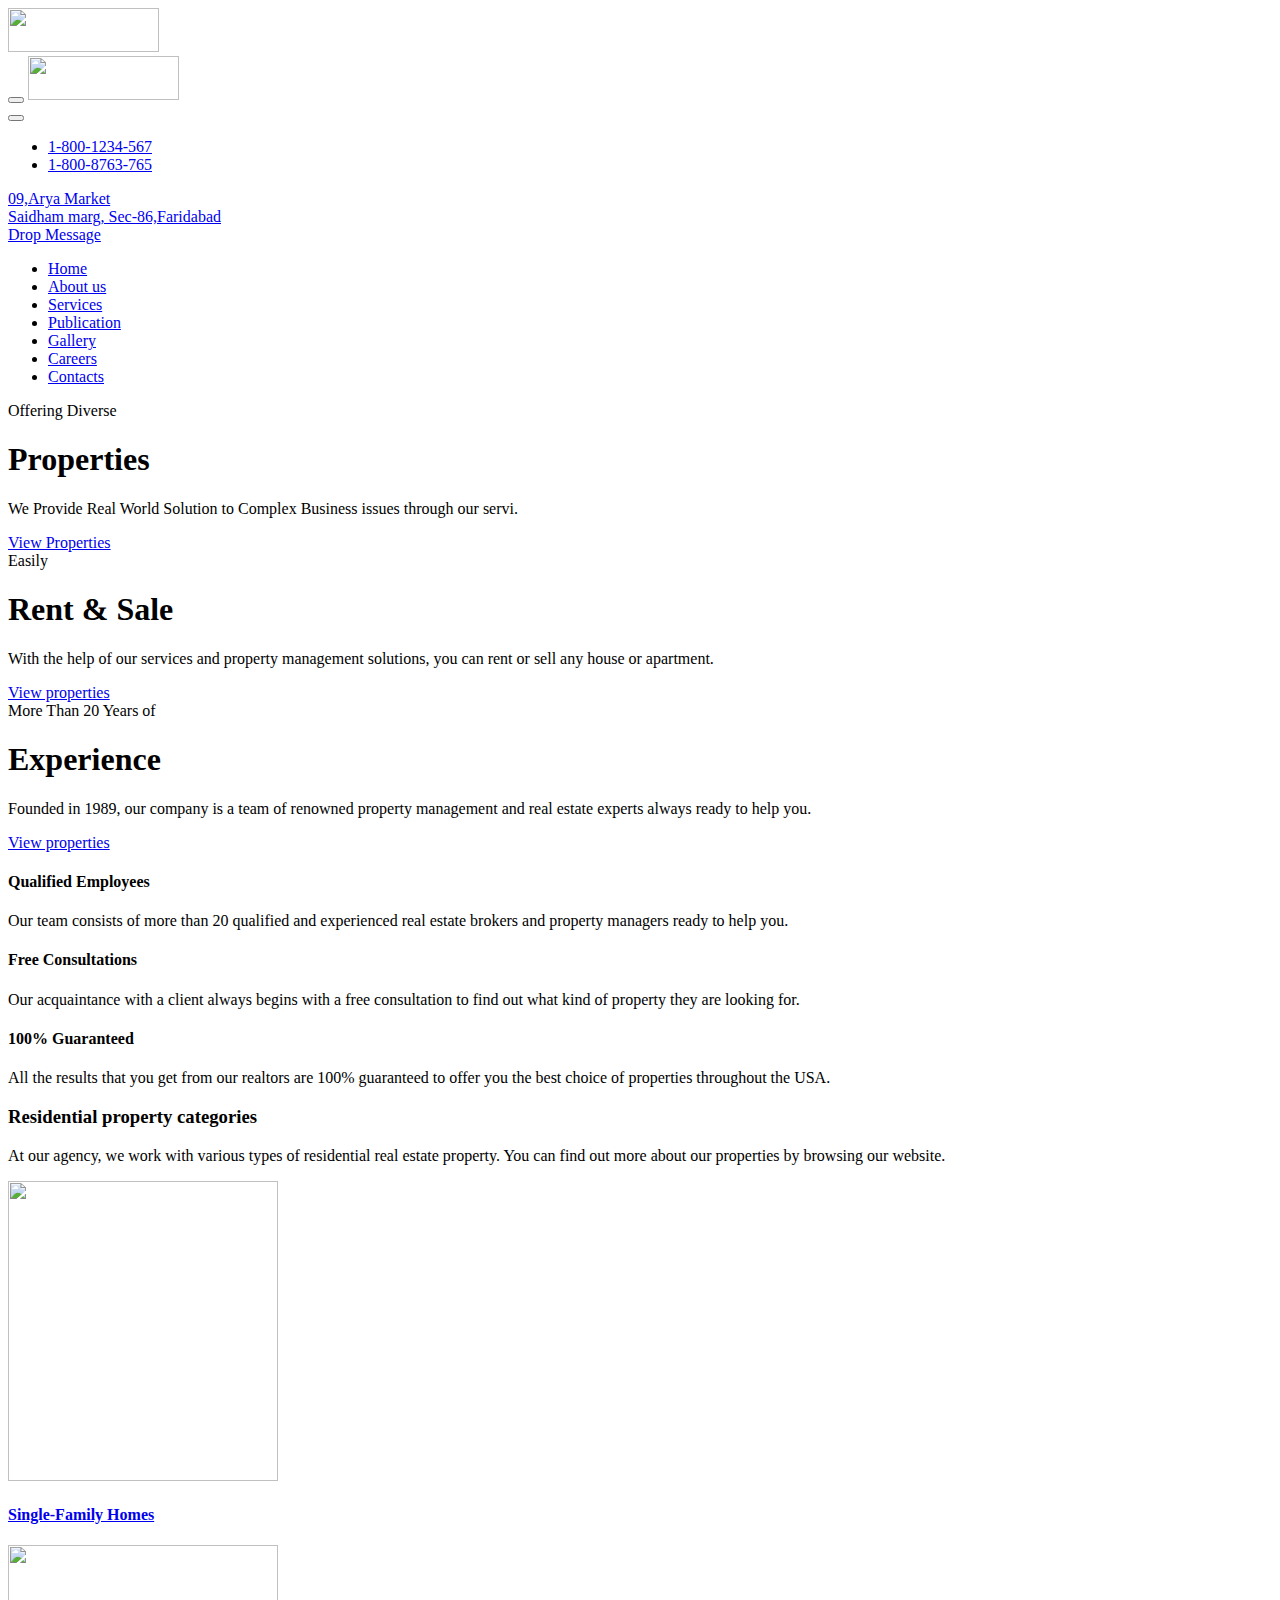
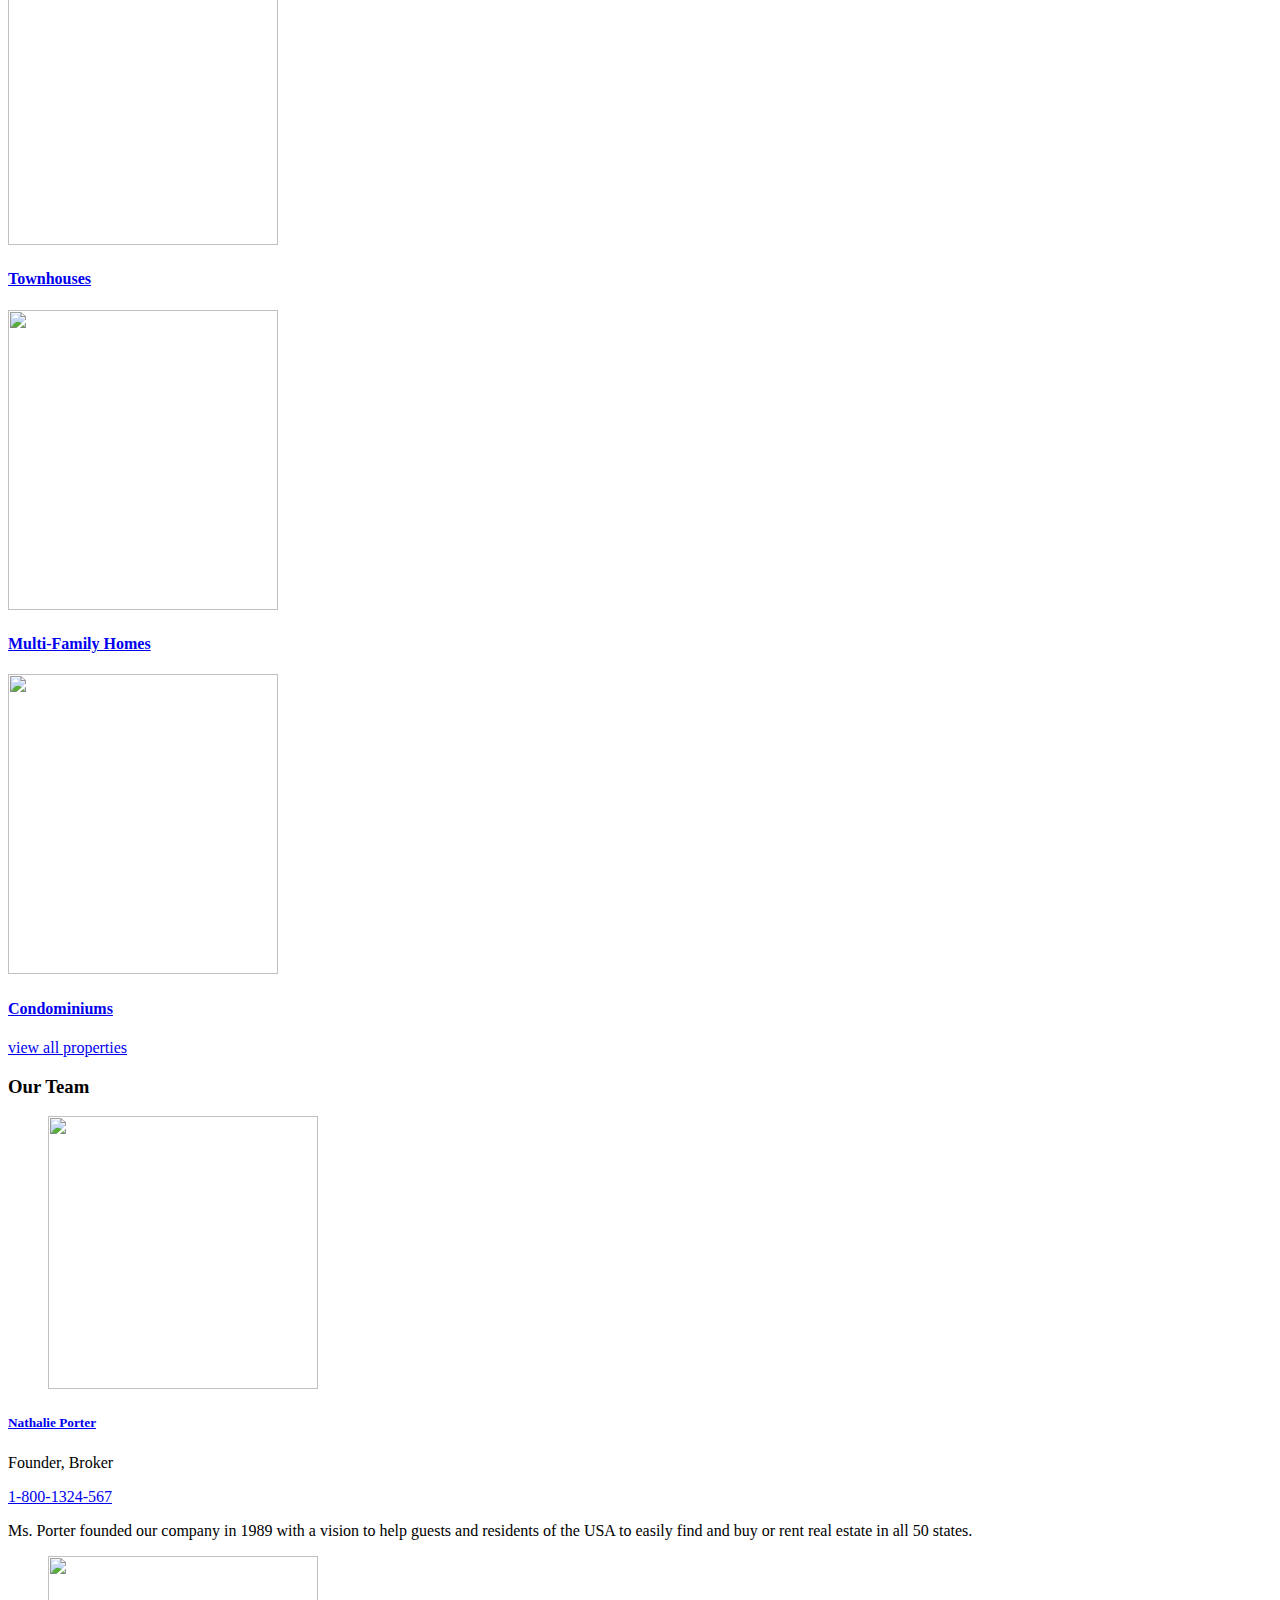
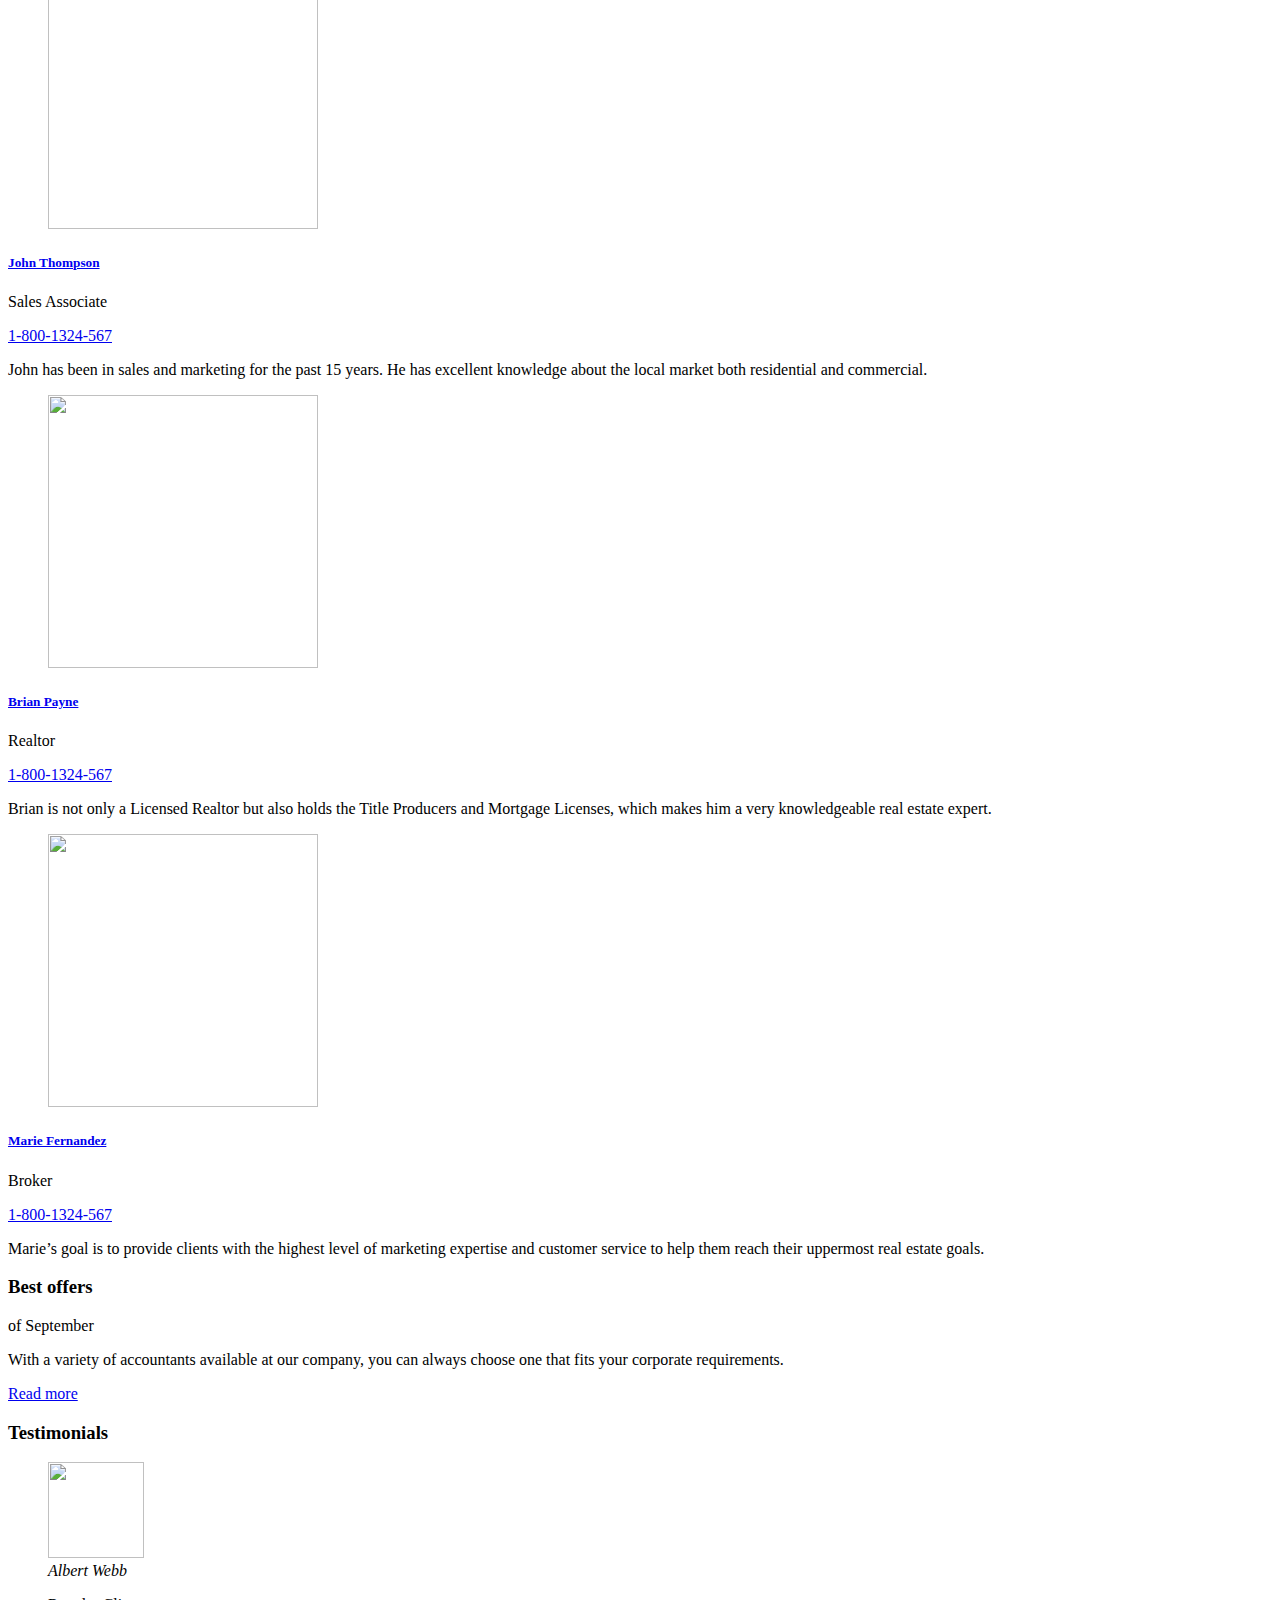
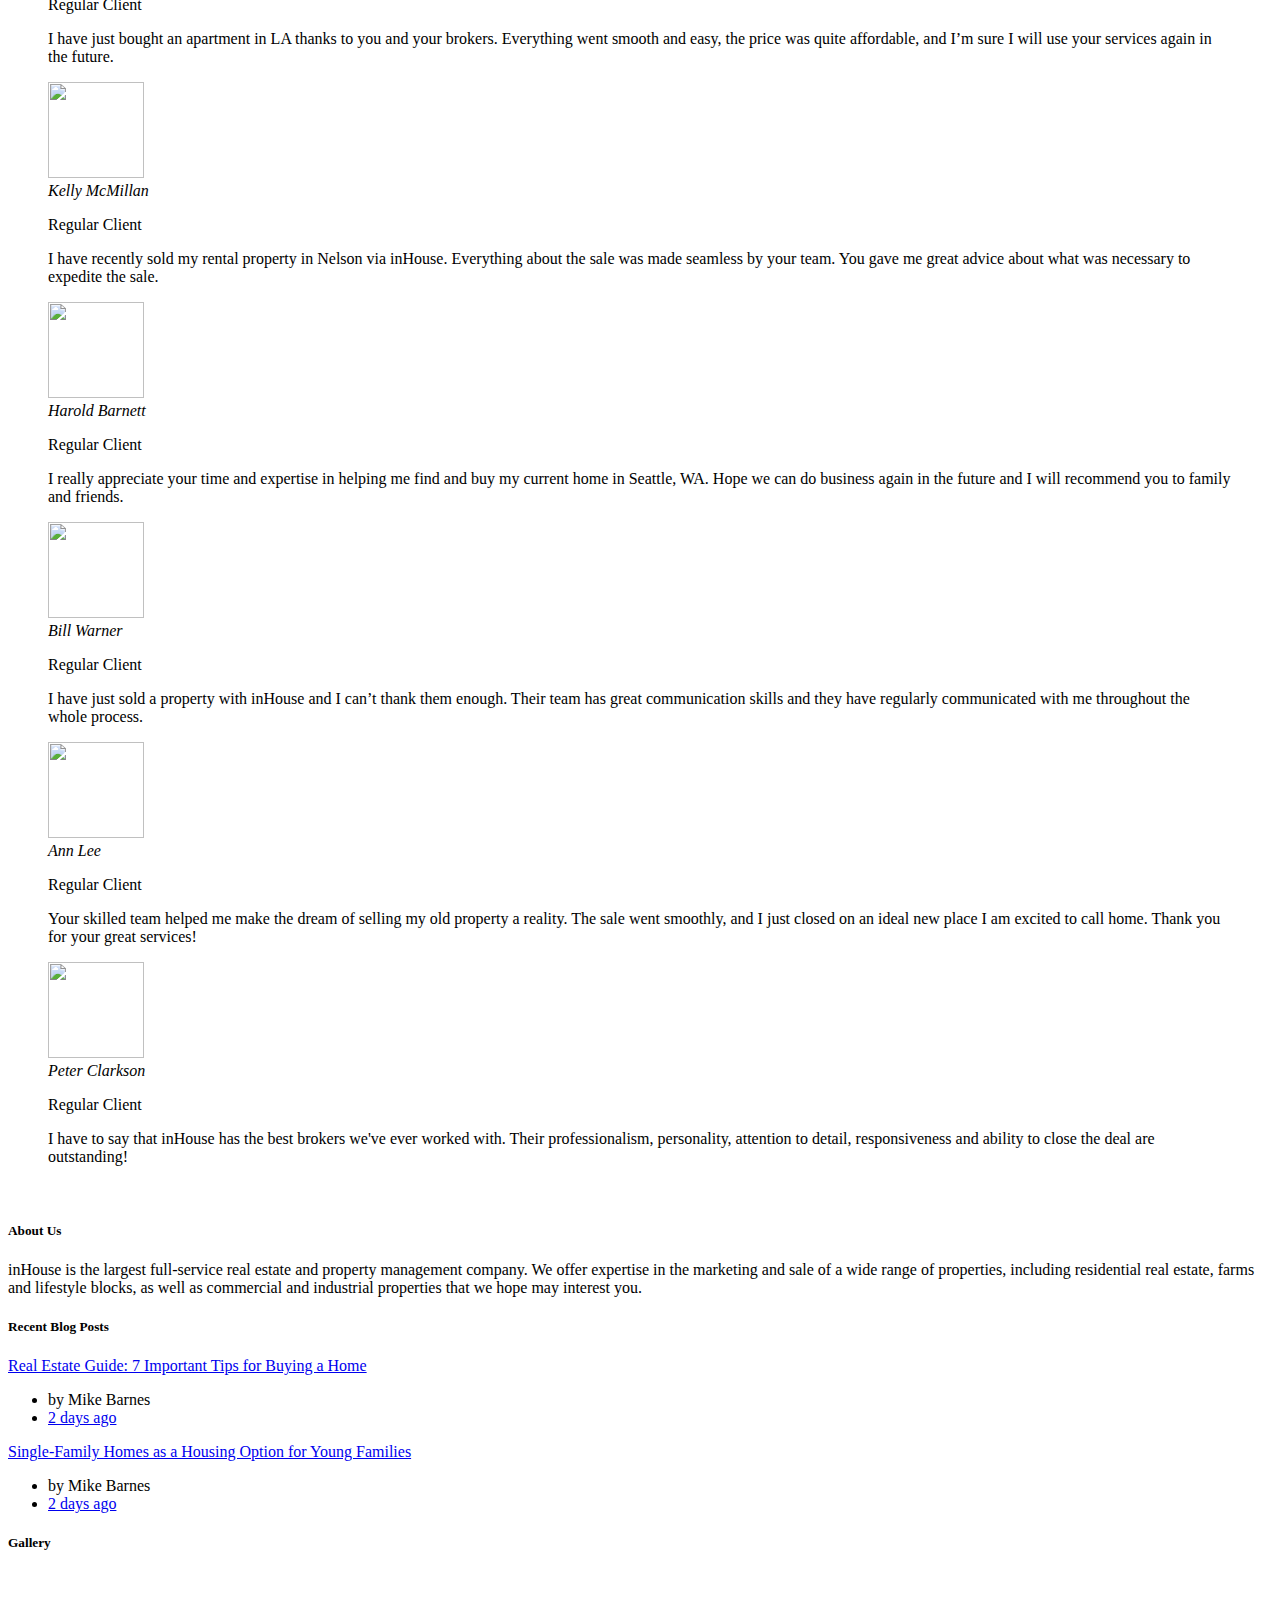
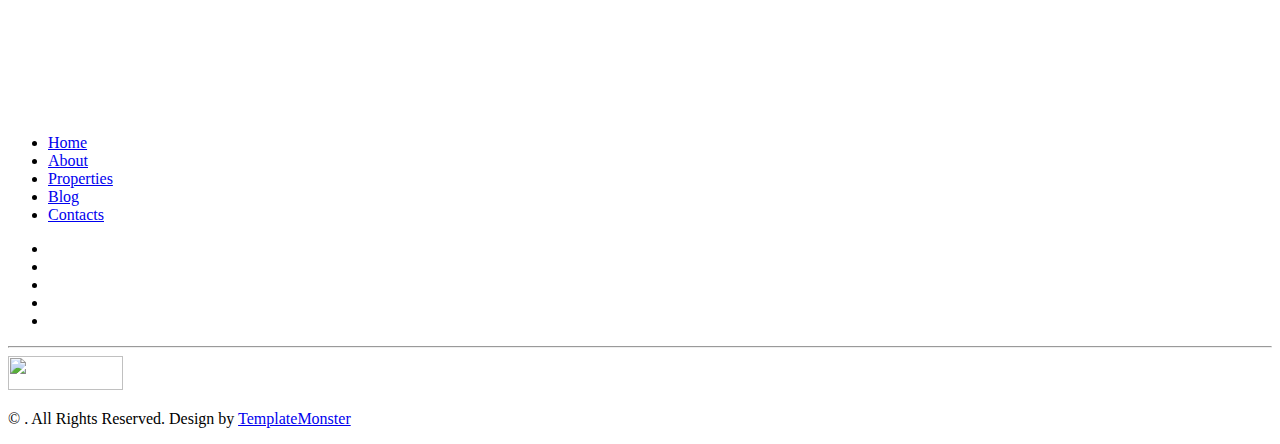
==== index.html @ 5a2a790b "Add files via upload" ====
<!DOCTYPE html>
<html class="wide wow-animation" lang="en">
  <head>
    <title>Home</title>
    <meta name="format-detection" content="telephone=no">
    <meta name="viewport" content="width=device-width height=device-height initial-scale=1.0 maximum-scale=1.0 user-scalable=0">
    <meta http-equiv="X-UA-Compatible" content="IE=edge">
    <meta charset="utf-8">
    <link rel="icon" href="images/favicon.ico" type="image/x-icon">
    <link rel="stylesheet" type="text/css" href="//fonts.googleapis.com/css?family=Work+Sans:300,400,500,700,800%7CPoppins:300,400,700">
    <link rel="stylesheet" href="css/bootstrap.css">
    <link rel="stylesheet" href="css/fonts.css">
    <link rel="stylesheet" href="css/styles.css" id="main-styles-link">
    <style>.ie-panel{display: none;background: #212121;padding: 10px 0;box-shadow: 3px 3px 5px 0 rgba(0,0,0,.3);clear: both;text-align:center;position: relative;z-index: 1;} html.ie-10 .ie-panel, html.lt-ie-10 .ie-panel {display: block;}</style>
  </head>
  <body>
    <div class="ie-panel"><a href="http://windows.microsoft.com/en-US/internet-explorer/"><img src="images/ie8-panel/warning_bar_0000_us.jpg" height="42" width="820" alt="You are using an outdated browser. For a faster, safer browsing experience, upgrade for free today."></a></div>
    <div class="preloader">
      <div class="preloader-logo"><img src="images/logo-default-151x44.png" alt="" width="151" height="44" srcset="images/logo-default-151x44.png 2x"/>
      </div> 
       <div class="preloader-body">
        <div id="loadingProgressG">
          <div class="loadingProgressG" id="loadingProgressG_1"></div>
        </div>
      </div>
    </div>
    <div class="page">
      <!-- Page Header<a class="banner banner-top" href="https://www.templatemonster.com/intense-multipurpose-html-template.html" target="_blank"><img src="images/intense_02.jpg" alt=""/></a>
      <header class="section novi-background page-header"> -->
        <!-- RD Navbar-->
        <div class="rd-navbar-wrap">
          <nav class="rd-navbar rd-navbar-corporate" data-layout="rd-navbar-fixed" data-sm-layout="rd-navbar-fixed" data-md-layout="rd-navbar-fixed" data-md-device-layout="rd-navbar-fixed" data-lg-layout="rd-navbar-static" data-lg-device-layout="rd-navbar-static" data-lg-stick-up="true" data-lg-stick-up-offset="118px" data-xl-layout="rd-navbar-static" data-xl-device-layout="rd-navbar-static" data-xl-stick-up="true" data-xl-stick-up-offset="118px" data-xxl-layout="rd-navbar-static" data-xxl-device-layout="rd-navbar-static" data-xxl-stick-up-offset="118px" data-xxl-stick-up="true">
            <div class="rd-navbar-aside-outer">
              <div class="rd-navbar-aside">
                <!-- RD Navbar Panel-->
                <div class="rd-navbar-panel">
                  <!-- RD Navbar Toggle-->
                  <button class="rd-navbar-toggle" data-rd-navbar-toggle="#rd-navbar-nav-wrap-1"><span></span></button>
                  <!-- RD Navbar Brand--><a class="rd-navbar-brand" href="index.html"><img src="images/logo-default-151x44.png" alt="" width="151" height="44" srcset="images/logo-default-151x44.png 2x"/></a>
                </div>
                <div class="rd-navbar-collapse">
                  <button class="rd-navbar-collapse-toggle rd-navbar-fixed-element-1" data-rd-navbar-toggle="#rd-navbar-collapse-content-1"><span></span></button>
                  <div class="rd-navbar-collapse-content" id="rd-navbar-collapse-content-1">
                    <article class="unit align-items-center">
                      <div class="unit-left"><span class="icon novi-icon icon-md icon-modern mdi mdi-phone"></span></div>
                      <div class="unit-body">
                        <ul class="list-0">
                          <li><a class="link-default" href="tel:#">1-800-1234-567</a></li>
                          <li><a class="link-default" href="tel:#">1-800-8763-765</a></li>
                        </ul>
                      </div>
                    </article>
                    <article class="unit align-items-center">
                      <div class="unit-left"><span class="icon novi-icon icon-md icon-modern mdi mdi-map-marker"></span></div>
                      <div class="unit-body"><a class="link-default" href="tel:#">09,Arya Market <br> Saidham marg, Sec-86,Faridabad</a></div>
                    </article><a class="button button-gray-bordered button-winona" href="#">Drop Message</a>
                  </div>
                </div>
              </div>
            </div>
            <div class="rd-navbar-main-outer">
              <div class="rd-navbar-main">
                <div class="rd-navbar-nav-wrap" id="rd-navbar-nav-wrap-1">
                  <!-- RD Navbar Nav-->
                  <ul class="rd-navbar-nav">
                    <li class="rd-nav-item active"><a class="rd-nav-link" href="index.html">Home</a>
                    </li>
                    <li class="rd-nav-item"><a class="rd-nav-link" href="about-us.html">About us</a>
                    </li>
                    <li class="rd-nav-item"><a class="rd-nav-link" href="typography.html">Services</a>
                    </li>
                    <li class="rd-nav-item"><a class="rd-nav-link" href="typography.html">Publication</a>
                    </li>
                    <li class="rd-nav-item"><a class="rd-nav-link" href="typography.html">Gallery</a>
                    </li>
                    <li class="rd-nav-item"><a class="rd-nav-link" href="typography.html">Careers</a>
                    </li>
                    <li class="rd-nav-item"><a class="rd-nav-link" href="contacts.html">Contacts</a>
                    </li>
                  </ul>
                </div>
              </div>
            </div>
          </nav>
        </div>
      </header>
      <section class="section swiper-container swiper-slider swiper-slider-minimal" data-loop="true" data-slide-effect="fade" data-autoplay="4759" data-simulate-touch="true">
        <div class="swiper-wrapper">
          <div class="swiper-slide swiper-slide_video" data-slide-bg="images/slider-minimal-slide-1-1920x968.jpg">
            <div class="container">
              <div class="jumbotron-classic-content">
                <div class="wow-outer">
                  <div class="title-docor-text font-weight-bold title-decorated text-uppercase wow slideInLeft text-white">Offering Diverse</div>
                </div>
                <h1 class="text-uppercase text-white font-weight-bold wow-outer"><span class="wow slideInDown" data-wow-delay=".2s">Properties</span></h1>
                <p class="text-white wow-outer"><span class="wow slideInDown" data-wow-delay=".35s">We Provide Real World Solution to Complex Business issues through our servi.</span></p>
                <div class="wow-outer button-outer"><a class="button button-md button-primary button-winona wow slideInDown" href="#" data-wow-delay=".4s">View Properties</a></div>
              </div>
            </div>
          </div>
          <div class="swiper-slide" data-slide-bg="images/slider-minimal-slide-2-1920x968.webp">
            <div class="container">
              <div class="jumbotron-classic-content">
                <div class="wow-outer">
                  <div class="title-docor-text font-weight-bold title-decorated text-uppercase wow slideInLeft text-white">Easily</div>
                </div>
                <h1 class="text-uppercase text-white font-weight-bold wow-outer"><span class="wow slideInDown" data-wow-delay=".2s">Rent & Sale</span></h1>
                <p class="text-white wow-outer"><span class="wow slideInDown" data-wow-delay=".35s">With the help of our services and property management solutions, you can rent or sell any house or apartment.</span></p>
                <div class="wow-outer button-outer"><a class="button button-md button-primary button-winona wow slideInDown" href="#" data-wow-delay=".4s">View properties</a></div>
              </div>
            </div>
          </div>
          <div class="swiper-slide" data-slide-bg="images/slider-minimal-slide-3-1920x968.jpg">
            <div class="container">
              <div class="jumbotron-classic-content">
                <div class="wow-outer">
                  <div class="title-docor-text font-weight-bold title-decorated text-uppercase wow slideInLeft text-white">More Than 20 Years of</div>
                </div>
                <h1 class="text-uppercase text-white font-weight-bold wow-outer"><span class="wow slideInDown" data-wow-delay=".2s">Experience</span></h1>
                <p class="text-white wow-outer"><span class="wow slideInDown" data-wow-delay=".35s">Founded in 1989, our company is a team of renowned property management and real estate experts always ready to help you.</span></p>
                <div class="wow-outer button-outer"><a class="button button-md button-primary button-winona wow slideInDown" href="#" data-wow-delay=".4s">View properties</a></div>
              </div>
            </div>
          </div>
        </div>
        <div class="swiper-pagination-outer container">
          <div class="swiper-pagination swiper-pagination-modern swiper-pagination-marked" data-index-bullet="true"></div>
        </div>
      </section>
      <!-- <section class="section novi-background section-md text-center">
        <div class="container">
          <h3 class="text-uppercase font-weight-bold wow-outer"><span class="wow slideInDown">Popular properties</span></h3>
          <div class="row row-lg-50 row-35 offset-top-2">
            <div class="col-md-6 wow-outer"> -->
              <!-- Post Modern-->
              <!-- <article class="post-modern wow slideInLeft"><a class="post-modern-media" href="#"><img src="images/grid-blog-1-571x353.jpg" alt="" width="571" height="353"/></a>
                <h4 class="post-modern-title"><a class="post-modern-title" href="#">5619 Walnut Hill Ln, Dallas, TX 75229</a></h4>
                <ul class="post-modern-meta">
                  <li><a class="button-winona" href="#">$1500/mon</a></li>
                  <li>30 Sq. Ft.</li>
                  <li>3 Bedrooms</li>
                </ul>
                <p>A comfortable residential property located in a quiet and cozy area.</p>
              </article>
            </div>
            <div class="col-md-6 wow-outer"> -->
              <!-- Post Modern-->
              <!-- <article class="post-modern wow slideInLeft"><a class="post-modern-media" href="#"><img src="images/grid-blog-2-571x353.jpg" alt="" width="571" height="353"/></a>
                <h4 class="post-modern-title"><a class="post-modern-title" href="#">1808 Bolingbroke Pl, Fort Worth, TX 76140</a></h4>
                <ul class="post-modern-meta">
                  <li><a class="button-winona" href="#">$1300/mon</a></li>
                  <li>40 Sq. Ft.</li>
                  <li>2 Bedrooms</li>
                </ul>
                <p>Perfect for those who love both city life and the countryside.</p>
              </article>
            </div>
            <div class="col-md-6 wow-outer"> -->
              <!-- Post Modern-->
              <!-- <article class="post-modern wow slideInLeft"><a class="post-modern-media" href="#"><img src="images/grid-blog-3-571x353.jpg" alt="" width="571" height="353"/></a>
                <h4 class="post-modern-title"><a class="post-modern-title" href="#">924 Bel Air Rd, Los Angeles, CA 90077</a></h4>
                <ul class="post-modern-meta">
                  <li><a class="button-winona" href="#">1800/mon</a></li>
                  <li>50 Sq. Ft.</li>
                  <li>4 Bedrooms</li>
                </ul>
                <p>Located in 5 mins from downtown, this property is great for anyone.</p>
              </article>
            </div>
            <div class="col-md-6 wow-outer"> -->
              <!-- Post Modern-->
              <!-- <article class="post-modern wow slideInLeft"><a class="post-modern-media" href="#"><img src="images/grid-blog-4-571x353.jpg" alt="" width="571" height="353"/></a>
                <h4 class="post-modern-title"><a class="post-modern-title" href="#">13510 W Cheery Lynn Rd, Avondale, AZ 85392</a></h4>
                <ul class="post-modern-meta">
                  <li><a class="button-winona" href="#">$2700/mon</a></li>
                  <li>90 Sq. Ft.</li>
                  <li>2 Bedrooms</li>
                </ul>
                <p>A luxury mansion for people who enjoy the high-end amenities.</p>
              </article>
            </div>
            <div class="col-md-12 wow-outer"><a class="button button-primary button-winona button-md" href="#">view More properties</a></div>
          </div>
        </div>
      </section> -->
      <section class="section novi-background section-lg bg-gray-100">
        <div class="container">
          <div class="row row-30">
            <div class="col-sm-6 col-lg-4 wow-outer">
              <!-- Box Minimal-->
              <article class="box-minimal">
                <div class="box-chloe__icon novi-icon linearicons-user wow fadeIn"></div>
                <div class="box-minimal-main wow-outer">
                  <h4 class="box-minimal-title wow slideInDown">Qualified Employees</h4>
                  <p class="wow fadeInUpSmall">Our team consists of more than 20 qualified and experienced real estate brokers and property managers ready to help you.</p>
                </div>
              </article>
            </div>
            <div class="col-sm-6 col-lg-4 wow-outer">
              <!-- Box Minimal-->
              <article class="box-minimal">
                <div class="box-chloe__icon novi-icon linearicons-bubble-text wow fadeIn" data-wow-delay=".1s"></div>
                <div class="box-minimal-main wow-outer">
                  <h4 class="box-minimal-title wow slideInDown" data-wow-delay=".1s">Free Consultations</h4>
                  <p class="wow fadeInUpSmall" data-wow-delay=".1s">Our acquaintance with a client always begins with a free consultation to find out what kind of property they are looking for.</p>
                </div>
              </article>
            </div>
            <div class="col-sm-6 col-lg-4 wow-outer">
              <!-- Box Minimal-->
              <article class="box-minimal">
                <div class="box-chloe__icon novi-icon linearicons-star wow fadeIn" data-wow-delay=".2s"></div>
                <div class="box-minimal-main wow-outer">
                  <h4 class="box-minimal-title wow slideInDown" data-wow-delay=".2s">100% Guaranteed</h4>
                  <p class="wow fadeInUpSmall" data-wow-delay=".2s">All the results that you get from our realtors are 100% guaranteed to offer you the best choice of properties throughout the USA.</p>
                </div>
              </article>
            </div>
          </div>
        </div>
      </section>
      <!-- Services-->
      <section class="section novi-background section-lg text-center">
        <div class="container">
          <h3 class="text-uppercase">Residential property categories</h3>
          <p><span class="text-width-1">At our agency, we work with various types of residential real estate property. You can find out more about our properties by browsing our website.</span></p>
          <div class="row row-35 row-xxl-70 offset-top-2">
            <div class="col-sm-6 col-lg-3">
              <!-- Thumbnail Light-->
              <article class="thumbnail-light"><a class="thumbnail-light-media" href="#"><img class="thumbnail-light-image" src="images/service-thumbnail-1-270x300.jpg" alt="" width="270" height="300"/></a>
                <h4 class="thumbnail-light-title"><a href="#">Single-Family Homes</a></h4>
              </article>
            </div>
            <div class="col-sm-6 col-lg-3">
              <!-- Thumbnail Light-->
              <article class="thumbnail-light"><a class="thumbnail-light-media" href="#"><img class="thumbnail-light-image" src="images/service-thumbnail-2-270x300.jpg" alt="" width="270" height="300"/></a>
                <h4 class="thumbnail-light-title"><a href="#">Townhouses</a></h4>
              </article>
            </div>
            <div class="col-sm-6 col-lg-3">
              <!-- Thumbnail Light-->
              <article class="thumbnail-light"><a class="thumbnail-light-media" href="#"><img class="thumbnail-light-image" src="images/service-thumbnail-3-270x300.jpg" alt="" width="270" height="300"/></a>
                <h4 class="thumbnail-light-title"><a href="#">Multi-Family Homes</a></h4>
              </article>
            </div>
            <div class="col-sm-6 col-lg-3">
              <!-- Thumbnail Light-->
              <article class="thumbnail-light"><a class="thumbnail-light-media" href="#"><img class="thumbnail-light-image" src="images/service-thumbnail-4-270x300.jpg" alt="" width="270" height="300"/></a>
                <h4 class="thumbnail-light-title"><a href="#">Condominiums</a></h4>
              </article>
            </div>
            <div class="col-md-12 wow-outer"><a class="button button-primary button-winona button-md" href="#">view all properties</a></div>
          </div>
        </div>
      </section>
      <section class="section novi-background section-lg text-center bg-gray-100">
        <div class="container">
          <h3 class="text-uppercase wow-outer"><span class="wow slideInUp">Our Team</span></h3>
          <div class="row row-lg-50 row-35 row-xxl-70 justify-content-center justify-content-lg-start">
            <div class="col-md-10 col-lg-6 wow-outer">
              <!-- Profile Creative-->
              <article class="profile-creative wow slideInLeft">
                <figure class="profile-creative-figure"><img class="profile-creative-image" src="images/team-1-270x273.jpg" alt="" width="270" height="273"/>
                </figure>
                <div class="profile-creative-main">
                  <h5 class="profile-creative-title"><a href="#">Nathalie Porter</a></h5>
                  <p class="profile-creative-position">Founder, Broker</p>
                  <div class="profile-creative-contacts">
                    <div class="object-inline"><span class="icon novi-icon icon-md mdi mdi-phone"></span><a href="tel:#">1-800-1324-567</a></div>
                  </div>
                  <p>Ms. Porter founded our company in 1989 with a vision to help guests and residents of the USA to easily find and buy or rent real estate in all 50 states.</p>
                </div>
              </article>
            </div>
            <div class="col-md-10 col-lg-6 wow-outer">
              <!-- Profile Creative-->
              <article class="profile-creative wow slideInLeft" data-wow-delay=".2s">
                <figure class="profile-creative-figure"><img class="profile-creative-image" src="images/team-2-270x273.jpg" alt="" width="270" height="273"/>
                </figure>
                <div class="profile-creative-main">
                  <h5 class="profile-creative-title"><a href="#">John Thompson</a></h5>
                  <p class="profile-creative-position">Sales Associate</p>
                  <div class="profile-creative-contacts">
                    <div class="object-inline"><span class="icon novi-icon icon-md mdi mdi-phone"></span><a href="tel:#">1-800-1324-567</a></div>
                  </div>
                  <p>John has been in sales and marketing for the past 15 years. He has excellent knowledge about the local market both residential and commercial.</p>
                </div>
              </article>
            </div>
            <div class="col-md-10 col-lg-6 wow-outer">
              <!-- Profile Creative-->
              <article class="profile-creative wow slideInLeft">
                <figure class="profile-creative-figure"><img class="profile-creative-image" src="images/team-3-270x273.jpg" alt="" width="270" height="273"/>
                </figure>
                <div class="profile-creative-main">
                  <h5 class="profile-creative-title"><a href="#">Brian Payne</a></h5>
                  <p class="profile-creative-position">Realtor</p>
                  <div class="profile-creative-contacts">
                    <div class="object-inline"><span class="icon novi-icon icon-md mdi mdi-phone"></span><a href="tel:#">1-800-1324-567</a></div>
                  </div>
                  <p>Brian is not only a Licensed Realtor but also holds the Title Producers and Mortgage Licenses, which makes him a very knowledgeable real estate expert.</p>
                </div>
              </article>
            </div>
            <div class="col-md-10 col-lg-6 wow-outer">
              <!-- Profile Creative-->
              <article class="profile-creative wow slideInLeft" data-wow-delay=".2s">
                <figure class="profile-creative-figure"><img class="profile-creative-image" src="images/team-4-270x273.jpg" alt="" width="270" height="273"/>
                </figure>
                <div class="profile-creative-main">
                  <h5 class="profile-creative-title"><a href="#">Marie Fernandez</a></h5>
                  <p class="profile-creative-position">Broker</p>
                  <div class="profile-creative-contacts">
                    <div class="object-inline"><span class="icon novi-icon icon-md mdi mdi-phone"></span><a href="tel:#">1-800-1324-567</a></div>
                  </div>
                  <p>Marie’s goal is to provide clients with the highest level of marketing expertise and customer service to help them reach their uppermost real estate goals.</p>
                </div>
              </article>
            </div>
          </div>
        </div>
      </section>
      <!-- Best offer-->
      <section class="section novi-background section-1 bg-primary-darker text-center" style="background-image: url(images/bg-1-1920-455.jpg);">
        <div class="container">
          <div class="row justify-content-center">
            <div class="col-sm-10 col-lg-7 col-xl-6">
              <h3 class="wow-outer"><span class="wow slideInDown text-uppercase">Best offers</span></h3>
              <p class="heading-subtitle">of September</p>
              <p class="wow-outer offset-top-4"><span class="wow slideInDown" data-wow-delay=".05s">With a variety of accountants available at our company, you can always choose one that fits your corporate requirements.</span></p>
              <div class="wow-outer button-outer"><a class="button button-primary-white button-winona wow slideInDown" href="#" data-wow-delay=".1s">Read more</a></div>
            </div>
          </div>
        </div>
      </section>
      <section class="section novi-background section-lg text-center">
        <div class="container">
          <h3 class="wow-outer"><span class="wow slideInDown text-uppercase">Testimonials</span></h3>
          <!-- Owl Carousel-->
          <div class="owl-carousel wow fadeIn" data-items="1" data-md-items="2" data-lg-items="3" data-dots="true" data-nav="false" data-loop="true" data-autoplay="true" data-autoplay-speed="731" data-autoplay-timeout="4268" data-margin="30" data-stage-padding="0" data-mouse-drag="false">
            <blockquote class="quote-classic">
              <div class="quote-classic-meta">
                <div class="quote-classic-avatar"><img src="images/testimonials-person-6-96x96.jpg" alt="" width="96" height="96"/>
                </div>
                <div class="quote-classic-info">
                  <cite class="quote-classic-cite">Albert Webb</cite>
                  <p class="quote-classic-caption">Regular Client</p>
                </div>
              </div>
              <div class="quote-classic-text">
                <p>I have just bought an apartment in LA thanks to you and your brokers. Everything went smooth and easy, the price was quite affordable, and I’m sure I will use your services again in the future.</p>
              </div>
            </blockquote>
            <blockquote class="quote-classic">
              <div class="quote-classic-meta">
                <div class="quote-classic-avatar"><img src="images/testimonials-person-1-96x96.jpg" alt="" width="96" height="96"/>
                </div>
                <div class="quote-classic-info">
                  <cite class="quote-classic-cite">Kelly McMillan</cite>
                  <p class="quote-classic-caption">Regular Client</p>
                </div>
              </div>
              <div class="quote-classic-text">
                <p>I have recently sold my rental property in Nelson via inHouse. Everything about the sale was made seamless by your team. You gave me great advice about what was necessary to expedite the sale.</p>
              </div>
            </blockquote>
            <blockquote class="quote-classic">
              <div class="quote-classic-meta">
                <div class="quote-classic-avatar"><img src="images/testimonials-person-2-96x96.jpg" alt="" width="96" height="96"/>
                </div>
                <div class="quote-classic-info">
                  <cite class="quote-classic-cite">Harold Barnett</cite>
                  <p class="quote-classic-caption">Regular Client</p>
                </div>
              </div>
              <div class="quote-classic-text">
                <p>I really appreciate your time and expertise in helping me find and buy my current home in Seattle, WA. Hope we can do business again in the future and I will recommend you to family and friends.</p>
              </div>
            </blockquote>
            <blockquote class="quote-classic">
              <div class="quote-classic-meta">
                <div class="quote-classic-avatar"><img src="images/testimonials-person-3-96x96.jpg" alt="" width="96" height="96"/>
                </div>
                <div class="quote-classic-info">
                  <cite class="quote-classic-cite">Bill Warner</cite>
                  <p class="quote-classic-caption">Regular Client</p>
                </div>
              </div>
              <div class="quote-classic-text">
                <p>I have just sold a property with inHouse and I can’t thank them enough. Their team has great communication skills and they have regularly communicated with me throughout the whole process.</p>
              </div>
            </blockquote>
            <blockquote class="quote-classic">
              <div class="quote-classic-meta">
                <div class="quote-classic-avatar"><img src="images/testimonials-person-4-96x96.jpg" alt="" width="96" height="96"/>
                </div>
                <div class="quote-classic-info">
                  <cite class="quote-classic-cite">Ann Lee</cite>
                  <p class="quote-classic-caption">Regular Client</p>
                </div>
              </div>
              <div class="quote-classic-text">
                <p>Your skilled team helped me make the dream of selling my old property a reality. The sale went smoothly, and I just closed on an ideal new place I am excited to call home. Thank you for your great services!</p>
              </div>
            </blockquote>
            <blockquote class="quote-classic">
              <div class="quote-classic-meta">
                <div class="quote-classic-avatar"><img src="images/testimonials-person-5-96x96.jpg" alt="" width="96" height="96"/>
                </div>
                <div class="quote-classic-info">
                  <cite class="quote-classic-cite">Peter Clarkson</cite>
                  <p class="quote-classic-caption">Regular Client</p>
                </div>
              </div>
              <div class="quote-classic-text">
                <p>I have to say that inHouse has the best brokers we've ever worked with. Their professionalism, personality, attention to detail, responsiveness and ability to close the deal are outstanding!</p>
              </div>
            </blockquote>
          </div>
        </div>
      </section><a class="banner" href="https://www.templatemonster.com/intense-multipurpose-html-template.html" target="_blank"><img src="images/intense_big_02.jpg" alt=""/></a>
      <footer class="section novi-background footer-advanced bg-gray-700">
        <div class="footer-advanced-main">
          <div class="container">
            <div class="row row-50">
              <div class="col-lg-4">
                <h5 class="font-weight-bold text-uppercase text-white">About Us</h5>
                <p class="footer-advanced-text">inHouse is the largest full-service real estate and property management company. We offer expertise in the marketing and sale of a wide range of properties, including residential real estate, farms and lifestyle blocks, as well as commercial and industrial properties that we hope may interest you.</p>
              </div>
              <div class="col-sm-7 col-md-5 col-lg-4">
                <h5 class="font-weight-bold text-uppercase text-white">Recent Blog Posts</h5>
                <!-- Post Inline-->
                <article class="post-inline">
                  <p class="post-inline-title"><a href="#">Real Estate Guide: 7 Important Tips for Buying a Home</a></p>
                  <ul class="post-inline-meta">
                    <li>by Mike Barnes</li>
                    <li><a href="#">2 days ago</a></li>
                  </ul>
                </article>
                <!-- Post Inline-->
                <article class="post-inline">
                  <p class="post-inline-title"><a href="#">Single-Family Homes as a Housing Option for Young Families</a></p>
                  <ul class="post-inline-meta"> 
                    <li>by Mike Barnes</li>
                    <li><a href="#">2 days ago</a></li>
                  </ul>
                </article>
              </div>
              <div class="col-sm-5 col-md-7 col-lg-4">
                <h5 class="font-weight-bold text-uppercase text-white">Gallery</h5>
                <div class="row row-x-10" data-lightgallery="group">
                  <div class="col-3 col-sm-4 col-md-3"><a class="thumbnail-minimal" href="images/gallery-original-1.jpg" data-lightgallery="item"><img class="thumbnail-minimal-image" src="images/footer-gallery-1-85x85.jpg" alt=""/>
                      <div class="thumbnail-minimal-caption"></div></a></div>
                  <div class="col-3 col-sm-4 col-md-3"><a class="thumbnail-minimal" href="images/gallery-original-2.jpg" data-lightgallery="item"><img class="thumbnail-minimal-image" src="images/footer-gallery-2-85x85.jpg" alt=""/>
                      <div class="thumbnail-minimal-caption"></div></a></div>
                  <div class="col-3 col-sm-4 col-md-3"><a class="thumbnail-minimal" href="images/gallery-original-3.jpg" data-lightgallery="item"><img class="thumbnail-minimal-image" src="images/footer-gallery-3-85x85.jpg" alt=""/>
                      <div class="thumbnail-minimal-caption"></div></a></div>
                  <div class="col-3 col-sm-4 col-md-3"><a class="thumbnail-minimal" href="images/gallery-original-4.jpg" data-lightgallery="item"><img class="thumbnail-minimal-image" src="images/footer-gallery-4-85x85.jpg" alt=""/>
                      <div class="thumbnail-minimal-caption"></div></a></div>
                  <div class="col-3 col-sm-4 col-md-3"><a class="thumbnail-minimal" href="images/gallery-original-5.jpg" data-lightgallery="item"><img class="thumbnail-minimal-image" src="images/footer-gallery-5-85x85.jpg" alt=""/>
                      <div class="thumbnail-minimal-caption"></div></a></div>
                  <div class="col-3 col-sm-4 col-md-3"><a class="thumbnail-minimal" href="images/gallery-original-6.jpg" data-lightgallery="item"><img class="thumbnail-minimal-image" src="images/footer-gallery-6-85x85.jpg" alt=""/>
                      <div class="thumbnail-minimal-caption"> </div></a></div>
                  <div class="col-3 col-sm-4 col-md-3"><a class="thumbnail-minimal" href="images/gallery-original-7.jpg" data-lightgallery="item"><img class="thumbnail-minimal-image" src="images/footer-gallery-7-85x85.jpg" alt=""/>
                      <div class="thumbnail-minimal-caption"></div></a></div>
                  <div class="col-3 col-sm-4 col-md-3"><a class="thumbnail-minimal" href="images/gallery-original-8.jpg" data-lightgallery="item"><img class="thumbnail-minimal-image" src="images/footer-gallery-8-85x85.jpg" alt=""/>
                      <div class="thumbnail-minimal-caption"></div></a></div>
                </div>
              </div>
            </div>
          </div>
        </div>
        <div class="footer-advanced-aside">
          <div class="container">
            <div class="footer-advanced-layout">
              <div>
                <ul class="list-nav"> 
                  <li><a href="index.html">Home</a></li>
                  <li><a href="about-us.html">About</a></li>
                  <li><a href="#">Properties</a></li>
                  <li><a href="#">Blog</a></li>
                  <li><a href="contacts.html">Contacts</a></li>
                </ul>
              </div>
              <div>
                <ul class="foter-social-links list-inline list-inline-md">
                  <li><a class="icon novi-icon icon-sm link-default mdi mdi-facebook" href="#"></a></li>
                  <li><a class="icon novi-icon icon-sm link-default mdi mdi-twitter" href="#"></a></li>
                  <li><a class="icon novi-icon icon-sm link-default mdi mdi-instagram" href="#"></a></li>
                  <li><a class="icon novi-icon icon-sm link-default mdi mdi-google" href="#"></a></li>
                  <li><a class="icon novi-icon icon-sm link-default mdi mdi-linkedin" href="#"></a></li>
                </ul>
              </div>
            </div>
          </div>
        </div>
        <div class="container">
          <hr/>
        </div>
        <div class="footer-advanced-aside">
          <div class="container">
            <div class="footer-advanced-layout"><a class="brand" href="index.html"><img src="images/logo-light-115x34.png" alt="" width="115" height="34" srcset="images/logo-light-115x34.png 2x"/></a>
              <!-- Rights-->
              <p class="rights"><span>&copy;&nbsp;</span><span class="copyright-year"></span>. All Rights Reserved. Design by <a href="https://www.templatemonster.com">TemplateMonster</a></p>
            </div>
          </div>
        </div>
      </footer>
    </div>
    <!-- Global Mailform Output-->
    <div class="snackbars" id="form-output-global"></div>
    <!-- Javascript-->
    <script src="js/core.min.js"></script>
    <script src="js/script.js"></script>
  </body>
</html>
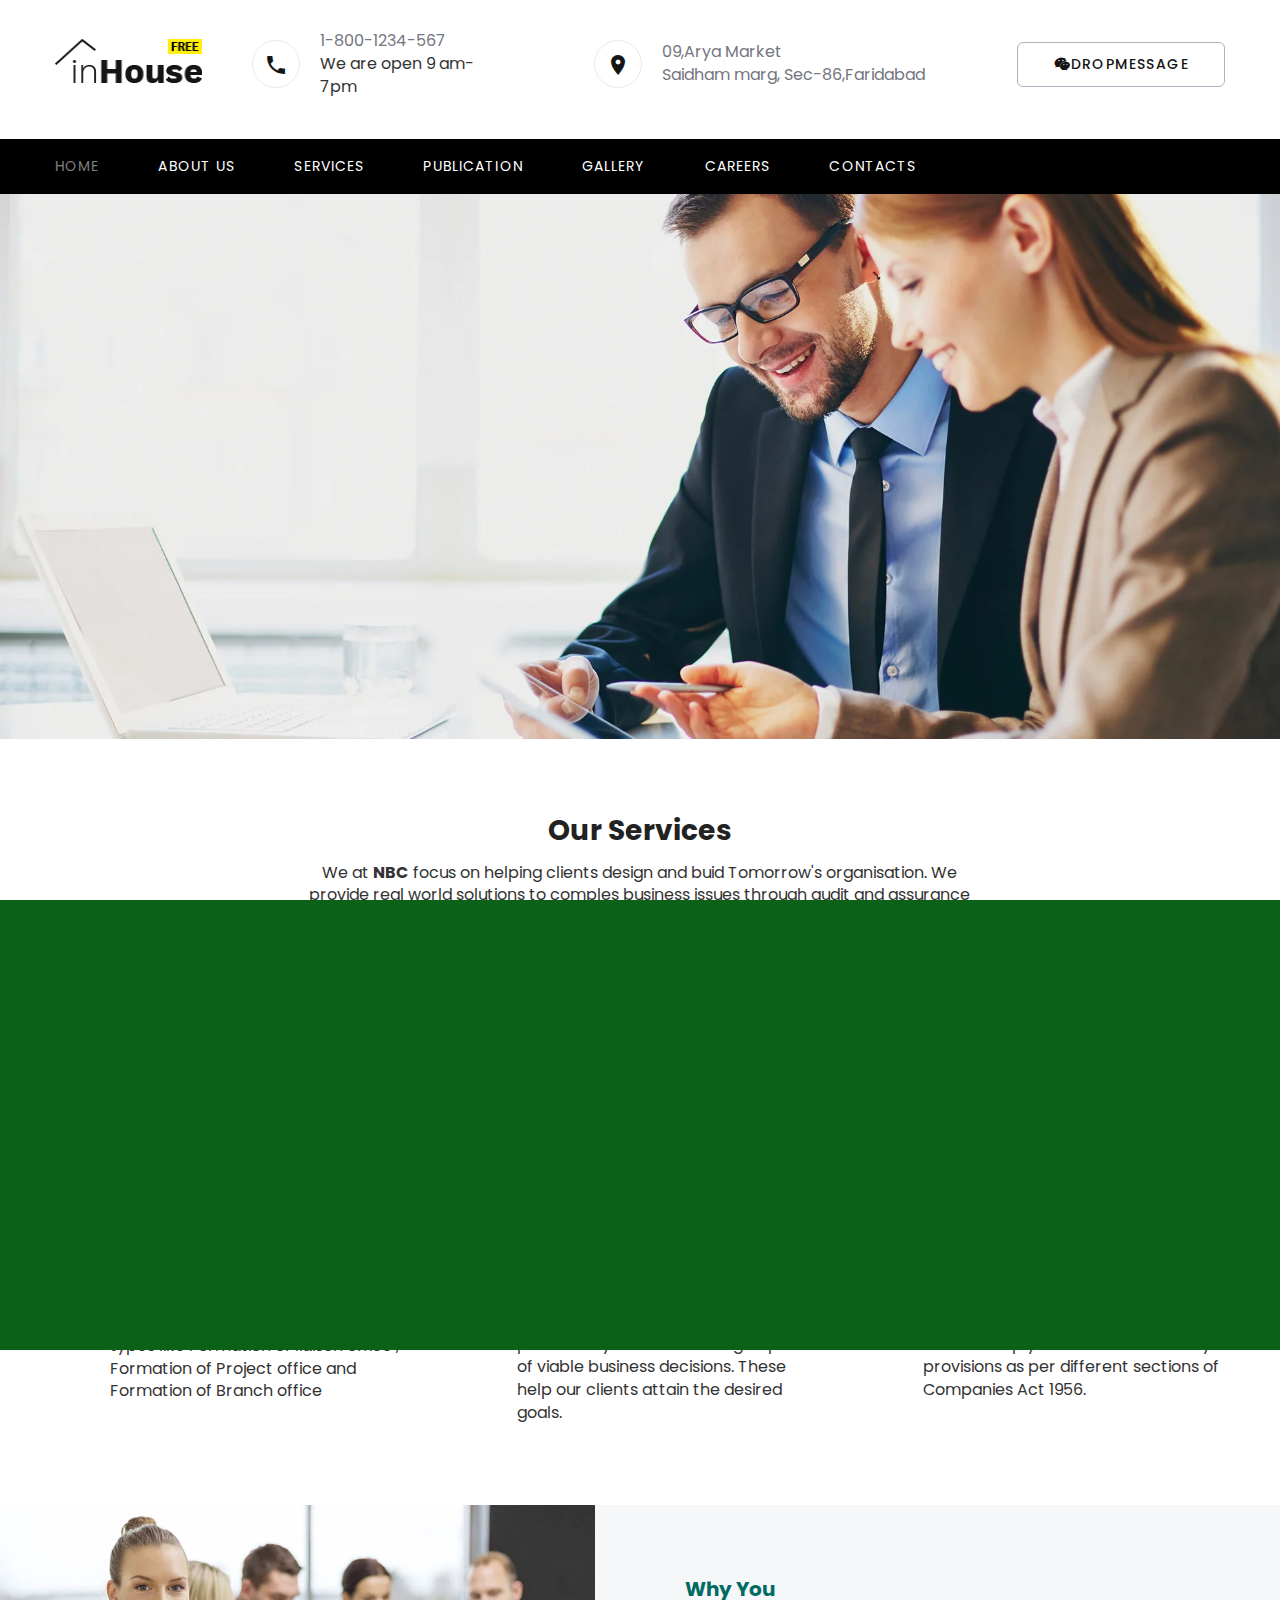
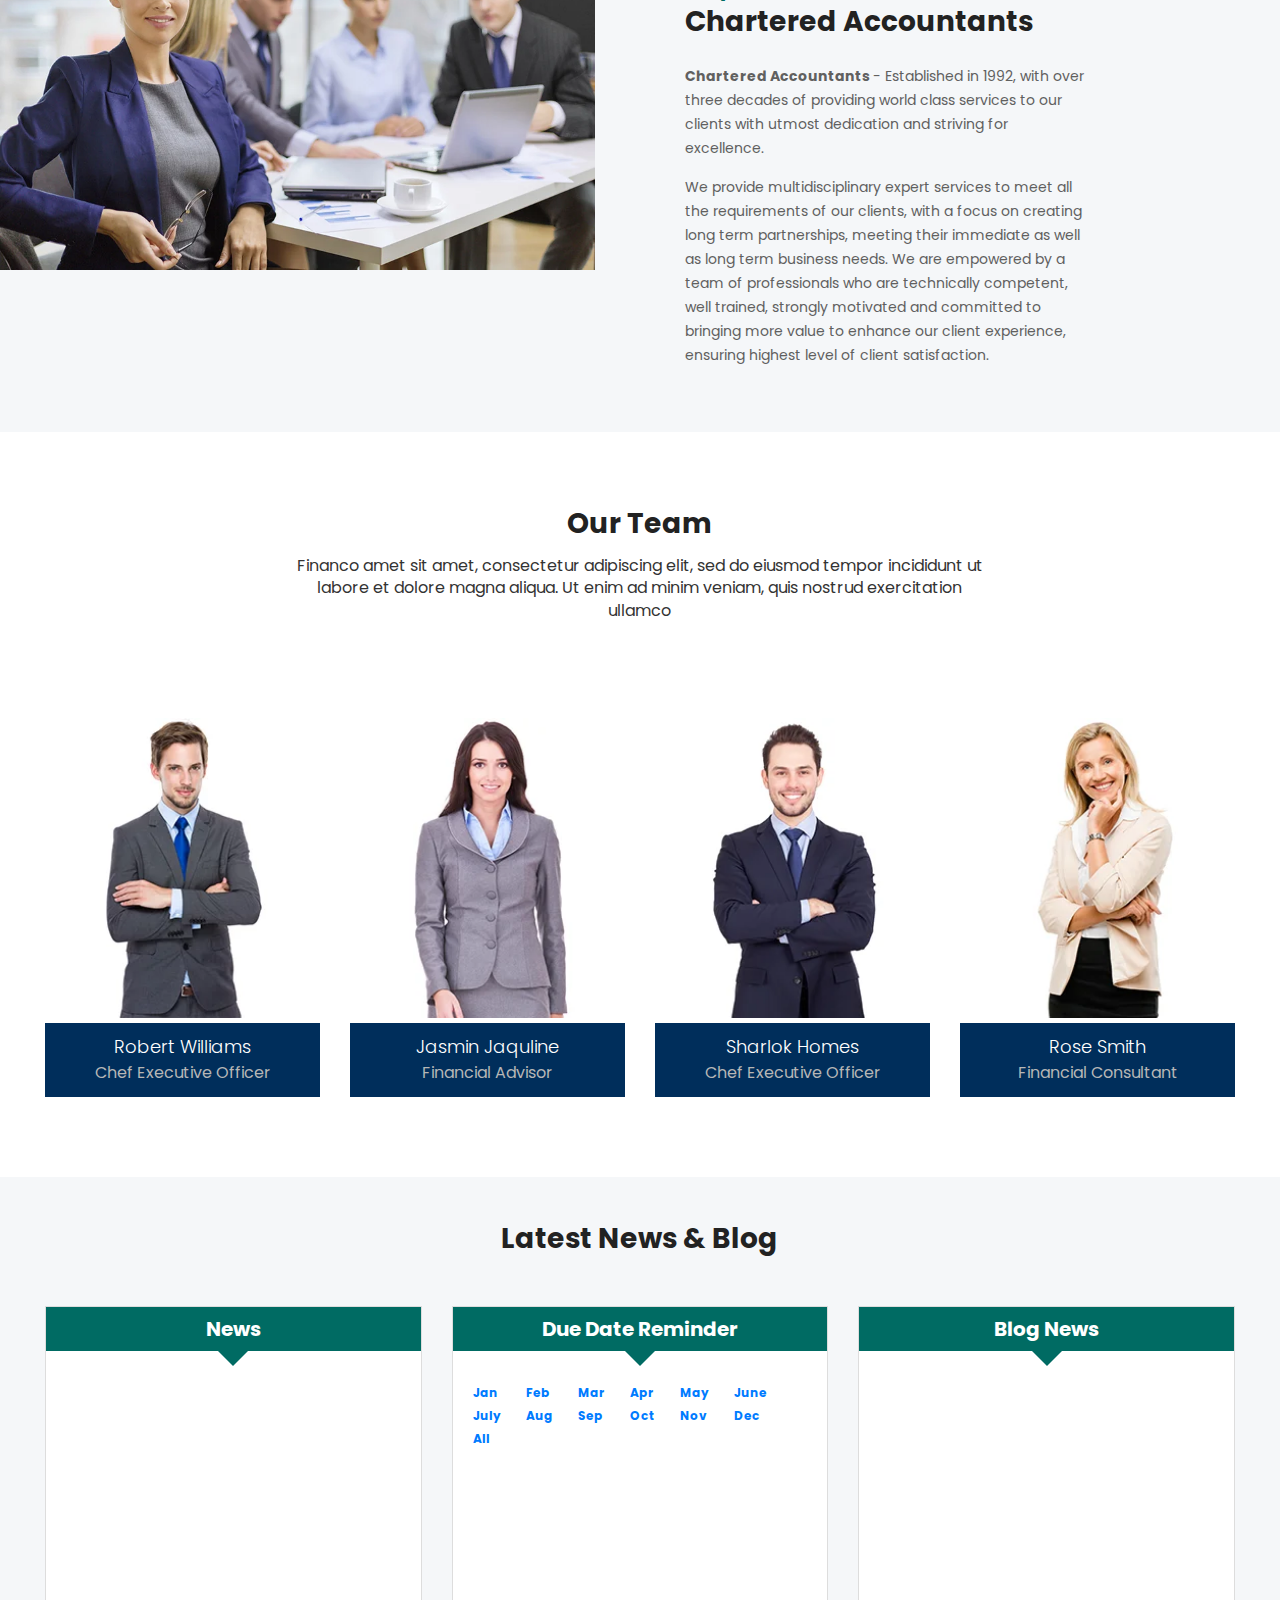
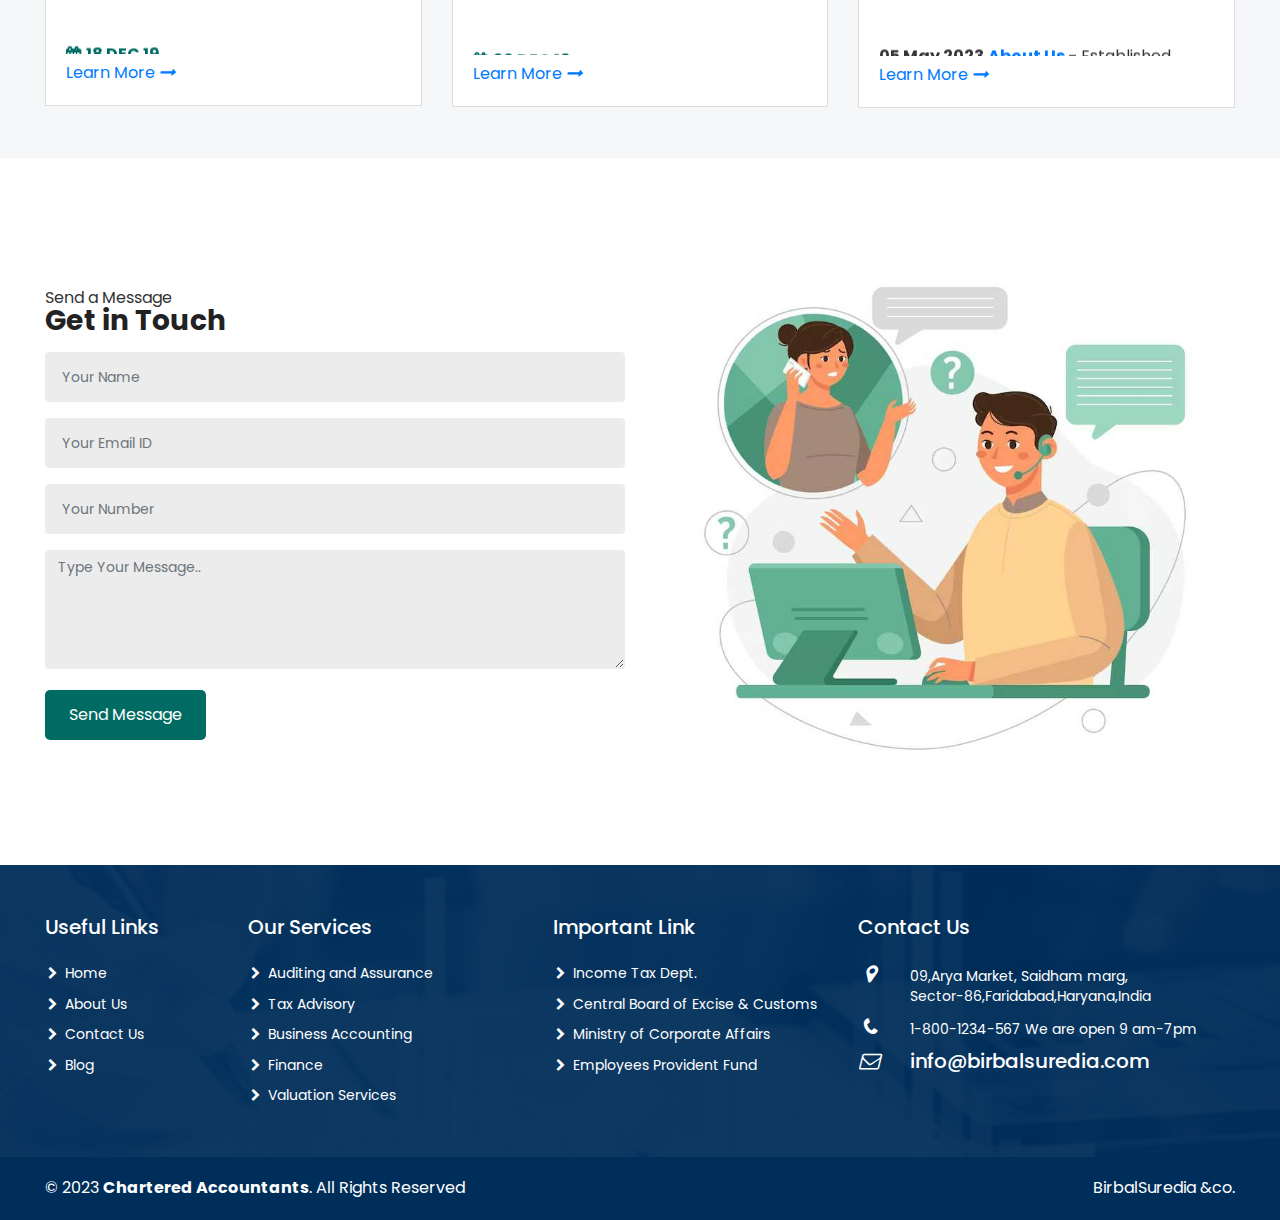
==== commit c6338052: "Update and rename practice.html to index.html" ====
--- a/index.html
+++ b/index.html
@@ -1,516 +1,560 @@
-<!DOCTYPE html>
-<html class="wide wow-animation" lang="en">
-  <head>
-    <title>Home</title>
-    <meta name="format-detection" content="telephone=no">
-    <meta name="viewport" content="width=device-width height=device-height initial-scale=1.0 maximum-scale=1.0 user-scalable=0">
-    <meta http-equiv="X-UA-Compatible" content="IE=edge">
-    <meta charset="utf-8">
-    <link rel="icon" href="images/favicon.ico" type="image/x-icon">
-    <link rel="stylesheet" type="text/css" href="//fonts.googleapis.com/css?family=Work+Sans:300,400,500,700,800%7CPoppins:300,400,700">
-    <link rel="stylesheet" href="css/bootstrap.css">
-    <link rel="stylesheet" href="css/fonts.css">
-    <link rel="stylesheet" href="css/styles.css" id="main-styles-link">
-    <style>.ie-panel{display: none;background: #212121;padding: 10px 0;box-shadow: 3px 3px 5px 0 rgba(0,0,0,.3);clear: both;text-align:center;position: relative;z-index: 1;} html.ie-10 .ie-panel, html.lt-ie-10 .ie-panel {display: block;}</style>
-  </head>
-  <body>
-    <div class="ie-panel"><a href="http://windows.microsoft.com/en-US/internet-explorer/"><img src="images/ie8-panel/warning_bar_0000_us.jpg" height="42" width="820" alt="You are using an outdated browser. For a faster, safer browsing experience, upgrade for free today."></a></div>
-    <div class="preloader">
-      <div class="preloader-logo"><img src="images/logo-default-151x44.png" alt="" width="151" height="44" srcset="images/logo-default-151x44.png 2x"/>
-      </div> 
-       <div class="preloader-body">
-        <div id="loadingProgressG">
-          <div class="loadingProgressG" id="loadingProgressG_1"></div>
-        </div>
-      </div>
-    </div>
-    <div class="page">
-      <!-- Page Header<a class="banner banner-top" href="https://www.templatemonster.com/intense-multipurpose-html-template.html" target="_blank"><img src="images/intense_02.jpg" alt=""/></a>
-      <header class="section novi-background page-header"> -->
-        <!-- RD Navbar-->
-        <div class="rd-navbar-wrap">
-          <nav class="rd-navbar rd-navbar-corporate" data-layout="rd-navbar-fixed" data-sm-layout="rd-navbar-fixed" data-md-layout="rd-navbar-fixed" data-md-device-layout="rd-navbar-fixed" data-lg-layout="rd-navbar-static" data-lg-device-layout="rd-navbar-static" data-lg-stick-up="true" data-lg-stick-up-offset="118px" data-xl-layout="rd-navbar-static" data-xl-device-layout="rd-navbar-static" data-xl-stick-up="true" data-xl-stick-up-offset="118px" data-xxl-layout="rd-navbar-static" data-xxl-device-layout="rd-navbar-static" data-xxl-stick-up-offset="118px" data-xxl-stick-up="true">
-            <div class="rd-navbar-aside-outer">
-              <div class="rd-navbar-aside">
-                <!-- RD Navbar Panel-->
-                <div class="rd-navbar-panel">
-                  <!-- RD Navbar Toggle-->
-                  <button class="rd-navbar-toggle" data-rd-navbar-toggle="#rd-navbar-nav-wrap-1"><span></span></button>
-                  <!-- RD Navbar Brand--><a class="rd-navbar-brand" href="index.html"><img src="images/logo-default-151x44.png" alt="" width="151" height="44" srcset="images/logo-default-151x44.png 2x"/></a>
-                </div>
-                <div class="rd-navbar-collapse">
-                  <button class="rd-navbar-collapse-toggle rd-navbar-fixed-element-1" data-rd-navbar-toggle="#rd-navbar-collapse-content-1"><span></span></button>
-                  <div class="rd-navbar-collapse-content" id="rd-navbar-collapse-content-1">
-                    <article class="unit align-items-center">
-                      <div class="unit-left"><span class="icon novi-icon icon-md icon-modern mdi mdi-phone"></span></div>
-                      <div class="unit-body">
-                        <ul class="list-0">
-                          <li><a class="link-default" href="tel:#">1-800-1234-567</a></li>
-                          <li><a class="link-default" href="tel:#">1-800-8763-765</a></li>
-                        </ul>
-                      </div>
-                    </article>
-                    <article class="unit align-items-center">
-                      <div class="unit-left"><span class="icon novi-icon icon-md icon-modern mdi mdi-map-marker"></span></div>
-                      <div class="unit-body"><a class="link-default" href="tel:#">09,Arya Market <br> Saidham marg, Sec-86,Faridabad</a></div>
-                    </article><a class="button button-gray-bordered button-winona" href="#">Drop Message</a>
-                  </div>
-                </div>
-              </div>
-            </div>
-            <div class="rd-navbar-main-outer">
-              <div class="rd-navbar-main">
-                <div class="rd-navbar-nav-wrap" id="rd-navbar-nav-wrap-1">
-                  <!-- RD Navbar Nav-->
-                  <ul class="rd-navbar-nav">
-                    <li class="rd-nav-item active"><a class="rd-nav-link" href="index.html">Home</a>
-                    </li>
-                    <li class="rd-nav-item"><a class="rd-nav-link" href="about-us.html">About us</a>
-                    </li>
-                    <li class="rd-nav-item"><a class="rd-nav-link" href="typography.html">Services</a>
-                    </li>
-                    <li class="rd-nav-item"><a class="rd-nav-link" href="typography.html">Publication</a>
-                    </li>
-                    <li class="rd-nav-item"><a class="rd-nav-link" href="typography.html">Gallery</a>
-                    </li>
-                    <li class="rd-nav-item"><a class="rd-nav-link" href="typography.html">Careers</a>
-                    </li>
-                    <li class="rd-nav-item"><a class="rd-nav-link" href="contacts.html">Contacts</a>
-                    </li>
-                  </ul>
-                </div>
-              </div>
-            </div>
-          </nav>
-        </div>
-      </header>
-      <section class="section swiper-container swiper-slider swiper-slider-minimal" data-loop="true" data-slide-effect="fade" data-autoplay="4759" data-simulate-touch="true">
-        <div class="swiper-wrapper">
-          <div class="swiper-slide swiper-slide_video" data-slide-bg="images/slider-minimal-slide-1-1920x968.jpg">
-            <div class="container">
-              <div class="jumbotron-classic-content">
-                <div class="wow-outer">
-                  <div class="title-docor-text font-weight-bold title-decorated text-uppercase wow slideInLeft text-white">Offering Diverse</div>
-                </div>
-                <h1 class="text-uppercase text-white font-weight-bold wow-outer"><span class="wow slideInDown" data-wow-delay=".2s">Properties</span></h1>
-                <p class="text-white wow-outer"><span class="wow slideInDown" data-wow-delay=".35s">We Provide Real World Solution to Complex Business issues through our servi.</span></p>
-                <div class="wow-outer button-outer"><a class="button button-md button-primary button-winona wow slideInDown" href="#" data-wow-delay=".4s">View Properties</a></div>
-              </div>
-            </div>
-          </div>
-          <div class="swiper-slide" data-slide-bg="images/slider-minimal-slide-2-1920x968.webp">
-            <div class="container">
-              <div class="jumbotron-classic-content">
-                <div class="wow-outer">
-                  <div class="title-docor-text font-weight-bold title-decorated text-uppercase wow slideInLeft text-white">Easily</div>
-                </div>
-                <h1 class="text-uppercase text-white font-weight-bold wow-outer"><span class="wow slideInDown" data-wow-delay=".2s">Rent & Sale</span></h1>
-                <p class="text-white wow-outer"><span class="wow slideInDown" data-wow-delay=".35s">With the help of our services and property management solutions, you can rent or sell any house or apartment.</span></p>
-                <div class="wow-outer button-outer"><a class="button button-md button-primary button-winona wow slideInDown" href="#" data-wow-delay=".4s">View properties</a></div>
-              </div>
-            </div>
-          </div>
-          <div class="swiper-slide" data-slide-bg="images/slider-minimal-slide-3-1920x968.jpg">
-            <div class="container">
-              <div class="jumbotron-classic-content">
-                <div class="wow-outer">
-                  <div class="title-docor-text font-weight-bold title-decorated text-uppercase wow slideInLeft text-white">More Than 20 Years of</div>
-                </div>
-                <h1 class="text-uppercase text-white font-weight-bold wow-outer"><span class="wow slideInDown" data-wow-delay=".2s">Experience</span></h1>
-                <p class="text-white wow-outer"><span class="wow slideInDown" data-wow-delay=".35s">Founded in 1989, our company is a team of renowned property management and real estate experts always ready to help you.</span></p>
-                <div class="wow-outer button-outer"><a class="button button-md button-primary button-winona wow slideInDown" href="#" data-wow-delay=".4s">View properties</a></div>
-              </div>
-            </div>
-          </div>
-        </div>
-        <div class="swiper-pagination-outer container">
-          <div class="swiper-pagination swiper-pagination-modern swiper-pagination-marked" data-index-bullet="true"></div>
-        </div>
-      </section>
-      <!-- <section class="section novi-background section-md text-center">
-        <div class="container">
-          <h3 class="text-uppercase font-weight-bold wow-outer"><span class="wow slideInDown">Popular properties</span></h3>
-          <div class="row row-lg-50 row-35 offset-top-2">
-            <div class="col-md-6 wow-outer"> -->
-              <!-- Post Modern-->
-              <!-- <article class="post-modern wow slideInLeft"><a class="post-modern-media" href="#"><img src="images/grid-blog-1-571x353.jpg" alt="" width="571" height="353"/></a>
-                <h4 class="post-modern-title"><a class="post-modern-title" href="#">5619 Walnut Hill Ln, Dallas, TX 75229</a></h4>
-                <ul class="post-modern-meta">
-                  <li><a class="button-winona" href="#">$1500/mon</a></li>
-                  <li>30 Sq. Ft.</li>
-                  <li>3 Bedrooms</li>
-                </ul>
-                <p>A comfortable residential property located in a quiet and cozy area.</p>
-              </article>
-            </div>
-            <div class="col-md-6 wow-outer"> -->
-              <!-- Post Modern-->
-              <!-- <article class="post-modern wow slideInLeft"><a class="post-modern-media" href="#"><img src="images/grid-blog-2-571x353.jpg" alt="" width="571" height="353"/></a>
-                <h4 class="post-modern-title"><a class="post-modern-title" href="#">1808 Bolingbroke Pl, Fort Worth, TX 76140</a></h4>
-                <ul class="post-modern-meta">
-                  <li><a class="button-winona" href="#">$1300/mon</a></li>
-                  <li>40 Sq. Ft.</li>
-                  <li>2 Bedrooms</li>
-                </ul>
-                <p>Perfect for those who love both city life and the countryside.</p>
-              </article>
-            </div>
-            <div class="col-md-6 wow-outer"> -->
-              <!-- Post Modern-->
-              <!-- <article class="post-modern wow slideInLeft"><a class="post-modern-media" href="#"><img src="images/grid-blog-3-571x353.jpg" alt="" width="571" height="353"/></a>
-                <h4 class="post-modern-title"><a class="post-modern-title" href="#">924 Bel Air Rd, Los Angeles, CA 90077</a></h4>
-                <ul class="post-modern-meta">
-                  <li><a class="button-winona" href="#">1800/mon</a></li>
-                  <li>50 Sq. Ft.</li>
-                  <li>4 Bedrooms</li>
-                </ul>
-                <p>Located in 5 mins from downtown, this property is great for anyone.</p>
-              </article>
-            </div>
-            <div class="col-md-6 wow-outer"> -->
-              <!-- Post Modern-->
-              <!-- <article class="post-modern wow slideInLeft"><a class="post-modern-media" href="#"><img src="images/grid-blog-4-571x353.jpg" alt="" width="571" height="353"/></a>
-                <h4 class="post-modern-title"><a class="post-modern-title" href="#">13510 W Cheery Lynn Rd, Avondale, AZ 85392</a></h4>
-                <ul class="post-modern-meta">
-                  <li><a class="button-winona" href="#">$2700/mon</a></li>
-                  <li>90 Sq. Ft.</li>
-                  <li>2 Bedrooms</li>
-                </ul>
-                <p>A luxury mansion for people who enjoy the high-end amenities.</p>
-              </article>
-            </div>
-            <div class="col-md-12 wow-outer"><a class="button button-primary button-winona button-md" href="#">view More properties</a></div>
-          </div>
-        </div>
-      </section> -->
-      <section class="section novi-background section-lg bg-gray-100">
-        <div class="container">
-          <div class="row row-30">
-            <div class="col-sm-6 col-lg-4 wow-outer">
-              <!-- Box Minimal-->
-              <article class="box-minimal">
-                <div class="box-chloe__icon novi-icon linearicons-user wow fadeIn"></div>
-                <div class="box-minimal-main wow-outer">
-                  <h4 class="box-minimal-title wow slideInDown">Qualified Employees</h4>
-                  <p class="wow fadeInUpSmall">Our team consists of more than 20 qualified and experienced real estate brokers and property managers ready to help you.</p>
-                </div>
-              </article>
-            </div>
-            <div class="col-sm-6 col-lg-4 wow-outer">
-              <!-- Box Minimal-->
-              <article class="box-minimal">
-                <div class="box-chloe__icon novi-icon linearicons-bubble-text wow fadeIn" data-wow-delay=".1s"></div>
-                <div class="box-minimal-main wow-outer">
-                  <h4 class="box-minimal-title wow slideInDown" data-wow-delay=".1s">Free Consultations</h4>
-                  <p class="wow fadeInUpSmall" data-wow-delay=".1s">Our acquaintance with a client always begins with a free consultation to find out what kind of property they are looking for.</p>
-                </div>
-              </article>
-            </div>
-            <div class="col-sm-6 col-lg-4 wow-outer">
-              <!-- Box Minimal-->
-              <article class="box-minimal">
-                <div class="box-chloe__icon novi-icon linearicons-star wow fadeIn" data-wow-delay=".2s"></div>
-                <div class="box-minimal-main wow-outer">
-                  <h4 class="box-minimal-title wow slideInDown" data-wow-delay=".2s">100% Guaranteed</h4>
-                  <p class="wow fadeInUpSmall" data-wow-delay=".2s">All the results that you get from our realtors are 100% guaranteed to offer you the best choice of properties throughout the USA.</p>
-                </div>
-              </article>
-            </div>
-          </div>
-        </div>
-      </section>
-      <!-- Services-->
-      <section class="section novi-background section-lg text-center">
-        <div class="container">
-          <h3 class="text-uppercase">Residential property categories</h3>
-          <p><span class="text-width-1">At our agency, we work with various types of residential real estate property. You can find out more about our properties by browsing our website.</span></p>
-          <div class="row row-35 row-xxl-70 offset-top-2">
-            <div class="col-sm-6 col-lg-3">
-              <!-- Thumbnail Light-->
-              <article class="thumbnail-light"><a class="thumbnail-light-media" href="#"><img class="thumbnail-light-image" src="images/service-thumbnail-1-270x300.jpg" alt="" width="270" height="300"/></a>
-                <h4 class="thumbnail-light-title"><a href="#">Single-Family Homes</a></h4>
-              </article>
-            </div>
-            <div class="col-sm-6 col-lg-3">
-              <!-- Thumbnail Light-->
-              <article class="thumbnail-light"><a class="thumbnail-light-media" href="#"><img class="thumbnail-light-image" src="images/service-thumbnail-2-270x300.jpg" alt="" width="270" height="300"/></a>
-                <h4 class="thumbnail-light-title"><a href="#">Townhouses</a></h4>
-              </article>
-            </div>
-            <div class="col-sm-6 col-lg-3">
-              <!-- Thumbnail Light-->
-              <article class="thumbnail-light"><a class="thumbnail-light-media" href="#"><img class="thumbnail-light-image" src="images/service-thumbnail-3-270x300.jpg" alt="" width="270" height="300"/></a>
-                <h4 class="thumbnail-light-title"><a href="#">Multi-Family Homes</a></h4>
-              </article>
-            </div>
-            <div class="col-sm-6 col-lg-3">
-              <!-- Thumbnail Light-->
-              <article class="thumbnail-light"><a class="thumbnail-light-media" href="#"><img class="thumbnail-light-image" src="images/service-thumbnail-4-270x300.jpg" alt="" width="270" height="300"/></a>
-                <h4 class="thumbnail-light-title"><a href="#">Condominiums</a></h4>
-              </article>
-            </div>
-            <div class="col-md-12 wow-outer"><a class="button button-primary button-winona button-md" href="#">view all properties</a></div>
-          </div>
-        </div>
-      </section>
-      <section class="section novi-background section-lg text-center bg-gray-100">
-        <div class="container">
-          <h3 class="text-uppercase wow-outer"><span class="wow slideInUp">Our Team</span></h3>
-          <div class="row row-lg-50 row-35 row-xxl-70 justify-content-center justify-content-lg-start">
-            <div class="col-md-10 col-lg-6 wow-outer">
-              <!-- Profile Creative-->
-              <article class="profile-creative wow slideInLeft">
-                <figure class="profile-creative-figure"><img class="profile-creative-image" src="images/team-1-270x273.jpg" alt="" width="270" height="273"/>
-                </figure>
-                <div class="profile-creative-main">
-                  <h5 class="profile-creative-title"><a href="#">Nathalie Porter</a></h5>
-                  <p class="profile-creative-position">Founder, Broker</p>
-                  <div class="profile-creative-contacts">
-                    <div class="object-inline"><span class="icon novi-icon icon-md mdi mdi-phone"></span><a href="tel:#">1-800-1324-567</a></div>
-                  </div>
-                  <p>Ms. Porter founded our company in 1989 with a vision to help guests and residents of the USA to easily find and buy or rent real estate in all 50 states.</p>
-                </div>
-              </article>
-            </div>
-            <div class="col-md-10 col-lg-6 wow-outer">
-              <!-- Profile Creative-->
-              <article class="profile-creative wow slideInLeft" data-wow-delay=".2s">
-                <figure class="profile-creative-figure"><img class="profile-creative-image" src="images/team-2-270x273.jpg" alt="" width="270" height="273"/>
-                </figure>
-                <div class="profile-creative-main">
-                  <h5 class="profile-creative-title"><a href="#">John Thompson</a></h5>
-                  <p class="profile-creative-position">Sales Associate</p>
-                  <div class="profile-creative-contacts">
-                    <div class="object-inline"><span class="icon novi-icon icon-md mdi mdi-phone"></span><a href="tel:#">1-800-1324-567</a></div>
-                  </div>
-                  <p>John has been in sales and marketing for the past 15 years. He has excellent knowledge about the local market both residential and commercial.</p>
-                </div>
-              </article>
-            </div>
-            <div class="col-md-10 col-lg-6 wow-outer">
-              <!-- Profile Creative-->
-              <article class="profile-creative wow slideInLeft">
-                <figure class="profile-creative-figure"><img class="profile-creative-image" src="images/team-3-270x273.jpg" alt="" width="270" height="273"/>
-                </figure>
-                <div class="profile-creative-main">
-                  <h5 class="profile-creative-title"><a href="#">Brian Payne</a></h5>
-                  <p class="profile-creative-position">Realtor</p>
-                  <div class="profile-creative-contacts">
-                    <div class="object-inline"><span class="icon novi-icon icon-md mdi mdi-phone"></span><a href="tel:#">1-800-1324-567</a></div>
-                  </div>
-                  <p>Brian is not only a Licensed Realtor but also holds the Title Producers and Mortgage Licenses, which makes him a very knowledgeable real estate expert.</p>
-                </div>
-              </article>
-            </div>
-            <div class="col-md-10 col-lg-6 wow-outer">
-              <!-- Profile Creative-->
-              <article class="profile-creative wow slideInLeft" data-wow-delay=".2s">
-                <figure class="profile-creative-figure"><img class="profile-creative-image" src="images/team-4-270x273.jpg" alt="" width="270" height="273"/>
-                </figure>
-                <div class="profile-creative-main">
-                  <h5 class="profile-creative-title"><a href="#">Marie Fernandez</a></h5>
-                  <p class="profile-creative-position">Broker</p>
-                  <div class="profile-creative-contacts">
-                    <div class="object-inline"><span class="icon novi-icon icon-md mdi mdi-phone"></span><a href="tel:#">1-800-1324-567</a></div>
-                  </div>
-                  <p>Marie’s goal is to provide clients with the highest level of marketing expertise and customer service to help them reach their uppermost real estate goals.</p>
-                </div>
-              </article>
-            </div>
-          </div>
-        </div>
-      </section>
-      <!-- Best offer-->
-      <section class="section novi-background section-1 bg-primary-darker text-center" style="background-image: url(images/bg-1-1920-455.jpg);">
-        <div class="container">
-          <div class="row justify-content-center">
-            <div class="col-sm-10 col-lg-7 col-xl-6">
-              <h3 class="wow-outer"><span class="wow slideInDown text-uppercase">Best offers</span></h3>
-              <p class="heading-subtitle">of September</p>
-              <p class="wow-outer offset-top-4"><span class="wow slideInDown" data-wow-delay=".05s">With a variety of accountants available at our company, you can always choose one that fits your corporate requirements.</span></p>
-              <div class="wow-outer button-outer"><a class="button button-primary-white button-winona wow slideInDown" href="#" data-wow-delay=".1s">Read more</a></div>
-            </div>
-          </div>
-        </div>
-      </section>
-      <section class="section novi-background section-lg text-center">
-        <div class="container">
-          <h3 class="wow-outer"><span class="wow slideInDown text-uppercase">Testimonials</span></h3>
-          <!-- Owl Carousel-->
-          <div class="owl-carousel wow fadeIn" data-items="1" data-md-items="2" data-lg-items="3" data-dots="true" data-nav="false" data-loop="true" data-autoplay="true" data-autoplay-speed="731" data-autoplay-timeout="4268" data-margin="30" data-stage-padding="0" data-mouse-drag="false">
-            <blockquote class="quote-classic">
-              <div class="quote-classic-meta">
-                <div class="quote-classic-avatar"><img src="images/testimonials-person-6-96x96.jpg" alt="" width="96" height="96"/>
-                </div>
-                <div class="quote-classic-info">
-                  <cite class="quote-classic-cite">Albert Webb</cite>
-                  <p class="quote-classic-caption">Regular Client</p>
-                </div>
-              </div>
-              <div class="quote-classic-text">
-                <p>I have just bought an apartment in LA thanks to you and your brokers. Everything went smooth and easy, the price was quite affordable, and I’m sure I will use your services again in the future.</p>
-              </div>
-            </blockquote>
-            <blockquote class="quote-classic">
-              <div class="quote-classic-meta">
-                <div class="quote-classic-avatar"><img src="images/testimonials-person-1-96x96.jpg" alt="" width="96" height="96"/>
-                </div>
-                <div class="quote-classic-info">
-                  <cite class="quote-classic-cite">Kelly McMillan</cite>
-                  <p class="quote-classic-caption">Regular Client</p>
-                </div>
-              </div>
-              <div class="quote-classic-text">
-                <p>I have recently sold my rental property in Nelson via inHouse. Everything about the sale was made seamless by your team. You gave me great advice about what was necessary to expedite the sale.</p>
-              </div>
-            </blockquote>
-            <blockquote class="quote-classic">
-              <div class="quote-classic-meta">
-                <div class="quote-classic-avatar"><img src="images/testimonials-person-2-96x96.jpg" alt="" width="96" height="96"/>
-                </div>
-                <div class="quote-classic-info">
-                  <cite class="quote-classic-cite">Harold Barnett</cite>
-                  <p class="quote-classic-caption">Regular Client</p>
-                </div>
-              </div>
-              <div class="quote-classic-text">
-                <p>I really appreciate your time and expertise in helping me find and buy my current home in Seattle, WA. Hope we can do business again in the future and I will recommend you to family and friends.</p>
-              </div>
-            </blockquote>
-            <blockquote class="quote-classic">
-              <div class="quote-classic-meta">
-                <div class="quote-classic-avatar"><img src="images/testimonials-person-3-96x96.jpg" alt="" width="96" height="96"/>
-                </div>
-                <div class="quote-classic-info">
-                  <cite class="quote-classic-cite">Bill Warner</cite>
-                  <p class="quote-classic-caption">Regular Client</p>
-                </div>
-              </div>
-              <div class="quote-classic-text">
-                <p>I have just sold a property with inHouse and I can’t thank them enough. Their team has great communication skills and they have regularly communicated with me throughout the whole process.</p>
-              </div>
-            </blockquote>
-            <blockquote class="quote-classic">
-              <div class="quote-classic-meta">
-                <div class="quote-classic-avatar"><img src="images/testimonials-person-4-96x96.jpg" alt="" width="96" height="96"/>
-                </div>
-                <div class="quote-classic-info">
-                  <cite class="quote-classic-cite">Ann Lee</cite>
-                  <p class="quote-classic-caption">Regular Client</p>
-                </div>
-              </div>
-              <div class="quote-classic-text">
-                <p>Your skilled team helped me make the dream of selling my old property a reality. The sale went smoothly, and I just closed on an ideal new place I am excited to call home. Thank you for your great services!</p>
-              </div>
-            </blockquote>
-            <blockquote class="quote-classic">
-              <div class="quote-classic-meta">
-                <div class="quote-classic-avatar"><img src="images/testimonials-person-5-96x96.jpg" alt="" width="96" height="96"/>
-                </div>
-                <div class="quote-classic-info">
-                  <cite class="quote-classic-cite">Peter Clarkson</cite>
-                  <p class="quote-classic-caption">Regular Client</p>
-                </div>
-              </div>
-              <div class="quote-classic-text">
-                <p>I have to say that inHouse has the best brokers we've ever worked with. Their professionalism, personality, attention to detail, responsiveness and ability to close the deal are outstanding!</p>
-              </div>
-            </blockquote>
-          </div>
-        </div>
-      </section><a class="banner" href="https://www.templatemonster.com/intense-multipurpose-html-template.html" target="_blank"><img src="images/intense_big_02.jpg" alt=""/></a>
-      <footer class="section novi-background footer-advanced bg-gray-700">
-        <div class="footer-advanced-main">
-          <div class="container">
-            <div class="row row-50">
-              <div class="col-lg-4">
-                <h5 class="font-weight-bold text-uppercase text-white">About Us</h5>
-                <p class="footer-advanced-text">inHouse is the largest full-service real estate and property management company. We offer expertise in the marketing and sale of a wide range of properties, including residential real estate, farms and lifestyle blocks, as well as commercial and industrial properties that we hope may interest you.</p>
-              </div>
-              <div class="col-sm-7 col-md-5 col-lg-4">
-                <h5 class="font-weight-bold text-uppercase text-white">Recent Blog Posts</h5>
-                <!-- Post Inline-->
-                <article class="post-inline">
-                  <p class="post-inline-title"><a href="#">Real Estate Guide: 7 Important Tips for Buying a Home</a></p>
-                  <ul class="post-inline-meta">
-                    <li>by Mike Barnes</li>
-                    <li><a href="#">2 days ago</a></li>
-                  </ul>
-                </article>
-                <!-- Post Inline-->
-                <article class="post-inline">
-                  <p class="post-inline-title"><a href="#">Single-Family Homes as a Housing Option for Young Families</a></p>
-                  <ul class="post-inline-meta"> 
-                    <li>by Mike Barnes</li>
-                    <li><a href="#">2 days ago</a></li>
-                  </ul>
-                </article>
-              </div>
-              <div class="col-sm-5 col-md-7 col-lg-4">
-                <h5 class="font-weight-bold text-uppercase text-white">Gallery</h5>
-                <div class="row row-x-10" data-lightgallery="group">
-                  <div class="col-3 col-sm-4 col-md-3"><a class="thumbnail-minimal" href="images/gallery-original-1.jpg" data-lightgallery="item"><img class="thumbnail-minimal-image" src="images/footer-gallery-1-85x85.jpg" alt=""/>
-                      <div class="thumbnail-minimal-caption"></div></a></div>
-                  <div class="col-3 col-sm-4 col-md-3"><a class="thumbnail-minimal" href="images/gallery-original-2.jpg" data-lightgallery="item"><img class="thumbnail-minimal-image" src="images/footer-gallery-2-85x85.jpg" alt=""/>
-                      <div class="thumbnail-minimal-caption"></div></a></div>
-                  <div class="col-3 col-sm-4 col-md-3"><a class="thumbnail-minimal" href="images/gallery-original-3.jpg" data-lightgallery="item"><img class="thumbnail-minimal-image" src="images/footer-gallery-3-85x85.jpg" alt=""/>
-                      <div class="thumbnail-minimal-caption"></div></a></div>
-                  <div class="col-3 col-sm-4 col-md-3"><a class="thumbnail-minimal" href="images/gallery-original-4.jpg" data-lightgallery="item"><img class="thumbnail-minimal-image" src="images/footer-gallery-4-85x85.jpg" alt=""/>
-                      <div class="thumbnail-minimal-caption"></div></a></div>
-                  <div class="col-3 col-sm-4 col-md-3"><a class="thumbnail-minimal" href="images/gallery-original-5.jpg" data-lightgallery="item"><img class="thumbnail-minimal-image" src="images/footer-gallery-5-85x85.jpg" alt=""/>
-                      <div class="thumbnail-minimal-caption"></div></a></div>
-                  <div class="col-3 col-sm-4 col-md-3"><a class="thumbnail-minimal" href="images/gallery-original-6.jpg" data-lightgallery="item"><img class="thumbnail-minimal-image" src="images/footer-gallery-6-85x85.jpg" alt=""/>
-                      <div class="thumbnail-minimal-caption"> </div></a></div>
-                  <div class="col-3 col-sm-4 col-md-3"><a class="thumbnail-minimal" href="images/gallery-original-7.jpg" data-lightgallery="item"><img class="thumbnail-minimal-image" src="images/footer-gallery-7-85x85.jpg" alt=""/>
-                      <div class="thumbnail-minimal-caption"></div></a></div>
-                  <div class="col-3 col-sm-4 col-md-3"><a class="thumbnail-minimal" href="images/gallery-original-8.jpg" data-lightgallery="item"><img class="thumbnail-minimal-image" src="images/footer-gallery-8-85x85.jpg" alt=""/>
-                      <div class="thumbnail-minimal-caption"></div></a></div>
-                </div>
-              </div>
-            </div>
-          </div>
-        </div>
-        <div class="footer-advanced-aside">
-          <div class="container">
-            <div class="footer-advanced-layout">
-              <div>
-                <ul class="list-nav"> 
-                  <li><a href="index.html">Home</a></li>
-                  <li><a href="about-us.html">About</a></li>
-                  <li><a href="#">Properties</a></li>
-                  <li><a href="#">Blog</a></li>
-                  <li><a href="contacts.html">Contacts</a></li>
-                </ul>
-              </div>
-              <div>
-                <ul class="foter-social-links list-inline list-inline-md">
-                  <li><a class="icon novi-icon icon-sm link-default mdi mdi-facebook" href="#"></a></li>
-                  <li><a class="icon novi-icon icon-sm link-default mdi mdi-twitter" href="#"></a></li>
-                  <li><a class="icon novi-icon icon-sm link-default mdi mdi-instagram" href="#"></a></li>
-                  <li><a class="icon novi-icon icon-sm link-default mdi mdi-google" href="#"></a></li>
-                  <li><a class="icon novi-icon icon-sm link-default mdi mdi-linkedin" href="#"></a></li>
-                </ul>
-              </div>
-            </div>
-          </div>
-        </div>
-        <div class="container">
-          <hr/>
-        </div>
-        <div class="footer-advanced-aside">
-          <div class="container">
-            <div class="footer-advanced-layout"><a class="brand" href="index.html"><img src="images/logo-light-115x34.png" alt="" width="115" height="34" srcset="images/logo-light-115x34.png 2x"/></a>
-              <!-- Rights-->
-              <p class="rights"><span>&copy;&nbsp;</span><span class="copyright-year"></span>. All Rights Reserved. Design by <a href="https://www.templatemonster.com">TemplateMonster</a></p>
-            </div>
-          </div>
-        </div>
-      </footer>
-    </div>
-    <!-- Global Mailform Output-->
-    <div class="snackbars" id="form-output-global"></div>
-    <!-- Javascript-->
-    <script src="js/core.min.js"></script>
-    <script src="js/script.js"></script>
-  </body>
-</html>+<!DOCTYPE html>
+<html>
+    <head>
+    <meta charset="utf-8">
+    <title>BirbalSuredia&co.</title>
+    <meta name="format-detection" content="telephone=no">
+    <meta name="viewport" content="width=device-width height=device-height initial-scale=1.0 maximum-scale=1.0 user-scalable=0">
+    <meta http-equiv="X-UA-Compatible" content="IE=edge">
+    <meta charset="utf-8">
+    <link rel="stylesheet" href="css/fonts.css">
+    <link rel="stylesheet" href="css/styles.css" id="main-styles-link">
+    <link rel="stylesheet" type="text/css" href="css/bootstrap.min.css" />
+    <link rel="stylesheet" type="text/css" href="css/font-awesome.min.css" />
+    <!-- <link rel="stylesheet" href="css/owl.carousel.css"> -->
+    <link rel="stylesheet" type="text/css" href="css/style.css" />
+    
+    <style>.ie-panel{display: none;background: #212121;padding: 10px 0;box-shadow: 3px 3px 5px 0 rgba(0,0,0,.3);clear: both;text-align:center;position: relative;z-index: 1;} html.ie-10 .ie-panel, html.lt-ie-10 .ie-panel {display: block;}</style>
+</head>
+<body>
+    <!-- <div class="ie-panel"><a href="http://windows.microsoft.com/en-US/internet-explorer/"><img src="images/ie8-panel/warning_bar_0000_us.jpg" height="42" width="820" alt="You are using an outdated browser. For a faster, safer browsing experience, upgrade for free today."></a></div> -->
+    <div class="preloader">
+      <div class="preloader-logo"><img src="images/logo-default-151x44.png" alt="" width="151" height="44" srcset="images/logo-default-151x44.png 2x"/>
+      </div>
+      <div class="preloader-body">
+        <div id="loadingProgressG">
+          <div class="loadingProgressG" id="loadingProgressG_1"></div>
+        </div>
+      </div>
+    </div>
+    <div class="page">
+          <!-- RD Navbar-->
+          <div class="rd-navbar-wrap">
+            <nav class="rd-navbar rd-navbar-corporate" data-layout="rd-navbar-fixed" data-sm-layout="rd-navbar-fixed" data-md-layout="rd-navbar-fixed" data-md-device-layout="rd-navbar-fixed" data-lg-layout="rd-navbar-static" data-lg-device-layout="rd-navbar-static" data-lg-stick-up="true" data-lg-stick-up-offset="118px" data-xl-layout="rd-navbar-static" data-xl-device-layout="rd-navbar-static" data-xl-stick-up="true" data-xl-stick-up-offset="118px" data-xxl-layout="rd-navbar-static" data-xxl-device-layout="rd-navbar-static" data-xxl-stick-up-offset="118px" data-xxl-stick-up="true">
+              <div class="rd-navbar-aside-outer">
+                <div class="rd-navbar-aside">
+                  <!-- RD Navbar Panel-->
+                  <div class="rd-navbar-panel">
+                    <!-- RD Navbar Toggle-->
+                    <button class="rd-navbar-toggle" data-rd-navbar-toggle="#rd-navbar-nav-wrap-1"><span></span></button>
+                    <!-- RD Navbar Brand-->
+                    <a class="rd-navbar-brand" href="index.html"><img src="images/logo-default-151x44.png" alt="" width="151" height="44" srcset="images/logo-default-151x44.png 2x"/></a>
+                  </div>
+                  <div class="rd-navbar-collapse">
+                    <button class="rd-navbar-collapse-toggle rd-navbar-fixed-element-1" data-rd-navbar-toggle="#rd-navbar-collapse-content-1"><span></span></button>
+                    <div class="rd-navbar-collapse-content" id="rd-navbar-collapse-content-1">
+                      <article class="unit align-items-center">
+                        <div class="unit-left"><span class="icon novi-icon icon-md icon-modern mdi mdi-phone"></span></div>
+                        <div class="unit-body">
+                          <ul class="list-0">
+                            <li><a class="link-default" href="tel:#">1-800-1234-567</a><br><span>We are open 9 am-7pm</span></li>
+                            <!-- <li><a class="link-default" href="tel:#">1-800-8763-765</a></li> -->
+                          </ul>
+                        </div>
+                      </article>
+                      <article class="unit align-items-center">
+                        <div class="unit-left"><span class="icon novi-icon icon-md icon-modern mdi mdi-map-marker"></span></div>
+                        <div class="unit-body"><a class="link-default" href="tel:#">09,Arya Market <br> Saidham marg, Sec-86,Faridabad</a></div>
+                      </article><a class="button button-gray-bordered button-winona" href="#"><i class="fa fa-wechat"></i>DropMessage</a>
+                    </div>
+                  </div>
+                </div>
+              </div>
+              
+              <div class="rd-navbar-main-outer">
+                <div class="rd-navbar-main">
+                  <div class="rd-navbar-nav-wrap" id="rd-navbar-nav-wrap-1">
+                    <!-- RD Navbar Nav-->
+                    <ul class="rd-navbar-nav">
+                      <li class="rd-nav-item active"><a class="rd-nav-link" href="index.html">Home</a>
+                      </li>
+                      <li class="rd-nav-item"><a class="rd-nav-link" href="about-us.html">About us</a>
+                      </li>
+                      <li class="rd-nav-item"><a class="rd-nav-link" href="typography.html">Services</a>
+                      </li>
+                      <li class="rd-nav-item"><a class="rd-nav-link" href="typography.html">Publication</a>
+                      </li>
+                      <li class="rd-nav-item"><a class="rd-nav-link" href="typography.html">Gallery</a>
+                      </li>
+                      <li class="rd-nav-item"><a class="rd-nav-link" href="typography.html">Careers</a>
+                      </li>
+                      <li class="rd-nav-item"><a class="rd-nav-link" href="contacts.html">Contacts</a>
+                      </li>
+                    </ul>
+                  </div>
+                </div>
+              </div>
+            </nav>
+          </div>
+    </header>
+    <section class="slider-area">
+        <div class="slider-wrapper">
+            <div class="single-slide" style="background-image: url('images/banner-1.webp');">
+                <div class="banner-content">
+                    <div class="container">
+                        <div class="row">
+                            <div class="col-lg-7">
+                                <div class="text-content-wrapper">
+                                    <div class="text-content text-center">
+                                        <h3 class="title1 pt-65">WE PROVIDE BEST FINANCIAL SOLUTIONS</h3>
+                                        <h1 class="title2">FOR YOUR BUSINESS</h1>
+                                        <p>We have over 25 year’s of experience in Finance and Business management so we can make your business more successful you can trust us..</p>
+                                        <div class="banner-readmore">
+                                            <a class="button banner-btn" href="#">VIEW SERVICES</a>
+                                        </div>
+                                    </div>
+                                </div>
+                            </div>
+                        </div>
+                    </div>
+                </div>
+            </div>
+            <div class="single-slide" style="background-image: url('images/banner-1.webp');">
+                <div class="banner-content">
+                    <div class="container">
+                        <div class="row">
+                            <div class="col-lg-7">
+                                <div class="text-content-wrapper slide-two">
+                                    <div class="text-content text-center">
+                                        <h3 class="title1 pt-65">WE PROVIDE BEST FINANCIAL SOLUTIONS</h3>
+                                        <h1 class="title2">FOR YOUR BUSINESS</h1>
+                                        <p>We have over 25 year’s of experience in Finance and Business management so we can make your business more successful you can trust us..</p>
+                                        <div class="banner-readmore">
+                                            <a class="button banner-btn" href="#">VIEW SERVICES</a>
+                                        </div>
+                                    </div>
+                                </div>
+                            </div>
+                        </div>
+                    </div>
+                </div>
+            </div>
+        </div>
+    </section>
+    <section class="service-area">
+        <div class="container">
+            <div class="row">
+                <div class="col-xl-8 offset-xl-2 col-lg-10 offset-lg-1">
+                    <div class="section-title text-center mb-55">
+                        <h2>Our Services</h2>
+                        <p>We at <b>NBC</b> focus on helping clients design and buid Tomorrow's organisation. We provide real world solutions to comples business issues through audit and assurance function.
+                    <b>Taxation-international and domestic.</b> startup in india,company formation in india and foreign investment in india etc.</p>
+                    </div>
+                </div>
+            </div>
+            <div class="row">
+                <div class="col-lg-4 col-md-6">
+                    <div class="single-item">
+                        <span class="service-image">
+                                <img src="images/plan.webp" alt="">
+                            </span>
+                        <div class="service-text">
+                            <h4>Company Formation in india</h4>
+                            <p>We give advice on Company Registration in india and provide the complete solution for Company Formation in india.Private limited Company Formation and Company Incorporeation in india.</p>
+                        </div>
+                    </div>
+                </div>
+                <div class="col-lg-4 col-md-6">
+                    <div class="single-item">
+                        <span class="service-image">
+                                <img src="images/cash.webp" alt="">
+                            </span>
+                        <div class="service-text">
+                            <h4>Foreign Investment Approvals</h4>
+                            <p>Foreign investment in india is primarily
+                            governed by the FDI policy formulated by
+                        the secretariat for industrial assistance (SAI).
+                    The Department of industrial policy and 
+                promotion (DIPP). </p>
+                        </div>
+                    </div>
+                </div>
+                <div class="col-lg-4 col-md-6">
+                    <div class="single-item">
+                        <span class="service-image">
+                                <img src="images/brif.webp" alt="">
+                            </span>
+                        <div class="service-text">
+                            <h4>Auditing</h4>
+                            <p>Internal Audit is an independent appraisal function
+                                established within an organization to examine and evaluate its activities as a service to the 
+                                organisation.
+                            </p>
+                        </div>
+                    </div>
+                </div>
+                <div class="col-lg-4 col-md-6">
+                    <div class="single-item">
+                        <span class="service-image">
+                                <img src="images/hand.webp" alt="">
+                            </span>
+                        <div class="service-text">
+                            <h4>Starting Business in India</h4>
+                            <p>Business can be setup in India in three types like Formation of liaison office
+                                , Formation of Project office and Formation of Branch office </p>
+                        </div>
+                    </div>
+                </div>
+                <div class="col-lg-4 col-md-6">
+                    <div class="single-item">
+                        <span class="service-image">
+                                <img src="images/commo.webp" alt="">
+                            </span>
+                        <div class="service-text">
+                            <h4>Business Taxataion</h4>
+                            <p>Direct tax consultancy together with innovative tax efficient strategies, provided by us form an 
+                                integral part of viable business decisions. These help our clients attain the desired goals. </p>
+                        </div>
+                    </div>
+                </div>
+                <div class="col-lg-4 col-md-6">
+                    <div class="single-item">
+                        <span class="service-image">
+                                <img src="images/reti.webp" alt="">
+                            </span>
+                        <div class="service-text">
+                            <h4>Corporate Compliance</h4>
+                            <p>Indian companies are governed by Companies Act 1956 and company 
+                                has to comply with various statutory provisions as per different sections of Companies Act 1956.
+                            </p>
+                        </div>
+                    </div>
+                </div>
+            </div>
+        </div>
+    </section>
+    <section class="about-sec">
+        <div class="feature-left-column">
+            <img src="images/about-us.webp" alt="">
+        </div>
+        <div class="feature-right-column">
+            <div class="coustom-col-10">
+                <div class="feature-text">
+                    <h3><span>Why You</span></h3>
+                    <h2>Chartered Accountants</h2>
+                    <p><strong>Chartered Accountants </strong>- Established in 1992, with over three decades of providing world class services to our clients with utmost dedication and striving for excellence. </p>
+                    <p>We provide multidisciplinary expert services to meet all the requirements of our clients, with a focus on creating long term partnerships, meeting their immediate as well as long term business needs. We are empowered by a team of professionals
+                        who are technically competent, well trained, strongly motivated and committed to bringing more value to enhance our client experience, ensuring highest level of client satisfaction.</p>
+                </div>
+            </div>
+
+        </div>
+    </section>
+    <section class="team-area">
+        <div class="container">
+            <div class="row">
+                <div class="col-xl-8 offset-xl-2 col-lg-10 offset-lg-1">
+                    <div class="section-title text-center mb-95">
+                        <h2>Our Team</h2>
+                        <p>Financo amet sit amet, consectetur adipiscing elit, sed do eiusmod tempor incididunt ut labore et dolore magna aliqua. Ut enim ad minim veniam, quis nostrud exercitation ullamco </p>
+                    </div>
+                </div>
+            </div>
+            <div class="row gy-4">
+                <div class="col-lg-3 col-md-6">
+                    <div class="single-team-member">
+                        <div class="member-image">
+                            <a href="#" class="block">
+                                <img src="images/team-1.webp" alt="">
+                            </a>
+                        </div>
+                        <div class="member-text">
+                            <h3><a href="#">Robert Williams</a></h3>
+                            <span>Chef Executive Officer</span>
+                            <p>Financo amet sit amet, constur adipiscing elit, sed do mod tempor incididunt ostrud </p>
+
+                        </div>
+                    </div>
+                </div>
+                <div class="col-lg-3 col-md-6">
+                    <div class="single-team-member">
+                        <div class="member-image">
+                            <a href="#" class="block">
+                                 <img src="images/team-2.webp" alt="">
+                            </a>
+                        </div>
+                        <div class="member-text">
+                            <h3><a href="#">Jasmin Jaquline</a></h3>
+                            <span>Financial Advisor</span>
+                            <p>Financo amet sit amet, constur adipiscing elit, sed do mod tempor incididunt ostrud </p>
+
+                        </div>
+                    </div>
+                </div>
+                <div class="col-lg-3 col-md-6">
+                    <div class="single-team-member">
+                        <div class="member-image">
+                            <a href="#" class="block">
+                              <img src="images/team-3.webp" alt="">
+                            </a>
+                        </div>
+                        <div class="member-text">
+                            <h3><a href="#">Sharlok Homes</a></h3>
+                            <span>Chef Executive Officer</span>
+                            <p>Financo amet sit amet, constur adipiscing elit, sed do mod tempor incididunt ostrud </p>
+
+                        </div>
+                    </div>
+                </div>
+                <div class="col-lg-3 col-md-6">
+                    <div class="single-team-member">
+                        <div class="member-image">
+                            <a href="#" class="block">
+                             <img src="images/team-4.webp" alt="">
+                            </a>
+                        </div>
+                        <div class="member-text">
+                            <h3><a href="#">Rose Smith</a></h3>
+                            <span>Financial Consultant</span>
+                            <p>Financo amet sit amet, constur adipiscing elit, sed do mod tempor incididunt ostrud </p>
+
+                        </div>
+                    </div>
+                </div>
+            </div>
+        </div>
+    </section>
+
+    <section class="news-sec">
+        <div class="container">
+            <div class="row">
+                <div class="col-xl-8 offset-xl-2 col-lg-10 offset-lg-1">
+                    <div class="section-title text-center mb-55">
+                        <h2>Latest News & Blog</h2>
+                    </div>
+                </div>
+            </div>
+
+            <div class="row">
+                <div class="col-md-4 ">
+                    <div class="news-box">
+                        <h3>News</h3>
+
+                        <marquee id="m2" height="273" direction="up" srolldelay="20" scrollamount="1" onmouseover="this.stop();" onmouseout="this.start();">
+                            <table id="ctl00_DataList1" cellspacing="0" border="0" style="width:100%;border-collapse:collapse;">
+                                <tbody>
+                                    <tr>
+                                        <td>
+                                            <div class="news2d"> <a class="hedingnews">18 Dec 19</a> </div>
+                                        </td>
+                                    </tr>
+                                    <tr>
+                                        <td>
+                                            <div class="news2d"> <a href="#">Govt Informs 15th FFC About Implausibility of Meeting Revenue Targets of 5 Years</a> </div>
+                                        </td>
+                                    </tr>
+                                    <tr>
+                                        <td>
+                                            <div class="news2d"> <a href="#">No excuses, target over Rs 1 lakh crore GST collection in remaining months</a> </div>
+                                        </td>
+                                    </tr>
+                                    <tr>
+                                        <td>
+                                            <div class="news2d"> <a href="#">GST Council meeting today: Lease rates, refund for exporters on agenda</a> </div>
+                                        </td>
+                                    </tr>
+                                    <tr>
+                                        <td>
+                                            <div class="news2d"> <a href="#">GST Council meeting today. Will Nirmala Sitharaman increase GST rates, slabs?</a> </div>
+                                        </td>
+                                    </tr>
+                                    <tr>
+                                        <td>
+                                            <div class="news2d"> <a href="#">CBIC further extends enabling New Changes in GSTR-9 and GSTR-9C to Dec 21</a> </div>
+                                        </td>
+                                    </tr>
+                                    <tr>
+                                        <td>
+                                            <div class="news2d"> <a class="hedingnews">17 Dec 19</a> </div>
+                                        </td>
+                                    </tr>
+                                    <tr>
+                                        <td>
+                                            <div class="news2d"> <a href="#">Industry Favours New GSTR Slow Implementation &amp; 4-digits HSN Code</a> </div>
+                                        </td>
+                                    </tr>
+                                    <tr>
+                                        <td>
+                                            <div class="news2d"> <a href="#">Centre releases over Rs 35,000 crore as pending GST compensation to states </a> </div>
+                                        </td>
+                                    </tr>
+                                    <tr>
+                                        <td>
+                                            <div class="news2d"> <a href="#">States get GST dues ahead of key meet</a> </div>
+                                        </td>
+                                    </tr>
+                                    <tr>
+                                        <td>
+                                            <div class="news2d"> <a href="#">Under Fire, Govt Releases Rs 35,298 Crore GST Compensation to States</a> </div>
+                                        </td>
+                                    </tr>
+                                    <tr>
+                                        <td>
+                                            <div class="news2d"> <a href="#">CBDT extends date for Third Instalment of Advance Tax for FY 2019-20 in North Eastern States</a> </div>
+                                        </td>
+                                    </tr>
+                                </tbody>
+                            </table>
+
+                        </marquee>
+                        <a href="#" class="post-link">Learn More <i class="fa fa-long-arrow-right"></i></a></div>
+                </div>
+                <div class="col-md-4">
+                    <div class="news-box">
+                        <h3>Due Date Reminder</h3>
+                        <table id="DataListGovind" cellspacing="0" border="0" style="border-collapse:collapse;">
+                            <tbody>
+                                <tr>
+                                    <td><a id="ctl00_DataListGovind_ctl00_lb1" href="#">Jan</a></td>
+                                    <td><a id="ctl00_DataListGovind_ctl01_lb1" href="#">Feb</a></td>
+                                    <td><a id="ctl00_DataListGovind_ctl02_lb1" href="#">Mar</a></td>
+                                    <td><a id="ctl00_DataListGovind_ctl03_lb1" href="#">Apr</a></td>
+                                    <td><a id="ctl00_DataListGovind_ctl04_lb1" href="#">May</a></td>
+                                    <td><a id="ctl00_DataListGovind_ctl05_lb1" href="#">June</a></td>
+                                </tr>
+                                <tr>
+                                    <td><a id="ctl00_DataListGovind_ctl06_lb1" href="#">July</a></td>
+                                    <td><a id="ctl00_DataListGovind_ctl07_lb1" href="#">Aug</a></td>
+                                    <td><a id="ctl00_DataListGovind_ctl08_lb1" href="#">Sep</a></td>
+                                    <td><a id="ctl00_DataListGovind_ctl09_lb1" href="#">Oct</a></td>
+                                    <td><a id="ctl00_DataListGovind_ctl10_lb1" href="#">Nov</a></td>
+                                    <td><a id="ctl00_DataListGovind_ctl11_lb1" href="#">Dec</a></td>
+                                </tr>
+                                <tr>
+                                    <td><a id="ctl00_DataListGovind_ctl12_lb1" href="#">All</a></td>
+                                    <td></td>
+                                    <td></td>
+                                    <td></td>
+                                    <td></td>
+                                    <td></td>
+                                </tr>
+                            </tbody>
+                        </table>
+                        <marquee id="ml" height="205" direction="up" srolldelay="20" scrollamount="1" onmouseover="this.stop();" onmouseout="this.start();">
+                            <div class="news_blog"> <span class="hedingnews">30 Dec 19</span> <span class="arrownews">furnishing of challan-cum-statement in respect of tax deducted u/s 194-IA in month of November 19</span> <br>
+                            </div>
+                            <div class="news_blog"> <span class="hedingnews">30 Dec 19</span> <span class="arrownews">Due date for furnishing of challan-cum-statement in respect of tax deducted u/s 194-IB in month of November 19</span> <br>
+                            </div>
+                            <div class="news_blog"> <span class="hedingnews">07 Jan 20</span> <span class="arrownews">Payment of TDS of December 2019 (For Govt deductors paying through challan)</span> <br>
+                            </div>
+                            <div class="news_blog"> <span class="hedingnews">11 Jan 20</span> <span class="arrownews">Filing of GSTR-1 for the month of Dec, 2019 , whose turnover &gt; 1.5cr</span> <br>
+                            </div>
+                            <div class="news_blog"> <span class="hedingnews">13 Jan 20</span> <span class="arrownews">Filing of GSTR-6 for input service distributor for the month of December 2019</span> <br>
+                            </div>
+
+                        </marquee>
+                        <a href="#" class="post-link">Learn More <i class="fa fa-long-arrow-right"></i></a> </div>
+                </div>
+                <div class="col-md-4">
+                    <div class="news-box">
+                        <h3>Blog News</h3>
+                        <marquee id="m2" height="275" direction="up" scrolldelay="20" scrollamount="1" onmouseover="this.stop();" onmouseout="this.start();">
+                            <li class='Prodetails'><span style='font-weight:bold;'>05 May 2023</span> <span style='font-weight:bold;'><a target='_blank' href="#">About Us</a> -</span><span> Established Since 1992 we have been dedicated to providing world class services ...</span></li>
+                        </marquee>
+                        <a href="#" class="post-link">Learn More <i class="fa fa-long-arrow-right"></i></a>
+                    </div>
+                </div>
+            </div>
+        </div>
+    </section>
+    <section class="hm-contact">
+        <div class="container">
+            <div class="row align-items-center">
+                <div class="col-lg-6 col-md-10">
+                    <div class="section-title">
+                        <span class="title-tag">Send a Message</span>
+                        <h2 class="title">Get in Touch</h2>
+                    </div>
+                    <div class="row">
+                        <div class="col-md-12 form-group">
+                            <input name="txtname" type="text" id="txtname" class="form-control" placeholder="Your Name" onfocus="onFocus(this);" onblur="offFocus(this);">
+                        </div>
+                        <div class="col-md-12 form-group">
+                            <input name="txtmail" type="text" id="txtmail" class="form-control" placeholder="Your Email ID" onblur="offFocus(this);" onfocus="onFocus(this);">
+                        </div>
+                        <div class="col-md-12 form-group">
+                            <input name="txtcontact" type="text" maxlength="10" id="txtcontact" class="form-control" placeholder="Your Number" pattern="^\d{10}$" onkeypress="return DigitOnly(event);" onblur="offFocus(this);" onfocus="onFocus(this);">
+                        </div>
+                        <div class="col-md-12 form-group">
+                            <textarea name="txtremark" rows="5" cols="50" id="txtremark" class="form-control" placeholder="Type Your Message.." onblur="offFocus(this);" onfocus="onFocus(this);"></textarea>
+                        </div>
+                        <div class="col-md-12 form-group align-items-center">
+                            <input type="submit" name="btnsubmit" value="Send Message" onclick="javascript:WebForm_DoPostBackWithOptions(new WebForm_PostBackOptions(&quot;btnsubmit&quot;, &quot;&quot;, true, &quot;a&quot;, &quot;&quot;, false, false))" id="btnsubmit" class="btn btn-send">
+                        </div>
+
+                    </div>
+
+                </div>
+                <div class="col-lg-6 col-md-10">
+                    <img src="images/enquery.jpg" alt="Image">
+                </div>
+            </div>
+        </div>
+    </section>
+    <footer class="footer">
+        <div class="container">
+            <div class="row">
+                <div class="col-md-2">
+                    <h4>Useful Links</h4>
+                    <ul class="foot-ul-link">
+                        <li><a href="#">Home</a></li>
+                        <li><a href="#">About Us</a></li>
+                        <li><a href="#">Contact Us</a></li>
+                        <li><a href="#">Blog</a></li>
+                    </ul>
+                </div>
+                <div class="col-md-3">
+                    <h4>Our Services</h4>
+                    <ul class="foot-ul-link">
+                        <li><a href="#">Auditing and Assurance</a></li>
+                        <li><a href="#">Tax Advisory</a></li>
+                        <li><a href="#">Business Accounting</a></li>
+                        <li><a href="#">Finance</a></li>
+                        <li><a href="#">Valuation Services</a></li>
+                    </ul>
+                </div>
+                <div class="col-md-3">
+                    <h4>Important Link</h4>
+                    <ul class="foot-ul-link">
+                        <li><a href="http://incometaxindia.gov.in/Pages/default.aspx" target="_blank">Income Tax Dept.</a></li>
+                        <li><a href="http://cbec.gov.in/" target="_blank">Central Board of Excise &amp; Customs</a></li>
+                        <li><a href="http://mca.gov.in/" target="_blank">Ministry of Corporate Affairs</a></li>
+                        <li><a href="http://epfindia.com/site_en/" target="_blank">Employees Provident Fund</a></li>
+                    </ul>
+                </div>
+                <div class="col-md-4">
+                    <h4>Contact Us</h4>
+                    <ul class="call-ad">
+                        <li>
+                            <div><i class="fa fa-map-marker"></i><span ><span><a href="map:#" onclick="gtag('event', 'Click', {'event_category' : 'Website Call', 'event_label' : 'Click'});" style="color: white;">09,Arya Market, Saidham marg, <br>Sector-86,Faridabad,Haryana,India</a></span></div>
+                        </li>
+                        <li>
+                            <div><i class="fa fa-phone"></i><span ><span><a href="tel:#" onclick="gtag('event', 'Click', {'event_category' : 'Website Call', 'event_label' : 'Click'});" style="color: white;">1-800-1234-567 We are open 9 am-7pm</a></span></div>
+                        </li>
+                        <li>
+                            <div><i class="fa fa-envelope-o"></i><span><h4><span><a href="mailto:info@birbalsuredia.com" onclick="gtag('event', 'Click', {'event_category' : 'Website Call', 'event_label' : 'Click'});" style="color: white;">info@birbalsuredia.com</a></span></h4></span></div>
+                        </li>
+
+                    </ul>
+                </div>
+            </div>
+        </div>
+        <div class="copy-right">
+            <div class="container">
+                <div class="row">
+                    <div class="col-md-8">
+                        <p>&copy; 2023 <strong>Chartered Accountants</strong>. All Rights Reserved</p>
+                    </div>
+                    <div class="col-md-4 text-right">
+                        <p> BirbalSuredia <a href="www.birbalsuredia.com" target="_blank">&co.</a> </p>
+                    </div>
+                </div>
+            </div>
+        </div>
+    </footer>
+
+<script src="js/core.min.js"></script>
+<script src="js/script.js"></script>
+</body>
+
+</html>
--- a/css/fonts.css
+++ b/css/fonts.css
@@ -0,0 +1,13879 @@
+/*
+*
+* Fonts
+*/+/*
+*
+* Font Awesome Icons 4.7.0
+* --------------------------------------------------
+*/+@font-face {+	font-family: 'FontAwesome';+	src: url("../fonts/fontawesome-webfont.eot?v=4.7.0");+	src: url("../fonts/fontawesome-webfont.eot?#iefix&v=4.7.0") format("embedded-opentype"), url("../fonts/fontawesome-webfont.woff2?v=4.7.0") format("woff2"), url("../fonts/fontawesome-webfont.woff?v=4.7.0") format("woff"), url("../fonts/fontawesome-webfont.ttf?v=4.7.0") format("truetype"), url("../fonts/fontawesome-webfont.svg?v=4.7.0#fontawesomeregular") format("svg");+	font-weight: normal;+	font-style: normal;+}++.fa {+	display: inline-block;+	font-family: 'FontAwesome';+	font-size: inherit;+	text-rendering: auto;+	-webkit-font-smoothing: antialiased;+	-moz-osx-font-smoothing: grayscale;+}++[class*='fa-']:before {+	font-weight: 400;+	font-family: 'FontAwesome';+}++/* makes the font 33% larger relative to the icon container */+.fa-lg {+	font-size: 1.33333333em;+	line-height: 0.75em;+	vertical-align: -15%;+}++.fa-2x {+	font-size: 2em;+}++.fa-3x {+	font-size: 3em;+}++.fa-4x {+	font-size: 4em;+}++.fa-5x {+	font-size: 5em;+}++.fa-fw {+	width: 1.28571429em;+	text-align: center;+}++.fa-ul {+	padding-left: 0;+	margin-left: 2.14285714em;+	list-style-type: none;+}++.fa-ul > li {+	position: relative;+}++.fa-li {+	position: absolute;+	left: -2.14285714em;+	width: 2.14285714em;+	top: 0.14285714em;+	text-align: center;+}++.fa-li.fa-lg {+	left: -1.85714286em;+}++.fa-border {+	padding: .2em .25em .15em;+	border: solid 0.08em #eeeeee;+	border-radius: .1em;+}++.fa-pull-left {+	float: left;+}++.fa-pull-right {+	float: right;+}++.fa.fa-pull-left {+	margin-right: .3em;+}++.fa.fa-pull-right {+	margin-left: .3em;+}++/* Deprecated as of 4.4.0 */+.pull-right {+	float: right;+}++.pull-left {+	float: left;+}++.fa.pull-left {+	margin-right: .3em;+}++.fa.pull-right {+	margin-left: .3em;+}++.fa-spin {+	-webkit-animation: fa-spin 2s infinite linear;+	animation: fa-spin 2s infinite linear;+}++.fa-pulse {+	-webkit-animation: fa-spin 1s infinite steps(8);+	animation: fa-spin 1s infinite steps(8);+}++@-webkit-keyframes fa-spin {+	0% {+		-webkit-transform: rotate(0deg);+		transform: rotate(0deg);+	}+	100% {+		-webkit-transform: rotate(359deg);+		transform: rotate(359deg);+	}+}++@keyframes fa-spin {+	0% {+		-webkit-transform: rotate(0deg);+		transform: rotate(0deg);+	}+	100% {+		-webkit-transform: rotate(359deg);+		transform: rotate(359deg);+	}+}++.fa-rotate-90 {+	-ms-filter: "progid:DXImageTransform.Microsoft.BasicImage(rotation=1)";+	-webkit-transform: rotate(90deg);+	-ms-transform: rotate(90deg);+	transform: rotate(90deg);+}++.fa-rotate-180 {+	-ms-filter: "progid:DXImageTransform.Microsoft.BasicImage(rotation=2)";+	-webkit-transform: rotate(180deg);+	-ms-transform: rotate(180deg);+	transform: rotate(180deg);+}++.fa-rotate-270 {+	-ms-filter: "progid:DXImageTransform.Microsoft.BasicImage(rotation=3)";+	-webkit-transform: rotate(270deg);+	-ms-transform: rotate(270deg);+	transform: rotate(270deg);+}++.fa-flip-horizontal {+	-ms-filter: "progid:DXImageTransform.Microsoft.BasicImage(rotation=0, mirror=1)";+	-webkit-transform: scale(-1, 1);+	-ms-transform: scale(-1, 1);+	transform: scale(-1, 1);+}++.fa-flip-vertical {+	-ms-filter: "progid:DXImageTransform.Microsoft.BasicImage(rotation=2, mirror=1)";+	-webkit-transform: scale(1, -1);+	-ms-transform: scale(1, -1);+	transform: scale(1, -1);+}++:root .fa-rotate-90,+:root .fa-rotate-180,+:root .fa-rotate-270,+:root .fa-flip-horizontal,+:root .fa-flip-vertical {+	filter: none;+}++.fa-stack {+	position: relative;+	display: inline-block;+	width: 2em;+	height: 2em;+	line-height: 2em;+	vertical-align: middle;+}++.fa-stack-1x,+.fa-stack-2x {+	position: absolute;+	left: 0;+	width: 100%;+	text-align: center;+}++.fa-stack-1x {+	line-height: inherit;+}++.fa-stack-2x {+	font-size: 2em;+}++.fa-inverse {+	color: #ffffff;+}++/* Font Awesome uses the Unicode Private Use Area (PUA) to ensure screen
+   readers do not read off random characters that represent icons */+.fa-glass:before {+	content: "\f000";+}++.fa-music:before {+	content: "\f001";+}++.fa-search:before {+	content: "\f002";+}++.fa-envelope-o:before {+	content: "\f003";+}++.fa-heart:before {+	content: "\f004";+}++.fa-star:before {+	content: "\f005";+}++.fa-star-o:before {+	content: "\f006";+}++.fa-user:before {+	content: "\f007";+}++.fa-film:before {+	content: "\f008";+}++.fa-th-large:before {+	content: "\f009";+}++.fa-th:before {+	content: "\f00a";+}++.fa-th-list:before {+	content: "\f00b";+}++.fa-check:before {+	content: "\f00c";+}++.fa-remove:before,+.fa-close:before,+.fa-times:before {+	content: "\f00d";+}++.fa-search-plus:before {+	content: "\f00e";+}++.fa-search-minus:before {+	content: "\f010";+}++.fa-power-off:before {+	content: "\f011";+}++.fa-signal:before {+	content: "\f012";+}++.fa-gear:before,+.fa-cog:before {+	content: "\f013";+}++.fa-trash-o:before {+	content: "\f014";+}++.fa-home:before {+	content: "\f015";+}++.fa-file-o:before {+	content: "\f016";+}++.fa-clock-o:before {+	content: "\f017";+}++.fa-road:before {+	content: "\f018";+}++.fa-download:before {+	content: "\f019";+}++.fa-arrow-circle-o-down:before {+	content: "\f01a";+}++.fa-arrow-circle-o-up:before {+	content: "\f01b";+}++.fa-inbox:before {+	content: "\f01c";+}++.fa-play-circle-o:before {+	content: "\f01d";+}++.fa-rotate-right:before,+.fa-repeat:before {+	content: "\f01e";+}++.fa-refresh:before {+	content: "\f021";+}++.fa-list-alt:before {+	content: "\f022";+}++.fa-lock:before {+	content: "\f023";+}++.fa-flag:before {+	content: "\f024";+}++.fa-headphones:before {+	content: "\f025";+}++.fa-volume-off:before {+	content: "\f026";+}++.fa-volume-down:before {+	content: "\f027";+}++.fa-volume-up:before {+	content: "\f028";+}++.fa-qrcode:before {+	content: "\f029";+}++.fa-barcode:before {+	content: "\f02a";+}++.fa-tag:before {+	content: "\f02b";+}++.fa-tags:before {+	content: "\f02c";+}++.fa-book:before {+	content: "\f02d";+}++.fa-bookmark:before {+	content: "\f02e";+}++.fa-print:before {+	content: "\f02f";+}++.fa-camera:before {+	content: "\f030";+}++.fa-font:before {+	content: "\f031";+}++.fa-bold:before {+	content: "\f032";+}++.fa-italic:before {+	content: "\f033";+}++.fa-text-height:before {+	content: "\f034";+}++.fa-text-width:before {+	content: "\f035";+}++.fa-align-left:before {+	content: "\f036";+}++.fa-align-center:before {+	content: "\f037";+}++.fa-align-right:before {+	content: "\f038";+}++.fa-align-justify:before {+	content: "\f039";+}++.fa-list:before {+	content: "\f03a";+}++.fa-dedent:before,+.fa-outdent:before {+	content: "\f03b";+}++.fa-indent:before {+	content: "\f03c";+}++.fa-video-camera:before {+	content: "\f03d";+}++.fa-photo:before,+.fa-image:before,+.fa-picture-o:before {+	content: "\f03e";+}++.fa-pencil:before {+	content: "\f040";+}++.fa-map-marker:before {+	content: "\f041";+}++.fa-adjust:before {+	content: "\f042";+}++.fa-tint:before {+	content: "\f043";+}++.fa-edit:before,+.fa-pencil-square-o:before {+	content: "\f044";+}++.fa-share-square-o:before {+	content: "\f045";+}++.fa-check-square-o:before {+	content: "\f046";+}++.fa-arrows:before {+	content: "\f047";+}++.fa-step-backward:before {+	content: "\f048";+}++.fa-fast-backward:before {+	content: "\f049";+}++.fa-backward:before {+	content: "\f04a";+}++.fa-play:before {+	content: "\f04b";+}++.fa-pause:before {+	content: "\f04c";+}++.fa-stop:before {+	content: "\f04d";+}++.fa-forward:before {+	content: "\f04e";+}++.fa-fast-forward:before {+	content: "\f050";+}++.fa-step-forward:before {+	content: "\f051";+}++.fa-eject:before {+	content: "\f052";+}++.fa-chevron-left:before {+	content: "\f053";+}++.fa-chevron-right:before {+	content: "\f054";+}++.fa-plus-circle:before {+	content: "\f055";+}++.fa-minus-circle:before {+	content: "\f056";+}++.fa-times-circle:before {+	content: "\f057";+}++.fa-check-circle:before {+	content: "\f058";+}++.fa-question-circle:before {+	content: "\f059";+}++.fa-info-circle:before {+	content: "\f05a";+}++.fa-crosshairs:before {+	content: "\f05b";+}++.fa-times-circle-o:before {+	content: "\f05c";+}++.fa-check-circle-o:before {+	content: "\f05d";+}++.fa-ban:before {+	content: "\f05e";+}++.fa-arrow-left:before {+	content: "\f060";+}++.fa-arrow-right:before {+	content: "\f061";+}++.fa-arrow-up:before {+	content: "\f062";+}++.fa-arrow-down:before {+	content: "\f063";+}++.fa-mail-forward:before,+.fa-share:before {+	content: "\f064";+}++.fa-expand:before {+	content: "\f065";+}++.fa-compress:before {+	content: "\f066";+}++.fa-plus:before {+	content: "\f067";+}++.fa-minus:before {+	content: "\f068";+}++.fa-asterisk:before {+	content: "\f069";+}++.fa-exclamation-circle:before {+	content: "\f06a";+}++.fa-gift:before {+	content: "\f06b";+}++.fa-leaf:before {+	content: "\f06c";+}++.fa-fire:before {+	content: "\f06d";+}++.fa-eye:before {+	content: "\f06e";+}++.fa-eye-slash:before {+	content: "\f070";+}++.fa-warning:before,+.fa-exclamation-triangle:before {+	content: "\f071";+}++.fa-plane:before {+	content: "\f072";+}++.fa-calendar:before {+	content: "\f073";+}++.fa-random:before {+	content: "\f074";+}++.fa-comment:before {+	content: "\f075";+}++.fa-magnet:before {+	content: "\f076";+}++.fa-chevron-up:before {+	content: "\f077";+}++.fa-chevron-down:before {+	content: "\f078";+}++.fa-retweet:before {+	content: "\f079";+}++.fa-shopping-cart:before {+	content: "\f07a";+}++.fa-folder:before {+	content: "\f07b";+}++.fa-folder-open:before {+	content: "\f07c";+}++.fa-arrows-v:before {+	content: "\f07d";+}++.fa-arrows-h:before {+	content: "\f07e";+}++.fa-bar-chart-o:before,+.fa-bar-chart:before {+	content: "\f080";+}++.fa-twitter-square:before {+	content: "\f081";+}++.fa-facebook-square:before {+	content: "\f082";+}++.fa-camera-retro:before {+	content: "\f083";+}++.fa-key:before {+	content: "\f084";+}++.fa-gears:before,+.fa-cogs:before {+	content: "\f085";+}++.fa-comments:before {+	content: "\f086";+}++.fa-thumbs-o-up:before {+	content: "\f087";+}++.fa-thumbs-o-down:before {+	content: "\f088";+}++.fa-star-half:before {+	content: "\f089";+}++.fa-heart-o:before {+	content: "\f08a";+}++.fa-sign-out:before {+	content: "\f08b";+}++.fa-linkedin-square:before {+	content: "\f08c";+}++.fa-thumb-tack:before {+	content: "\f08d";+}++.fa-external-link:before {+	content: "\f08e";+}++.fa-sign-in:before {+	content: "\f090";+}++.fa-trophy:before {+	content: "\f091";+}++.fa-github-square:before {+	content: "\f092";+}++.fa-upload:before {+	content: "\f093";+}++.fa-lemon-o:before {+	content: "\f094";+}++.fa-phone:before {+	content: "\f095";+}++.fa-square-o:before {+	content: "\f096";+}++.fa-bookmark-o:before {+	content: "\f097";+}++.fa-phone-square:before {+	content: "\f098";+}++.fa-twitter:before {+	content: "\f099";+}++.fa-facebook-f:before,+.fa-facebook:before {+	content: "\f09a";+}++.fa-github:before {+	content: "\f09b";+}++.fa-unlock:before {+	content: "\f09c";+}++.fa-credit-card:before {+	content: "\f09d";+}++.fa-feed:before,+.fa-rss:before {+	content: "\f09e";+}++.fa-hdd-o:before {+	content: "\f0a0";+}++.fa-bullhorn:before {+	content: "\f0a1";+}++.fa-bell:before {+	content: "\f0f3";+}++.fa-certificate:before {+	content: "\f0a3";+}++.fa-hand-o-right:before {+	content: "\f0a4";+}++.fa-hand-o-left:before {+	content: "\f0a5";+}++.fa-hand-o-up:before {+	content: "\f0a6";+}++.fa-hand-o-down:before {+	content: "\f0a7";+}++.fa-arrow-circle-left:before {+	content: "\f0a8";+}++.fa-arrow-circle-right:before {+	content: "\f0a9";+}++.fa-arrow-circle-up:before {+	content: "\f0aa";+}++.fa-arrow-circle-down:before {+	content: "\f0ab";+}++.fa-globe:before {+	content: "\f0ac";+}++.fa-wrench:before {+	content: "\f0ad";+}++.fa-tasks:before {+	content: "\f0ae";+}++.fa-filter:before {+	content: "\f0b0";+}++.fa-briefcase:before {+	content: "\f0b1";+}++.fa-arrows-alt:before {+	content: "\f0b2";+}++.fa-group:before,+.fa-users:before {+	content: "\f0c0";+}++.fa-chain:before,+.fa-link:before {+	content: "\f0c1";+}++.fa-cloud:before {+	content: "\f0c2";+}++.fa-flask:before {+	content: "\f0c3";+}++.fa-cut:before,+.fa-scissors:before {+	content: "\f0c4";+}++.fa-copy:before,+.fa-files-o:before {+	content: "\f0c5";+}++.fa-paperclip:before {+	content: "\f0c6";+}++.fa-save:before,+.fa-floppy-o:before {+	content: "\f0c7";+}++.fa-square:before {+	content: "\f0c8";+}++.fa-navicon:before,+.fa-reorder:before,+.fa-bars:before {+	content: "\f0c9";+}++.fa-list-ul:before {+	content: "\f0ca";+}++.fa-list-ol:before {+	content: "\f0cb";+}++.fa-strikethrough:before {+	content: "\f0cc";+}++.fa-underline:before {+	content: "\f0cd";+}++.fa-table:before {+	content: "\f0ce";+}++.fa-magic:before {+	content: "\f0d0";+}++.fa-truck:before {+	content: "\f0d1";+}++.fa-pinterest:before {+	content: "\f0d2";+}++.fa-pinterest-square:before {+	content: "\f0d3";+}++.fa-google-plus-square:before {+	content: "\f0d4";+}++.fa-google-plus:before {+	content: "\f0d5";+}++.fa-money:before {+	content: "\f0d6";+}++.fa-caret-down:before {+	content: "\f0d7";+}++.fa-caret-up:before {+	content: "\f0d8";+}++.fa-caret-left:before {+	content: "\f0d9";+}++.fa-caret-right:before {+	content: "\f0da";+}++.fa-columns:before {+	content: "\f0db";+}++.fa-unsorted:before,+.fa-sort:before {+	content: "\f0dc";+}++.fa-sort-down:before,+.fa-sort-desc:before {+	content: "\f0dd";+}++.fa-sort-up:before,+.fa-sort-asc:before {+	content: "\f0de";+}++.fa-envelope:before {+	content: "\f0e0";+}++.fa-linkedin:before {+	content: "\f0e1";+}++.fa-rotate-left:before,+.fa-undo:before {+	content: "\f0e2";+}++.fa-legal:before,+.fa-gavel:before {+	content: "\f0e3";+}++.fa-dashboard:before,+.fa-tachometer:before {+	content: "\f0e4";+}++.fa-comment-o:before {+	content: "\f0e5";+}++.fa-comments-o:before {+	content: "\f0e6";+}++.fa-flash:before,+.fa-bolt:before {+	content: "\f0e7";+}++.fa-sitemap:before {+	content: "\f0e8";+}++.fa-umbrella:before {+	content: "\f0e9";+}++.fa-paste:before,+.fa-clipboard:before {+	content: "\f0ea";+}++.fa-lightbulb-o:before {+	content: "\f0eb";+}++.fa-exchange:before {+	content: "\f0ec";+}++.fa-cloud-download:before {+	content: "\f0ed";+}++.fa-cloud-upload:before {+	content: "\f0ee";+}++.fa-user-md:before {+	content: "\f0f0";+}++.fa-stethoscope:before {+	content: "\f0f1";+}++.fa-suitcase:before {+	content: "\f0f2";+}++.fa-bell-o:before {+	content: "\f0a2";+}++.fa-coffee:before {+	content: "\f0f4";+}++.fa-cutlery:before {+	content: "\f0f5";+}++.fa-file-text-o:before {+	content: "\f0f6";+}++.fa-building-o:before {+	content: "\f0f7";+}++.fa-hospital-o:before {+	content: "\f0f8";+}++.fa-ambulance:before {+	content: "\f0f9";+}++.fa-medkit:before {+	content: "\f0fa";+}++.fa-fighter-jet:before {+	content: "\f0fb";+}++.fa-beer:before {+	content: "\f0fc";+}++.fa-h-square:before {+	content: "\f0fd";+}++.fa-plus-square:before {+	content: "\f0fe";+}++.fa-angle-double-left:before {+	content: "\f100";+}++.fa-angle-double-right:before {+	content: "\f101";+}++.fa-angle-double-up:before {+	content: "\f102";+}++.fa-angle-double-down:before {+	content: "\f103";+}++.fa-angle-left:before {+	content: "\f104";+}++.fa-angle-right:before {+	content: "\f105";+}++.fa-angle-up:before {+	content: "\f106";+}++.fa-angle-down:before {+	content: "\f107";+}++.fa-desktop:before {+	content: "\f108";+}++.fa-laptop:before {+	content: "\f109";+}++.fa-tablet:before {+	content: "\f10a";+}++.fa-mobile-phone:before,+.fa-mobile:before {+	content: "\f10b";+}++.fa-circle-o:before {+	content: "\f10c";+}++.fa-quote-left:before {+	content: "\f10d";+}++.fa-quote-right:before {+	content: "\f10e";+}++.fa-spinner:before {+	content: "\f110";+}++.fa-circle:before {+	content: "\f111";+}++.fa-mail-reply:before,+.fa-reply:before {+	content: "\f112";+}++.fa-github-alt:before {+	content: "\f113";+}++.fa-folder-o:before {+	content: "\f114";+}++.fa-folder-open-o:before {+	content: "\f115";+}++.fa-smile-o:before {+	content: "\f118";+}++.fa-frown-o:before {+	content: "\f119";+}++.fa-meh-o:before {+	content: "\f11a";+}++.fa-gamepad:before {+	content: "\f11b";+}++.fa-keyboard-o:before {+	content: "\f11c";+}++.fa-flag-o:before {+	content: "\f11d";+}++.fa-flag-checkered:before {+	content: "\f11e";+}++.fa-terminal:before {+	content: "\f120";+}++.fa-code:before {+	content: "\f121";+}++.fa-mail-reply-all:before,+.fa-reply-all:before {+	content: "\f122";+}++.fa-star-half-empty:before,+.fa-star-half-full:before,+.fa-star-half-o:before {+	content: "\f123";+}++.fa-location-arrow:before {+	content: "\f124";+}++.fa-crop:before {+	content: "\f125";+}++.fa-code-fork:before {+	content: "\f126";+}++.fa-unlink:before,+.fa-chain-broken:before {+	content: "\f127";+}++.fa-question:before {+	content: "\f128";+}++.fa-info:before {+	content: "\f129";+}++.fa-exclamation:before {+	content: "\f12a";+}++.fa-superscript:before {+	content: "\f12b";+}++.fa-subscript:before {+	content: "\f12c";+}++.fa-eraser:before {+	content: "\f12d";+}++.fa-puzzle-piece:before {+	content: "\f12e";+}++.fa-microphone:before {+	content: "\f130";+}++.fa-microphone-slash:before {+	content: "\f131";+}++.fa-shield:before {+	content: "\f132";+}++.fa-calendar-o:before {+	content: "\f133";+}++.fa-fire-extinguisher:before {+	content: "\f134";+}++.fa-rocket:before {+	content: "\f135";+}++.fa-maxcdn:before {+	content: "\f136";+}++.fa-chevron-circle-left:before {+	content: "\f137";+}++.fa-chevron-circle-right:before {+	content: "\f138";+}++.fa-chevron-circle-up:before {+	content: "\f139";+}++.fa-chevron-circle-down:before {+	content: "\f13a";+}++.fa-html5:before {+	content: "\f13b";+}++.fa-css3:before {+	content: "\f13c";+}++.fa-anchor:before {+	content: "\f13d";+}++.fa-unlock-alt:before {+	content: "\f13e";+}++.fa-bullseye:before {+	content: "\f140";+}++.fa-ellipsis-h:before {+	content: "\f141";+}++.fa-ellipsis-v:before {+	content: "\f142";+}++.fa-rss-square:before {+	content: "\f143";+}++.fa-play-circle:before {+	content: "\f144";+}++.fa-ticket:before {+	content: "\f145";+}++.fa-minus-square:before {+	content: "\f146";+}++.fa-minus-square-o:before {+	content: "\f147";+}++.fa-level-up:before {+	content: "\f148";+}++.fa-level-down:before {+	content: "\f149";+}++.fa-check-square:before {+	content: "\f14a";+}++.fa-pencil-square:before {+	content: "\f14b";+}++.fa-external-link-square:before {+	content: "\f14c";+}++.fa-share-square:before {+	content: "\f14d";+}++.fa-compass:before {+	content: "\f14e";+}++.fa-toggle-down:before,+.fa-caret-square-o-down:before {+	content: "\f150";+}++.fa-toggle-up:before,+.fa-caret-square-o-up:before {+	content: "\f151";+}++.fa-toggle-right:before,+.fa-caret-square-o-right:before {+	content: "\f152";+}++.fa-euro:before,+.fa-eur:before {+	content: "\f153";+}++.fa-gbp:before {+	content: "\f154";+}++.fa-dollar:before,+.fa-usd:before {+	content: "\f155";+}++.fa-rupee:before,+.fa-inr:before {+	content: "\f156";+}++.fa-cny:before,+.fa-rmb:before,+.fa-yen:before,+.fa-jpy:before {+	content: "\f157";+}++.fa-ruble:before,+.fa-rouble:before,+.fa-rub:before {+	content: "\f158";+}++.fa-won:before,+.fa-krw:before {+	content: "\f159";+}++.fa-bitcoin:before,+.fa-btc:before {+	content: "\f15a";+}++.fa-file:before {+	content: "\f15b";+}++.fa-file-text:before {+	content: "\f15c";+}++.fa-sort-alpha-asc:before {+	content: "\f15d";+}++.fa-sort-alpha-desc:before {+	content: "\f15e";+}++.fa-sort-amount-asc:before {+	content: "\f160";+}++.fa-sort-amount-desc:before {+	content: "\f161";+}++.fa-sort-numeric-asc:before {+	content: "\f162";+}++.fa-sort-numeric-desc:before {+	content: "\f163";+}++.fa-thumbs-up:before {+	content: "\f164";+}++.fa-thumbs-down:before {+	content: "\f165";+}++.fa-youtube-square:before {+	content: "\f166";+}++.fa-youtube:before {+	content: "\f167";+}++.fa-xing:before {+	content: "\f168";+}++.fa-xing-square:before {+	content: "\f169";+}++.fa-youtube-play:before {+	content: "\f16a";+}++.fa-dropbox:before {+	content: "\f16b";+}++.fa-stack-overflow:before {+	content: "\f16c";+}++.fa-instagram:before {+	content: "\f16d";+}++.fa-flickr:before {+	content: "\f16e";+}++.fa-adn:before {+	content: "\f170";+}++.fa-bitbucket:before {+	content: "\f171";+}++.fa-bitbucket-square:before {+	content: "\f172";+}++.fa-tumblr:before {+	content: "\f173";+}++.fa-tumblr-square:before {+	content: "\f174";+}++.fa-long-arrow-down:before {+	content: "\f175";+}++.fa-long-arrow-up:before {+	content: "\f176";+}++.fa-long-arrow-left:before {+	content: "\f177";+}++.fa-long-arrow-right:before {+	content: "\f178";+}++.fa-apple:before {+	content: "\f179";+}++.fa-windows:before {+	content: "\f17a";+}++.fa-android:before {+	content: "\f17b";+}++.fa-linux:before {+	content: "\f17c";+}++.fa-dribbble:before {+	content: "\f17d";+}++.fa-skype:before {+	content: "\f17e";+}++.fa-foursquare:before {+	content: "\f180";+}++.fa-trello:before {+	content: "\f181";+}++.fa-female:before {+	content: "\f182";+}++.fa-male:before {+	content: "\f183";+}++.fa-gittip:before,+.fa-gratipay:before {+	content: "\f184";+}++.fa-sun-o:before {+	content: "\f185";+}++.fa-moon-o:before {+	content: "\f186";+}++.fa-archive:before {+	content: "\f187";+}++.fa-bug:before {+	content: "\f188";+}++.fa-vk:before {+	content: "\f189";+}++.fa-weibo:before {+	content: "\f18a";+}++.fa-renren:before {+	content: "\f18b";+}++.fa-pagelines:before {+	content: "\f18c";+}++.fa-stack-exchange:before {+	content: "\f18d";+}++.fa-arrow-circle-o-right:before {+	content: "\f18e";+}++.fa-arrow-circle-o-left:before {+	content: "\f190";+}++.fa-toggle-left:before,+.fa-caret-square-o-left:before {+	content: "\f191";+}++.fa-dot-circle-o:before {+	content: "\f192";+}++.fa-wheelchair:before {+	content: "\f193";+}++.fa-vimeo-square:before {+	content: "\f194";+}++.fa-turkish-lira:before,+.fa-try:before {+	content: "\f195";+}++.fa-plus-square-o:before {+	content: "\f196";+}++.fa-space-shuttle:before {+	content: "\f197";+}++.fa-slack:before {+	content: "\f198";+}++.fa-envelope-square:before {+	content: "\f199";+}++.fa-wordpress:before {+	content: "\f19a";+}++.fa-openid:before {+	content: "\f19b";+}++.fa-institution:before,+.fa-bank:before,+.fa-university:before {+	content: "\f19c";+}++.fa-mortar-board:before,+.fa-graduation-cap:before {+	content: "\f19d";+}++.fa-yahoo:before {+	content: "\f19e";+}++.fa-google:before {+	content: "\f1a0";+}++.fa-reddit:before {+	content: "\f1a1";+}++.fa-reddit-square:before {+	content: "\f1a2";+}++.fa-stumbleupon-circle:before {+	content: "\f1a3";+}++.fa-stumbleupon:before {+	content: "\f1a4";+}++.fa-delicious:before {+	content: "\f1a5";+}++.fa-digg:before {+	content: "\f1a6";+}++.fa-pied-piper-pp:before {+	content: "\f1a7";+}++.fa-pied-piper-alt:before {+	content: "\f1a8";+}++.fa-drupal:before {+	content: "\f1a9";+}++.fa-joomla:before {+	content: "\f1aa";+}++.fa-language:before {+	content: "\f1ab";+}++.fa-fax:before {+	content: "\f1ac";+}++.fa-building:before {+	content: "\f1ad";+}++.fa-child:before {+	content: "\f1ae";+}++.fa-paw:before {+	content: "\f1b0";+}++.fa-spoon:before {+	content: "\f1b1";+}++.fa-cube:before {+	content: "\f1b2";+}++.fa-cubes:before {+	content: "\f1b3";+}++.fa-behance:before {+	content: "\f1b4";+}++.fa-behance-square:before {+	content: "\f1b5";+}++.fa-steam:before {+	content: "\f1b6";+}++.fa-steam-square:before {+	content: "\f1b7";+}++.fa-recycle:before {+	content: "\f1b8";+}++.fa-automobile:before,+.fa-car:before {+	content: "\f1b9";+}++.fa-cab:before,+.fa-taxi:before {+	content: "\f1ba";+}++.fa-tree:before {+	content: "\f1bb";+}++.fa-spotify:before {+	content: "\f1bc";+}++.fa-deviantart:before {+	content: "\f1bd";+}++.fa-soundcloud:before {+	content: "\f1be";+}++.fa-database:before {+	content: "\f1c0";+}++.fa-file-pdf-o:before {+	content: "\f1c1";+}++.fa-file-word-o:before {+	content: "\f1c2";+}++.fa-file-excel-o:before {+	content: "\f1c3";+}++.fa-file-powerpoint-o:before {+	content: "\f1c4";+}++.fa-file-photo-o:before,+.fa-file-picture-o:before,+.fa-file-image-o:before {+	content: "\f1c5";+}++.fa-file-zip-o:before,+.fa-file-archive-o:before {+	content: "\f1c6";+}++.fa-file-sound-o:before,+.fa-file-audio-o:before {+	content: "\f1c7";+}++.fa-file-movie-o:before,+.fa-file-video-o:before {+	content: "\f1c8";+}++.fa-file-code-o:before {+	content: "\f1c9";+}++.fa-vine:before {+	content: "\f1ca";+}++.fa-codepen:before {+	content: "\f1cb";+}++.fa-jsfiddle:before {+	content: "\f1cc";+}++.fa-life-bouy:before,+.fa-life-buoy:before,+.fa-life-saver:before,+.fa-support:before,+.fa-life-ring:before {+	content: "\f1cd";+}++.fa-circle-o-notch:before {+	content: "\f1ce";+}++.fa-ra:before,+.fa-resistance:before,+.fa-rebel:before {+	content: "\f1d0";+}++.fa-ge:before,+.fa-empire:before {+	content: "\f1d1";+}++.fa-git-square:before {+	content: "\f1d2";+}++.fa-git:before {+	content: "\f1d3";+}++.fa-y-combinator-square:before,+.fa-yc-square:before,+.fa-hacker-news:before {+	content: "\f1d4";+}++.fa-tencent-weibo:before {+	content: "\f1d5";+}++.fa-qq:before {+	content: "\f1d6";+}++.fa-wechat:before,+.fa-weixin:before {+	content: "\f1d7";+}++.fa-send:before,+.fa-paper-plane:before {+	content: "\f1d8";+}++.fa-send-o:before,+.fa-paper-plane-o:before {+	content: "\f1d9";+}++.fa-history:before {+	content: "\f1da";+}++.fa-circle-thin:before {+	content: "\f1db";+}++.fa-header:before {+	content: "\f1dc";+}++.fa-paragraph:before {+	content: "\f1dd";+}++.fa-sliders:before {+	content: "\f1de";+}++.fa-share-alt:before {+	content: "\f1e0";+}++.fa-share-alt-square:before {+	content: "\f1e1";+}++.fa-bomb:before {+	content: "\f1e2";+}++.fa-soccer-ball-o:before,+.fa-futbol-o:before {+	content: "\f1e3";+}++.fa-tty:before {+	content: "\f1e4";+}++.fa-binoculars:before {+	content: "\f1e5";+}++.fa-plug:before {+	content: "\f1e6";+}++.fa-slideshare:before {+	content: "\f1e7";+}++.fa-twitch:before {+	content: "\f1e8";+}++.fa-yelp:before {+	content: "\f1e9";+}++.fa-newspaper-o:before {+	content: "\f1ea";+}++.fa-wifi:before {+	content: "\f1eb";+}++.fa-calculator:before {+	content: "\f1ec";+}++.fa-paypal:before {+	content: "\f1ed";+}++.fa-google-wallet:before {+	content: "\f1ee";+}++.fa-cc-visa:before {+	content: "\f1f0";+}++.fa-cc-mastercard:before {+	content: "\f1f1";+}++.fa-cc-discover:before {+	content: "\f1f2";+}++.fa-cc-amex:before {+	content: "\f1f3";+}++.fa-cc-paypal:before {+	content: "\f1f4";+}++.fa-cc-stripe:before {+	content: "\f1f5";+}++.fa-bell-slash:before {+	content: "\f1f6";+}++.fa-bell-slash-o:before {+	content: "\f1f7";+}++.fa-trash:before {+	content: "\f1f8";+}++.fa-copyright:before {+	content: "\f1f9";+}++.fa-at:before {+	content: "\f1fa";+}++.fa-eyedropper:before {+	content: "\f1fb";+}++.fa-paint-brush:before {+	content: "\f1fc";+}++.fa-birthday-cake:before {+	content: "\f1fd";+}++.fa-area-chart:before {+	content: "\f1fe";+}++.fa-pie-chart:before {+	content: "\f200";+}++.fa-line-chart:before {+	content: "\f201";+}++.fa-lastfm:before {+	content: "\f202";+}++.fa-lastfm-square:before {+	content: "\f203";+}++.fa-toggle-off:before {+	content: "\f204";+}++.fa-toggle-on:before {+	content: "\f205";+}++.fa-bicycle:before {+	content: "\f206";+}++.fa-bus:before {+	content: "\f207";+}++.fa-ioxhost:before {+	content: "\f208";+}++.fa-angellist:before {+	content: "\f209";+}++.fa-cc:before {+	content: "\f20a";+}++.fa-shekel:before,+.fa-sheqel:before,+.fa-ils:before {+	content: "\f20b";+}++.fa-meanpath:before {+	content: "\f20c";+}++.fa-buysellads:before {+	content: "\f20d";+}++.fa-connectdevelop:before {+	content: "\f20e";+}++.fa-dashcube:before {+	content: "\f210";+}++.fa-forumbee:before {+	content: "\f211";+}++.fa-leanpub:before {+	content: "\f212";+}++.fa-sellsy:before {+	content: "\f213";+}++.fa-shirtsinbulk:before {+	content: "\f214";+}++.fa-simplybuilt:before {+	content: "\f215";+}++.fa-skyatlas:before {+	content: "\f216";+}++.fa-cart-plus:before {+	content: "\f217";+}++.fa-cart-arrow-down:before {+	content: "\f218";+}++.fa-diamond:before {+	content: "\f219";+}++.fa-ship:before {+	content: "\f21a";+}++.fa-user-secret:before {+	content: "\f21b";+}++.fa-motorcycle:before {+	content: "\f21c";+}++.fa-street-view:before {+	content: "\f21d";+}++.fa-heartbeat:before {+	content: "\f21e";+}++.fa-venus:before {+	content: "\f221";+}++.fa-mars:before {+	content: "\f222";+}++.fa-mercury:before {+	content: "\f223";+}++.fa-intersex:before,+.fa-transgender:before {+	content: "\f224";+}++.fa-transgender-alt:before {+	content: "\f225";+}++.fa-venus-double:before {+	content: "\f226";+}++.fa-mars-double:before {+	content: "\f227";+}++.fa-venus-mars:before {+	content: "\f228";+}++.fa-mars-stroke:before {+	content: "\f229";+}++.fa-mars-stroke-v:before {+	content: "\f22a";+}++.fa-mars-stroke-h:before {+	content: "\f22b";+}++.fa-neuter:before {+	content: "\f22c";+}++.fa-genderless:before {+	content: "\f22d";+}++.fa-facebook-official:before {+	content: "\f230";+}++.fa-pinterest-p:before {+	content: "\f231";+}++.fa-whatsapp:before {+	content: "\f232";+}++.fa-server:before {+	content: "\f233";+}++.fa-user-plus:before {+	content: "\f234";+}++.fa-user-times:before {+	content: "\f235";+}++.fa-hotel:before,+.fa-bed:before {+	content: "\f236";+}++.fa-viacoin:before {+	content: "\f237";+}++.fa-train:before {+	content: "\f238";+}++.fa-subway:before {+	content: "\f239";+}++.fa-medium:before {+	content: "\f23a";+}++.fa-yc:before,+.fa-y-combinator:before {+	content: "\f23b";+}++.fa-optin-monster:before {+	content: "\f23c";+}++.fa-opencart:before {+	content: "\f23d";+}++.fa-expeditedssl:before {+	content: "\f23e";+}++.fa-battery-4:before,+.fa-battery:before,+.fa-battery-full:before {+	content: "\f240";+}++.fa-battery-3:before,+.fa-battery-three-quarters:before {+	content: "\f241";+}++.fa-battery-2:before,+.fa-battery-half:before {+	content: "\f242";+}++.fa-battery-1:before,+.fa-battery-quarter:before {+	content: "\f243";+}++.fa-battery-0:before,+.fa-battery-empty:before {+	content: "\f244";+}++.fa-mouse-pointer:before {+	content: "\f245";+}++.fa-i-cursor:before {+	content: "\f246";+}++.fa-object-group:before {+	content: "\f247";+}++.fa-object-ungroup:before {+	content: "\f248";+}++.fa-sticky-note:before {+	content: "\f249";+}++.fa-sticky-note-o:before {+	content: "\f24a";+}++.fa-cc-jcb:before {+	content: "\f24b";+}++.fa-cc-diners-club:before {+	content: "\f24c";+}++.fa-clone:before {+	content: "\f24d";+}++.fa-balance-scale:before {+	content: "\f24e";+}++.fa-hourglass-o:before {+	content: "\f250";+}++.fa-hourglass-1:before,+.fa-hourglass-start:before {+	content: "\f251";+}++.fa-hourglass-2:before,+.fa-hourglass-half:before {+	content: "\f252";+}++.fa-hourglass-3:before,+.fa-hourglass-end:before {+	content: "\f253";+}++.fa-hourglass:before {+	content: "\f254";+}++.fa-hand-grab-o:before,+.fa-hand-rock-o:before {+	content: "\f255";+}++.fa-hand-stop-o:before,+.fa-hand-paper-o:before {+	content: "\f256";+}++.fa-hand-scissors-o:before {+	content: "\f257";+}++.fa-hand-lizard-o:before {+	content: "\f258";+}++.fa-hand-spock-o:before {+	content: "\f259";+}++.fa-hand-pointer-o:before {+	content: "\f25a";+}++.fa-hand-peace-o:before {+	content: "\f25b";+}++.fa-trademark:before {+	content: "\f25c";+}++.fa-registered:before {+	content: "\f25d";+}++.fa-creative-commons:before {+	content: "\f25e";+}++.fa-gg:before {+	content: "\f260";+}++.fa-gg-circle:before {+	content: "\f261";+}++.fa-tripadvisor:before {+	content: "\f262";+}++.fa-odnoklassniki:before {+	content: "\f263";+}++.fa-odnoklassniki-square:before {+	content: "\f264";+}++.fa-get-pocket:before {+	content: "\f265";+}++.fa-wikipedia-w:before {+	content: "\f266";+}++.fa-safari:before {+	content: "\f267";+}++.fa-chrome:before {+	content: "\f268";+}++.fa-firefox:before {+	content: "\f269";+}++.fa-opera:before {+	content: "\f26a";+}++.fa-internet-explorer:before {+	content: "\f26b";+}++.fa-tv:before,+.fa-television:before {+	content: "\f26c";+}++.fa-contao:before {+	content: "\f26d";+}++.fa-500px:before {+	content: "\f26e";+}++.fa-amazon:before {+	content: "\f270";+}++.fa-calendar-plus-o:before {+	content: "\f271";+}++.fa-calendar-minus-o:before {+	content: "\f272";+}++.fa-calendar-times-o:before {+	content: "\f273";+}++.fa-calendar-check-o:before {+	content: "\f274";+}++.fa-industry:before {+	content: "\f275";+}++.fa-map-pin:before {+	content: "\f276";+}++.fa-map-signs:before {+	content: "\f277";+}++.fa-map-o:before {+	content: "\f278";+}++.fa-map:before {+	content: "\f279";+}++.fa-commenting:before {+	content: "\f27a";+}++.fa-commenting-o:before {+	content: "\f27b";+}++.fa-houzz:before {+	content: "\f27c";+}++.fa-vimeo:before {+	content: "\f27d";+}++.fa-black-tie:before {+	content: "\f27e";+}++.fa-fonticons:before {+	content: "\f280";+}++.fa-reddit-alien:before {+	content: "\f281";+}++.fa-edge:before {+	content: "\f282";+}++.fa-credit-card-alt:before {+	content: "\f283";+}++.fa-codiepie:before {+	content: "\f284";+}++.fa-modx:before {+	content: "\f285";+}++.fa-fort-awesome:before {+	content: "\f286";+}++.fa-usb:before {+	content: "\f287";+}++.fa-product-hunt:before {+	content: "\f288";+}++.fa-mixcloud:before {+	content: "\f289";+}++.fa-scribd:before {+	content: "\f28a";+}++.fa-pause-circle:before {+	content: "\f28b";+}++.fa-pause-circle-o:before {+	content: "\f28c";+}++.fa-stop-circle:before {+	content: "\f28d";+}++.fa-stop-circle-o:before {+	content: "\f28e";+}++.fa-shopping-bag:before {+	content: "\f290";+}++.fa-shopping-basket:before {+	content: "\f291";+}++.fa-hashtag:before {+	content: "\f292";+}++.fa-bluetooth:before {+	content: "\f293";+}++.fa-bluetooth-b:before {+	content: "\f294";+}++.fa-percent:before {+	content: "\f295";+}++.fa-gitlab:before {+	content: "\f296";+}++.fa-wpbeginner:before {+	content: "\f297";+}++.fa-wpforms:before {+	content: "\f298";+}++.fa-envira:before {+	content: "\f299";+}++.fa-universal-access:before {+	content: "\f29a";+}++.fa-wheelchair-alt:before {+	content: "\f29b";+}++.fa-question-circle-o:before {+	content: "\f29c";+}++.fa-blind:before {+	content: "\f29d";+}++.fa-audio-description:before {+	content: "\f29e";+}++.fa-volume-control-phone:before {+	content: "\f2a0";+}++.fa-braille:before {+	content: "\f2a1";+}++.fa-assistive-listening-systems:before {+	content: "\f2a2";+}++.fa-asl-interpreting:before,+.fa-american-sign-language-interpreting:before {+	content: "\f2a3";+}++.fa-deafness:before,+.fa-hard-of-hearing:before,+.fa-deaf:before {+	content: "\f2a4";+}++.fa-glide:before {+	content: "\f2a5";+}++.fa-glide-g:before {+	content: "\f2a6";+}++.fa-signing:before,+.fa-sign-language:before {+	content: "\f2a7";+}++.fa-low-vision:before {+	content: "\f2a8";+}++.fa-viadeo:before {+	content: "\f2a9";+}++.fa-viadeo-square:before {+	content: "\f2aa";+}++.fa-snapchat:before {+	content: "\f2ab";+}++.fa-snapchat-ghost:before {+	content: "\f2ac";+}++.fa-snapchat-square:before {+	content: "\f2ad";+}++.fa-pied-piper:before {+	content: "\f2ae";+}++.fa-first-order:before {+	content: "\f2b0";+}++.fa-yoast:before {+	content: "\f2b1";+}++.fa-themeisle:before {+	content: "\f2b2";+}++.fa-google-plus-circle:before,+.fa-google-plus-official:before {+	content: "\f2b3";+}++.fa-fa:before,+.fa-font-awesome:before {+	content: "\f2b4";+}++.fa-handshake-o:before {+	content: "\f2b5";+}++.fa-envelope-open:before {+	content: "\f2b6";+}++.fa-envelope-open-o:before {+	content: "\f2b7";+}++.fa-linode:before {+	content: "\f2b8";+}++.fa-address-book:before {+	content: "\f2b9";+}++.fa-address-book-o:before {+	content: "\f2ba";+}++.fa-vcard:before,+.fa-address-card:before {+	content: "\f2bb";+}++.fa-vcard-o:before,+.fa-address-card-o:before {+	content: "\f2bc";+}++.fa-user-circle:before {+	content: "\f2bd";+}++.fa-user-circle-o:before {+	content: "\f2be";+}++.fa-user-o:before {+	content: "\f2c0";+}++.fa-id-badge:before {+	content: "\f2c1";+}++.fa-drivers-license:before,+.fa-id-card:before {+	content: "\f2c2";+}++.fa-drivers-license-o:before,+.fa-id-card-o:before {+	content: "\f2c3";+}++.fa-quora:before {+	content: "\f2c4";+}++.fa-free-code-camp:before {+	content: "\f2c5";+}++.fa-telegram:before {+	content: "\f2c6";+}++.fa-thermometer-4:before,+.fa-thermometer:before,+.fa-thermometer-full:before {+	content: "\f2c7";+}++.fa-thermometer-3:before,+.fa-thermometer-three-quarters:before {+	content: "\f2c8";+}++.fa-thermometer-2:before,+.fa-thermometer-half:before {+	content: "\f2c9";+}++.fa-thermometer-1:before,+.fa-thermometer-quarter:before {+	content: "\f2ca";+}++.fa-thermometer-0:before,+.fa-thermometer-empty:before {+	content: "\f2cb";+}++.fa-shower:before {+	content: "\f2cc";+}++.fa-bathtub:before,+.fa-s15:before,+.fa-bath:before {+	content: "\f2cd";+}++.fa-podcast:before {+	content: "\f2ce";+}++.fa-window-maximize:before {+	content: "\f2d0";+}++.fa-window-minimize:before {+	content: "\f2d1";+}++.fa-window-restore:before {+	content: "\f2d2";+}++.fa-times-rectangle:before,+.fa-window-close:before {+	content: "\f2d3";+}++.fa-times-rectangle-o:before,+.fa-window-close-o:before {+	content: "\f2d4";+}++.fa-bandcamp:before {+	content: "\f2d5";+}++.fa-grav:before {+	content: "\f2d6";+}++.fa-etsy:before {+	content: "\f2d7";+}++.fa-imdb:before {+	content: "\f2d8";+}++.fa-ravelry:before {+	content: "\f2d9";+}++.fa-eercast:before {+	content: "\f2da";+}++.fa-microchip:before {+	content: "\f2db";+}++.fa-snowflake-o:before {+	content: "\f2dc";+}++.fa-superpowers:before {+	content: "\f2dd";+}++.fa-wpexplorer:before {+	content: "\f2de";+}++.fa-meetup:before {+	content: "\f2e0";+}++.sr-only {+	position: absolute;+	width: 1px;+	height: 1px;+	padding: 0;+	margin: -1px;+	overflow: hidden;+	clip: rect(0, 0, 0, 0);+	border: 0;+}++.sr-only-focusable:active,+.sr-only-focusable:focus {+	position: static;+	width: auto;+	height: auto;+	margin: 0;+	overflow: visible;+	clip: auto;+}++/*
+*
+* Material Design Icons
+* --------------------------------------------------
+*/+@font-face {+	font-family: "Material Design Icons";+	src: url("../fonts/materialdesignicons-webfont.eot?v=1.4.57");+	src: url("../fonts/materialdesignicons-webfont.eot?#iefix&v=1.4.57") format("embedded-opentype"), url("../fonts/materialdesignicons-webfont.woff2?v=1.4.57") format("woff2"), url("../fonts/materialdesignicons-webfont.woff?v=1.4.57") format("woff"), url("../fonts/materialdesignicons-webfont.ttf?v=1.4.57") format("truetype"), url("../fonts/materialdesignicons-webfont.svg?v=1.4.57#materialdesigniconsregular") format("svg");+	font-weight: normal;+	font-style: normal;+}++.mdi {+	display: inline-block;+	font: normal normal normal 24px/1 "Material Design Icons";+	font-size: inherit;+	text-rendering: auto;+	-webkit-font-smoothing: antialiased;+	-moz-osx-font-smoothing: grayscale;+	transform: translate(0, 0);+}++.mdi-access-point:before {+	content: "\f101";+}++.mdi-access-point-network:before {+	content: "\f102";+}++.mdi-account:before {+	content: "\f103";+}++.mdi-account-alert:before {+	content: "\f104";+}++.mdi-account-box:before {+	content: "\f105";+}++.mdi-account-box-outline:before {+	content: "\f106";+}++.mdi-account-check:before {+	content: "\f107";+}++.mdi-account-circle:before {+	content: "\f108";+}++.mdi-account-convert:before {+	content: "\f109";+}++.mdi-account-key:before {+	content: "\f10a";+}++.mdi-account-location:before {+	content: "\f10b";+}++.mdi-account-minus:before {+	content: "\f10c";+}++.mdi-account-multiple:before {+	content: "\f10d";+}++.mdi-account-multiple-outline:before {+	content: "\f10e";+}++.mdi-account-multiple-plus:before {+	content: "\f10f";+}++.mdi-account-network:before {+	content: "\f110";+}++.mdi-account-off:before {+	content: "\f111";+}++.mdi-account-outline:before {+	content: "\f112";+}++.mdi-account-plus:before {+	content: "\f113";+}++.mdi-account-remove:before {+	content: "\f114";+}++.mdi-account-search:before {+	content: "\f115";+}++.mdi-account-star:before {+	content: "\f116";+}++.mdi-account-star-variant:before {+	content: "\f117";+}++.mdi-account-switch:before {+	content: "\f118";+}++.mdi-adjust:before {+	content: "\f119";+}++.mdi-air-conditioner:before {+	content: "\f11a";+}++.mdi-airballoon:before {+	content: "\f11b";+}++.mdi-airplane:before {+	content: "\f11c";+}++.mdi-airplane-off:before {+	content: "\f11d";+}++.mdi-airplay:before {+	content: "\f11e";+}++.mdi-alarm:before {+	content: "\f11f";+}++.mdi-alarm-check:before {+	content: "\f120";+}++.mdi-alarm-multiple:before {+	content: "\f121";+}++.mdi-alarm-off:before {+	content: "\f122";+}++.mdi-alarm-plus:before {+	content: "\f123";+}++.mdi-album:before {+	content: "\f124";+}++.mdi-alert:before {+	content: "\f125";+}++.mdi-alert-box:before {+	content: "\f126";+}++.mdi-alert-circle:before {+	content: "\f127";+}++.mdi-alert-octagon:before {+	content: "\f128";+}++.mdi-alert-outline:before {+	content: "\f129";+}++.mdi-alpha:before {+	content: "\f12a";+}++.mdi-alphabetical:before {+	content: "\f12b";+}++.mdi-amazon:before {+	content: "\f12c";+}++.mdi-amazon-clouddrive:before {+	content: "\f12d";+}++.mdi-ambulance:before {+	content: "\f12e";+}++.mdi-anchor:before {+	content: "\f12f";+}++.mdi-android:before {+	content: "\f130";+}++.mdi-android-debug-bridge:before {+	content: "\f131";+}++.mdi-android-studio:before {+	content: "\f132";+}++.mdi-apple:before {+	content: "\f133";+}++.mdi-apple-finder:before {+	content: "\f134";+}++.mdi-apple-ios:before {+	content: "\f135";+}++.mdi-apple-mobileme:before {+	content: "\f136";+}++.mdi-apple-safari:before {+	content: "\f137";+}++.mdi-appnet:before {+	content: "\f138";+}++.mdi-apps:before {+	content: "\f139";+}++.mdi-archive:before {+	content: "\f13a";+}++.mdi-arrange-bring-forward:before {+	content: "\f13b";+}++.mdi-arrange-bring-to-front:before {+	content: "\f13c";+}++.mdi-arrange-send-backward:before {+	content: "\f13d";+}++.mdi-arrange-send-to-back:before {+	content: "\f13e";+}++.mdi-arrow-all:before {+	content: "\f13f";+}++.mdi-arrow-bottom-drop-circle:before {+	content: "\f140";+}++.mdi-arrow-bottom-left:before {+	content: "\f141";+}++.mdi-arrow-bottom-right:before {+	content: "\f142";+}++.mdi-arrow-collapse:before {+	content: "\f143";+}++.mdi-arrow-down:before {+	content: "\f144";+}++.mdi-arrow-down-bold:before {+	content: "\f145";+}++.mdi-arrow-down-bold-circle:before {+	content: "\f146";+}++.mdi-arrow-down-bold-circle-outline:before {+	content: "\f147";+}++.mdi-arrow-down-bold-hexagon-outline:before {+	content: "\f148";+}++.mdi-arrow-expand:before {+	content: "\f149";+}++.mdi-arrow-left:before {+	content: "\f14a";+}++.mdi-arrow-left-bold:before {+	content: "\f14b";+}++.mdi-arrow-left-bold-circle:before {+	content: "\f14c";+}++.mdi-arrow-left-bold-circle-outline:before {+	content: "\f14d";+}++.mdi-arrow-left-bold-hexagon-outline:before {+	content: "\f14e";+}++.mdi-arrow-right:before {+	content: "\f14f";+}++.mdi-arrow-right-bold:before {+	content: "\f150";+}++.mdi-arrow-right-bold-circle:before {+	content: "\f151";+}++.mdi-arrow-right-bold-circle-outline:before {+	content: "\f152";+}++.mdi-arrow-right-bold-hexagon-outline:before {+	content: "\f153";+}++.mdi-arrow-top-left:before {+	content: "\f154";+}++.mdi-arrow-top-right:before {+	content: "\f155";+}++.mdi-arrow-up:before {+	content: "\f156";+}++.mdi-arrow-up-bold:before {+	content: "\f157";+}++.mdi-arrow-up-bold-circle:before {+	content: "\f158";+}++.mdi-arrow-up-bold-circle-outline:before {+	content: "\f159";+}++.mdi-arrow-up-bold-hexagon-outline:before {+	content: "\f15a";+}++.mdi-assistant:before {+	content: "\f15b";+}++.mdi-at:before {+	content: "\f15c";+}++.mdi-attachment:before {+	content: "\f15d";+}++.mdi-audiobook:before {+	content: "\f15e";+}++.mdi-auto-fix:before {+	content: "\f15f";+}++.mdi-auto-upload:before {+	content: "\f160";+}++.mdi-autorenew:before {+	content: "\f161";+}++.mdi-av-timer:before {+	content: "\f162";+}++.mdi-baby:before {+	content: "\f163";+}++.mdi-backburger:before {+	content: "\f164";+}++.mdi-backspace:before {+	content: "\f165";+}++.mdi-backup-restore:before {+	content: "\f166";+}++.mdi-bank:before {+	content: "\f167";+}++.mdi-barcode:before {+	content: "\f168";+}++.mdi-barcode-scan:before {+	content: "\f169";+}++.mdi-barley:before {+	content: "\f16a";+}++.mdi-barrel:before {+	content: "\f16b";+}++.mdi-basecamp:before {+	content: "\f16c";+}++.mdi-basket:before {+	content: "\f16d";+}++.mdi-basket-fill:before {+	content: "\f16e";+}++.mdi-basket-unfill:before {+	content: "\f16f";+}++.mdi-battery:before {+	content: "\f170";+}++.mdi-battery-10:before {+	content: "\f171";+}++.mdi-battery-20:before {+	content: "\f172";+}++.mdi-battery-30:before {+	content: "\f173";+}++.mdi-battery-40:before {+	content: "\f174";+}++.mdi-battery-50:before {+	content: "\f175";+}++.mdi-battery-60:before {+	content: "\f176";+}++.mdi-battery-70:before {+	content: "\f177";+}++.mdi-battery-80:before {+	content: "\f178";+}++.mdi-battery-90:before {+	content: "\f179";+}++.mdi-battery-alert:before {+	content: "\f17a";+}++.mdi-battery-charging:before {+	content: "\f17b";+}++.mdi-battery-charging-100:before {+	content: "\f17c";+}++.mdi-battery-charging-20:before {+	content: "\f17d";+}++.mdi-battery-charging-30:before {+	content: "\f17e";+}++.mdi-battery-charging-40:before {+	content: "\f17f";+}++.mdi-battery-charging-60:before {+	content: "\f180";+}++.mdi-battery-charging-80:before {+	content: "\f181";+}++.mdi-battery-charging-90:before {+	content: "\f182";+}++.mdi-battery-minus:before {+	content: "\f183";+}++.mdi-battery-negative:before {+	content: "\f184";+}++.mdi-battery-outline:before {+	content: "\f185";+}++.mdi-battery-plus:before {+	content: "\f186";+}++.mdi-battery-positive:before {+	content: "\f187";+}++.mdi-battery-unknown:before {+	content: "\f188";+}++.mdi-beach:before {+	content: "\f189";+}++.mdi-beaker:before {+	content: "\f18a";+}++.mdi-beaker-empty:before {+	content: "\f18b";+}++.mdi-beaker-empty-outline:before {+	content: "\f18c";+}++.mdi-beaker-outline:before {+	content: "\f18d";+}++.mdi-beats:before {+	content: "\f18e";+}++.mdi-beer:before {+	content: "\f18f";+}++.mdi-behance:before {+	content: "\f190";+}++.mdi-bell:before {+	content: "\f191";+}++.mdi-bell-off:before {+	content: "\f192";+}++.mdi-bell-outline:before {+	content: "\f193";+}++.mdi-bell-plus:before {+	content: "\f194";+}++.mdi-bell-ring:before {+	content: "\f195";+}++.mdi-bell-ring-outline:before {+	content: "\f196";+}++.mdi-bell-sleep:before {+	content: "\f197";+}++.mdi-beta:before {+	content: "\f198";+}++.mdi-bike:before {+	content: "\f199";+}++.mdi-bing:before {+	content: "\f19a";+}++.mdi-binoculars:before {+	content: "\f19b";+}++.mdi-bio:before {+	content: "\f19c";+}++.mdi-biohazard:before {+	content: "\f19d";+}++.mdi-bitbucket:before {+	content: "\f19e";+}++.mdi-black-mesa:before {+	content: "\f19f";+}++.mdi-blackberry:before {+	content: "\f1a0";+}++.mdi-blender:before {+	content: "\f1a1";+}++.mdi-blinds:before {+	content: "\f1a2";+}++.mdi-block-helper:before {+	content: "\f1a3";+}++.mdi-blogger:before {+	content: "\f1a4";+}++.mdi-bluetooth:before {+	content: "\f1a5";+}++.mdi-bluetooth-audio:before {+	content: "\f1a6";+}++.mdi-bluetooth-connect:before {+	content: "\f1a7";+}++.mdi-bluetooth-off:before {+	content: "\f1a8";+}++.mdi-bluetooth-settings:before {+	content: "\f1a9";+}++.mdi-bluetooth-transfer:before {+	content: "\f1aa";+}++.mdi-blur:before {+	content: "\f1ab";+}++.mdi-blur-linear:before {+	content: "\f1ac";+}++.mdi-blur-off:before {+	content: "\f1ad";+}++.mdi-blur-radial:before {+	content: "\f1ae";+}++.mdi-bone:before {+	content: "\f1af";+}++.mdi-book:before {+	content: "\f1b0";+}++.mdi-book-multiple:before {+	content: "\f1b1";+}++.mdi-book-multiple-variant:before {+	content: "\f1b2";+}++.mdi-book-open:before {+	content: "\f1b3";+}++.mdi-book-open-variant:before {+	content: "\f1b4";+}++.mdi-book-variant:before {+	content: "\f1b5";+}++.mdi-bookmark:before {+	content: "\f1b6";+}++.mdi-bookmark-check:before {+	content: "\f1b7";+}++.mdi-bookmark-music:before {+	content: "\f1b8";+}++.mdi-bookmark-outline:before {+	content: "\f1b9";+}++.mdi-bookmark-outline-plus:before {+	content: "\f1ba";+}++.mdi-bookmark-plus:before {+	content: "\f1bb";+}++.mdi-bookmark-remove:before {+	content: "\f1bc";+}++.mdi-border-all:before {+	content: "\f1bd";+}++.mdi-border-bottom:before {+	content: "\f1be";+}++.mdi-border-color:before {+	content: "\f1bf";+}++.mdi-border-horizontal:before {+	content: "\f1c0";+}++.mdi-border-inside:before {+	content: "\f1c1";+}++.mdi-border-left:before {+	content: "\f1c2";+}++.mdi-border-none:before {+	content: "\f1c3";+}++.mdi-border-outside:before {+	content: "\f1c4";+}++.mdi-border-right:before {+	content: "\f1c5";+}++.mdi-border-style:before {+	content: "\f1c6";+}++.mdi-border-top:before {+	content: "\f1c7";+}++.mdi-border-vertical:before {+	content: "\f1c8";+}++.mdi-bowling:before {+	content: "\f1c9";+}++.mdi-box:before {+	content: "\f1ca";+}++.mdi-box-cutter:before {+	content: "\f1cb";+}++.mdi-briefcase:before {+	content: "\f1cc";+}++.mdi-briefcase-check:before {+	content: "\f1cd";+}++.mdi-briefcase-download:before {+	content: "\f1ce";+}++.mdi-briefcase-upload:before {+	content: "\f1cf";+}++.mdi-brightness-1:before {+	content: "\f1d0";+}++.mdi-brightness-2:before {+	content: "\f1d1";+}++.mdi-brightness-3:before {+	content: "\f1d2";+}++.mdi-brightness-4:before {+	content: "\f1d3";+}++.mdi-brightness-5:before {+	content: "\f1d4";+}++.mdi-brightness-6:before {+	content: "\f1d5";+}++.mdi-brightness-7:before {+	content: "\f1d6";+}++.mdi-brightness-auto:before {+	content: "\f1d7";+}++.mdi-broom:before {+	content: "\f1d8";+}++.mdi-brush:before {+	content: "\f1d9";+}++.mdi-bug:before {+	content: "\f1da";+}++.mdi-bulletin-board:before {+	content: "\f1db";+}++.mdi-bullhorn:before {+	content: "\f1dc";+}++.mdi-bus:before {+	content: "\f1dd";+}++.mdi-cached:before {+	content: "\f1de";+}++.mdi-cake:before {+	content: "\f1df";+}++.mdi-cake-layered:before {+	content: "\f1e0";+}++.mdi-cake-variant:before {+	content: "\f1e1";+}++.mdi-calculator:before {+	content: "\f1e2";+}++.mdi-calendar:before {+	content: "\f1e3";+}++.mdi-calendar-blank:before {+	content: "\f1e4";+}++.mdi-calendar-check:before {+	content: "\f1e5";+}++.mdi-calendar-clock:before {+	content: "\f1e6";+}++.mdi-calendar-multiple:before {+	content: "\f1e7";+}++.mdi-calendar-multiple-check:before {+	content: "\f1e8";+}++.mdi-calendar-plus:before {+	content: "\f1e9";+}++.mdi-calendar-remove:before {+	content: "\f1ea";+}++.mdi-calendar-text:before {+	content: "\f1eb";+}++.mdi-calendar-today:before {+	content: "\f1ec";+}++.mdi-call-made:before {+	content: "\f1ed";+}++.mdi-call-merge:before {+	content: "\f1ee";+}++.mdi-call-missed:before {+	content: "\f1ef";+}++.mdi-call-received:before {+	content: "\f1f0";+}++.mdi-call-split:before {+	content: "\f1f1";+}++.mdi-camcorder:before {+	content: "\f1f2";+}++.mdi-camcorder-box:before {+	content: "\f1f3";+}++.mdi-camcorder-box-off:before {+	content: "\f1f4";+}++.mdi-camcorder-off:before {+	content: "\f1f5";+}++.mdi-camera:before {+	content: "\f1f6";+}++.mdi-camera-enhance:before {+	content: "\f1f7";+}++.mdi-camera-front:before {+	content: "\f1f8";+}++.mdi-camera-front-variant:before {+	content: "\f1f9";+}++.mdi-camera-iris:before {+	content: "\f1fa";+}++.mdi-camera-party-mode:before {+	content: "\f1fb";+}++.mdi-camera-rear:before {+	content: "\f1fc";+}++.mdi-camera-rear-variant:before {+	content: "\f1fd";+}++.mdi-camera-switch:before {+	content: "\f1fe";+}++.mdi-camera-timer:before {+	content: "\f1ff";+}++.mdi-candycane:before {+	content: "\f200";+}++.mdi-car:before {+	content: "\f201";+}++.mdi-car-battery:before {+	content: "\f202";+}++.mdi-car-connected:before {+	content: "\f203";+}++.mdi-car-wash:before {+	content: "\f204";+}++.mdi-carrot:before {+	content: "\f205";+}++.mdi-cart:before {+	content: "\f206";+}++.mdi-cart-outline:before {+	content: "\f207";+}++.mdi-cart-plus:before {+	content: "\f208";+}++.mdi-case-sensitive-alt:before {+	content: "\f209";+}++.mdi-cash:before {+	content: "\f20a";+}++.mdi-cash-100:before {+	content: "\f20b";+}++.mdi-cash-multiple:before {+	content: "\f20c";+}++.mdi-cash-usd:before {+	content: "\f20d";+}++.mdi-cast:before {+	content: "\f20e";+}++.mdi-cast-connected:before {+	content: "\f20f";+}++.mdi-castle:before {+	content: "\f210";+}++.mdi-cat:before {+	content: "\f211";+}++.mdi-cellphone:before {+	content: "\f212";+}++.mdi-cellphone-android:before {+	content: "\f213";+}++.mdi-cellphone-basic:before {+	content: "\f214";+}++.mdi-cellphone-dock:before {+	content: "\f215";+}++.mdi-cellphone-iphone:before {+	content: "\f216";+}++.mdi-cellphone-link:before {+	content: "\f217";+}++.mdi-cellphone-link-off:before {+	content: "\f218";+}++.mdi-cellphone-settings:before {+	content: "\f219";+}++.mdi-certificate:before {+	content: "\f21a";+}++.mdi-chair-school:before {+	content: "\f21b";+}++.mdi-chart-arc:before {+	content: "\f21c";+}++.mdi-chart-areaspline:before {+	content: "\f21d";+}++.mdi-chart-bar:before {+	content: "\f21e";+}++.mdi-chart-histogram:before {+	content: "\f21f";+}++.mdi-chart-line:before {+	content: "\f220";+}++.mdi-chart-pie:before {+	content: "\f221";+}++.mdi-check:before {+	content: "\f222";+}++.mdi-check-all:before {+	content: "\f223";+}++.mdi-checkbox-blank:before {+	content: "\f224";+}++.mdi-checkbox-blank-circle:before {+	content: "\f225";+}++.mdi-checkbox-blank-circle-outline:before {+	content: "\f226";+}++.mdi-checkbox-blank-outline:before {+	content: "\f227";+}++.mdi-checkbox-marked:before {+	content: "\f228";+}++.mdi-checkbox-marked-circle:before {+	content: "\f229";+}++.mdi-checkbox-marked-circle-outline:before {+	content: "\f22a";+}++.mdi-checkbox-marked-outline:before {+	content: "\f22b";+}++.mdi-checkbox-multiple-blank:before {+	content: "\f22c";+}++.mdi-checkbox-multiple-blank-outline:before {+	content: "\f22d";+}++.mdi-checkbox-multiple-marked:before {+	content: "\f22e";+}++.mdi-checkbox-multiple-marked-outline:before {+	content: "\f22f";+}++.mdi-checkerboard:before {+	content: "\f230";+}++.mdi-chemical-weapon:before {+	content: "\f231";+}++.mdi-chevron-double-down:before {+	content: "\f232";+}++.mdi-chevron-double-left:before {+	content: "\f233";+}++.mdi-chevron-double-right:before {+	content: "\f234";+}++.mdi-chevron-double-up:before {+	content: "\f235";+}++.mdi-chevron-down:before {+	content: "\f236";+}++.mdi-chevron-left:before {+	content: "\f237";+}++.mdi-chevron-right:before {+	content: "\f238";+}++.mdi-chevron-up:before {+	content: "\f239";+}++.mdi-church:before {+	content: "\f23a";+}++.mdi-cisco-webex:before {+	content: "\f23b";+}++.mdi-city:before {+	content: "\f23c";+}++.mdi-clipboard:before {+	content: "\f23d";+}++.mdi-clipboard-account:before {+	content: "\f23e";+}++.mdi-clipboard-alert:before {+	content: "\f23f";+}++.mdi-clipboard-arrow-down:before {+	content: "\f240";+}++.mdi-clipboard-arrow-left:before {+	content: "\f241";+}++.mdi-clipboard-check:before {+	content: "\f242";+}++.mdi-clipboard-outline:before {+	content: "\f243";+}++.mdi-clipboard-text:before {+	content: "\f244";+}++.mdi-clippy:before {+	content: "\f245";+}++.mdi-clock:before {+	content: "\f246";+}++.mdi-clock-end:before {+	content: "\f247";+}++.mdi-clock-fast:before {+	content: "\f248";+}++.mdi-clock-in:before {+	content: "\f249";+}++.mdi-clock-out:before {+	content: "\f24a";+}++.mdi-clock-start:before {+	content: "\f24b";+}++.mdi-close:before {+	content: "\f24c";+}++.mdi-close-box:before {+	content: "\f24d";+}++.mdi-close-box-outline:before {+	content: "\f24e";+}++.mdi-close-circle:before {+	content: "\f24f";+}++.mdi-close-circle-outline:before {+	content: "\f250";+}++.mdi-close-network:before {+	content: "\f251";+}++.mdi-close-octagon:before {+	content: "\f252";+}++.mdi-close-octagon-outline:before {+	content: "\f253";+}++.mdi-closed-caption:before {+	content: "\f254";+}++.mdi-cloud:before {+	content: "\f255";+}++.mdi-cloud-check:before {+	content: "\f256";+}++.mdi-cloud-circle:before {+	content: "\f257";+}++.mdi-cloud-download:before {+	content: "\f258";+}++.mdi-cloud-outline:before {+	content: "\f259";+}++.mdi-cloud-outline-off:before {+	content: "\f25a";+}++.mdi-cloud-print:before {+	content: "\f25b";+}++.mdi-cloud-print-outline:before {+	content: "\f25c";+}++.mdi-cloud-upload:before {+	content: "\f25d";+}++.mdi-code-array:before {+	content: "\f25e";+}++.mdi-code-braces:before {+	content: "\f25f";+}++.mdi-code-brackets:before {+	content: "\f260";+}++.mdi-code-equal:before {+	content: "\f261";+}++.mdi-code-greater-than:before {+	content: "\f262";+}++.mdi-code-greater-than-or-equal:before {+	content: "\f263";+}++.mdi-code-less-than:before {+	content: "\f264";+}++.mdi-code-less-than-or-equal:before {+	content: "\f265";+}++.mdi-code-not-equal:before {+	content: "\f266";+}++.mdi-code-not-equal-variant:before {+	content: "\f267";+}++.mdi-code-parentheses:before {+	content: "\f268";+}++.mdi-code-string:before {+	content: "\f269";+}++.mdi-code-tags:before {+	content: "\f26a";+}++.mdi-codepen:before {+	content: "\f26b";+}++.mdi-coffee:before {+	content: "\f26c";+}++.mdi-coffee-to-go:before {+	content: "\f26d";+}++.mdi-coin:before {+	content: "\f26e";+}++.mdi-color-helper:before {+	content: "\f26f";+}++.mdi-comment:before {+	content: "\f270";+}++.mdi-comment-account:before {+	content: "\f271";+}++.mdi-comment-account-outline:before {+	content: "\f272";+}++.mdi-comment-alert:before {+	content: "\f273";+}++.mdi-comment-alert-outline:before {+	content: "\f274";+}++.mdi-comment-check:before {+	content: "\f275";+}++.mdi-comment-check-outline:before {+	content: "\f276";+}++.mdi-comment-multiple-outline:before {+	content: "\f277";+}++.mdi-comment-outline:before {+	content: "\f278";+}++.mdi-comment-plus-outline:before {+	content: "\f279";+}++.mdi-comment-processing:before {+	content: "\f27a";+}++.mdi-comment-processing-outline:before {+	content: "\f27b";+}++.mdi-comment-question-outline:before {+	content: "\f27c";+}++.mdi-comment-remove-outline:before {+	content: "\f27d";+}++.mdi-comment-text:before {+	content: "\f27e";+}++.mdi-comment-text-outline:before {+	content: "\f27f";+}++.mdi-compare:before {+	content: "\f280";+}++.mdi-compass:before {+	content: "\f281";+}++.mdi-compass-outline:before {+	content: "\f282";+}++.mdi-console:before {+	content: "\f283";+}++.mdi-contact-mail:before {+	content: "\f284";+}++.mdi-content-copy:before {+	content: "\f285";+}++.mdi-content-cut:before {+	content: "\f286";+}++.mdi-content-duplicate:before {+	content: "\f287";+}++.mdi-content-paste:before {+	content: "\f288";+}++.mdi-content-save:before {+	content: "\f289";+}++.mdi-content-save-all:before {+	content: "\f28a";+}++.mdi-contrast:before {+	content: "\f28b";+}++.mdi-contrast-box:before {+	content: "\f28c";+}++.mdi-contrast-circle:before {+	content: "\f28d";+}++.mdi-cookie:before {+	content: "\f28e";+}++.mdi-cow:before {+	content: "\f28f";+}++.mdi-credit-card:before {+	content: "\f290";+}++.mdi-credit-card-multiple:before {+	content: "\f291";+}++.mdi-credit-card-scan:before {+	content: "\f292";+}++.mdi-crop:before {+	content: "\f293";+}++.mdi-crop-free:before {+	content: "\f294";+}++.mdi-crop-landscape:before {+	content: "\f295";+}++.mdi-crop-portrait:before {+	content: "\f296";+}++.mdi-crop-square:before {+	content: "\f297";+}++.mdi-crosshairs:before {+	content: "\f298";+}++.mdi-crosshairs-gps:before {+	content: "\f299";+}++.mdi-crown:before {+	content: "\f29a";+}++.mdi-cube:before {+	content: "\f29b";+}++.mdi-cube-outline:before {+	content: "\f29c";+}++.mdi-cube-send:before {+	content: "\f29d";+}++.mdi-cube-unfolded:before {+	content: "\f29e";+}++.mdi-cup:before {+	content: "\f29f";+}++.mdi-cup-water:before {+	content: "\f2a0";+}++.mdi-currency-btc:before {+	content: "\f2a1";+}++.mdi-currency-eur:before {+	content: "\f2a2";+}++.mdi-currency-gbp:before {+	content: "\f2a3";+}++.mdi-currency-inr:before {+	content: "\f2a4";+}++.mdi-currency-ngn:before {+	content: "\f2a5";+}++.mdi-currency-rub:before {+	content: "\f2a6";+}++.mdi-currency-try:before {+	content: "\f2a7";+}++.mdi-currency-usd:before {+	content: "\f2a8";+}++.mdi-cursor-default:before {+	content: "\f2a9";+}++.mdi-cursor-default-outline:before {+	content: "\f2aa";+}++.mdi-cursor-move:before {+	content: "\f2ab";+}++.mdi-cursor-pointer:before {+	content: "\f2ac";+}++.mdi-database:before {+	content: "\f2ad";+}++.mdi-database-minus:before {+	content: "\f2ae";+}++.mdi-database-plus:before {+	content: "\f2af";+}++.mdi-debug-step-into:before {+	content: "\f2b0";+}++.mdi-debug-step-out:before {+	content: "\f2b1";+}++.mdi-debug-step-over:before {+	content: "\f2b2";+}++.mdi-decimal-decrease:before {+	content: "\f2b3";+}++.mdi-decimal-increase:before {+	content: "\f2b4";+}++.mdi-delete:before {+	content: "\f2b5";+}++.mdi-delete-variant:before {+	content: "\f2b6";+}++.mdi-delta:before {+	content: "\f2b7";+}++.mdi-deskphone:before {+	content: "\f2b8";+}++.mdi-desktop-mac:before {+	content: "\f2b9";+}++.mdi-desktop-tower:before {+	content: "\f2ba";+}++.mdi-details:before {+	content: "\f2bb";+}++.mdi-deviantart:before {+	content: "\f2bc";+}++.mdi-diamond:before {+	content: "\f2bd";+}++.mdi-dice:before {+	content: "\f2be";+}++.mdi-dice-1:before {+	content: "\f2bf";+}++.mdi-dice-2:before {+	content: "\f2c0";+}++.mdi-dice-3:before {+	content: "\f2c1";+}++.mdi-dice-4:before {+	content: "\f2c2";+}++.mdi-dice-5:before {+	content: "\f2c3";+}++.mdi-dice-6:before {+	content: "\f2c4";+}++.mdi-directions:before {+	content: "\f2c5";+}++.mdi-disk-alert:before {+	content: "\f2c6";+}++.mdi-disqus:before {+	content: "\f2c7";+}++.mdi-disqus-outline:before {+	content: "\f2c8";+}++.mdi-division:before {+	content: "\f2c9";+}++.mdi-division-box:before {+	content: "\f2ca";+}++.mdi-dns:before {+	content: "\f2cb";+}++.mdi-domain:before {+	content: "\f2cc";+}++.mdi-dots-horizontal:before {+	content: "\f2cd";+}++.mdi-dots-vertical:before {+	content: "\f2ce";+}++.mdi-download:before {+	content: "\f2cf";+}++.mdi-drag:before {+	content: "\f2d0";+}++.mdi-drag-horizontal:before {+	content: "\f2d1";+}++.mdi-drag-vertical:before {+	content: "\f2d2";+}++.mdi-drawing:before {+	content: "\f2d3";+}++.mdi-drawing-box:before {+	content: "\f2d4";+}++.mdi-dribbble:before {+	content: "\f2d5";+}++.mdi-dribbble-box:before {+	content: "\f2d6";+}++.mdi-drone:before {+	content: "\f2d7";+}++.mdi-dropbox:before {+	content: "\f2d8";+}++.mdi-drupal:before {+	content: "\f2d9";+}++.mdi-duck:before {+	content: "\f2da";+}++.mdi-dumbbell:before {+	content: "\f2db";+}++.mdi-earth:before {+	content: "\f2dc";+}++.mdi-earth-off:before {+	content: "\f2dd";+}++.mdi-edge:before {+	content: "\f2de";+}++.mdi-eject:before {+	content: "\f2df";+}++.mdi-elevation-decline:before {+	content: "\f2e0";+}++.mdi-elevation-rise:before {+	content: "\f2e1";+}++.mdi-elevator:before {+	content: "\f2e2";+}++.mdi-email:before {+	content: "\f2e3";+}++.mdi-email-open:before {+	content: "\f2e4";+}++.mdi-email-outline:before {+	content: "\f2e5";+}++.mdi-email-secure:before {+	content: "\f2e6";+}++.mdi-emoticon:before {+	content: "\f2e7";+}++.mdi-emoticon-cool:before {+	content: "\f2e8";+}++.mdi-emoticon-devil:before {+	content: "\f2e9";+}++.mdi-emoticon-happy:before {+	content: "\f2ea";+}++.mdi-emoticon-neutral:before {+	content: "\f2eb";+}++.mdi-emoticon-poop:before {+	content: "\f2ec";+}++.mdi-emoticon-sad:before {+	content: "\f2ed";+}++.mdi-emoticon-tongue:before {+	content: "\f2ee";+}++.mdi-engine:before {+	content: "\f2ef";+}++.mdi-engine-outline:before {+	content: "\f2f0";+}++.mdi-equal:before {+	content: "\f2f1";+}++.mdi-equal-box:before {+	content: "\f2f2";+}++.mdi-eraser:before {+	content: "\f2f3";+}++.mdi-escalator:before {+	content: "\f2f4";+}++.mdi-ethernet:before {+	content: "\f2f5";+}++.mdi-ethernet-cable:before {+	content: "\f2f6";+}++.mdi-ethernet-cable-off:before {+	content: "\f2f7";+}++.mdi-etsy:before {+	content: "\f2f8";+}++.mdi-evernote:before {+	content: "\f2f9";+}++.mdi-exclamation:before {+	content: "\f2fa";+}++.mdi-exit-to-app:before {+	content: "\f2fb";+}++.mdi-export:before {+	content: "\f2fc";+}++.mdi-eye:before {+	content: "\f2fd";+}++.mdi-eye-off:before {+	content: "\f2fe";+}++.mdi-eyedropper:before {+	content: "\f2ff";+}++.mdi-eyedropper-variant:before {+	content: "\f300";+}++.mdi-facebook:before {+	content: "\f301";+}++.mdi-facebook-box:before {+	content: "\f302";+}++.mdi-facebook-messenger:before {+	content: "\f303";+}++.mdi-factory:before {+	content: "\f304";+}++.mdi-fan:before {+	content: "\f305";+}++.mdi-fast-forward:before {+	content: "\f306";+}++.mdi-fax:before {+	content: "\f307";+}++.mdi-ferry:before {+	content: "\f308";+}++.mdi-file:before {+	content: "\f309";+}++.mdi-file-chart:before {+	content: "\f30a";+}++.mdi-file-check:before {+	content: "\f30b";+}++.mdi-file-cloud:before {+	content: "\f30c";+}++.mdi-file-delimited:before {+	content: "\f30d";+}++.mdi-file-document:before {+	content: "\f30e";+}++.mdi-file-document-box:before {+	content: "\f30f";+}++.mdi-file-excel:before {+	content: "\f310";+}++.mdi-file-excel-box:before {+	content: "\f311";+}++.mdi-file-export:before {+	content: "\f312";+}++.mdi-file-find:before {+	content: "\f313";+}++.mdi-file-image:before {+	content: "\f314";+}++.mdi-file-import:before {+	content: "\f315";+}++.mdi-file-lock:before {+	content: "\f316";+}++.mdi-file-multiple:before {+	content: "\f317";+}++.mdi-file-music:before {+	content: "\f318";+}++.mdi-file-outline:before {+	content: "\f319";+}++.mdi-file-pdf:before {+	content: "\f31a";+}++.mdi-file-pdf-box:before {+	content: "\f31b";+}++.mdi-file-powerpoint:before {+	content: "\f31c";+}++.mdi-file-powerpoint-box:before {+	content: "\f31d";+}++.mdi-file-presentation-box:before {+	content: "\f31e";+}++.mdi-file-send:before {+	content: "\f31f";+}++.mdi-file-video:before {+	content: "\f320";+}++.mdi-file-word:before {+	content: "\f321";+}++.mdi-file-word-box:before {+	content: "\f322";+}++.mdi-file-xml:before {+	content: "\f323";+}++.mdi-film:before {+	content: "\f324";+}++.mdi-filmstrip:before {+	content: "\f325";+}++.mdi-filmstrip-off:before {+	content: "\f326";+}++.mdi-filter:before {+	content: "\f327";+}++.mdi-filter-outline:before {+	content: "\f328";+}++.mdi-filter-remove:before {+	content: "\f329";+}++.mdi-filter-remove-outline:before {+	content: "\f32a";+}++.mdi-filter-variant:before {+	content: "\f32b";+}++.mdi-fingerprint:before {+	content: "\f32c";+}++.mdi-fire:before {+	content: "\f32d";+}++.mdi-firefox:before {+	content: "\f32e";+}++.mdi-fish:before {+	content: "\f32f";+}++.mdi-flag:before {+	content: "\f330";+}++.mdi-flag-checkered:before {+	content: "\f331";+}++.mdi-flag-outline:before {+	content: "\f332";+}++.mdi-flag-outline-variant:before {+	content: "\f333";+}++.mdi-flag-triangle:before {+	content: "\f334";+}++.mdi-flag-variant:before {+	content: "\f335";+}++.mdi-flash:before {+	content: "\f336";+}++.mdi-flash-auto:before {+	content: "\f337";+}++.mdi-flash-off:before {+	content: "\f338";+}++.mdi-flashlight:before {+	content: "\f339";+}++.mdi-flashlight-off:before {+	content: "\f33a";+}++.mdi-flattr:before {+	content: "\f33b";+}++.mdi-flip-to-back:before {+	content: "\f33c";+}++.mdi-flip-to-front:before {+	content: "\f33d";+}++.mdi-floppy:before {+	content: "\f33e";+}++.mdi-flower:before {+	content: "\f33f";+}++.mdi-folder:before {+	content: "\f340";+}++.mdi-folder-account:before {+	content: "\f341";+}++.mdi-folder-download:before {+	content: "\f342";+}++.mdi-folder-google-drive:before {+	content: "\f343";+}++.mdi-folder-image:before {+	content: "\f344";+}++.mdi-folder-lock:before {+	content: "\f345";+}++.mdi-folder-lock-open:before {+	content: "\f346";+}++.mdi-folder-move:before {+	content: "\f347";+}++.mdi-folder-multiple:before {+	content: "\f348";+}++.mdi-folder-multiple-image:before {+	content: "\f349";+}++.mdi-folder-multiple-outline:before {+	content: "\f34a";+}++.mdi-folder-outline:before {+	content: "\f34b";+}++.mdi-folder-plus:before {+	content: "\f34c";+}++.mdi-folder-remove:before {+	content: "\f34d";+}++.mdi-folder-upload:before {+	content: "\f34e";+}++.mdi-food:before {+	content: "\f34f";+}++.mdi-food-apple:before {+	content: "\f350";+}++.mdi-food-variant:before {+	content: "\f351";+}++.mdi-football:before {+	content: "\f352";+}++.mdi-football-australian:before {+	content: "\f353";+}++.mdi-football-helmet:before {+	content: "\f354";+}++.mdi-format-align-center:before {+	content: "\f355";+}++.mdi-format-align-justify:before {+	content: "\f356";+}++.mdi-format-align-left:before {+	content: "\f357";+}++.mdi-format-align-right:before {+	content: "\f358";+}++.mdi-format-bold:before {+	content: "\f359";+}++.mdi-format-clear:before {+	content: "\f35a";+}++.mdi-format-color-fill:before {+	content: "\f35b";+}++.mdi-format-float-center:before {+	content: "\f35c";+}++.mdi-format-float-left:before {+	content: "\f35d";+}++.mdi-format-float-none:before {+	content: "\f35e";+}++.mdi-format-float-right:before {+	content: "\f35f";+}++.mdi-format-header-1:before {+	content: "\f360";+}++.mdi-format-header-2:before {+	content: "\f361";+}++.mdi-format-header-3:before {+	content: "\f362";+}++.mdi-format-header-4:before {+	content: "\f363";+}++.mdi-format-header-5:before {+	content: "\f364";+}++.mdi-format-header-6:before {+	content: "\f365";+}++.mdi-format-header-decrease:before {+	content: "\f366";+}++.mdi-format-header-equal:before {+	content: "\f367";+}++.mdi-format-header-increase:before {+	content: "\f368";+}++.mdi-format-header-pound:before {+	content: "\f369";+}++.mdi-format-indent-decrease:before {+	content: "\f36a";+}++.mdi-format-indent-increase:before {+	content: "\f36b";+}++.mdi-format-italic:before {+	content: "\f36c";+}++.mdi-format-line-spacing:before {+	content: "\f36d";+}++.mdi-format-list-bulleted:before {+	content: "\f36e";+}++.mdi-format-list-bulleted-type:before {+	content: "\f36f";+}++.mdi-format-list-numbers:before {+	content: "\f370";+}++.mdi-format-paint:before {+	content: "\f371";+}++.mdi-format-paragraph:before {+	content: "\f372";+}++.mdi-format-quote:before {+	content: "\f373";+}++.mdi-format-size:before {+	content: "\f374";+}++.mdi-format-strikethrough:before {+	content: "\f375";+}++.mdi-format-strikethrough-variant:before {+	content: "\f376";+}++.mdi-format-subscript:before {+	content: "\f377";+}++.mdi-format-superscript:before {+	content: "\f378";+}++.mdi-format-text:before {+	content: "\f379";+}++.mdi-format-textdirection-l-to-r:before {+	content: "\f37a";+}++.mdi-format-textdirection-r-to-l:before {+	content: "\f37b";+}++.mdi-format-underline:before {+	content: "\f37c";+}++.mdi-format-wrap-inline:before {+	content: "\f37d";+}++.mdi-format-wrap-square:before {+	content: "\f37e";+}++.mdi-format-wrap-tight:before {+	content: "\f37f";+}++.mdi-format-wrap-top-bottom:before {+	content: "\f380";+}++.mdi-forum:before {+	content: "\f381";+}++.mdi-forward:before {+	content: "\f382";+}++.mdi-foursquare:before {+	content: "\f383";+}++.mdi-fridge:before {+	content: "\f384";+}++.mdi-fridge-filled:before {+	content: "\f385";+}++.mdi-fridge-filled-bottom:before {+	content: "\f386";+}++.mdi-fridge-filled-top:before {+	content: "\f387";+}++.mdi-fullscreen:before {+	content: "\f388";+}++.mdi-fullscreen-exit:before {+	content: "\f389";+}++.mdi-function:before {+	content: "\f38a";+}++.mdi-gamepad:before {+	content: "\f38b";+}++.mdi-gamepad-variant:before {+	content: "\f38c";+}++.mdi-gas-station:before {+	content: "\f38d";+}++.mdi-gate:before {+	content: "\f38e";+}++.mdi-gauge:before {+	content: "\f38f";+}++.mdi-gavel:before {+	content: "\f390";+}++.mdi-gender-female:before {+	content: "\f391";+}++.mdi-gender-male:before {+	content: "\f392";+}++.mdi-gender-male-female:before {+	content: "\f393";+}++.mdi-gender-transgender:before {+	content: "\f394";+}++.mdi-ghost:before {+	content: "\f395";+}++.mdi-gift:before {+	content: "\f396";+}++.mdi-git:before {+	content: "\f397";+}++.mdi-github-box:before {+	content: "\f398";+}++.mdi-github-circle:before {+	content: "\f399";+}++.mdi-glass-flute:before {+	content: "\f39a";+}++.mdi-glass-mug:before {+	content: "\f39b";+}++.mdi-glass-stange:before {+	content: "\f39c";+}++.mdi-glass-tulip:before {+	content: "\f39d";+}++.mdi-glasses:before {+	content: "\f39e";+}++.mdi-gmail:before {+	content: "\f39f";+}++.mdi-google:before {+	content: "\f3a0";+}++.mdi-google-cardboard:before {+	content: "\f3a1";+}++.mdi-google-chrome:before {+	content: "\f3a2";+}++.mdi-google-circles:before {+	content: "\f3a3";+}++.mdi-google-circles-communities:before {+	content: "\f3a4";+}++.mdi-google-circles-extended:before {+	content: "\f3a5";+}++.mdi-google-circles-group:before {+	content: "\f3a6";+}++.mdi-google-controller:before {+	content: "\f3a7";+}++.mdi-google-controller-off:before {+	content: "\f3a8";+}++.mdi-google-drive:before {+	content: "\f3a9";+}++.mdi-google-earth:before {+	content: "\f3aa";+}++.mdi-google-glass:before {+	content: "\f3ab";+}++.mdi-google-nearby:before {+	content: "\f3ac";+}++.mdi-google-pages:before {+	content: "\f3ad";+}++.mdi-google-physical-web:before {+	content: "\f3ae";+}++.mdi-google-play:before {+	content: "\f3af";+}++.mdi-google-plus:before {+	content: "\f3b0";+}++.mdi-google-plus-box:before {+	content: "\f3b1";+}++.mdi-google-translate:before {+	content: "\f3b2";+}++.mdi-google-wallet:before {+	content: "\f3b3";+}++.mdi-grid:before {+	content: "\f3b4";+}++.mdi-grid-off:before {+	content: "\f3b5";+}++.mdi-group:before {+	content: "\f3b6";+}++.mdi-guitar:before {+	content: "\f3b7";+}++.mdi-guitar-pick:before {+	content: "\f3b8";+}++.mdi-guitar-pick-outline:before {+	content: "\f3b9";+}++.mdi-hand-pointing-right:before {+	content: "\f3ba";+}++.mdi-hanger:before {+	content: "\f3bb";+}++.mdi-hangouts:before {+	content: "\f3bc";+}++.mdi-harddisk:before {+	content: "\f3bd";+}++.mdi-headphones:before {+	content: "\f3be";+}++.mdi-headphones-box:before {+	content: "\f3bf";+}++.mdi-headphones-settings:before {+	content: "\f3c0";+}++.mdi-headset:before {+	content: "\f3c1";+}++.mdi-headset-dock:before {+	content: "\f3c2";+}++.mdi-headset-off:before {+	content: "\f3c3";+}++.mdi-heart:before {+	content: "\f3c4";+}++.mdi-heart-box:before {+	content: "\f3c5";+}++.mdi-heart-box-outline:before {+	content: "\f3c6";+}++.mdi-heart-broken:before {+	content: "\f3c7";+}++.mdi-heart-outline:before {+	content: "\f3c8";+}++.mdi-help:before {+	content: "\f3c9";+}++.mdi-help-circle:before {+	content: "\f3ca";+}++.mdi-hexagon:before {+	content: "\f3cb";+}++.mdi-hexagon-outline:before {+	content: "\f3cc";+}++.mdi-history:before {+	content: "\f3cd";+}++.mdi-hololens:before {+	content: "\f3ce";+}++.mdi-home:before {+	content: "\f3cf";+}++.mdi-home-modern:before {+	content: "\f3d0";+}++.mdi-home-variant:before {+	content: "\f3d1";+}++.mdi-hops:before {+	content: "\f3d2";+}++.mdi-hospital:before {+	content: "\f3d3";+}++.mdi-hospital-building:before {+	content: "\f3d4";+}++.mdi-hospital-marker:before {+	content: "\f3d5";+}++.mdi-hotel:before {+	content: "\f3d6";+}++.mdi-houzz:before {+	content: "\f3d7";+}++.mdi-houzz-box:before {+	content: "\f3d8";+}++.mdi-human:before {+	content: "\f3d9";+}++.mdi-human-child:before {+	content: "\f3da";+}++.mdi-human-male-female:before {+	content: "\f3db";+}++.mdi-image:before {+	content: "\f3dc";+}++.mdi-image-album:before {+	content: "\f3dd";+}++.mdi-image-area:before {+	content: "\f3de";+}++.mdi-image-area-close:before {+	content: "\f3df";+}++.mdi-image-broken:before {+	content: "\f3e0";+}++.mdi-image-broken-variant:before {+	content: "\f3e1";+}++.mdi-image-filter:before {+	content: "\f3e2";+}++.mdi-image-filter-black-white:before {+	content: "\f3e3";+}++.mdi-image-filter-center-focus:before {+	content: "\f3e4";+}++.mdi-image-filter-center-focus-weak:before {+	content: "\f3e5";+}++.mdi-image-filter-drama:before {+	content: "\f3e6";+}++.mdi-image-filter-frames:before {+	content: "\f3e7";+}++.mdi-image-filter-hdr:before {+	content: "\f3e8";+}++.mdi-image-filter-none:before {+	content: "\f3e9";+}++.mdi-image-filter-tilt-shift:before {+	content: "\f3ea";+}++.mdi-image-filter-vintage:before {+	content: "\f3eb";+}++.mdi-image-multiple:before {+	content: "\f3ec";+}++.mdi-import:before {+	content: "\f3ed";+}++.mdi-inbox:before {+	content: "\f3ee";+}++.mdi-information:before {+	content: "\f3ef";+}++.mdi-information-outline:before {+	content: "\f3f0";+}++.mdi-instagram:before {+	content: "\f3f1";+}++.mdi-instapaper:before {+	content: "\f3f2";+}++.mdi-internet-explorer:before {+	content: "\f3f3";+}++.mdi-invert-colors:before {+	content: "\f3f4";+}++.mdi-jeepney:before {+	content: "\f3f5";+}++.mdi-jira:before {+	content: "\f3f6";+}++.mdi-jsfiddle:before {+	content: "\f3f7";+}++.mdi-keg:before {+	content: "\f3f8";+}++.mdi-key:before {+	content: "\f3f9";+}++.mdi-key-change:before {+	content: "\f3fa";+}++.mdi-key-minus:before {+	content: "\f3fb";+}++.mdi-key-plus:before {+	content: "\f3fc";+}++.mdi-key-remove:before {+	content: "\f3fd";+}++.mdi-key-variant:before {+	content: "\f3fe";+}++.mdi-keyboard:before {+	content: "\f3ff";+}++.mdi-keyboard-backspace:before {+	content: "\f400";+}++.mdi-keyboard-caps:before {+	content: "\f401";+}++.mdi-keyboard-close:before {+	content: "\f402";+}++.mdi-keyboard-off:before {+	content: "\f403";+}++.mdi-keyboard-return:before {+	content: "\f404";+}++.mdi-keyboard-tab:before {+	content: "\f405";+}++.mdi-keyboard-variant:before {+	content: "\f406";+}++.mdi-label:before {+	content: "\f407";+}++.mdi-label-outline:before {+	content: "\f408";+}++.mdi-lan:before {+	content: "\f409";+}++.mdi-lan-connect:before {+	content: "\f40a";+}++.mdi-lan-disconnect:before {+	content: "\f40b";+}++.mdi-lan-pending:before {+	content: "\f40c";+}++.mdi-language-csharp:before {+	content: "\f40d";+}++.mdi-language-css3:before {+	content: "\f40e";+}++.mdi-language-html5:before {+	content: "\f40f";+}++.mdi-language-javascript:before {+	content: "\f410";+}++.mdi-language-php:before {+	content: "\f411";+}++.mdi-language-python:before {+	content: "\f412";+}++.mdi-language-python-text:before {+	content: "\f413";+}++.mdi-laptop:before {+	content: "\f414";+}++.mdi-laptop-chromebook:before {+	content: "\f415";+}++.mdi-laptop-mac:before {+	content: "\f416";+}++.mdi-laptop-windows:before {+	content: "\f417";+}++.mdi-lastfm:before {+	content: "\f418";+}++.mdi-launch:before {+	content: "\f419";+}++.mdi-layers:before {+	content: "\f41a";+}++.mdi-layers-off:before {+	content: "\f41b";+}++.mdi-leaf:before {+	content: "\f41c";+}++.mdi-led-off:before {+	content: "\f41d";+}++.mdi-led-on:before {+	content: "\f41e";+}++.mdi-led-outline:before {+	content: "\f41f";+}++.mdi-led-variant-off:before {+	content: "\f420";+}++.mdi-led-variant-on:before {+	content: "\f421";+}++.mdi-led-variant-outline:before {+	content: "\f422";+}++.mdi-library:before {+	content: "\f423";+}++.mdi-library-books:before {+	content: "\f424";+}++.mdi-library-music:before {+	content: "\f425";+}++.mdi-library-plus:before {+	content: "\f426";+}++.mdi-lightbulb:before {+	content: "\f427";+}++.mdi-lightbulb-outline:before {+	content: "\f428";+}++.mdi-link:before {+	content: "\f429";+}++.mdi-link-off:before {+	content: "\f42a";+}++.mdi-link-variant:before {+	content: "\f42b";+}++.mdi-link-variant-off:before {+	content: "\f42c";+}++.mdi-linkedin:before {+	content: "\f42d";+}++.mdi-linkedin-box:before {+	content: "\f42e";+}++.mdi-linux:before {+	content: "\f42f";+}++.mdi-lock:before {+	content: "\f430";+}++.mdi-lock-open:before {+	content: "\f431";+}++.mdi-lock-open-outline:before {+	content: "\f432";+}++.mdi-lock-outline:before {+	content: "\f433";+}++.mdi-login:before {+	content: "\f434";+}++.mdi-logout:before {+	content: "\f435";+}++.mdi-looks:before {+	content: "\f436";+}++.mdi-loupe:before {+	content: "\f437";+}++.mdi-lumx:before {+	content: "\f438";+}++.mdi-magnet:before {+	content: "\f439";+}++.mdi-magnet-on:before {+	content: "\f43a";+}++.mdi-magnify:before {+	content: "\f43b";+}++.mdi-magnify-minus:before {+	content: "\f43c";+}++.mdi-magnify-plus:before {+	content: "\f43d";+}++.mdi-mail-ru:before {+	content: "\f43e";+}++.mdi-map:before {+	content: "\f43f";+}++.mdi-map-marker:before {+	content: "\f440";+}++.mdi-map-marker-circle:before {+	content: "\f441";+}++.mdi-map-marker-multiple:before {+	content: "\f442";+}++.mdi-map-marker-off:before {+	content: "\f443";+}++.mdi-map-marker-radius:before {+	content: "\f444";+}++.mdi-margin:before {+	content: "\f445";+}++.mdi-markdown:before {+	content: "\f446";+}++.mdi-marker-check:before {+	content: "\f447";+}++.mdi-martini:before {+	content: "\f448";+}++.mdi-material-ui:before {+	content: "\f449";+}++.mdi-math-compass:before {+	content: "\f44a";+}++.mdi-maxcdn:before {+	content: "\f44b";+}++.mdi-medium:before {+	content: "\f44c";+}++.mdi-memory:before {+	content: "\f44d";+}++.mdi-menu:before {+	content: "\f44e";+}++.mdi-menu-down:before {+	content: "\f44f";+}++.mdi-menu-left:before {+	content: "\f450";+}++.mdi-menu-right:before {+	content: "\f451";+}++.mdi-menu-up:before {+	content: "\f452";+}++.mdi-message:before {+	content: "\f453";+}++.mdi-message-alert:before {+	content: "\f454";+}++.mdi-message-draw:before {+	content: "\f455";+}++.mdi-message-image:before {+	content: "\f456";+}++.mdi-message-outline:before {+	content: "\f457";+}++.mdi-message-processing:before {+	content: "\f458";+}++.mdi-message-reply:before {+	content: "\f459";+}++.mdi-message-reply-text:before {+	content: "\f45a";+}++.mdi-message-text:before {+	content: "\f45b";+}++.mdi-message-text-outline:before {+	content: "\f45c";+}++.mdi-message-video:before {+	content: "\f45d";+}++.mdi-microphone:before {+	content: "\f45e";+}++.mdi-microphone-off:before {+	content: "\f45f";+}++.mdi-microphone-outline:before {+	content: "\f460";+}++.mdi-microphone-settings:before {+	content: "\f461";+}++.mdi-microphone-variant:before {+	content: "\f462";+}++.mdi-microphone-variant-off:before {+	content: "\f463";+}++.mdi-microsoft:before {+	content: "\f464";+}++.mdi-minus:before {+	content: "\f465";+}++.mdi-minus-box:before {+	content: "\f466";+}++.mdi-minus-circle:before {+	content: "\f467";+}++.mdi-minus-circle-outline:before {+	content: "\f468";+}++.mdi-minus-network:before {+	content: "\f469";+}++.mdi-monitor:before {+	content: "\f46a";+}++.mdi-monitor-multiple:before {+	content: "\f46b";+}++.mdi-more:before {+	content: "\f46c";+}++.mdi-motorbike:before {+	content: "\f46d";+}++.mdi-mouse:before {+	content: "\f46e";+}++.mdi-mouse-off:before {+	content: "\f46f";+}++.mdi-mouse-variant:before {+	content: "\f470";+}++.mdi-mouse-variant-off:before {+	content: "\f471";+}++.mdi-movie:before {+	content: "\f472";+}++.mdi-multiplication:before {+	content: "\f473";+}++.mdi-multiplication-box:before {+	content: "\f474";+}++.mdi-music-box:before {+	content: "\f475";+}++.mdi-music-box-outline:before {+	content: "\f476";+}++.mdi-music-circle:before {+	content: "\f477";+}++.mdi-music-note:before {+	content: "\f478";+}++.mdi-music-note-eighth:before {+	content: "\f479";+}++.mdi-music-note-half:before {+	content: "\f47a";+}++.mdi-music-note-off:before {+	content: "\f47b";+}++.mdi-music-note-quarter:before {+	content: "\f47c";+}++.mdi-music-note-sixteenth:before {+	content: "\f47d";+}++.mdi-music-note-whole:before {+	content: "\f47e";+}++.mdi-nature:before {+	content: "\f47f";+}++.mdi-nature-people:before {+	content: "\f480";+}++.mdi-navigation:before {+	content: "\f481";+}++.mdi-needle:before {+	content: "\f482";+}++.mdi-nest-protect:before {+	content: "\f483";+}++.mdi-nest-thermostat:before {+	content: "\f484";+}++.mdi-newspaper:before {+	content: "\f485";+}++.mdi-nfc:before {+	content: "\f486";+}++.mdi-nfc-tap:before {+	content: "\f487";+}++.mdi-nfc-variant:before {+	content: "\f488";+}++.mdi-nodejs:before {+	content: "\f489";+}++.mdi-note:before {+	content: "\f48a";+}++.mdi-note-outline:before {+	content: "\f48b";+}++.mdi-note-plus:before {+	content: "\f48c";+}++.mdi-note-plus-outline:before {+	content: "\f48d";+}++.mdi-note-text:before {+	content: "\f48e";+}++.mdi-notification-clear-all:before {+	content: "\f48f";+}++.mdi-numeric:before {+	content: "\f490";+}++.mdi-numeric-0-box:before {+	content: "\f491";+}++.mdi-numeric-0-box-multiple-outline:before {+	content: "\f492";+}++.mdi-numeric-0-box-outline:before {+	content: "\f493";+}++.mdi-numeric-1-box:before {+	content: "\f494";+}++.mdi-numeric-1-box-multiple-outline:before {+	content: "\f495";+}++.mdi-numeric-1-box-outline:before {+	content: "\f496";+}++.mdi-numeric-2-box:before {+	content: "\f497";+}++.mdi-numeric-2-box-multiple-outline:before {+	content: "\f498";+}++.mdi-numeric-2-box-outline:before {+	content: "\f499";+}++.mdi-numeric-3-box:before {+	content: "\f49a";+}++.mdi-numeric-3-box-multiple-outline:before {+	content: "\f49b";+}++.mdi-numeric-3-box-outline:before {+	content: "\f49c";+}++.mdi-numeric-4-box:before {+	content: "\f49d";+}++.mdi-numeric-4-box-multiple-outline:before {+	content: "\f49e";+}++.mdi-numeric-4-box-outline:before {+	content: "\f49f";+}++.mdi-numeric-5-box:before {+	content: "\f4a0";+}++.mdi-numeric-5-box-multiple-outline:before {+	content: "\f4a1";+}++.mdi-numeric-5-box-outline:before {+	content: "\f4a2";+}++.mdi-numeric-6-box:before {+	content: "\f4a3";+}++.mdi-numeric-6-box-multiple-outline:before {+	content: "\f4a4";+}++.mdi-numeric-6-box-outline:before {+	content: "\f4a5";+}++.mdi-numeric-7-box:before {+	content: "\f4a6";+}++.mdi-numeric-7-box-multiple-outline:before {+	content: "\f4a7";+}++.mdi-numeric-7-box-outline:before {+	content: "\f4a8";+}++.mdi-numeric-8-box:before {+	content: "\f4a9";+}++.mdi-numeric-8-box-multiple-outline:before {+	content: "\f4aa";+}++.mdi-numeric-8-box-outline:before {+	content: "\f4ab";+}++.mdi-numeric-9-box:before {+	content: "\f4ac";+}++.mdi-numeric-9-box-multiple-outline:before {+	content: "\f4ad";+}++.mdi-numeric-9-box-outline:before {+	content: "\f4ae";+}++.mdi-numeric-9-plus-box:before {+	content: "\f4af";+}++.mdi-numeric-9-plus-box-multiple-outline:before {+	content: "\f4b0";+}++.mdi-numeric-9-plus-box-outline:before {+	content: "\f4b1";+}++.mdi-nutrition:before {+	content: "\f4b2";+}++.mdi-octagon:before {+	content: "\f4b3";+}++.mdi-octagon-outline:before {+	content: "\f4b4";+}++.mdi-odnoklassniki:before {+	content: "\f4b5";+}++.mdi-office:before {+	content: "\f4b6";+}++.mdi-oil:before {+	content: "\f4b7";+}++.mdi-oil-temperature:before {+	content: "\f4b8";+}++.mdi-omega:before {+	content: "\f4b9";+}++.mdi-onedrive:before {+	content: "\f4ba";+}++.mdi-open-in-app:before {+	content: "\f4bb";+}++.mdi-open-in-new:before {+	content: "\f4bc";+}++.mdi-opera:before {+	content: "\f4bd";+}++.mdi-ornament:before {+	content: "\f4be";+}++.mdi-ornament-variant:before {+	content: "\f4bf";+}++.mdi-outbox:before {+	content: "\f4c0";+}++.mdi-owl:before {+	content: "\f4c1";+}++.mdi-package:before {+	content: "\f4c2";+}++.mdi-package-down:before {+	content: "\f4c3";+}++.mdi-package-up:before {+	content: "\f4c4";+}++.mdi-package-variant:before {+	content: "\f4c5";+}++.mdi-package-variant-closed:before {+	content: "\f4c6";+}++.mdi-palette:before {+	content: "\f4c7";+}++.mdi-palette-advanced:before {+	content: "\f4c8";+}++.mdi-panda:before {+	content: "\f4c9";+}++.mdi-pandora:before {+	content: "\f4ca";+}++.mdi-panorama:before {+	content: "\f4cb";+}++.mdi-panorama-fisheye:before {+	content: "\f4cc";+}++.mdi-panorama-horizontal:before {+	content: "\f4cd";+}++.mdi-panorama-vertical:before {+	content: "\f4ce";+}++.mdi-panorama-wide-angle:before {+	content: "\f4cf";+}++.mdi-paper-cut-vertical:before {+	content: "\f4d0";+}++.mdi-paperclip:before {+	content: "\f4d1";+}++.mdi-parking:before {+	content: "\f4d2";+}++.mdi-pause:before {+	content: "\f4d3";+}++.mdi-pause-circle:before {+	content: "\f4d4";+}++.mdi-pause-circle-outline:before {+	content: "\f4d5";+}++.mdi-pause-octagon:before {+	content: "\f4d6";+}++.mdi-pause-octagon-outline:before {+	content: "\f4d7";+}++.mdi-paw:before {+	content: "\f4d8";+}++.mdi-pen:before {+	content: "\f4d9";+}++.mdi-pencil:before {+	content: "\f4da";+}++.mdi-pencil-box:before {+	content: "\f4db";+}++.mdi-pencil-box-outline:before {+	content: "\f4dc";+}++.mdi-pencil-lock:before {+	content: "\f4dd";+}++.mdi-pencil-off:before {+	content: "\f4de";+}++.mdi-percent:before {+	content: "\f4df";+}++.mdi-pharmacy:before {+	content: "\f4e0";+}++.mdi-phone:before {+	content: "\f4e1";+}++.mdi-phone-bluetooth:before {+	content: "\f4e2";+}++.mdi-phone-forward:before {+	content: "\f4e3";+}++.mdi-phone-hangup:before {+	content: "\f4e4";+}++.mdi-phone-in-talk:before {+	content: "\f4e5";+}++.mdi-phone-incoming:before {+	content: "\f4e6";+}++.mdi-phone-locked:before {+	content: "\f4e7";+}++.mdi-phone-log:before {+	content: "\f4e8";+}++.mdi-phone-missed:before {+	content: "\f4e9";+}++.mdi-phone-outgoing:before {+	content: "\f4ea";+}++.mdi-phone-paused:before {+	content: "\f4eb";+}++.mdi-phone-settings:before {+	content: "\f4ec";+}++.mdi-phone-voip:before {+	content: "\f4ed";+}++.mdi-pi:before {+	content: "\f4ee";+}++.mdi-pi-box:before {+	content: "\f4ef";+}++.mdi-pig:before {+	content: "\f4f0";+}++.mdi-pill:before {+	content: "\f4f1";+}++.mdi-pin:before {+	content: "\f4f2";+}++.mdi-pin-off:before {+	content: "\f4f3";+}++.mdi-pine-tree:before {+	content: "\f4f4";+}++.mdi-pine-tree-box:before {+	content: "\f4f5";+}++.mdi-pinterest:before {+	content: "\f4f6";+}++.mdi-pinterest-box:before {+	content: "\f4f7";+}++.mdi-pizza:before {+	content: "\f4f8";+}++.mdi-play:before {+	content: "\f4f9";+}++.mdi-play-box-outline:before {+	content: "\f4fa";+}++.mdi-play-circle:before {+	content: "\f4fb";+}++.mdi-play-circle-outline:before {+	content: "\f4fc";+}++.mdi-play-pause:before {+	content: "\f4fd";+}++.mdi-play-protected-content:before {+	content: "\f4fe";+}++.mdi-playlist-minus:before {+	content: "\f4ff";+}++.mdi-playlist-play:before {+	content: "\f500";+}++.mdi-playlist-plus:before {+	content: "\f501";+}++.mdi-playlist-remove:before {+	content: "\f502";+}++.mdi-playstation:before {+	content: "\f503";+}++.mdi-plus:before {+	content: "\f504";+}++.mdi-plus-box:before {+	content: "\f505";+}++.mdi-plus-circle:before {+	content: "\f506";+}++.mdi-plus-circle-multiple-outline:before {+	content: "\f507";+}++.mdi-plus-circle-outline:before {+	content: "\f508";+}++.mdi-plus-network:before {+	content: "\f509";+}++.mdi-plus-one:before {+	content: "\f50a";+}++.mdi-pocket:before {+	content: "\f50b";+}++.mdi-pokeball:before {+	content: "\f50c";+}++.mdi-polaroid:before {+	content: "\f50d";+}++.mdi-poll:before {+	content: "\f50e";+}++.mdi-poll-box:before {+	content: "\f50f";+}++.mdi-polymer:before {+	content: "\f510";+}++.mdi-popcorn:before {+	content: "\f511";+}++.mdi-pound:before {+	content: "\f512";+}++.mdi-pound-box:before {+	content: "\f513";+}++.mdi-power:before {+	content: "\f514";+}++.mdi-power-settings:before {+	content: "\f515";+}++.mdi-power-socket:before {+	content: "\f516";+}++.mdi-presentation:before {+	content: "\f517";+}++.mdi-presentation-play:before {+	content: "\f518";+}++.mdi-printer:before {+	content: "\f519";+}++.mdi-printer-3d:before {+	content: "\f51a";+}++.mdi-printer-alert:before {+	content: "\f51b";+}++.mdi-professional-hexagon:before {+	content: "\f51c";+}++.mdi-projector:before {+	content: "\f51d";+}++.mdi-projector-screen:before {+	content: "\f51e";+}++.mdi-pulse:before {+	content: "\f51f";+}++.mdi-puzzle:before {+	content: "\f520";+}++.mdi-qrcode:before {+	content: "\f521";+}++.mdi-qrcode-scan:before {+	content: "\f522";+}++.mdi-quadcopter:before {+	content: "\f523";+}++.mdi-quality-high:before {+	content: "\f524";+}++.mdi-quicktime:before {+	content: "\f525";+}++.mdi-radar:before {+	content: "\f526";+}++.mdi-radiator:before {+	content: "\f527";+}++.mdi-radio:before {+	content: "\f528";+}++.mdi-radio-handheld:before {+	content: "\f529";+}++.mdi-radio-tower:before {+	content: "\f52a";+}++.mdi-radioactive:before {+	content: "\f52b";+}++.mdi-radiobox-blank:before {+	content: "\f52c";+}++.mdi-radiobox-marked:before {+	content: "\f52d";+}++.mdi-raspberrypi:before {+	content: "\f52e";+}++.mdi-ray-end:before {+	content: "\f52f";+}++.mdi-ray-end-arrow:before {+	content: "\f530";+}++.mdi-ray-start:before {+	content: "\f531";+}++.mdi-ray-start-arrow:before {+	content: "\f532";+}++.mdi-ray-start-end:before {+	content: "\f533";+}++.mdi-ray-vertex:before {+	content: "\f534";+}++.mdi-rdio:before {+	content: "\f535";+}++.mdi-read:before {+	content: "\f536";+}++.mdi-readability:before {+	content: "\f537";+}++.mdi-receipt:before {+	content: "\f538";+}++.mdi-record:before {+	content: "\f539";+}++.mdi-record-rec:before {+	content: "\f53a";+}++.mdi-recycle:before {+	content: "\f53b";+}++.mdi-reddit:before {+	content: "\f53c";+}++.mdi-redo:before {+	content: "\f53d";+}++.mdi-redo-variant:before {+	content: "\f53e";+}++.mdi-refresh:before {+	content: "\f53f";+}++.mdi-regex:before {+	content: "\f540";+}++.mdi-relative-scale:before {+	content: "\f541";+}++.mdi-reload:before {+	content: "\f542";+}++.mdi-remote:before {+	content: "\f543";+}++.mdi-rename-box:before {+	content: "\f544";+}++.mdi-repeat:before {+	content: "\f545";+}++.mdi-repeat-off:before {+	content: "\f546";+}++.mdi-repeat-once:before {+	content: "\f547";+}++.mdi-replay:before {+	content: "\f548";+}++.mdi-reply:before {+	content: "\f549";+}++.mdi-reply-all:before {+	content: "\f54a";+}++.mdi-reproduction:before {+	content: "\f54b";+}++.mdi-resize-bottom-right:before {+	content: "\f54c";+}++.mdi-responsive:before {+	content: "\f54d";+}++.mdi-rewind:before {+	content: "\f54e";+}++.mdi-ribbon:before {+	content: "\f54f";+}++.mdi-road:before {+	content: "\f550";+}++.mdi-road-variant:before {+	content: "\f551";+}++.mdi-rocket:before {+	content: "\f552";+}++.mdi-rotate-3d:before {+	content: "\f553";+}++.mdi-rotate-left:before {+	content: "\f554";+}++.mdi-rotate-left-variant:before {+	content: "\f555";+}++.mdi-rotate-right:before {+	content: "\f556";+}++.mdi-rotate-right-variant:before {+	content: "\f557";+}++.mdi-router-wireless:before {+	content: "\f558";+}++.mdi-routes:before {+	content: "\f559";+}++.mdi-rss:before {+	content: "\f55a";+}++.mdi-rss-box:before {+	content: "\f55b";+}++.mdi-ruler:before {+	content: "\f55c";+}++.mdi-run:before {+	content: "\f55d";+}++.mdi-sale:before {+	content: "\f55e";+}++.mdi-satellite:before {+	content: "\f55f";+}++.mdi-satellite-variant:before {+	content: "\f560";+}++.mdi-scale:before {+	content: "\f561";+}++.mdi-scale-bathroom:before {+	content: "\f562";+}++.mdi-school:before {+	content: "\f563";+}++.mdi-screen-rotation:before {+	content: "\f564";+}++.mdi-screen-rotation-lock:before {+	content: "\f565";+}++.mdi-screwdriver:before {+	content: "\f566";+}++.mdi-script:before {+	content: "\f567";+}++.mdi-sd:before {+	content: "\f568";+}++.mdi-seal:before {+	content: "\f569";+}++.mdi-seat-flat:before {+	content: "\f56a";+}++.mdi-seat-flat-angled:before {+	content: "\f56b";+}++.mdi-seat-individual-suite:before {+	content: "\f56c";+}++.mdi-seat-legroom-extra:before {+	content: "\f56d";+}++.mdi-seat-legroom-normal:before {+	content: "\f56e";+}++.mdi-seat-legroom-reduced:before {+	content: "\f56f";+}++.mdi-seat-recline-extra:before {+	content: "\f570";+}++.mdi-seat-recline-normal:before {+	content: "\f571";+}++.mdi-security:before {+	content: "\f572";+}++.mdi-security-network:before {+	content: "\f573";+}++.mdi-select:before {+	content: "\f574";+}++.mdi-select-all:before {+	content: "\f575";+}++.mdi-select-inverse:before {+	content: "\f576";+}++.mdi-select-off:before {+	content: "\f577";+}++.mdi-selection:before {+	content: "\f578";+}++.mdi-send:before {+	content: "\f579";+}++.mdi-server:before {+	content: "\f57a";+}++.mdi-server-minus:before {+	content: "\f57b";+}++.mdi-server-network:before {+	content: "\f57c";+}++.mdi-server-network-off:before {+	content: "\f57d";+}++.mdi-server-off:before {+	content: "\f57e";+}++.mdi-server-plus:before {+	content: "\f57f";+}++.mdi-server-remove:before {+	content: "\f580";+}++.mdi-server-security:before {+	content: "\f581";+}++.mdi-settings:before {+	content: "\f582";+}++.mdi-settings-box:before {+	content: "\f583";+}++.mdi-shape-plus:before {+	content: "\f584";+}++.mdi-share:before {+	content: "\f585";+}++.mdi-share-variant:before {+	content: "\f586";+}++.mdi-shield:before {+	content: "\f587";+}++.mdi-shield-outline:before {+	content: "\f588";+}++.mdi-shopping:before {+	content: "\f589";+}++.mdi-shopping-music:before {+	content: "\f58a";+}++.mdi-shredder:before {+	content: "\f58b";+}++.mdi-shuffle:before {+	content: "\f58c";+}++.mdi-shuffle-disabled:before {+	content: "\f58d";+}++.mdi-shuffle-variant:before {+	content: "\f58e";+}++.mdi-sigma:before {+	content: "\f58f";+}++.mdi-sign-caution:before {+	content: "\f590";+}++.mdi-signal:before {+	content: "\f591";+}++.mdi-silverware:before {+	content: "\f592";+}++.mdi-silverware-fork:before {+	content: "\f593";+}++.mdi-silverware-spoon:before {+	content: "\f594";+}++.mdi-silverware-variant:before {+	content: "\f595";+}++.mdi-sim:before {+	content: "\f596";+}++.mdi-sim-alert:before {+	content: "\f597";+}++.mdi-sim-off:before {+	content: "\f598";+}++.mdi-sitemap:before {+	content: "\f599";+}++.mdi-skip-backward:before {+	content: "\f59a";+}++.mdi-skip-forward:before {+	content: "\f59b";+}++.mdi-skip-next:before {+	content: "\f59c";+}++.mdi-skip-previous:before {+	content: "\f59d";+}++.mdi-skype:before {+	content: "\f59e";+}++.mdi-skype-business:before {+	content: "\f59f";+}++.mdi-slack:before {+	content: "\f5a0";+}++.mdi-sleep:before {+	content: "\f5a1";+}++.mdi-sleep-off:before {+	content: "\f5a2";+}++.mdi-smoking:before {+	content: "\f5a3";+}++.mdi-smoking-off:before {+	content: "\f5a4";+}++.mdi-snapchat:before {+	content: "\f5a5";+}++.mdi-snowman:before {+	content: "\f5a6";+}++.mdi-sofa:before {+	content: "\f5a7";+}++.mdi-sort:before {+	content: "\f5a8";+}++.mdi-sort-alphabetical:before {+	content: "\f5a9";+}++.mdi-sort-ascending:before {+	content: "\f5aa";+}++.mdi-sort-descending:before {+	content: "\f5ab";+}++.mdi-sort-numeric:before {+	content: "\f5ac";+}++.mdi-sort-variant:before {+	content: "\f5ad";+}++.mdi-soundcloud:before {+	content: "\f5ae";+}++.mdi-source-fork:before {+	content: "\f5af";+}++.mdi-source-pull:before {+	content: "\f5b0";+}++.mdi-speaker:before {+	content: "\f5b1";+}++.mdi-speaker-off:before {+	content: "\f5b2";+}++.mdi-speedometer:before {+	content: "\f5b3";+}++.mdi-spellcheck:before {+	content: "\f5b4";+}++.mdi-spotify:before {+	content: "\f5b5";+}++.mdi-spotlight:before {+	content: "\f5b6";+}++.mdi-spotlight-beam:before {+	content: "\f5b7";+}++.mdi-square-inc:before {+	content: "\f5b8";+}++.mdi-square-inc-cash:before {+	content: "\f5b9";+}++.mdi-stackoverflow:before {+	content: "\f5ba";+}++.mdi-stairs:before {+	content: "\f5bb";+}++.mdi-star:before {+	content: "\f5bc";+}++.mdi-star-circle:before {+	content: "\f5bd";+}++.mdi-star-half:before {+	content: "\f5be";+}++.mdi-star-off:before {+	content: "\f5bf";+}++.mdi-star-outline:before {+	content: "\f5c0";+}++.mdi-steam:before {+	content: "\f5c1";+}++.mdi-steering:before {+	content: "\f5c2";+}++.mdi-step-backward:before {+	content: "\f5c3";+}++.mdi-step-backward-2:before {+	content: "\f5c4";+}++.mdi-step-forward:before {+	content: "\f5c5";+}++.mdi-step-forward-2:before {+	content: "\f5c6";+}++.mdi-stethoscope:before {+	content: "\f5c7";+}++.mdi-stocking:before {+	content: "\f5c8";+}++.mdi-stop:before {+	content: "\f5c9";+}++.mdi-store:before {+	content: "\f5ca";+}++.mdi-store-24-hour:before {+	content: "\f5cb";+}++.mdi-stove:before {+	content: "\f5cc";+}++.mdi-subway:before {+	content: "\f5cd";+}++.mdi-sunglasses:before {+	content: "\f5ce";+}++.mdi-swap-horizontal:before {+	content: "\f5cf";+}++.mdi-swap-vertical:before {+	content: "\f5d0";+}++.mdi-swim:before {+	content: "\f5d1";+}++.mdi-switch:before {+	content: "\f5d2";+}++.mdi-sword:before {+	content: "\f5d3";+}++.mdi-sync:before {+	content: "\f5d4";+}++.mdi-sync-alert:before {+	content: "\f5d5";+}++.mdi-sync-off:before {+	content: "\f5d6";+}++.mdi-tab:before {+	content: "\f5d7";+}++.mdi-tab-unselected:before {+	content: "\f5d8";+}++.mdi-table:before {+	content: "\f5d9";+}++.mdi-table-column-plus-after:before {+	content: "\f5da";+}++.mdi-table-column-plus-before:before {+	content: "\f5db";+}++.mdi-table-column-remove:before {+	content: "\f5dc";+}++.mdi-table-column-width:before {+	content: "\f5dd";+}++.mdi-table-edit:before {+	content: "\f5de";+}++.mdi-table-large:before {+	content: "\f5df";+}++.mdi-table-row-height:before {+	content: "\f5e0";+}++.mdi-table-row-plus-after:before {+	content: "\f5e1";+}++.mdi-table-row-plus-before:before {+	content: "\f5e2";+}++.mdi-table-row-remove:before {+	content: "\f5e3";+}++.mdi-tablet:before {+	content: "\f5e4";+}++.mdi-tablet-android:before {+	content: "\f5e5";+}++.mdi-tablet-ipad:before {+	content: "\f5e6";+}++.mdi-tag:before {+	content: "\f5e7";+}++.mdi-tag-faces:before {+	content: "\f5e8";+}++.mdi-tag-multiple:before {+	content: "\f5e9";+}++.mdi-tag-outline:before {+	content: "\f5ea";+}++.mdi-tag-text-outline:before {+	content: "\f5eb";+}++.mdi-target:before {+	content: "\f5ec";+}++.mdi-taxi:before {+	content: "\f5ed";+}++.mdi-teamviewer:before {+	content: "\f5ee";+}++.mdi-telegram:before {+	content: "\f5ef";+}++.mdi-television:before {+	content: "\f5f0";+}++.mdi-television-guide:before {+	content: "\f5f1";+}++.mdi-temperature-celsius:before {+	content: "\f5f2";+}++.mdi-temperature-fahrenheit:before {+	content: "\f5f3";+}++.mdi-temperature-kelvin:before {+	content: "\f5f4";+}++.mdi-tennis:before {+	content: "\f5f5";+}++.mdi-tent:before {+	content: "\f5f6";+}++.mdi-terrain:before {+	content: "\f5f7";+}++.mdi-text-to-speech:before {+	content: "\f5f8";+}++.mdi-text-to-speech-off:before {+	content: "\f5f9";+}++.mdi-texture:before {+	content: "\f5fa";+}++.mdi-theater:before {+	content: "\f5fb";+}++.mdi-theme-light-dark:before {+	content: "\f5fc";+}++.mdi-thermometer:before {+	content: "\f5fd";+}++.mdi-thermometer-lines:before {+	content: "\f5fe";+}++.mdi-thumb-down:before {+	content: "\f5ff";+}++.mdi-thumb-down-outline:before {+	content: "\f600";+}++.mdi-thumb-up:before {+	content: "\f601";+}++.mdi-thumb-up-outline:before {+	content: "\f602";+}++.mdi-thumbs-up-down:before {+	content: "\f603";+}++.mdi-ticket:before {+	content: "\f604";+}++.mdi-ticket-account:before {+	content: "\f605";+}++.mdi-ticket-confirmation:before {+	content: "\f606";+}++.mdi-tie:before {+	content: "\f607";+}++.mdi-timelapse:before {+	content: "\f608";+}++.mdi-timer:before {+	content: "\f609";+}++.mdi-timer-10:before {+	content: "\f60a";+}++.mdi-timer-3:before {+	content: "\f60b";+}++.mdi-timer-off:before {+	content: "\f60c";+}++.mdi-timer-sand:before {+	content: "\f60d";+}++.mdi-timetable:before {+	content: "\f60e";+}++.mdi-toggle-switch:before {+	content: "\f60f";+}++.mdi-toggle-switch-off:before {+	content: "\f610";+}++.mdi-tooltip:before {+	content: "\f611";+}++.mdi-tooltip-edit:before {+	content: "\f612";+}++.mdi-tooltip-image:before {+	content: "\f613";+}++.mdi-tooltip-outline:before {+	content: "\f614";+}++.mdi-tooltip-outline-plus:before {+	content: "\f615";+}++.mdi-tooltip-text:before {+	content: "\f616";+}++.mdi-tor:before {+	content: "\f617";+}++.mdi-traffic-light:before {+	content: "\f618";+}++.mdi-train:before {+	content: "\f619";+}++.mdi-tram:before {+	content: "\f61a";+}++.mdi-transcribe:before {+	content: "\f61b";+}++.mdi-transcribe-close:before {+	content: "\f61c";+}++.mdi-transfer:before {+	content: "\f61d";+}++.mdi-tree:before {+	content: "\f61e";+}++.mdi-trello:before {+	content: "\f61f";+}++.mdi-trending-down:before {+	content: "\f620";+}++.mdi-trending-neutral:before {+	content: "\f621";+}++.mdi-trending-up:before {+	content: "\f622";+}++.mdi-triangle:before {+	content: "\f623";+}++.mdi-triangle-outline:before {+	content: "\f624";+}++.mdi-trophy:before {+	content: "\f625";+}++.mdi-trophy-award:before {+	content: "\f626";+}++.mdi-trophy-outline:before {+	content: "\f627";+}++.mdi-trophy-variant:before {+	content: "\f628";+}++.mdi-trophy-variant-outline:before {+	content: "\f629";+}++.mdi-truck:before {+	content: "\f62a";+}++.mdi-truck-delivery:before {+	content: "\f62b";+}++.mdi-tshirt-crew:before {+	content: "\f62c";+}++.mdi-tshirt-v:before {+	content: "\f62d";+}++.mdi-tumblr:before {+	content: "\f62e";+}++.mdi-tumblr-reblog:before {+	content: "\f62f";+}++.mdi-twitch:before {+	content: "\f630";+}++.mdi-twitter:before {+	content: "\f631";+}++.mdi-twitter-box:before {+	content: "\f632";+}++.mdi-twitter-circle:before {+	content: "\f633";+}++.mdi-twitter-retweet:before {+	content: "\f634";+}++.mdi-ubuntu:before {+	content: "\f635";+}++.mdi-umbraco:before {+	content: "\f636";+}++.mdi-umbrella:before {+	content: "\f637";+}++.mdi-umbrella-outline:before {+	content: "\f638";+}++.mdi-undo:before {+	content: "\f639";+}++.mdi-undo-variant:before {+	content: "\f63a";+}++.mdi-unfold-less:before {+	content: "\f63b";+}++.mdi-unfold-more:before {+	content: "\f63c";+}++.mdi-ungroup:before {+	content: "\f63d";+}++.mdi-untappd:before {+	content: "\f63e";+}++.mdi-upload:before {+	content: "\f63f";+}++.mdi-usb:before {+	content: "\f640";+}++.mdi-vector-arrange-above:before {+	content: "\f641";+}++.mdi-vector-arrange-below:before {+	content: "\f642";+}++.mdi-vector-circle:before {+	content: "\f643";+}++.mdi-vector-circle-variant:before {+	content: "\f644";+}++.mdi-vector-combine:before {+	content: "\f645";+}++.mdi-vector-curve:before {+	content: "\f646";+}++.mdi-vector-difference:before {+	content: "\f647";+}++.mdi-vector-difference-ab:before {+	content: "\f648";+}++.mdi-vector-difference-ba:before {+	content: "\f649";+}++.mdi-vector-intersection:before {+	content: "\f64a";+}++.mdi-vector-line:before {+	content: "\f64b";+}++.mdi-vector-point:before {+	content: "\f64c";+}++.mdi-vector-polygon:before {+	content: "\f64d";+}++.mdi-vector-polyline:before {+	content: "\f64e";+}++.mdi-vector-selection:before {+	content: "\f64f";+}++.mdi-vector-square:before {+	content: "\f650";+}++.mdi-vector-triangle:before {+	content: "\f651";+}++.mdi-vector-union:before {+	content: "\f652";+}++.mdi-verified:before {+	content: "\f653";+}++.mdi-vibrate:before {+	content: "\f654";+}++.mdi-video:before {+	content: "\f655";+}++.mdi-video-off:before {+	content: "\f656";+}++.mdi-video-switch:before {+	content: "\f657";+}++.mdi-view-agenda:before {+	content: "\f658";+}++.mdi-view-array:before {+	content: "\f659";+}++.mdi-view-carousel:before {+	content: "\f65a";+}++.mdi-view-column:before {+	content: "\f65b";+}++.mdi-view-dashboard:before {+	content: "\f65c";+}++.mdi-view-day:before {+	content: "\f65d";+}++.mdi-view-grid:before {+	content: "\f65e";+}++.mdi-view-headline:before {+	content: "\f65f";+}++.mdi-view-list:before {+	content: "\f660";+}++.mdi-view-module:before {+	content: "\f661";+}++.mdi-view-quilt:before {+	content: "\f662";+}++.mdi-view-stream:before {+	content: "\f663";+}++.mdi-view-week:before {+	content: "\f664";+}++.mdi-vimeo:before {+	content: "\f665";+}++.mdi-vine:before {+	content: "\f666";+}++.mdi-vk:before {+	content: "\f667";+}++.mdi-vk-box:before {+	content: "\f668";+}++.mdi-vk-circle:before {+	content: "\f669";+}++.mdi-voicemail:before {+	content: "\f66a";+}++.mdi-volume-high:before {+	content: "\f66b";+}++.mdi-volume-low:before {+	content: "\f66c";+}++.mdi-volume-medium:before {+	content: "\f66d";+}++.mdi-volume-off:before {+	content: "\f66e";+}++.mdi-vpn:before {+	content: "\f66f";+}++.mdi-walk:before {+	content: "\f670";+}++.mdi-wallet:before {+	content: "\f671";+}++.mdi-wallet-giftcard:before {+	content: "\f672";+}++.mdi-wallet-membership:before {+	content: "\f673";+}++.mdi-wallet-travel:before {+	content: "\f674";+}++.mdi-wan:before {+	content: "\f675";+}++.mdi-watch:before {+	content: "\f676";+}++.mdi-watch-export:before {+	content: "\f677";+}++.mdi-watch-import:before {+	content: "\f678";+}++.mdi-water:before {+	content: "\f679";+}++.mdi-water-off:before {+	content: "\f67a";+}++.mdi-water-percent:before {+	content: "\f67b";+}++.mdi-water-pump:before {+	content: "\f67c";+}++.mdi-weather-cloudy:before {+	content: "\f67d";+}++.mdi-weather-fog:before {+	content: "\f67e";+}++.mdi-weather-hail:before {+	content: "\f67f";+}++.mdi-weather-lightning:before {+	content: "\f680";+}++.mdi-weather-night:before {+	content: "\f681";+}++.mdi-weather-partlycloudy:before {+	content: "\f682";+}++.mdi-weather-pouring:before {+	content: "\f683";+}++.mdi-weather-rainy:before {+	content: "\f684";+}++.mdi-weather-snowy:before {+	content: "\f685";+}++.mdi-weather-sunny:before {+	content: "\f686";+}++.mdi-weather-sunset:before {+	content: "\f687";+}++.mdi-weather-sunset-down:before {+	content: "\f688";+}++.mdi-weather-sunset-up:before {+	content: "\f689";+}++.mdi-weather-windy:before {+	content: "\f68a";+}++.mdi-weather-windy-variant:before {+	content: "\f68b";+}++.mdi-web:before {+	content: "\f68c";+}++.mdi-webcam:before {+	content: "\f68d";+}++.mdi-weight:before {+	content: "\f68e";+}++.mdi-weight-kilogram:before {+	content: "\f68f";+}++.mdi-whatsapp:before {+	content: "\f690";+}++.mdi-wheelchair-accessibility:before {+	content: "\f691";+}++.mdi-white-balance-auto:before {+	content: "\f692";+}++.mdi-white-balance-incandescent:before {+	content: "\f693";+}++.mdi-white-balance-irradescent:before {+	content: "\f694";+}++.mdi-white-balance-sunny:before {+	content: "\f695";+}++.mdi-wifi:before {+	content: "\f696";+}++.mdi-wifi-off:before {+	content: "\f697";+}++.mdi-wii:before {+	content: "\f698";+}++.mdi-wikipedia:before {+	content: "\f699";+}++.mdi-window-close:before {+	content: "\f69a";+}++.mdi-window-closed:before {+	content: "\f69b";+}++.mdi-window-maximize:before {+	content: "\f69c";+}++.mdi-window-minimize:before {+	content: "\f69d";+}++.mdi-window-open:before {+	content: "\f69e";+}++.mdi-window-restore:before {+	content: "\f69f";+}++.mdi-windows:before {+	content: "\f6a0";+}++.mdi-wordpress:before {+	content: "\f6a1";+}++.mdi-worker:before {+	content: "\f6a2";+}++.mdi-wrap:before {+	content: "\f6a3";+}++.mdi-wrench:before {+	content: "\f6a4";+}++.mdi-wunderlist:before {+	content: "\f6a5";+}++.mdi-xbox:before {+	content: "\f6a6";+}++.mdi-xbox-controller:before {+	content: "\f6a7";+}++.mdi-xbox-controller-off:before {+	content: "\f6a8";+}++.mdi-xda:before {+	content: "\f6a9";+}++.mdi-xing:before {+	content: "\f6aa";+}++.mdi-xing-box:before {+	content: "\f6ab";+}++.mdi-xing-circle:before {+	content: "\f6ac";+}++.mdi-xml:before {+	content: "\f6ad";+}++.mdi-yeast:before {+	content: "\f6ae";+}++.mdi-yelp:before {+	content: "\f6af";+}++.mdi-youtube-play:before {+	content: "\f6b0";+}++.mdi-zip-box:before {+	content: "\f6b1";+}++.mdi-18px {+	font-size: 18px;+}++.mdi-24px {+	font-size: 24px;+}++.mdi-36px {+	font-size: 36px;+}++.mdi-48px {+	font-size: 48px;+}++.mdi-dark {+	color: rgba(0, 0, 0, 0.54);+}++.mdi-dark.mdi-inactive {+	color: rgba(0, 0, 0, 0.26);+}++.mdi-light {+	color: white;+}++.mdi-light.mdi-inactive {+	color: rgba(255, 255, 255, 0.3);+}++/**
+ * Title:  Bigmug Line Flaticon Pack
+ * Author: Catalin Fertu
+ * Source: http://www.flaticon.com/packs/bigmug-line
+ * License:  CC BY 3.0 (http://creativecommons.org/licenses/by/3.0/)
+ */+@font-face {+	font-family: "fl-bigmug-line";+	src: url("../fonts/fl-bigmug-line.eot");+	src: url("../fonts/fl-bigmug-line.eot#iefix") format("embedded-opentype"), url("../fonts/fl-bigmug-line.woff") format("woff"), url("../fonts/fl-bigmug-line.ttf") format("truetype"), url("../fonts/fl-bigmug-line.svg") format("svg");+	font-weight: normal;+	font-style: normal;+}++.fl-bigmug-line-ico,+[class^="fl-bigmug-line-"]:before, [class*=" fl-bigmug-line-"]:before,+[class^="fl-bigmug-line-"]:after, [class*=" fl-bigmug-line-"]:after {+	font-family: 'fl-bigmug-line';+	font-size: inherit;+	font-weight: 400;+	font-style: normal;+}++.fl-bigmug-line-add137:before {+	content: "\e000";+}++.fl-bigmug-line-add139:before {+	content: "\e001";+}++.fl-bigmug-line-add149:before {+	content: "\e002";+}++.fl-bigmug-line-airplane86:before {+	content: "\e003";+}++.fl-bigmug-line-alarm31:before {+	content: "\e004";+}++.fl-bigmug-line-arrow592:before {+	content: "\e005";+}++.fl-bigmug-line-attach8:before {+	content: "\e006";+}++.fl-bigmug-line-attachment15:before {+	content: "\e007";+}++.fl-bigmug-line-audio46:before {+	content: "\e008";+}++.fl-bigmug-line-back44:before {+	content: "\e009";+}++.fl-bigmug-line-back46:before {+	content: "\e00a";+}++.fl-bigmug-line-big104:before {+	content: "\e00b";+}++.fl-bigmug-line-book188:before {+	content: "\e00c";+}++.fl-bigmug-line-bookmark28:before {+	content: "\e00d";+}++.fl-bigmug-line-bottle34:before {+	content: "\e00e";+}++.fl-bigmug-line-button5:before {+	content: "\e00f";+}++.fl-bigmug-line-buttons5:before {+	content: "\e010";+}++.fl-bigmug-line-cellphone55:before {+	content: "\e011";+}++.fl-bigmug-line-cellular9:before {+	content: "\e012";+}++.fl-bigmug-line-center10:before {+	content: "\e013";+}++.fl-bigmug-line-chat51:before {+	content: "\e014";+}++.fl-bigmug-line-chat55:before {+	content: "\e015";+}++.fl-bigmug-line-checkmark14:before {+	content: "\e016";+}++.fl-bigmug-line-checkmark15:before {+	content: "\e017";+}++.fl-bigmug-line-checkmark16:before {+	content: "\e018";+}++.fl-bigmug-line-circular220:before {+	content: "\e019";+}++.fl-bigmug-line-circular224:before {+	content: "\e01a";+}++.fl-bigmug-line-circular228:before {+	content: "\e01b";+}++.fl-bigmug-line-circular229:before {+	content: "\e01c";+}++.fl-bigmug-line-clipboard68:before {+	content: "\e01d";+}++.fl-bigmug-line-close42:before {+	content: "\e01e";+}++.fl-bigmug-line-cloud255:before {+	content: "\e01f";+}++.fl-bigmug-line-cloud260:before {+	content: "\e020";+}++.fl-bigmug-line-cocktail26:before {+	content: "\e021";+}++.fl-bigmug-line-code30:before {+	content: "\e022";+}++.fl-bigmug-line-collapse5:before {+	content: "\e023";+}++.fl-bigmug-line-comment45:before {+	content: "\e024";+}++.fl-bigmug-line-compass80:before {+	content: "\e025";+}++.fl-bigmug-line-contract5:before {+	content: "\e026";+}++.fl-bigmug-line-copy23:before {+	content: "\e027";+}++.fl-bigmug-line-crescent23:before {+	content: "\e028";+}++.fl-bigmug-line-cropping1:before {+	content: "\e029";+}++.fl-bigmug-line-cross81:before {+	content: "\e02a";+}++.fl-bigmug-line-cross83:before {+	content: "\e02b";+}++.fl-bigmug-line-cube29:before {+	content: "\e02c";+}++.fl-bigmug-line-double97:before {+	content: "\e02d";+}++.fl-bigmug-line-double98:before {+	content: "\e02e";+}++.fl-bigmug-line-double99:before {+	content: "\e02f";+}++.fl-bigmug-line-down55:before {+	content: "\e030";+}++.fl-bigmug-line-down56:before {+	content: "\e031";+}++.fl-bigmug-line-down58:before {+	content: "\e032";+}++.fl-bigmug-line-down59:before {+	content: "\e033";+}++.fl-bigmug-line-down64:before {+	content: "\e034";+}++.fl-bigmug-line-download136:before {+	content: "\e035";+}++.fl-bigmug-line-download142:before {+	content: "\e036";+}++.fl-bigmug-line-download146:before {+	content: "\e037";+}++.fl-bigmug-line-download147:before {+	content: "\e038";+}++.fl-bigmug-line-download148:before {+	content: "\e039";+}++.fl-bigmug-line-electrical17:before {+	content: "\e03a";+}++.fl-bigmug-line-electronic57:before {+	content: "\e03b";+}++.fl-bigmug-line-email64:before {+	content: "\e03c";+}++.fl-bigmug-line-email67:before {+	content: "\e03d";+}++.fl-bigmug-line-equalization3:before {+	content: "\e03e";+}++.fl-bigmug-line-equalizer26:before {+	content: "\e03f";+}++.fl-bigmug-line-event6:before {+	content: "\e040";+}++.fl-bigmug-line-expand25:before {+	content: "\e041";+}++.fl-bigmug-line-expanding2:before {+	content: "\e042";+}++.fl-bigmug-line-fast33:before {+	content: "\e043";+}++.fl-bigmug-line-favourites5:before {+	content: "\e044";+}++.fl-bigmug-line-file68:before {+	content: "\e045";+}++.fl-bigmug-line-file69:before {+	content: "\e046";+}++.fl-bigmug-line-film57:before {+	content: "\e047";+}++.fl-bigmug-line-flag53:before {+	content: "\e048";+}++.fl-bigmug-line-fog10:before {+	content: "\e049";+}++.fl-bigmug-line-foggy3:before {+	content: "\e04a";+}++.fl-bigmug-line-folder173:before {+	content: "\e04b";+}++.fl-bigmug-line-fork34:before {+	content: "\e04c";+}++.fl-bigmug-line-four87:before {+	content: "\e04d";+}++.fl-bigmug-line-full40:before {+	content: "\e04e";+}++.fl-bigmug-line-games32:before {+	content: "\e04f";+}++.fl-bigmug-line-gear30:before {+	content: "\e050";+}++.fl-bigmug-line-giftbox54:before {+	content: "\e051";+}++.fl-bigmug-line-graphical8:before {+	content: "\e052";+}++.fl-bigmug-line-headphones32:before {+	content: "\e053";+}++.fl-bigmug-line-hot67:before {+	content: "\e054";+}++.fl-bigmug-line-images21:before {+	content: "\e055";+}++.fl-bigmug-line-ink12:before {+	content: "\e056";+}++.fl-bigmug-line-label25:before {+	content: "\e057";+}++.fl-bigmug-line-left144:before {+	content: "\e058";+}++.fl-bigmug-line-left145:before {+	content: "\e059";+}++.fl-bigmug-line-left146:before {+	content: "\e05a";+}++.fl-bigmug-line-left148:before {+	content: "\e05b";+}++.fl-bigmug-line-left152:before {+	content: "\e05c";+}++.fl-bigmug-line-left153:before {+	content: "\e05d";+}++.fl-bigmug-line-left158:before {+	content: "\e05e";+}++.fl-bigmug-line-left159:before {+	content: "\e05f";+}++.fl-bigmug-line-like51:before {+	content: "\e060";+}++.fl-bigmug-line-link52:before {+	content: "\e061";+}++.fl-bigmug-line-list63:before {+	content: "\e062";+}++.fl-bigmug-line-list65:before {+	content: "\e063";+}++.fl-bigmug-line-lock64:before {+	content: "\e064";+}++.fl-bigmug-line-login12:before {+	content: "\e065";+}++.fl-bigmug-line-login9:before {+	content: "\e066";+}++.fl-bigmug-line-map87:before {+	content: "\e067";+}++.fl-bigmug-line-megaphone11:before {+	content: "\e068";+}++.fl-bigmug-line-men25:before {+	content: "\e069";+}++.fl-bigmug-line-menu40:before {+	content: "\e06a";+}++.fl-bigmug-line-menu41:before {+	content: "\e06b";+}++.fl-bigmug-line-microphone76:before {+	content: "\e06c";+}++.fl-bigmug-line-microphone77:before {+	content: "\e06d";+}++.fl-bigmug-line-minus79:before {+	content: "\e06e";+}++.fl-bigmug-line-minus80:before {+	content: "\e06f";+}++.fl-bigmug-line-minus83:before {+	content: "\e070";+}++.fl-bigmug-line-minus86:before {+	content: "\e071";+}++.fl-bigmug-line-monitor74:before {+	content: "\e072";+}++.fl-bigmug-line-music218:before {+	content: "\e073";+}++.fl-bigmug-line-music219:before {+	content: "\e074";+}++.fl-bigmug-line-music221:before {+	content: "\e075";+}++.fl-bigmug-line-musical100:before {+	content: "\e076";+}++.fl-bigmug-line-musical98:before {+	content: "\e077";+}++.fl-bigmug-line-mute34:before {+	content: "\e078";+}++.fl-bigmug-line-new83:before {+	content: "\e079";+}++.fl-bigmug-line-nine16:before {+	content: "\e07a";+}++.fl-bigmug-line-note35:before {+	content: "\e07b";+}++.fl-bigmug-line-notebook41:before {+	content: "\e07c";+}++.fl-bigmug-line-notification4:before {+	content: "\e07d";+}++.fl-bigmug-line-notification5:before {+	content: "\e07e";+}++.fl-bigmug-line-opened25:before {+	content: "\e07f";+}++.fl-bigmug-line-oval34:before {+	content: "\e080";+}++.fl-bigmug-line-paintbrush9:before {+	content: "\e081";+}++.fl-bigmug-line-paper122:before {+	content: "\e082";+}++.fl-bigmug-line-pause37:before {+	content: "\e083";+}++.fl-bigmug-line-pencil85:before {+	content: "\e084";+}++.fl-bigmug-line-phone351:before {+	content: "\e085";+}++.fl-bigmug-line-photo181:before {+	content: "\e086";+}++.fl-bigmug-line-pin42:before {+	content: "\e087";+}++.fl-bigmug-line-planetary2:before {+	content: "\e088";+}++.fl-bigmug-line-play83:before {+	content: "\e089";+}++.fl-bigmug-line-portfolio23:before {+	content: "\e08a";+}++.fl-bigmug-line-print34:before {+	content: "\e08b";+}++.fl-bigmug-line-radio46:before {+	content: "\e08c";+}++.fl-bigmug-line-rain30:before {+	content: "\e08d";+}++.fl-bigmug-line-rectangular78:before {+	content: "\e08e";+}++.fl-bigmug-line-recycling10:before {+	content: "\e08f";+}++.fl-bigmug-line-rewind37:before {+	content: "\e090";+}++.fl-bigmug-line-right139:before {+	content: "\e091";+}++.fl-bigmug-line-right141:before {+	content: "\e092";+}++.fl-bigmug-line-right142:before {+	content: "\e093";+}++.fl-bigmug-line-right144:before {+	content: "\e094";+}++.fl-bigmug-line-right148:before {+	content: "\e095";+}++.fl-bigmug-line-right153:before {+	content: "\e096";+}++.fl-bigmug-line-right154:before {+	content: "\e097";+}++.fl-bigmug-line-right156:before {+	content: "\e098";+}++.fl-bigmug-line-rounded51:before {+	content: "\e099";+}++.fl-bigmug-line-sand14:before {+	content: "\e09a";+}++.fl-bigmug-line-save15:before {+	content: "\e09b";+}++.fl-bigmug-line-search74:before {+	content: "\e09c";+}++.fl-bigmug-line-search78:before {+	content: "\e09d";+}++.fl-bigmug-line-share27:before {+	content: "\e09e";+}++.fl-bigmug-line-shopping198:before {+	content: "\e09f";+}++.fl-bigmug-line-shopping199:before {+	content: "\e0a0";+}++.fl-bigmug-line-shopping202:before {+	content: "\e0a1";+}++.fl-bigmug-line-shopping204:before {+	content: "\e0a2";+}++.fl-bigmug-line-shuffle17:before {+	content: "\e0a3";+}++.fl-bigmug-line-sort47:before {+	content: "\e0a4";+}++.fl-bigmug-line-sort48:before {+	content: "\e0a5";+}++.fl-bigmug-line-speaker75:before {+	content: "\e0a6";+}++.fl-bigmug-line-speaker80:before {+	content: "\e0a7";+}++.fl-bigmug-line-speaker81:before {+	content: "\e0a8";+}++.fl-bigmug-line-speaker86:before {+	content: "\e0a9";+}++.fl-bigmug-line-speaker87:before {+	content: "\e0aa";+}++.fl-bigmug-line-speech96:before {+	content: "\e0ab";+}++.fl-bigmug-line-square152:before {+	content: "\e0ac";+}++.fl-bigmug-line-square156:before {+	content: "\e0ad";+}++.fl-bigmug-line-square160:before {+	content: "\e0ae";+}++.fl-bigmug-line-store10:before {+	content: "\e0af";+}++.fl-bigmug-line-sun81:before {+	content: "\e0b0";+}++.fl-bigmug-line-sunrise3:before {+	content: "\e0b1";+}++.fl-bigmug-line-switch23:before {+	content: "\e0b2";+}++.fl-bigmug-line-switch24:before {+	content: "\e0b3";+}++.fl-bigmug-line-tag47:before {+	content: "\e0b4";+}++.fl-bigmug-line-television20:before {+	content: "\e0b5";+}++.fl-bigmug-line-text108:before {+	content: "\e0b6";+}++.fl-bigmug-line-text109:before {+	content: "\e0b7";+}++.fl-bigmug-line-three142:before {+	content: "\e0b8";+}++.fl-bigmug-line-timer35:before {+	content: "\e0b9";+}++.fl-bigmug-line-tool16:before {+	content: "\e0ba";+}++.fl-bigmug-line-triangle33:before {+	content: "\e0bb";+}++.fl-bigmug-line-trophy55:before {+	content: "\e0bc";+}++.fl-bigmug-line-two311:before {+	content: "\e0bd";+}++.fl-bigmug-line-two316:before {+	content: "\e0be";+}++.fl-bigmug-line-two317:before {+	content: "\e0bf";+}++.fl-bigmug-line-two319:before {+	content: "\e0c0";+}++.fl-bigmug-line-two323:before {+	content: "\e0c1";+}++.fl-bigmug-line-unlocked27:before {+	content: "\e0c2";+}++.fl-bigmug-line-up100:before {+	content: "\e0c3";+}++.fl-bigmug-line-up102:before {+	content: "\e0c4";+}++.fl-bigmug-line-up103:before {+	content: "\e0c5";+}++.fl-bigmug-line-up104:before {+	content: "\e0c6";+}++.fl-bigmug-line-up107:before {+	content: "\e0c7";+}++.fl-bigmug-line-up111:before {+	content: "\e0c8";+}++.fl-bigmug-line-up112:before {+	content: "\e0c9";+}++.fl-bigmug-line-up114:before {+	content: "\e0ca";+}++.fl-bigmug-line-up98:before {+	content: "\e0cb";+}++.fl-bigmug-line-up99:before {+	content: "\e0cc";+}++.fl-bigmug-line-upload91:before {+	content: "\e0cd";+}++.fl-bigmug-line-upload92:before {+	content: "\e0ce";+}++.fl-bigmug-line-upper8:before {+	content: "\e0cf";+}++.fl-bigmug-line-user143:before {+	content: "\e0d0";+}++.fl-bigmug-line-user144:before {+	content: "\e0d1";+}++.fl-bigmug-line-video163:before {+	content: "\e0d2";+}++.fl-bigmug-line-wallet26:before {+	content: "\e0d3";+}++.fl-bigmug-line-weather21:before {+	content: "\e0d4";+}++.fl-bigmug-line-weekly14:before {+	content: "\e0d5";+}++.fl-bigmug-line-weekly15:before {+	content: "\e0d6";+}++.fl-bigmug-line-wind24:before {+	content: "\e0d7";+}++.fl-bigmug-line-window50:before {+	content: "\e0d8";+}++.fl-bigmug-line-winds4:before {+	content: "\e0d9";+}++.fl-bigmug-line-wrench66:before {+	content: "\e0da";+}++.fl-bigmug-line-zoom60:before {+	content: "\e0db";+}++@font-face {+	font-family: 'Linearicons';+	font-weight: normal;+	font-style: normal;+	src: url(../fonts/Linearicons.eot);+	/* For IE6-8 */+	src: local("Linearicons"), local("Linearicons"), url(../fonts/Linearicons.woff) format("woff"), url(../fonts/Linearicons.ttf) format("truetype");+}++.linearicons,+[class^="linearicons-"], [class*=" linearicons-"] {+	/* use !important to prevent issues with browser extensions that change fonts */+	font-family: 'Linearicons' !important;+	speak: none;+	font-style: normal;+	font-weight: normal;+	font-variant: normal;+	text-transform: none;+	line-height: 1;+	/* Better Font Rendering =========== */+	-webkit-font-smoothing: antialiased;+	-moz-osx-font-smoothing: grayscale;+}++.linearicons-home:before {+	content: "\e900";+}++.linearicons-home2:before {+	content: "\e901";+}++.linearicons-home3:before {+	content: "\e902";+}++.linearicons-home-icon3:before {+	content: "\e902";+}++.linearicons-home4:before {+	content: "\e903";+}++.linearicons-home5:before {+	content: "\e904";+}++.linearicons-home6:before {+	content: "\e905";+}++.linearicons-bathtub:before {+	content: "\e906";+}++.linearicons-toothbrush:before {+	content: "\e907";+}++.linearicons-bed:before {+	content: "\e908";+}++.linearicons-couch:before {+	content: "\e909";+}++.linearicons-chair:before {+	content: "\e90a";+}++.linearicons-city:before {+	content: "\e90b";+}++.linearicons-apartment:before {+	content: "\e90c";+}++.linearicons-pencil:before {+	content: "\e90d";+}++.linearicons-pencil2:before {+	content: "\e90e";+}++.linearicons-pen:before {+	content: "\e90f";+}++.linearicons-pencil3:before {+	content: "\e910";+}++.linearicons-eraser:before {+	content: "\e911";+}++.linearicons-pencil4:before {+	content: "\e912";+}++.linearicons-pencil5:before {+	content: "\e913";+}++.linearicons-feather:before {+	content: "\e914";+}++.linearicons-feather2:before {+	content: "\e915";+}++.linearicons-feather3:before {+	content: "\e916";+}++.linearicons-pen2:before {+	content: "\e917";+}++.linearicons-pen-add:before {+	content: "\e918";+}++.linearicons-pen-remove:before {+	content: "\e919";+}++.linearicons-vector:before {+	content: "\e91a";+}++.linearicons-pen3:before {+	content: "\e91b";+}++.linearicons-blog:before {+	content: "\e91c";+}++.linearicons-brush:before {+	content: "\e91d";+}++.linearicons-brush2:before {+	content: "\e91e";+}++.linearicons-spray:before {+	content: "\e91f";+}++.linearicons-paint-roller:before {+	content: "\e920";+}++.linearicons-stamp:before {+	content: "\e921";+}++.linearicons-tape:before {+	content: "\e922";+}++.linearicons-desk-tape:before {+	content: "\e923";+}++.linearicons-texture:before {+	content: "\e924";+}++.linearicons-eye-dropper:before {+	content: "\e925";+}++.linearicons-palette:before {+	content: "\e926";+}++.linearicons-color-sampler:before {+	content: "\e927";+}++.linearicons-bucket:before {+	content: "\e928";+}++.linearicons-gradient:before {+	content: "\e929";+}++.linearicons-gradient2:before {+	content: "\e92a";+}++.linearicons-magic-wand:before {+	content: "\e92b";+}++.linearicons-magnet:before {+	content: "\e92c";+}++.linearicons-pencil-ruler:before {+	content: "\e92d";+}++.linearicons-pencil-ruler2:before {+	content: "\e92e";+}++.linearicons-compass:before {+	content: "\e92f";+}++.linearicons-aim:before {+	content: "\e930";+}++.linearicons-gun:before {+	content: "\e931";+}++.linearicons-bottle:before {+	content: "\e932";+}++.linearicons-drop:before {+	content: "\e933";+}++.linearicons-drop-crossed:before {+	content: "\e934";+}++.linearicons-drop2:before {+	content: "\e935";+}++.linearicons-snow:before {+	content: "\e936";+}++.linearicons-snow2:before {+	content: "\e937";+}++.linearicons-fire:before {+	content: "\e938";+}++.linearicons-lighter:before {+	content: "\e939";+}++.linearicons-knife:before {+	content: "\e93a";+}++.linearicons-dagger:before {+	content: "\e93b";+}++.linearicons-tissue:before {+	content: "\e93c";+}++.linearicons-toilet-paper:before {+	content: "\e93d";+}++.linearicons-poop:before {+	content: "\e93e";+}++.linearicons-umbrella:before {+	content: "\e93f";+}++.linearicons-umbrella2:before {+	content: "\e940";+}++.linearicons-rain:before {+	content: "\e941";+}++.linearicons-tornado:before {+	content: "\e942";+}++.linearicons-wind:before {+	content: "\e943";+}++.linearicons-fan:before {+	content: "\e944";+}++.linearicons-contrast:before {+	content: "\e945";+}++.linearicons-sun-small:before {+	content: "\e946";+}++.linearicons-sun:before {+	content: "\e947";+}++.linearicons-sun2:before {+	content: "\e948";+}++.linearicons-moon:before {+	content: "\e949";+}++.linearicons-cloud:before {+	content: "\e94a";+}++.linearicons-cloud-upload:before {+	content: "\e94b";+}++.linearicons-cloud-download:before {+	content: "\e94c";+}++.linearicons-cloud-rain:before {+	content: "\e94d";+}++.linearicons-cloud-hailstones:before {+	content: "\e94e";+}++.linearicons-cloud-snow:before {+	content: "\e94f";+}++.linearicons-cloud-windy:before {+	content: "\e950";+}++.linearicons-sun-wind:before {+	content: "\e951";+}++.linearicons-cloud-fog:before {+	content: "\e952";+}++.linearicons-cloud-sun:before {+	content: "\e953";+}++.linearicons-cloud-lightning:before {+	content: "\e954";+}++.linearicons-cloud-sync:before {+	content: "\e955";+}++.linearicons-cloud-lock:before {+	content: "\e956";+}++.linearicons-cloud-gear:before {+	content: "\e957";+}++.linearicons-cloud-alert:before {+	content: "\e958";+}++.linearicons-cloud-check:before {+	content: "\e959";+}++.linearicons-cloud-cross:before {+	content: "\e95a";+}++.linearicons-cloud-crossed:before {+	content: "\e95b";+}++.linearicons-cloud-database:before {+	content: "\e95c";+}++.linearicons-database:before {+	content: "\e95d";+}++.linearicons-database-add:before {+	content: "\e95e";+}++.linearicons-database-remove:before {+	content: "\e95f";+}++.linearicons-database-lock:before {+	content: "\e960";+}++.linearicons-database-refresh:before {+	content: "\e961";+}++.linearicons-database-check:before {+	content: "\e962";+}++.linearicons-database-history:before {+	content: "\e963";+}++.linearicons-database-upload:before {+	content: "\e964";+}++.linearicons-database-download:before {+	content: "\e965";+}++.linearicons-server:before {+	content: "\e966";+}++.linearicons-shield:before {+	content: "\e967";+}++.linearicons-shield-check:before {+	content: "\e968";+}++.linearicons-shield-alert:before {+	content: "\e969";+}++.linearicons-shield-cross:before {+	content: "\e96a";+}++.linearicons-lock:before {+	content: "\e96b";+}++.linearicons-rotation-lock:before {+	content: "\e96c";+}++.linearicons-unlock:before {+	content: "\e96d";+}++.linearicons-key:before {+	content: "\e96e";+}++.linearicons-key-hole:before {+	content: "\e96f";+}++.linearicons-toggle-off:before {+	content: "\e970";+}++.linearicons-toggle-on:before {+	content: "\e971";+}++.linearicons-cog:before {+	content: "\e972";+}++.linearicons-cog2:before {+	content: "\e973";+}++.linearicons-wrench:before {+	content: "\e974";+}++.linearicons-screwdriver:before {+	content: "\e975";+}++.linearicons-hammer-wrench:before {+	content: "\e976";+}++.linearicons-hammer:before {+	content: "\e977";+}++.linearicons-saw:before {+	content: "\e978";+}++.linearicons-axe:before {+	content: "\e979";+}++.linearicons-axe2:before {+	content: "\e97a";+}++.linearicons-shovel:before {+	content: "\e97b";+}++.linearicons-pickaxe:before {+	content: "\e97c";+}++.linearicons-factory:before {+	content: "\e97d";+}++.linearicons-factory2:before {+	content: "\e97e";+}++.linearicons-recycle:before {+	content: "\e97f";+}++.linearicons-trash:before {+	content: "\e980";+}++.linearicons-trash2:before {+	content: "\e981";+}++.linearicons-trash3:before {+	content: "\e982";+}++.linearicons-broom:before {+	content: "\e983";+}++.linearicons-game:before {+	content: "\e984";+}++.linearicons-gamepad:before {+	content: "\e985";+}++.linearicons-joystick:before {+	content: "\e986";+}++.linearicons-dice:before {+	content: "\e987";+}++.linearicons-spades:before {+	content: "\e988";+}++.linearicons-diamonds:before {+	content: "\e989";+}++.linearicons-clubs:before {+	content: "\e98a";+}++.linearicons-hearts:before {+	content: "\e98b";+}++.linearicons-heart:before {+	content: "\e98c";+}++.linearicons-star:before {+	content: "\e98d";+}++.linearicons-star-half:before {+	content: "\e98e";+}++.linearicons-star-empty:before {+	content: "\e98f";+}++.linearicons-flag:before {+	content: "\e990";+}++.linearicons-flag2:before {+	content: "\e991";+}++.linearicons-flag3:before {+	content: "\e992";+}++.linearicons-mailbox-full:before {+	content: "\e993";+}++.linearicons-mailbox-empty:before {+	content: "\e994";+}++.linearicons-at-sign:before {+	content: "\e995";+}++.linearicons-envelope:before {+	content: "\e996";+}++.linearicons-envelope-open:before {+	content: "\e997";+}++.linearicons-paperclip:before {+	content: "\e998";+}++.linearicons-paper-plane:before {+	content: "\e999";+}++.linearicons-reply:before {+	content: "\e99a";+}++.linearicons-reply-all:before {+	content: "\e99b";+}++.linearicons-inbox:before {+	content: "\e99c";+}++.linearicons-inbox2:before {+	content: "\e99d";+}++.linearicons-outbox:before {+	content: "\e99e";+}++.linearicons-box:before {+	content: "\e99f";+}++.linearicons-archive:before {+	content: "\e9a0";+}++.linearicons-archive2:before {+	content: "\e9a1";+}++.linearicons-drawers:before {+	content: "\e9a2";+}++.linearicons-drawers2:before {+	content: "\e9a3";+}++.linearicons-drawers3:before {+	content: "\e9a4";+}++.linearicons-eye:before {+	content: "\e9a5";+}++.linearicons-eye-crossed:before {+	content: "\e9a6";+}++.linearicons-eye-plus:before {+	content: "\e9a7";+}++.linearicons-eye-minus:before {+	content: "\e9a8";+}++.linearicons-binoculars:before {+	content: "\e9a9";+}++.linearicons-binoculars2:before {+	content: "\e9aa";+}++.linearicons-hdd:before {+	content: "\e9ab";+}++.linearicons-hdd-down:before {+	content: "\e9ac";+}++.linearicons-hdd-up:before {+	content: "\e9ad";+}++.linearicons-floppy-disk:before {+	content: "\e9ae";+}++.linearicons-disc:before {+	content: "\e9af";+}++.linearicons-tape2:before {+	content: "\e9b0";+}++.linearicons-printer:before {+	content: "\e9b1";+}++.linearicons-shredder:before {+	content: "\e9b2";+}++.linearicons-file-empty:before {+	content: "\e9b3";+}++.linearicons-file-add:before {+	content: "\e9b4";+}++.linearicons-file-check:before {+	content: "\e9b5";+}++.linearicons-file-lock:before {+	content: "\e9b6";+}++.linearicons-files:before {+	content: "\e9b7";+}++.linearicons-copy:before {+	content: "\e9b8";+}++.linearicons-compare:before {+	content: "\e9b9";+}++.linearicons-folder:before {+	content: "\e9ba";+}++.linearicons-folder-search:before {+	content: "\e9bb";+}++.linearicons-folder-plus:before {+	content: "\e9bc";+}++.linearicons-folder-minus:before {+	content: "\e9bd";+}++.linearicons-folder-download:before {+	content: "\e9be";+}++.linearicons-folder-upload:before {+	content: "\e9bf";+}++.linearicons-folder-star:before {+	content: "\e9c0";+}++.linearicons-folder-heart:before {+	content: "\e9c1";+}++.linearicons-folder-user:before {+	content: "\e9c2";+}++.linearicons-folder-shared:before {+	content: "\e9c3";+}++.linearicons-folder-music:before {+	content: "\e9c4";+}++.linearicons-folder-picture:before {+	content: "\e9c5";+}++.linearicons-folder-film:before {+	content: "\e9c6";+}++.linearicons-scissors:before {+	content: "\e9c7";+}++.linearicons-paste:before {+	content: "\e9c8";+}++.linearicons-clipboard-empty:before {+	content: "\e9c9";+}++.linearicons-clipboard-pencil:before {+	content: "\e9ca";+}++.linearicons-clipboard-text:before {+	content: "\e9cb";+}++.linearicons-clipboard-check:before {+	content: "\e9cc";+}++.linearicons-clipboard-down:before {+	content: "\e9cd";+}++.linearicons-clipboard-left:before {+	content: "\e9ce";+}++.linearicons-clipboard-alert:before {+	content: "\e9cf";+}++.linearicons-clipboard-user:before {+	content: "\e9d0";+}++.linearicons-register:before {+	content: "\e9d1";+}++.linearicons-enter:before {+	content: "\e9d2";+}++.linearicons-exit:before {+	content: "\e9d3";+}++.linearicons-papers:before {+	content: "\e9d4";+}++.linearicons-news:before {+	content: "\e9d5";+}++.linearicons-reading:before {+	content: "\e9d6";+}++.linearicons-typewriter:before {+	content: "\e9d7";+}++.linearicons-document:before {+	content: "\e9d8";+}++.linearicons-document2:before {+	content: "\e9d9";+}++.linearicons-graduation-hat:before {+	content: "\e9da";+}++.linearicons-license:before {+	content: "\e9db";+}++.linearicons-license2:before {+	content: "\e9dc";+}++.linearicons-medal-empty:before {+	content: "\e9dd";+}++.linearicons-medal-first:before {+	content: "\e9de";+}++.linearicons-medal-second:before {+	content: "\e9df";+}++.linearicons-medal-third:before {+	content: "\e9e0";+}++.linearicons-podium:before {+	content: "\e9e1";+}++.linearicons-trophy:before {+	content: "\e9e2";+}++.linearicons-trophy2:before {+	content: "\e9e3";+}++.linearicons-music-note:before {+	content: "\e9e4";+}++.linearicons-music-note2:before {+	content: "\e9e5";+}++.linearicons-music-note3:before {+	content: "\e9e6";+}++.linearicons-playlist:before {+	content: "\e9e7";+}++.linearicons-playlist-add:before {+	content: "\e9e8";+}++.linearicons-guitar:before {+	content: "\e9e9";+}++.linearicons-trumpet:before {+	content: "\e9ea";+}++.linearicons-album:before {+	content: "\e9eb";+}++.linearicons-shuffle:before {+	content: "\e9ec";+}++.linearicons-repeat-one:before {+	content: "\e9ed";+}++.linearicons-repeat:before {+	content: "\e9ee";+}++.linearicons-headphones:before {+	content: "\e9ef";+}++.linearicons-headset:before {+	content: "\e9f0";+}++.linearicons-loudspeaker:before {+	content: "\e9f1";+}++.linearicons-equalizer:before {+	content: "\e9f2";+}++.linearicons-theater:before {+	content: "\e9f3";+}++.linearicons-3d-glasses:before {+	content: "\e9f4";+}++.linearicons-ticket:before {+	content: "\e9f5";+}++.linearicons-presentation:before {+	content: "\e9f6";+}++.linearicons-play:before {+	content: "\e9f7";+}++.linearicons-film-play:before {+	content: "\e9f8";+}++.linearicons-clapboard-play:before {+	content: "\e9f9";+}++.linearicons-media:before {+	content: "\e9fa";+}++.linearicons-film:before {+	content: "\e9fb";+}++.linearicons-film2:before {+	content: "\e9fc";+}++.linearicons-surveillance:before {+	content: "\e9fd";+}++.linearicons-surveillance2:before {+	content: "\e9fe";+}++.linearicons-camera:before {+	content: "\e9ff";+}++.linearicons-camera-crossed:before {+	content: "\ea00";+}++.linearicons-camera-play:before {+	content: "\ea01";+}++.linearicons-time-lapse:before {+	content: "\ea02";+}++.linearicons-record:before {+	content: "\ea03";+}++.linearicons-camera2:before {+	content: "\ea04";+}++.linearicons-camera-flip:before {+	content: "\ea05";+}++.linearicons-panorama:before {+	content: "\ea06";+}++.linearicons-time-lapse2:before {+	content: "\ea07";+}++.linearicons-shutter:before {+	content: "\ea08";+}++.linearicons-shutter2:before {+	content: "\ea09";+}++.linearicons-face-detection:before {+	content: "\ea0a";+}++.linearicons-flare:before {+	content: "\ea0b";+}++.linearicons-convex:before {+	content: "\ea0c";+}++.linearicons-concave:before {+	content: "\ea0d";+}++.linearicons-picture:before {+	content: "\ea0e";+}++.linearicons-picture2:before {+	content: "\ea0f";+}++.linearicons-picture3:before {+	content: "\ea10";+}++.linearicons-pictures:before {+	content: "\ea11";+}++.linearicons-book:before {+	content: "\ea12";+}++.linearicons-audio-book:before {+	content: "\ea13";+}++.linearicons-book2:before {+	content: "\ea14";+}++.linearicons-bookmark:before {+	content: "\ea15";+}++.linearicons-bookmark2:before {+	content: "\ea16";+}++.linearicons-label:before {+	content: "\ea17";+}++.linearicons-library:before {+	content: "\ea18";+}++.linearicons-library2:before {+	content: "\ea19";+}++.linearicons-contacts:before {+	content: "\ea1a";+}++.linearicons-profile:before {+	content: "\ea1b";+}++.linearicons-portrait:before {+	content: "\ea1c";+}++.linearicons-portrait2:before {+	content: "\ea1d";+}++.linearicons-user:before {+	content: "\ea1e";+}++.linearicons-user-plus:before {+	content: "\ea1f";+}++.linearicons-user-minus:before {+	content: "\ea20";+}++.linearicons-user-lock:before {+	content: "\ea21";+}++.linearicons-users:before {+	content: "\ea22";+}++.linearicons-users2:before {+	content: "\ea23";+}++.linearicons-users-plus:before {+	content: "\ea24";+}++.linearicons-users-minus:before {+	content: "\ea25";+}++.linearicons-group-work:before {+	content: "\ea26";+}++.linearicons-woman:before {+	content: "\ea27";+}++.linearicons-man:before {+	content: "\ea28";+}++.linearicons-baby:before {+	content: "\ea29";+}++.linearicons-baby2:before {+	content: "\ea2a";+}++.linearicons-baby3:before {+	content: "\ea2b";+}++.linearicons-baby-bottle:before {+	content: "\ea2c";+}++.linearicons-walk:before {+	content: "\ea2d";+}++.linearicons-hand-waving:before {+	content: "\ea2e";+}++.linearicons-jump:before {+	content: "\ea2f";+}++.linearicons-run:before {+	content: "\ea30";+}++.linearicons-woman2:before {+	content: "\ea31";+}++.linearicons-man2:before {+	content: "\ea32";+}++.linearicons-man-woman:before {+	content: "\ea33";+}++.linearicons-height:before {+	content: "\ea34";+}++.linearicons-weight:before {+	content: "\ea35";+}++.linearicons-scale:before {+	content: "\ea36";+}++.linearicons-button:before {+	content: "\ea37";+}++.linearicons-bow-tie:before {+	content: "\ea38";+}++.linearicons-tie:before {+	content: "\ea39";+}++.linearicons-socks:before {+	content: "\ea3a";+}++.linearicons-shoe:before {+	content: "\ea3b";+}++.linearicons-shoes:before {+	content: "\ea3c";+}++.linearicons-hat:before {+	content: "\ea3d";+}++.linearicons-pants:before {+	content: "\ea3e";+}++.linearicons-shorts:before {+	content: "\ea3f";+}++.linearicons-flip-flops:before {+	content: "\ea40";+}++.linearicons-shirt:before {+	content: "\ea41";+}++.linearicons-hanger:before {+	content: "\ea42";+}++.linearicons-laundry:before {+	content: "\ea43";+}++.linearicons-store:before {+	content: "\ea44";+}++.linearicons-haircut:before {+	content: "\ea45";+}++.linearicons-store-24:before {+	content: "\ea46";+}++.linearicons-barcode:before {+	content: "\ea47";+}++.linearicons-barcode2:before {+	content: "\ea48";+}++.linearicons-barcode3:before {+	content: "\ea49";+}++.linearicons-cashier:before {+	content: "\ea4a";+}++.linearicons-bag:before {+	content: "\ea4b";+}++.linearicons-bag2:before {+	content: "\ea4c";+}++.linearicons-cart:before {+	content: "\ea4d";+}++.linearicons-cart-empty:before {+	content: "\ea4e";+}++.linearicons-cart-full:before {+	content: "\ea4f";+}++.linearicons-cart-plus:before {+	content: "\ea50";+}++.linearicons-cart-plus2:before {+	content: "\ea51";+}++.linearicons-cart-add:before {+	content: "\ea52";+}++.linearicons-cart-remove:before {+	content: "\ea53";+}++.linearicons-cart-exchange:before {+	content: "\ea54";+}++.linearicons-tag:before {+	content: "\ea55";+}++.linearicons-tags:before {+	content: "\ea56";+}++.linearicons-receipt:before {+	content: "\ea57";+}++.linearicons-wallet:before {+	content: "\ea58";+}++.linearicons-credit-card:before {+	content: "\ea59";+}++.linearicons-cash-dollar:before {+	content: "\ea5a";+}++.linearicons-cash-euro:before {+	content: "\ea5b";+}++.linearicons-cash-pound:before {+	content: "\ea5c";+}++.linearicons-cash-yen:before {+	content: "\ea5d";+}++.linearicons-bag-dollar:before {+	content: "\ea5e";+}++.linearicons-bag-euro:before {+	content: "\ea5f";+}++.linearicons-bag-pound:before {+	content: "\ea60";+}++.linearicons-bag-yen:before {+	content: "\ea61";+}++.linearicons-coin-dollar:before {+	content: "\ea62";+}++.linearicons-coin-euro:before {+	content: "\ea63";+}++.linearicons-coin-pound:before {+	content: "\ea64";+}++.linearicons-coin-yen:before {+	content: "\ea65";+}++.linearicons-calculator:before {+	content: "\ea66";+}++.linearicons-calculator2:before {+	content: "\ea67";+}++.linearicons-abacus:before {+	content: "\ea68";+}++.linearicons-vault:before {+	content: "\ea69";+}++.linearicons-telephone:before {+	content: "\ea6a";+}++.linearicons-phone-lock:before {+	content: "\ea6b";+}++.linearicons-phone-wave:before {+	content: "\ea6c";+}++.linearicons-phone-pause:before {+	content: "\ea6d";+}++.linearicons-phone-outgoing:before {+	content: "\ea6e";+}++.linearicons-phone-incoming:before {+	content: "\ea6f";+}++.linearicons-phone-in-out:before {+	content: "\ea70";+}++.linearicons-phone-error:before {+	content: "\ea71";+}++.linearicons-phone-sip:before {+	content: "\ea72";+}++.linearicons-phone-plus:before {+	content: "\ea73";+}++.linearicons-phone-minus:before {+	content: "\ea74";+}++.linearicons-voicemail:before {+	content: "\ea75";+}++.linearicons-dial:before {+	content: "\ea76";+}++.linearicons-telephone2:before {+	content: "\ea77";+}++.linearicons-pushpin:before {+	content: "\ea78";+}++.linearicons-pushpin2:before {+	content: "\ea79";+}++.linearicons-map-marker:before {+	content: "\ea7a";+}++.linearicons-map-marker-user:before {+	content: "\ea7b";+}++.linearicons-map-marker-down:before {+	content: "\ea7c";+}++.linearicons-map-marker-check:before {+	content: "\ea7d";+}++.linearicons-map-marker-crossed:before {+	content: "\ea7e";+}++.linearicons-radar:before {+	content: "\ea7f";+}++.linearicons-compass2:before {+	content: "\ea80";+}++.linearicons-map:before {+	content: "\ea81";+}++.linearicons-map2:before {+	content: "\ea82";+}++.linearicons-location:before {+	content: "\ea83";+}++.linearicons-road-sign:before {+	content: "\ea84";+}++.linearicons-calendar-empty:before {+	content: "\ea85";+}++.linearicons-calendar-check:before {+	content: "\ea86";+}++.linearicons-calendar-cross:before {+	content: "\ea87";+}++.linearicons-calendar-31:before {+	content: "\ea88";+}++.linearicons-calendar-full:before {+	content: "\ea89";+}++.linearicons-calendar-insert:before {+	content: "\ea8a";+}++.linearicons-calendar-text:before {+	content: "\ea8b";+}++.linearicons-calendar-user:before {+	content: "\ea8c";+}++.linearicons-mouse:before {+	content: "\ea8d";+}++.linearicons-mouse-left:before {+	content: "\ea8e";+}++.linearicons-mouse-right:before {+	content: "\ea8f";+}++.linearicons-mouse-both:before {+	content: "\ea90";+}++.linearicons-keyboard:before {+	content: "\ea91";+}++.linearicons-keyboard-up:before {+	content: "\ea92";+}++.linearicons-keyboard-down:before {+	content: "\ea93";+}++.linearicons-delete:before {+	content: "\ea94";+}++.linearicons-spell-check:before {+	content: "\ea95";+}++.linearicons-escape:before {+	content: "\ea96";+}++.linearicons-enter2:before {+	content: "\ea97";+}++.linearicons-screen:before {+	content: "\ea98";+}++.linearicons-aspect-ratio:before {+	content: "\ea99";+}++.linearicons-signal:before {+	content: "\ea9a";+}++.linearicons-signal-lock:before {+	content: "\ea9b";+}++.linearicons-signal-80:before {+	content: "\ea9c";+}++.linearicons-signal-60:before {+	content: "\ea9d";+}++.linearicons-signal-40:before {+	content: "\ea9e";+}++.linearicons-signal-20:before {+	content: "\ea9f";+}++.linearicons-signal-0:before {+	content: "\eaa0";+}++.linearicons-signal-blocked:before {+	content: "\eaa1";+}++.linearicons-sim:before {+	content: "\eaa2";+}++.linearicons-flash-memory:before {+	content: "\eaa3";+}++.linearicons-usb-drive:before {+	content: "\eaa4";+}++.linearicons-phone:before {+	content: "\eaa5";+}++.linearicons-smartphone:before {+	content: "\eaa6";+}++.linearicons-smartphone-notification:before {+	content: "\eaa7";+}++.linearicons-smartphone-vibration:before {+	content: "\eaa8";+}++.linearicons-smartphone-embed:before {+	content: "\eaa9";+}++.linearicons-smartphone-waves:before {+	content: "\eaaa";+}++.linearicons-tablet:before {+	content: "\eaab";+}++.linearicons-tablet2:before {+	content: "\eaac";+}++.linearicons-laptop:before {+	content: "\eaad";+}++.linearicons-laptop-phone:before {+	content: "\eaae";+}++.linearicons-desktop:before {+	content: "\eaaf";+}++.linearicons-launch:before {+	content: "\eab0";+}++.linearicons-new-tab:before {+	content: "\eab1";+}++.linearicons-window:before {+	content: "\eab2";+}++.linearicons-cable:before {+	content: "\eab3";+}++.linearicons-cable2:before {+	content: "\eab4";+}++.linearicons-tv:before {+	content: "\eab5";+}++.linearicons-radio:before {+	content: "\eab6";+}++.linearicons-remote-control:before {+	content: "\eab7";+}++.linearicons-power-switch:before {+	content: "\eab8";+}++.linearicons-power:before {+	content: "\eab9";+}++.linearicons-power-crossed:before {+	content: "\eaba";+}++.linearicons-flash-auto:before {+	content: "\eabb";+}++.linearicons-lamp:before {+	content: "\eabc";+}++.linearicons-flashlight:before {+	content: "\eabd";+}++.linearicons-lampshade:before {+	content: "\eabe";+}++.linearicons-cord:before {+	content: "\eabf";+}++.linearicons-outlet:before {+	content: "\eac0";+}++.linearicons-battery-power:before {+	content: "\eac1";+}++.linearicons-battery-empty:before {+	content: "\eac2";+}++.linearicons-battery-alert:before {+	content: "\eac3";+}++.linearicons-battery-error:before {+	content: "\eac4";+}++.linearicons-battery-low1:before {+	content: "\eac5";+}++.linearicons-battery-low2:before {+	content: "\eac6";+}++.linearicons-battery-low3:before {+	content: "\eac7";+}++.linearicons-battery-mid1:before {+	content: "\eac8";+}++.linearicons-battery-mid2:before {+	content: "\eac9";+}++.linearicons-battery-mid3:before {+	content: "\eaca";+}++.linearicons-battery-full:before {+	content: "\eacb";+}++.linearicons-battery-charging:before {+	content: "\eacc";+}++.linearicons-battery-charging2:before {+	content: "\eacd";+}++.linearicons-battery-charging3:before {+	content: "\eace";+}++.linearicons-battery-charging4:before {+	content: "\eacf";+}++.linearicons-battery-charging5:before {+	content: "\ead0";+}++.linearicons-battery-charging6:before {+	content: "\ead1";+}++.linearicons-battery-charging7:before {+	content: "\ead2";+}++.linearicons-chip:before {+	content: "\ead3";+}++.linearicons-chip-x64:before {+	content: "\ead4";+}++.linearicons-chip-x86:before {+	content: "\ead5";+}++.linearicons-bubble:before {+	content: "\ead6";+}++.linearicons-bubbles:before {+	content: "\ead7";+}++.linearicons-bubble-dots:before {+	content: "\ead8";+}++.linearicons-bubble-alert:before {+	content: "\ead9";+}++.linearicons-bubble-question:before {+	content: "\eada";+}++.linearicons-bubble-text:before {+	content: "\eadb";+}++.linearicons-bubble-pencil:before {+	content: "\eadc";+}++.linearicons-bubble-picture:before {+	content: "\eadd";+}++.linearicons-bubble-video:before {+	content: "\eade";+}++.linearicons-bubble-user:before {+	content: "\eadf";+}++.linearicons-bubble-quote:before {+	content: "\eae0";+}++.linearicons-bubble-heart:before {+	content: "\eae1";+}++.linearicons-bubble-emoticon:before {+	content: "\eae2";+}++.linearicons-bubble-attachment:before {+	content: "\eae3";+}++.linearicons-phone-bubble:before {+	content: "\eae4";+}++.linearicons-quote-open:before {+	content: "\eae5";+}++.linearicons-quote-close:before {+	content: "\eae6";+}++.linearicons-dna:before {+	content: "\eae7";+}++.linearicons-heart-pulse:before {+	content: "\eae8";+}++.linearicons-pulse:before {+	content: "\eae9";+}++.linearicons-syringe:before {+	content: "\eaea";+}++.linearicons-pills:before {+	content: "\eaeb";+}++.linearicons-first-aid:before {+	content: "\eaec";+}++.linearicons-lifebuoy:before {+	content: "\eaed";+}++.linearicons-bandage:before {+	content: "\eaee";+}++.linearicons-bandages:before {+	content: "\eaef";+}++.linearicons-thermometer:before {+	content: "\eaf0";+}++.linearicons-microscope:before {+	content: "\eaf1";+}++.linearicons-brain:before {+	content: "\eaf2";+}++.linearicons-beaker:before {+	content: "\eaf3";+}++.linearicons-skull:before {+	content: "\eaf4";+}++.linearicons-bone:before {+	content: "\eaf5";+}++.linearicons-construction:before {+	content: "\eaf6";+}++.linearicons-construction-cone:before {+	content: "\eaf7";+}++.linearicons-pie-chart:before {+	content: "\eaf8";+}++.linearicons-pie-chart2:before {+	content: "\eaf9";+}++.linearicons-graph:before {+	content: "\eafa";+}++.linearicons-chart-growth:before {+	content: "\eafb";+}++.linearicons-chart-bars:before {+	content: "\eafc";+}++.linearicons-chart-settings:before {+	content: "\eafd";+}++.linearicons-cake:before {+	content: "\eafe";+}++.linearicons-gift:before {+	content: "\eaff";+}++.linearicons-balloon:before {+	content: "\eb00";+}++.linearicons-rank:before {+	content: "\eb01";+}++.linearicons-rank2:before {+	content: "\eb02";+}++.linearicons-rank3:before {+	content: "\eb03";+}++.linearicons-crown:before {+	content: "\eb04";+}++.linearicons-lotus:before {+	content: "\eb05";+}++.linearicons-diamond:before {+	content: "\eb06";+}++.linearicons-diamond2:before {+	content: "\eb07";+}++.linearicons-diamond3:before {+	content: "\eb08";+}++.linearicons-diamond4:before {+	content: "\eb09";+}++.linearicons-linearicons:before {+	content: "\eb0a";+}++.linearicons-teacup:before {+	content: "\eb0b";+}++.linearicons-teapot:before {+	content: "\eb0c";+}++.linearicons-glass:before {+	content: "\eb0d";+}++.linearicons-bottle2:before {+	content: "\eb0e";+}++.linearicons-glass-cocktail:before {+	content: "\eb0f";+}++.linearicons-glass2:before {+	content: "\eb10";+}++.linearicons-dinner:before {+	content: "\eb11";+}++.linearicons-dinner2:before {+	content: "\eb12";+}++.linearicons-chef:before {+	content: "\eb13";+}++.linearicons-scale2:before {+	content: "\eb14";+}++.linearicons-egg:before {+	content: "\eb15";+}++.linearicons-egg2:before {+	content: "\eb16";+}++.linearicons-eggs:before {+	content: "\eb17";+}++.linearicons-platter:before {+	content: "\eb18";+}++.linearicons-steak:before {+	content: "\eb19";+}++.linearicons-hamburger:before {+	content: "\eb1a";+}++.linearicons-hotdog:before {+	content: "\eb1b";+}++.linearicons-pizza:before {+	content: "\eb1c";+}++.linearicons-sausage:before {+	content: "\eb1d";+}++.linearicons-chicken:before {+	content: "\eb1e";+}++.linearicons-fish:before {+	content: "\eb1f";+}++.linearicons-carrot:before {+	content: "\eb20";+}++.linearicons-cheese:before {+	content: "\eb21";+}++.linearicons-bread:before {+	content: "\eb22";+}++.linearicons-ice-cream:before {+	content: "\eb23";+}++.linearicons-ice-cream2:before {+	content: "\eb24";+}++.linearicons-candy:before {+	content: "\eb25";+}++.linearicons-lollipop:before {+	content: "\eb26";+}++.linearicons-coffee-bean:before {+	content: "\eb27";+}++.linearicons-coffee-cup:before {+	content: "\eb28";+}++.linearicons-cherry:before {+	content: "\eb29";+}++.linearicons-grapes:before {+	content: "\eb2a";+}++.linearicons-citrus:before {+	content: "\eb2b";+}++.linearicons-apple:before {+	content: "\eb2c";+}++.linearicons-leaf:before {+	content: "\eb2d";+}++.linearicons-landscape:before {+	content: "\eb2e";+}++.linearicons-pine-tree:before {+	content: "\eb2f";+}++.linearicons-tree:before {+	content: "\eb30";+}++.linearicons-cactus:before {+	content: "\eb31";+}++.linearicons-paw:before {+	content: "\eb32";+}++.linearicons-footprint:before {+	content: "\eb33";+}++.linearicons-speed-slow:before {+	content: "\eb34";+}++.linearicons-speed-medium:before {+	content: "\eb35";+}++.linearicons-speed-fast:before {+	content: "\eb36";+}++.linearicons-rocket:before {+	content: "\eb37";+}++.linearicons-hammer2:before {+	content: "\eb38";+}++.linearicons-balance:before {+	content: "\eb39";+}++.linearicons-briefcase:before {+	content: "\eb3a";+}++.linearicons-luggage-weight:before {+	content: "\eb3b";+}++.linearicons-dolly:before {+	content: "\eb3c";+}++.linearicons-plane:before {+	content: "\eb3d";+}++.linearicons-plane-crossed:before {+	content: "\eb3e";+}++.linearicons-helicopter:before {+	content: "\eb3f";+}++.linearicons-traffic-lights:before {+	content: "\eb40";+}++.linearicons-siren:before {+	content: "\eb41";+}++.linearicons-road:before {+	content: "\eb42";+}++.linearicons-engine:before {+	content: "\eb43";+}++.linearicons-oil-pressure:before {+	content: "\eb44";+}++.linearicons-coolant-temperature:before {+	content: "\eb45";+}++.linearicons-car-battery:before {+	content: "\eb46";+}++.linearicons-gas:before {+	content: "\eb47";+}++.linearicons-gallon:before {+	content: "\eb48";+}++.linearicons-transmission:before {+	content: "\eb49";+}++.linearicons-car:before {+	content: "\eb4a";+}++.linearicons-car-wash:before {+	content: "\eb4b";+}++.linearicons-car-wash2:before {+	content: "\eb4c";+}++.linearicons-bus:before {+	content: "\eb4d";+}++.linearicons-bus2:before {+	content: "\eb4e";+}++.linearicons-car2:before {+	content: "\eb4f";+}++.linearicons-parking:before {+	content: "\eb50";+}++.linearicons-car-lock:before {+	content: "\eb51";+}++.linearicons-taxi:before {+	content: "\eb52";+}++.linearicons-car-siren:before {+	content: "\eb53";+}++.linearicons-car-wash3:before {+	content: "\eb54";+}++.linearicons-car-wash4:before {+	content: "\eb55";+}++.linearicons-ambulance:before {+	content: "\eb56";+}++.linearicons-truck:before {+	content: "\eb57";+}++.linearicons-trailer:before {+	content: "\eb58";+}++.linearicons-scale-truck:before {+	content: "\eb59";+}++.linearicons-train:before {+	content: "\eb5a";+}++.linearicons-ship:before {+	content: "\eb5b";+}++.linearicons-ship2:before {+	content: "\eb5c";+}++.linearicons-anchor:before {+	content: "\eb5d";+}++.linearicons-boat:before {+	content: "\eb5e";+}++.linearicons-bicycle:before {+	content: "\eb5f";+}++.linearicons-bicycle2:before {+	content: "\eb60";+}++.linearicons-dumbbell:before {+	content: "\eb61";+}++.linearicons-bench-press:before {+	content: "\eb62";+}++.linearicons-swim:before {+	content: "\eb63";+}++.linearicons-football:before {+	content: "\eb64";+}++.linearicons-baseball-bat:before {+	content: "\eb65";+}++.linearicons-baseball:before {+	content: "\eb66";+}++.linearicons-tennis:before {+	content: "\eb67";+}++.linearicons-tennis2:before {+	content: "\eb68";+}++.linearicons-ping-pong:before {+	content: "\eb69";+}++.linearicons-hockey:before {+	content: "\eb6a";+}++.linearicons-8ball:before {+	content: "\eb6b";+}++.linearicons-bowling:before {+	content: "\eb6c";+}++.linearicons-bowling-pins:before {+	content: "\eb6d";+}++.linearicons-golf:before {+	content: "\eb6e";+}++.linearicons-golf2:before {+	content: "\eb6f";+}++.linearicons-archery:before {+	content: "\eb70";+}++.linearicons-slingshot:before {+	content: "\eb71";+}++.linearicons-soccer:before {+	content: "\eb72";+}++.linearicons-basketball:before {+	content: "\eb73";+}++.linearicons-cube:before {+	content: "\eb74";+}++.linearicons-3d-rotate:before {+	content: "\eb75";+}++.linearicons-puzzle:before {+	content: "\eb76";+}++.linearicons-glasses:before {+	content: "\eb77";+}++.linearicons-glasses2:before {+	content: "\eb78";+}++.linearicons-accessibility:before {+	content: "\eb79";+}++.linearicons-wheelchair:before {+	content: "\eb7a";+}++.linearicons-wall:before {+	content: "\eb7b";+}++.linearicons-fence:before {+	content: "\eb7c";+}++.linearicons-wall2:before {+	content: "\eb7d";+}++.linearicons-icons:before {+	content: "\eb7e";+}++.linearicons-resize-handle:before {+	content: "\eb7f";+}++.linearicons-icons2:before {+	content: "\eb80";+}++.linearicons-select:before {+	content: "\eb81";+}++.linearicons-select2:before {+	content: "\eb82";+}++.linearicons-site-map:before {+	content: "\eb83";+}++.linearicons-earth:before {+	content: "\eb84";+}++.linearicons-earth-lock:before {+	content: "\eb85";+}++.linearicons-network:before {+	content: "\eb86";+}++.linearicons-network-lock:before {+	content: "\eb87";+}++.linearicons-planet:before {+	content: "\eb88";+}++.linearicons-happy:before {+	content: "\eb89";+}++.linearicons-smile:before {+	content: "\eb8a";+}++.linearicons-grin:before {+	content: "\eb8b";+}++.linearicons-tongue:before {+	content: "\eb8c";+}++.linearicons-sad:before {+	content: "\eb8d";+}++.linearicons-wink:before {+	content: "\eb8e";+}++.linearicons-dream:before {+	content: "\eb8f";+}++.linearicons-shocked:before {+	content: "\eb90";+}++.linearicons-shocked2:before {+	content: "\eb91";+}++.linearicons-tongue2:before {+	content: "\eb92";+}++.linearicons-neutral:before {+	content: "\eb93";+}++.linearicons-happy-grin:before {+	content: "\eb94";+}++.linearicons-cool:before {+	content: "\eb95";+}++.linearicons-mad:before {+	content: "\eb96";+}++.linearicons-grin-evil:before {+	content: "\eb97";+}++.linearicons-evil:before {+	content: "\eb98";+}++.linearicons-wow:before {+	content: "\eb99";+}++.linearicons-annoyed:before {+	content: "\eb9a";+}++.linearicons-wondering:before {+	content: "\eb9b";+}++.linearicons-confused:before {+	content: "\eb9c";+}++.linearicons-zipped:before {+	content: "\eb9d";+}++.linearicons-grumpy:before {+	content: "\eb9e";+}++.linearicons-mustache:before {+	content: "\eb9f";+}++.linearicons-tombstone-hipster:before {+	content: "\eba0";+}++.linearicons-tombstone:before {+	content: "\eba1";+}++.linearicons-ghost:before {+	content: "\eba2";+}++.linearicons-ghost-hipster:before {+	content: "\eba3";+}++.linearicons-halloween:before {+	content: "\eba4";+}++.linearicons-christmas:before {+	content: "\eba5";+}++.linearicons-easter-egg:before {+	content: "\eba6";+}++.linearicons-mustache2:before {+	content: "\eba7";+}++.linearicons-mustache-glasses:before {+	content: "\eba8";+}++.linearicons-pipe:before {+	content: "\eba9";+}++.linearicons-alarm:before {+	content: "\ebaa";+}++.linearicons-alarm-add:before {+	content: "\ebab";+}++.linearicons-alarm-snooze:before {+	content: "\ebac";+}++.linearicons-alarm-ringing:before {+	content: "\ebad";+}++.linearicons-bullhorn:before {+	content: "\ebae";+}++.linearicons-hearing:before {+	content: "\ebaf";+}++.linearicons-volume-high:before {+	content: "\ebb0";+}++.linearicons-volume-medium:before {+	content: "\ebb1";+}++.linearicons-volume-low:before {+	content: "\ebb2";+}++.linearicons-volume:before {+	content: "\ebb3";+}++.linearicons-mute:before {+	content: "\ebb4";+}++.linearicons-lan:before {+	content: "\ebb5";+}++.linearicons-lan2:before {+	content: "\ebb6";+}++.linearicons-wifi:before {+	content: "\ebb7";+}++.linearicons-wifi-lock:before {+	content: "\ebb8";+}++.linearicons-wifi-blocked:before {+	content: "\ebb9";+}++.linearicons-wifi-mid:before {+	content: "\ebba";+}++.linearicons-wifi-low:before {+	content: "\ebbb";+}++.linearicons-wifi-low2:before {+	content: "\ebbc";+}++.linearicons-wifi-alert:before {+	content: "\ebbd";+}++.linearicons-wifi-alert-mid:before {+	content: "\ebbe";+}++.linearicons-wifi-alert-low:before {+	content: "\ebbf";+}++.linearicons-wifi-alert-low2:before {+	content: "\ebc0";+}++.linearicons-stream:before {+	content: "\ebc1";+}++.linearicons-stream-check:before {+	content: "\ebc2";+}++.linearicons-stream-error:before {+	content: "\ebc3";+}++.linearicons-stream-alert:before {+	content: "\ebc4";+}++.linearicons-communication:before {+	content: "\ebc5";+}++.linearicons-communication-crossed:before {+	content: "\ebc6";+}++.linearicons-broadcast:before {+	content: "\ebc7";+}++.linearicons-antenna:before {+	content: "\ebc8";+}++.linearicons-satellite:before {+	content: "\ebc9";+}++.linearicons-satellite2:before {+	content: "\ebca";+}++.linearicons-mic:before {+	content: "\ebcb";+}++.linearicons-mic-mute:before {+	content: "\ebcc";+}++.linearicons-mic2:before {+	content: "\ebcd";+}++.linearicons-spotlights:before {+	content: "\ebce";+}++.linearicons-hourglass:before {+	content: "\ebcf";+}++.linearicons-loading:before {+	content: "\ebd0";+}++.linearicons-loading2:before {+	content: "\ebd1";+}++.linearicons-loading3:before {+	content: "\ebd2";+}++.linearicons-refresh:before {+	content: "\ebd3";+}++.linearicons-refresh2:before {+	content: "\ebd4";+}++.linearicons-undo:before {+	content: "\ebd5";+}++.linearicons-redo:before {+	content: "\ebd6";+}++.linearicons-jump2:before {+	content: "\ebd7";+}++.linearicons-undo2:before {+	content: "\ebd8";+}++.linearicons-redo2:before {+	content: "\ebd9";+}++.linearicons-sync:before {+	content: "\ebda";+}++.linearicons-repeat-one2:before {+	content: "\ebdb";+}++.linearicons-sync-crossed:before {+	content: "\ebdc";+}++.linearicons-sync2:before {+	content: "\ebdd";+}++.linearicons-repeat-one3:before {+	content: "\ebde";+}++.linearicons-sync-crossed2:before {+	content: "\ebdf";+}++.linearicons-return:before {+	content: "\ebe0";+}++.linearicons-return2:before {+	content: "\ebe1";+}++.linearicons-refund:before {+	content: "\ebe2";+}++.linearicons-history:before {+	content: "\ebe3";+}++.linearicons-history2:before {+	content: "\ebe4";+}++.linearicons-self-timer:before {+	content: "\ebe5";+}++.linearicons-clock:before {+	content: "\ebe6";+}++.linearicons-clock2:before {+	content: "\ebe7";+}++.linearicons-clock3:before {+	content: "\ebe8";+}++.linearicons-watch:before {+	content: "\ebe9";+}++.linearicons-alarm2:before {+	content: "\ebea";+}++.linearicons-alarm-add2:before {+	content: "\ebeb";+}++.linearicons-alarm-remove:before {+	content: "\ebec";+}++.linearicons-alarm-check:before {+	content: "\ebed";+}++.linearicons-alarm-error:before {+	content: "\ebee";+}++.linearicons-timer:before {+	content: "\ebef";+}++.linearicons-timer-crossed:before {+	content: "\ebf0";+}++.linearicons-timer2:before {+	content: "\ebf1";+}++.linearicons-timer-crossed2:before {+	content: "\ebf2";+}++.linearicons-download:before {+	content: "\ebf3";+}++.linearicons-upload:before {+	content: "\ebf4";+}++.linearicons-download2:before {+	content: "\ebf5";+}++.linearicons-upload2:before {+	content: "\ebf6";+}++.linearicons-enter-up:before {+	content: "\ebf7";+}++.linearicons-enter-down:before {+	content: "\ebf8";+}++.linearicons-enter-left:before {+	content: "\ebf9";+}++.linearicons-enter-right:before {+	content: "\ebfa";+}++.linearicons-exit-up:before {+	content: "\ebfb";+}++.linearicons-exit-down:before {+	content: "\ebfc";+}++.linearicons-exit-left:before {+	content: "\ebfd";+}++.linearicons-exit-right:before {+	content: "\ebfe";+}++.linearicons-enter-up2:before {+	content: "\ebff";+}++.linearicons-enter-down2:before {+	content: "\ec00";+}++.linearicons-enter-vertical:before {+	content: "\ec01";+}++.linearicons-enter-left2:before {+	content: "\ec02";+}++.linearicons-enter-right2:before {+	content: "\ec03";+}++.linearicons-enter-horizontal:before {+	content: "\ec04";+}++.linearicons-exit-up2:before {+	content: "\ec05";+}++.linearicons-exit-down2:before {+	content: "\ec06";+}++.linearicons-exit-left2:before {+	content: "\ec07";+}++.linearicons-exit-right2:before {+	content: "\ec08";+}++.linearicons-cli:before {+	content: "\ec09";+}++.linearicons-bug:before {+	content: "\ec0a";+}++.linearicons-code:before {+	content: "\ec0b";+}++.linearicons-file-code:before {+	content: "\ec0c";+}++.linearicons-file-image:before {+	content: "\ec0d";+}++.linearicons-file-zip:before {+	content: "\ec0e";+}++.linearicons-file-audio:before {+	content: "\ec0f";+}++.linearicons-file-video:before {+	content: "\ec10";+}++.linearicons-file-preview:before {+	content: "\ec11";+}++.linearicons-file-charts:before {+	content: "\ec12";+}++.linearicons-file-stats:before {+	content: "\ec13";+}++.linearicons-file-spreadsheet:before {+	content: "\ec14";+}++.linearicons-link:before {+	content: "\ec15";+}++.linearicons-unlink:before {+	content: "\ec16";+}++.linearicons-link2:before {+	content: "\ec17";+}++.linearicons-unlink2:before {+	content: "\ec18";+}++.linearicons-thumbs-up:before {+	content: "\ec19";+}++.linearicons-thumbs-down:before {+	content: "\ec1a";+}++.linearicons-thumbs-up2:before {+	content: "\ec1b";+}++.linearicons-thumbs-down2:before {+	content: "\ec1c";+}++.linearicons-thumbs-up3:before {+	content: "\ec1d";+}++.linearicons-thumbs-down3:before {+	content: "\ec1e";+}++.linearicons-share:before {+	content: "\ec1f";+}++.linearicons-share2:before {+	content: "\ec20";+}++.linearicons-share3:before {+	content: "\ec21";+}++.linearicons-magnifier:before {+	content: "\ec22";+}++.linearicons-file-search:before {+	content: "\ec23";+}++.linearicons-find-replace:before {+	content: "\ec24";+}++.linearicons-zoom-in:before {+	content: "\ec25";+}++.linearicons-zoom-out:before {+	content: "\ec26";+}++.linearicons-loupe:before {+	content: "\ec27";+}++.linearicons-loupe-zoom-in:before {+	content: "\ec28";+}++.linearicons-loupe-zoom-out:before {+	content: "\ec29";+}++.linearicons-cross:before {+	content: "\ec2a";+}++.linearicons-menu:before {+	content: "\ec2b";+}++.linearicons-list:before {+	content: "\ec2c";+}++.linearicons-list2:before {+	content: "\ec2d";+}++.linearicons-list3:before {+	content: "\ec2e";+}++.linearicons-menu2:before {+	content: "\ec2f";+}++.linearicons-list4:before {+	content: "\ec30";+}++.linearicons-menu3:before {+	content: "\ec31";+}++.linearicons-exclamation:before {+	content: "\ec32";+}++.linearicons-question:before {+	content: "\ec33";+}++.linearicons-check:before {+	content: "\ec34";+}++.linearicons-cross2:before {+	content: "\ec35";+}++.linearicons-plus:before {+	content: "\ec36";+}++.linearicons-minus:before {+	content: "\ec37";+}++.linearicons-percent:before {+	content: "\ec38";+}++.linearicons-chevron-up:before {+	content: "\ec39";+}++.linearicons-chevron-down:before {+	content: "\ec3a";+}++.linearicons-chevron-left:before {+	content: "\ec3b";+}++.linearicons-chevron-right:before {+	content: "\ec3c";+}++.linearicons-chevrons-expand-vertical:before {+	content: "\ec3d";+}++.linearicons-chevrons-expand-horizontal:before {+	content: "\ec3e";+}++.linearicons-chevrons-contract-vertical:before {+	content: "\ec3f";+}++.linearicons-chevrons-contract-horizontal:before {+	content: "\ec40";+}++.linearicons-arrow-up:before {+	content: "\ec41";+}++.linearicons-arrow-down:before {+	content: "\ec42";+}++.linearicons-arrow-left:before {+	content: "\ec43";+}++.linearicons-arrow-right:before {+	content: "\ec44";+}++.linearicons-arrow-up-right:before {+	content: "\ec45";+}++.linearicons-arrows-merge:before {+	content: "\ec46";+}++.linearicons-arrows-split:before {+	content: "\ec47";+}++.linearicons-arrow-divert:before {+	content: "\ec48";+}++.linearicons-arrow-return:before {+	content: "\ec49";+}++.linearicons-expand:before {+	content: "\ec4a";+}++.linearicons-contract:before {+	content: "\ec4b";+}++.linearicons-expand2:before {+	content: "\ec4c";+}++.linearicons-contract2:before {+	content: "\ec4d";+}++.linearicons-move:before {+	content: "\ec4e";+}++.linearicons-tab:before {+	content: "\ec4f";+}++.linearicons-arrow-wave:before {+	content: "\ec50";+}++.linearicons-expand3:before {+	content: "\ec51";+}++.linearicons-expand4:before {+	content: "\ec52";+}++.linearicons-contract3:before {+	content: "\ec53";+}++.linearicons-notification:before {+	content: "\ec54";+}++.linearicons-warning:before {+	content: "\ec55";+}++.linearicons-notification-circle:before {+	content: "\ec56";+}++.linearicons-question-circle:before {+	content: "\ec57";+}++.linearicons-menu-circle:before {+	content: "\ec58";+}++.linearicons-checkmark-circle:before {+	content: "\ec59";+}++.linearicons-cross-circle:before {+	content: "\ec5a";+}++.linearicons-plus-circle:before {+	content: "\ec5b";+}++.linearicons-circle-minus:before {+	content: "\ec5c";+}++.linearicons-percent-circle:before {+	content: "\ec5d";+}++.linearicons-arrow-up-circle:before {+	content: "\ec5e";+}++.linearicons-arrow-down-circle:before {+	content: "\ec5f";+}++.linearicons-arrow-left-circle:before {+	content: "\ec60";+}++.linearicons-arrow-right-circle:before {+	content: "\ec61";+}++.linearicons-chevron-up-circle:before {+	content: "\ec62";+}++.linearicons-chevron-down-circle:before {+	content: "\ec63";+}++.linearicons-chevron-left-circle:before {+	content: "\ec64";+}++.linearicons-chevron-right-circle:before {+	content: "\ec65";+}++.linearicons-backward-circle:before {+	content: "\ec66";+}++.linearicons-first-circle:before {+	content: "\ec67";+}++.linearicons-previous-circle:before {+	content: "\ec68";+}++.linearicons-stop-circle:before {+	content: "\ec69";+}++.linearicons-play-circle:before {+	content: "\ec6a";+}++.linearicons-pause-circle:before {+	content: "\ec6b";+}++.linearicons-next-circle:before {+	content: "\ec6c";+}++.linearicons-last-circle:before {+	content: "\ec6d";+}++.linearicons-forward-circle:before {+	content: "\ec6e";+}++.linearicons-eject-circle:before {+	content: "\ec6f";+}++.linearicons-crop:before {+	content: "\ec70";+}++.linearicons-frame-expand:before {+	content: "\ec71";+}++.linearicons-frame-contract:before {+	content: "\ec72";+}++.linearicons-focus:before {+	content: "\ec73";+}++.linearicons-transform:before {+	content: "\ec74";+}++.linearicons-grid:before {+	content: "\ec75";+}++.linearicons-grid-crossed:before {+	content: "\ec76";+}++.linearicons-layers:before {+	content: "\ec77";+}++.linearicons-layers-crossed:before {+	content: "\ec78";+}++.linearicons-toggle:before {+	content: "\ec79";+}++.linearicons-rulers:before {+	content: "\ec7a";+}++.linearicons-ruler:before {+	content: "\ec7b";+}++.linearicons-funnel:before {+	content: "\ec7c";+}++.linearicons-flip-horizontal:before {+	content: "\ec7d";+}++.linearicons-flip-vertical:before {+	content: "\ec7e";+}++.linearicons-flip-horizontal2:before {+	content: "\ec7f";+}++.linearicons-flip-vertical2:before {+	content: "\ec80";+}++.linearicons-angle:before {+	content: "\ec81";+}++.linearicons-angle2:before {+	content: "\ec82";+}++.linearicons-subtract:before {+	content: "\ec83";+}++.linearicons-combine:before {+	content: "\ec84";+}++.linearicons-intersect:before {+	content: "\ec85";+}++.linearicons-exclude:before {+	content: "\ec86";+}++.linearicons-align-center-vertical:before {+	content: "\ec87";+}++.linearicons-align-right:before {+	content: "\ec88";+}++.linearicons-align-bottom:before {+	content: "\ec89";+}++.linearicons-align-left:before {+	content: "\ec8a";+}++.linearicons-align-center-horizontal:before {+	content: "\ec8b";+}++.linearicons-align-top:before {+	content: "\ec8c";+}++.linearicons-square:before {+	content: "\ec8d";+}++.linearicons-plus-square:before {+	content: "\ec8e";+}++.linearicons-minus-square:before {+	content: "\ec8f";+}++.linearicons-percent-square:before {+	content: "\ec90";+}++.linearicons-arrow-up-square:before {+	content: "\ec91";+}++.linearicons-arrow-down-square:before {+	content: "\ec92";+}++.linearicons-arrow-left-square:before {+	content: "\ec93";+}++.linearicons-arrow-right-square:before {+	content: "\ec94";+}++.linearicons-chevron-up-square:before {+	content: "\ec95";+}++.linearicons-chevron-down-square:before {+	content: "\ec96";+}++.linearicons-chevron-left-square:before {+	content: "\ec97";+}++.linearicons-chevron-right-square:before {+	content: "\ec98";+}++.linearicons-check-square:before {+	content: "\ec99";+}++.linearicons-cross-square:before {+	content: "\ec9a";+}++.linearicons-menu-square:before {+	content: "\ec9b";+}++.linearicons-prohibited:before {+	content: "\ec9c";+}++.linearicons-circle:before {+	content: "\ec9d";+}++.linearicons-radio-button:before {+	content: "\ec9e";+}++.linearicons-ligature:before {+	content: "\ec9f";+}++.linearicons-text-format:before {+	content: "\eca0";+}++.linearicons-text-format-remove:before {+	content: "\eca1";+}++.linearicons-text-size:before {+	content: "\eca2";+}++.linearicons-bold:before {+	content: "\eca3";+}++.linearicons-italic:before {+	content: "\eca4";+}++.linearicons-underline:before {+	content: "\eca5";+}++.linearicons-strikethrough:before {+	content: "\eca6";+}++.linearicons-highlight:before {+	content: "\eca7";+}++.linearicons-text-align-left:before {+	content: "\eca8";+}++.linearicons-text-align-center:before {+	content: "\eca9";+}++.linearicons-text-align-right:before {+	content: "\ecaa";+}++.linearicons-text-align-justify:before {+	content: "\ecab";+}++.linearicons-line-spacing:before {+	content: "\ecac";+}++.linearicons-indent-increase:before {+	content: "\ecad";+}++.linearicons-indent-decrease:before {+	content: "\ecae";+}++.linearicons-text-wrap:before {+	content: "\ecaf";+}++.linearicons-pilcrow:before {+	content: "\ecb0";+}++.linearicons-direction-ltr:before {+	content: "\ecb1";+}++.linearicons-direction-rtl:before {+	content: "\ecb2";+}++.linearicons-page-break:before {+	content: "\ecb3";+}++.linearicons-page-break2:before {+	content: "\ecb4";+}++.linearicons-sort-alpha-asc:before {+	content: "\ecb5";+}++.linearicons-sort-alpha-desc:before {+	content: "\ecb6";+}++.linearicons-sort-numeric-asc:before {+	content: "\ecb7";+}++.linearicons-sort-numeric-desc:before {+	content: "\ecb8";+}++.linearicons-sort-amount-asc:before {+	content: "\ecb9";+}++.linearicons-sort-amount-desc:before {+	content: "\ecba";+}++.linearicons-sort-time-asc:before {+	content: "\ecbb";+}++.linearicons-sort-time-desc:before {+	content: "\ecbc";+}++.linearicons-sigma:before {+	content: "\ecbd";+}++.linearicons-pencil-line:before {+	content: "\ecbe";+}++.linearicons-hand:before {+	content: "\ecbf";+}++.linearicons-pointer-up:before {+	content: "\ecc0";+}++.linearicons-pointer-right:before {+	content: "\ecc1";+}++.linearicons-pointer-down:before {+	content: "\ecc2";+}++.linearicons-pointer-left:before {+	content: "\ecc3";+}++.linearicons-finger-tap:before {+	content: "\ecc4";+}++.linearicons-fingers-tap:before {+	content: "\ecc5";+}++.linearicons-reminder:before {+	content: "\ecc6";+}++.linearicons-fingers-crossed:before {+	content: "\ecc7";+}++.linearicons-fingers-victory:before {+	content: "\ecc8";+}++.linearicons-gesture-zoom:before {+	content: "\ecc9";+}++.linearicons-gesture-pinch:before {+	content: "\ecca";+}++.linearicons-fingers-scroll-horizontal:before {+	content: "\eccb";+}++.linearicons-fingers-scroll-vertical:before {+	content: "\eccc";+}++.linearicons-fingers-scroll-left:before {+	content: "\eccd";+}++.linearicons-fingers-scroll-right:before {+	content: "\ecce";+}++.linearicons-hand2:before {+	content: "\eccf";+}++.linearicons-pointer-up2:before {+	content: "\ecd0";+}++.linearicons-pointer-right2:before {+	content: "\ecd1";+}++.linearicons-pointer-down2:before {+	content: "\ecd2";+}++.linearicons-pointer-left2:before {+	content: "\ecd3";+}++.linearicons-finger-tap2:before {+	content: "\ecd4";+}++.linearicons-fingers-tap2:before {+	content: "\ecd5";+}++.linearicons-reminder2:before {+	content: "\ecd6";+}++.linearicons-gesture-zoom2:before {+	content: "\ecd7";+}++.linearicons-gesture-pinch2:before {+	content: "\ecd8";+}++.linearicons-fingers-scroll-horizontal2:before {+	content: "\ecd9";+}++.linearicons-fingers-scroll-vertical2:before {+	content: "\ecda";+}++.linearicons-fingers-scroll-left2:before {+	content: "\ecdb";+}++.linearicons-fingers-scroll-right2:before {+	content: "\ecdc";+}++.linearicons-fingers-scroll-vertical3:before {+	content: "\ecdd";+}++.linearicons-border-style:before {+	content: "\ecde";+}++.linearicons-border-all:before {+	content: "\ecdf";+}++.linearicons-border-outer:before {+	content: "\ece0";+}++.linearicons-border-inner:before {+	content: "\ece1";+}++.linearicons-border-top:before {+	content: "\ece2";+}++.linearicons-border-horizontal:before {+	content: "\ece3";+}++.linearicons-border-bottom:before {+	content: "\ece4";+}++.linearicons-border-left:before {+	content: "\ece5";+}++.linearicons-border-vertical:before {+	content: "\ece6";+}++.linearicons-border-right:before {+	content: "\ece7";+}++.linearicons-border-none:before {+	content: "\ece8";+}++.linearicons-ellipsis:before {+	content: "\ece9";+}--- a/css/styles.css
+++ b/css/styles.css
@@ -0,0 +1,12753 @@
+@charset "UTF-8";
+/*
+* Trunk version 2.0.0
+*/
+/* a:focus,
+button:focus {
+	outline: none !important;
+} */
+
+/* button::-moz-focus-inner {
+	border: 0;
+} */
+
+/* *:focus {
+	outline: none;
+}
+
+blockquote {
+	padding: 0;
+	margin: 0;
+} */
+
+/* input,
+button,
+select,
+textarea {
+	outline: none;
+} */
+
+label {
+	margin-bottom: 0;
+}
+
+/* p {
+	margin: 0;
+} */
+
+ul,
+ol {
+	list-style: none;
+	padding: 0;
+	margin: 0;
+}
+
+ul li,
+ol li {
+	display: block;
+}
+
+dl {
+	margin: 0;
+}
+
+dt,
+dd {
+	line-height: inherit;
+}
+
+dt {
+	font-weight: inherit;
+}
+
+dd {
+	margin-bottom: 0;
+}
+
+cite {
+	font-style: normal;
+}
+
+form {
+	margin-bottom: 0;
+}
+
+blockquote {
+	padding-left: 0;
+	border-left: 0;
+}
+
+address {
+	margin-top: 0;
+	margin-bottom: 0;
+}
+
+figure {
+	margin-bottom: 0;
+}
+
+/* html p a:hover {
+	text-decoration: none;
+} */
+
+/*
+*
+* Typography
+*/
+/* body {
+	font-family: "Work Sans", -apple-system, BlinkMacSystemFont, "Segoe UI", Roboto, "Helvetica Neue", Arial, sans-serif;
+	font-size: 14px;
+	line-height: 1.7;
+	font-weight: 300;
+	color: #74757F;
+	/* want to change back ground colour */
+	/* background-color: #fff; */
+	/* background-color: #262424;
+	-webkit-text-size-adjust: none;
+	-webkit-font-smoothing: subpixel-antialiased;
+	letter-spacing: .03em;
+} */ 
+
+@media (min-width: 768px) {
+	/* body {
+		font-size: 16px;
+		line-height: 1.5;
+	} */
+}
+
+/* h1, h2, h3, h4, h5, h6, [class^='heading-'] {
+	margin-top: 0;
+	margin-bottom: 0;
+	color: #151515;
+} */
+
+/* h1 a:hover, h2 a:hover, h3 a:hover, h4 a:hover, h5 a:hover, h6 a:hover, [class^='heading-'] a:hover {
+	color: #007bff;
+}
+
+h1 span, h2 span, h3 span, h4 span, h5 span, h6 span, [class^='heading-'] span {
+	display: inline-block;
+}
+
+h1 span[data-toggle='modal'], h2 span[data-toggle='modal'], h3 span[data-toggle='modal'], h4 span[data-toggle='modal'], h5 span[data-toggle='modal'], h6 span[data-toggle='modal'], [class^='heading-'] span[data-toggle='modal'] {
+	border-bottom: 2px dashed rgba(0, 123, 255, 0.3);
+	cursor: pointer;
+}
+
+h1 > span.icon, h2 > span.icon, h3 > span.icon, h4 > span.icon, h5 > span.icon, h6 > span.icon, [class^='heading-'] > span.icon {
+	display: inline-block;
+	margin-right: 5px;
+} */
+
+h1,
+.heading-1 {
+	font-size: 30px;
+	line-height: 1.15;
+	letter-spacing: 0;
+}
+
+@media (min-width: 576px) {
+	h1,
+	.heading-1 {
+		font-size: 32px;
+	}
+}
+
+@media (min-width: 768px) {
+	h1,
+	.heading-1 {
+		font-size: 46px;
+		line-height: 1.25;
+	}
+}
+
+@media (min-width: 992px) {
+	h1,
+	.heading-1 {
+		font-size: 54px;
+	}
+}
+
+@media (min-width: 1200px) {
+	h1,
+	.heading-1 {
+		font-size: 58px;
+	}
+}
+
+@media (min-width: 1600px) {
+	h1,
+	.heading-1 {
+		font-size: 90px;
+		line-height: 0.88889;
+	}
+}
+
+h2,
+.heading-2 {
+	font-family: "Poppins", sans-serif;
+	font-size: 28px;
+	line-height: 1.4;
+	letter-spacing: 0;
+}
+
+@media (min-width: 576px) {
+	h2,
+	.heading-2 {
+		font-size: 30px;
+	}
+}
+
+@media (min-width: 768px) {
+	h2,
+	.heading-2 {
+		font-size: 44px;
+	}
+}
+
+@media (min-width: 1200px) {
+	h2,
+	.heading-2 {
+		font-size: 50px;
+		line-height: 1.4;
+	}
+}
+
+h3,
+.heading-3 {
+	font-size: 24px;
+	line-height: 1.3;
+	letter-spacing: 0;
+}
+
+@media (min-width: 768px) {
+	h3,
+	.heading-3 {
+		font-size: 30px;
+		line-height: 1.4;
+	}
+}
+
+@media (min-width: 1200px) {
+	h3,
+	.heading-3 {
+		font-size: 38px;
+		line-height: 1.21053;
+	}
+}
+
+h3 .big,
+.heading-3 .big {
+	font-size: 2em;
+	line-height: 1;
+}
+
+h4,
+.heading-4 {
+	font-size: 18px;
+	line-height: 1.5;
+	letter-spacing: 0;
+}
+
+@media (min-width: 1200px) {
+	h4,
+	.heading-4 {
+		font-size: 24px;
+		line-height: 1.33333;
+	}
+}
+
+h4.h4-smaller,
+.heading-4.h4-smaller {
+	font-size: 19px;
+}
+
+@media (min-width: 1200px) {
+	h4.h4-smaller,
+	.heading-4.h4-smaller {
+		font-size: 22px;
+		line-height: 1.45455;
+	}
+}
+
+h5,
+.heading-5 {
+	font-size: 16px;
+	line-height: 1.5;
+	letter-spacing: .01em;
+}
+
+@media (min-width: 768px) {
+	h5,
+	.heading-5 {
+		font-size: 22px;
+		line-height: 1.27273;
+	}
+}
+
+h6,
+.heading-6 {
+	font-family: "Poppins", sans-serif;
+	font-size: 14px;
+	line-height: 1.8;
+	letter-spacing: .2em;
+	text-transform: uppercase;
+}
+
+@media (min-width: 768px) {
+	h6,
+	.heading-6 {
+		font-size: 16px;
+		line-height: 1.5;
+		font-weight: 700;
+	}
+}
+
+/* .title-decorated {
+	position: relative;
+	padding-left: 40px;
+	text-align: left;
+} */
+
+/* .title-decorated::before {
+	content: '';
+	position: absolute;
+	left: 0;
+	top: 12px;
+	width: 30px;
+	border-bottom: 1px solid;
+} */
+
+/* .title-docor-text {
+	font-size: 20px;
+	color: #fff;
+} */
+
+@media (min-width: 576px) {
+	.title-docor-text {
+		font-size: 24px;
+	}
+}
+
+@media (min-width: 768px) {
+	.title-docor-text {
+		padding-left: 96px;
+		font-size: 37px;
+	}
+	.title-docor-text::before {
+		width: 74px;
+		border-bottom-width: 2px;
+	}
+}
+
+@media (min-width: 768px) {
+	.title-decorated-lg {
+		padding-left: 80px;
+	}
+	.title-decorated-lg::before {
+		width: 62px;
+	}
+	.title-decorated-lg + p {
+		margin-top: 32px;
+	}
+}
+
+/* small,
+.small {
+	display: block;
+	font-size: 12px;
+	line-height: 1.5;
+} */
+
+/* mark,
+.mark {
+	padding: 3px 5px;
+	color: #fff;
+	background: #007bff;
+} */
+
+/* strong {
+	font-weight: 700;
+	color: #74757F;
+} */
+
+/* .big {
+	font-size: 16px;
+	line-height: 1.55;
+} */
+
+@media (min-width: 768px) {
+	.big {
+		font-size: 20px;
+		line-height: 1.6;
+	}
+}
+
+/* .lead {
+	font-size: 24px;
+	line-height: 34px;
+	font-weight: 300;
+} */
+
+/* code {
+	padding: 4px 5px;
+	border-radius: 0;
+	font-size: 90%;
+	color: #111111;
+	background: #f5f6fa;
+} */
+
+/* .text-large {
+	font-family: "Poppins", sans-serif;
+	font-size: 30px;
+	font-weight: 500;
+	letter-spacing: 0;
+	line-height: 1.2;
+	text-transform: uppercase;
+} */
+
+@media (min-width: 576px) {
+	.text-large {
+		font-size: 55px;
+	}
+}
+
+@media (min-width: 768px) {
+	.text-large {
+		font-size: 68px;
+	}
+}
+
+@media (min-width: 992px) {
+	.text-large {
+		font-size: 80px;
+	}
+}
+
+@media (min-width: 1200px) {
+	.text-large {
+		font-size: 100px;
+	}
+}
+
+/* .context-dark .text-large, .bg-gray-700 .text-large, .bg-gray-800 .text-large, .bg-primary .text-large, .bg-primary-darker .text-large {
+	color: #fff;
+} */
+
+/* .text-extra-large {
+	font-size: 100px;
+	line-height: .8;
+	font-weight: 800;
+} */
+
+@media (min-width: 768px) {
+	.text-extra-large {
+		font-size: 130px;
+		line-height: .7;
+	}
+}
+
+@media (min-width: 992px) {
+	.text-extra-large {
+		font-size: 150px;
+	}
+}
+
+@media (min-width: 1600px) {
+	.text-extra-large {
+		font-size: 180px;
+	}
+}
+
+/* .wow-outer span {
+	display: block;
+}
+
+.wow-outer .wow > span {
+	display: inline;
+}
+
+p [data-toggle='tooltip'] {
+	padding-left: .25em;
+	padding-right: .25em;
+	color: #007bff;
+}
+
+p [style*='max-width'] {
+	display: inline-block;
+}
+
+p a {
+	color: inherit;
+}
+
+p .text-width-1 {
+	display: inline-block;
+	max-width: 730px;
+}
+
+.text-width-2 {
+	display: inline-block;
+	max-width: 350px;
+} */
+
+/* .heading-subtitle {
+	font-size: 24px;
+	margin-top: 20px;
+}
+
+.about-subtitle {
+	font-size: 20px;
+	line-height: 32px;
+}
+
+@media (min-width: 1200px) {
+	.about-subtitle {
+		margin-top: 35px;
+	}
+}
+
+html .page .text-primary {
+	color: #007bff;
+}
+
+.price-property {
+	font-size: 30px;
+	font-family: "Poppins", sans-serif;
+	line-height: 1;
+}
+
+@media (min-width: 768px) {
+	.price-property {
+		font-size: 40px;
+	}
+} */
+
+/* .page .text-danger {
+	color: #dc0000;
+}
+
+.page .text-gray-700 {
+	color: #495057;
+}
+
+.page .text-color-1 {
+	color: #deef7f;
+}
+
+.context-dark .text-gray-700, .bg-gray-700 .text-gray-700, .bg-gray-800 .text-gray-700, .bg-primary .text-gray-700, .bg-primary-darker .text-gray-700 {
+	color: #fff;
+} */
+
+/*
+*
+* Brand
+*/
+/* .brand {
+	display: inline-block;
+}
+
+.brand .brand-logo-light {
+	display: none;
+}
+
+.brand .brand-logo-dark {
+	display: block;
+} */
+
+/*
+*
+* Links
+*/
+a {
+	transition: all 0.3s ease-in-out;
+}
+
+a, a:focus, a:active, a:hover {
+	text-decoration: none;
+}
+
+a, a:focus, a:active {
+	color: #007bff;
+}
+
+a:hover {
+	color: #0056b3;
+}
+
+a[href*='tel'], a[href*='mailto'] {
+	white-space: nowrap;
+}
+
+.link-hover {
+	color: #343db0;
+}
+
+.link-default, .link-default:active, .link-default:focus {
+	color: #74757F;
+}
+
+.link-default:hover {
+	color: #007bff;
+}
+
+.context-dark .link-default, .bg-gray-700 .link-default, .bg-gray-800 .link-default, .bg-primary .link-default, .bg-primary-darker .link-default {
+	color: #aeb1be;
+}
+
+.context-dark .link-default:hover, .bg-gray-700 .link-default:hover, .bg-gray-800 .link-default:hover, .bg-primary .link-default:hover, .bg-primary-darker .link-default:hover {
+	color: #fff;
+}
+
+.link-image {
+	display: block;
+	max-width: 75%;
+	margin-left: auto;
+	margin-right: auto;
+	opacity: .45;
+	transition: all 0.3s ease-in-out;
+}
+
+.link-image:hover {
+	opacity: 1;
+}
+
+.privacy-link {
+	display: inline-block;
+	color: #4854ed;
+}
+
+* + .privacy-link {
+	margin-top: 25px;
+}
+
+/*
+*
+* Blocks
+*/
+/* .block-center, .block-sm, .block-lg {
+	margin-left: auto;
+	margin-right: auto;
+}
+
+.block-sm {
+	max-width: 560px;
+}
+
+.block-lg {
+	max-width: 768px;
+}
+
+.block-center {
+	padding: 10px;
+}
+
+.block-center:hover .block-center-header {
+	background-color: #007bff;
+}
+
+.block-center-title {
+	background-color: #fff;
+} */
+
+@media (max-width: 1599.98px) {
+	.block-center {
+		padding: 20px;
+	}
+	.block-center:hover .block-center-header {
+		background-color: #fff;
+	}
+	.block-center-header {
+		background-color: #007bff;
+	}
+}
+
+/*
+*
+* Boxes
+*/
+/* .box-minimal {
+	display: flex;
+	margin-left: -15px;
+	text-align: left;
+}
+
+.box-minimal > * {
+	margin-left: 15px;
+}
+
+.box-chloe__icon {
+	font-size: 26px;
+}
+
+.box-minimal-icon .box-chloe__icon {
+	position: relative;
+	top: 4px;
+	min-width: 26px;
+	font-size: 24px;
+	line-height: 1;
+	color: #007bff;
+}
+
+.box-minimal-icon .box-chloe__icon.fl-bigmug-line-checkmark14 {
+	font-size: 20px;
+}
+
+.box-minimal-icon .box-chloe__icon .box-chloe__icon {
+	position: relative;
+	top: 4px;
+	min-width: 26px;
+	font-size: 24px;
+	line-height: 1;
+}
+
+.box-minimal-text {
+	width: 100%;
+	max-width: 320px;
+	margin-left: auto;
+	margin-right: auto;
+}
+
+* + .box-minimal {
+	margin-top: 30px;
+}
+
+* + .box-minimal-title {
+	margin-top: 10px;
+}
+
+* + .box-minimal-text {
+	margin-top: 15px;
+} */
+
+/* @media (max-width: 575.98px) {
+	.box-minimal {
+		max-width: 360px;
+		margin-left: auto;
+		margin-right: auto;
+	}
+} */
+
+/* @media (max-width: 767.98px) {
+	.box-minimal * + p {
+		margin-top: 7px;
+	}
+} */
+
+/* @media (min-width: 768px) {
+	.box-minimal {
+		padding-right: 15px;
+		margin-left: -30px;
+	}
+	.box-minimal > * {
+		margin-left: 30px;
+	}
+} */
+
+/* @media (min-width: 992px) and (max-width: 1199.98px) {
+	.box-minimal {
+		padding-right: 0;
+	}
+	.box-minimal-title {
+		font-size: 22px;
+	}
+} */
+
+/* @media (min-width: 1200px) {
+	.box-minimal-icon, .box-chloe__icon {
+		top: 0;
+		font-size: 36px;
+	}
+	.box-minimal-icon .box-chloe__icon, .box-chloe__icon .box-chloe__icon {
+		font-size: 32px;
+		top: 0;
+	}
+	.box-minimal-icon.fl-bigmug-line-checkmark14, .box-chloe__icon.fl-bigmug-line-checkmark14 {
+		font-size: 30px;
+	}
+} */
+
+/* .box-light {
+	text-align: left;
+} */
+
+/* .box-light-icon {
+	font-size: 30px;
+	line-height: 1;
+	color: #007bff;
+} */
+
+/* * + .box-light-title {
+	margin-top: 10px;
+} */
+
+/* @media (max-width: 575.98px) {
+	.box-light {
+		max-width: 300px;
+		margin-left: auto;
+		margin-right: auto;
+	}
+} */
+
+/* @media (min-width: 768px) {
+	.box-light {
+		max-width: 240px;
+	}
+	.box-chloe__icon {
+		font-size: 32px;
+	}
+	* + .box-light-title {
+		margin-top: 16px;
+	}
+} */
+
+/* @media (min-width: 768px) and (max-width: 1199.98px) {
+	.box-light-title {
+		font-size: 20px;
+	}
+} */
+
+/* @media (min-width: 992px) {
+	.box-light-icon {
+		font-size: 32px;
+	}
+	* + .box-light-title {
+		margin-top: 25px;
+	}
+} */
+
+/* @media (min-width: 1200px) {
+	.box-light-icon {
+		font-size: 40px;
+	}
+} */
+
+/* .box-creative {
+	max-width: 330px;
+	margin-left: auto;
+	margin-right: auto;
+	text-align: center;
+	cursor: default;
+} */
+
+/* .box-creative:hover .box-creative-icon {
+	color: #fff;
+} */
+
+/* .box-creative:hover .box-creative-icon::after {
+	opacity: 1;
+	visibility: visible;
+	transform: translate3d(0, 0, 0);
+} */
+
+/* .box-creative-shadow .box-creative-icon {
+	background: #fff;
+	border: 0;
+	box-shadow: 0 17px 24px 0 rgba(0, 0, 0, 0.05);
+} */
+
+/* .box-creative-icon {
+	position: relative;
+	z-index: 0;
+	display: inline-flex;
+	align-items: center;
+	justify-content: center;
+	width: 2.8em;
+	height: 2.8em;
+	border: 2px solid #e8e9ee;
+	border-radius: 50%;
+	font-size: 24px;
+	line-height: 1;
+	color: #007bff;
+} */
+
+/* .box-creative-icon::before {
+	position: relative;
+	z-index: 2;
+} */
+
+/* .box-creative-icon::after {
+	content: '';
+	position: absolute;
+	top: 0;
+	right: 0;
+	bottom: 0;
+	left: 0;
+	z-index: -1;
+	border-radius: inherit;
+	background: #007bff;
+	border-color: #007bff;
+	pointer-events: none;
+	opacity: 0;
+	visibility: hidden;
+	transition: .15s ease-in;
+	transform: scale3d(1.05, 1.05, 1.05);
+} */
+
+/* * + .box-creative-icon {
+	margin-top: 10px;
+} */
+
+/* * + .box-creative-title {
+	margin-top: 10px;
+} */
+
+/* @media (min-width: 768px) {
+	.box-creative-icon {
+		font-size: 30px;
+	}
+	* + .box-creative-title {
+		margin-top: 15px;
+	}
+} */
+
+/* @media (max-width: 991.98px) {
+	.box-creative * + p {
+		margin-top: 10px;
+	}
+} */
+
+/* @media (min-width: 1200px) {
+	.box-creative-icon {
+		width: 2.4em;
+		height: 2.4em;
+		font-size: 40px;
+	}
+	* + .box-creative-title {
+		margin-top: 24px;
+	}
+} */
+
+/* .box-1 {
+	max-width: 280px;
+	margin-left: auto;
+	margin-right: auto;
+}
+
+@media (min-width: 768px) {
+	.box-2 {
+		padding-right: 30px;
+	}
+}
+
+@media (min-width: 992px) {
+	.box-2 {
+		padding-right: 35px;
+	}
+}
+
+@media (min-width: 1200px) {
+	.box-2 {
+		padding-right: 100px;
+	}
+}
+
+@media (min-width: 992px) {
+	.box-3 {
+		padding-left: 10px;
+	}
+}
+
+@media (min-width: 1200px) {
+	.box-3 {
+		padding-left: 70px;
+	}
+} */
+
+/* div.box-cta-1 {
+	display: inline-table;
+	text-align: center;
+	vertical-align: middle;
+	margin-bottom: -25px;
+	margin-left: -40px;
+}
+
+div.box-cta-1:empty {
+	margin-bottom: 0;
+	margin-left: 0;
+}
+
+div.box-cta-1 > * {
+	display: inline-block;
+	margin: 0 0 25px 40px;
+}
+
+div.box-cta-1 > * {
+	margin-top: 0;
+	vertical-align: middle;
+}
+
+div.box-cta-thin {
+	display: inline-table;
+	text-align: center;
+	vertical-align: middle;
+	margin-bottom: -25px;
+	margin-left: -30px;
+}
+
+div.box-cta-thin:empty {
+	margin-bottom: 0;
+	margin-left: 0;
+}
+
+div.box-cta-thin > * {
+	display: inline-block;
+	margin: 0 0 25px 30px;
+}
+
+div.box-cta-thin > * {
+	margin-top: 0;
+	vertical-align: middle;
+}
+
+@media (min-width: 768px) and (max-width: 991.98px) {
+	div.box-cta-thin > * {
+		max-width: 500px;
+	}
+} */
+
+/* .box-indigo {
+	position: relative;
+	padding: 5px 0 22px;
+	max-width: 500px;
+}
+
+.box-indigo::before {
+	content: '';
+	position: absolute;
+	top: 0;
+	right: 100px;
+	bottom: 0;
+	left: 30px;
+	z-index: -1;
+	background: rgba(73, 80, 87, 0.12);
+	pointer-events: none;
+}
+
+.box-indigo p {
+	line-height: 1.35;
+}
+
+.box-indigo-header > * {
+	padding-left: 60px;
+}
+
+.box-indigo-header > * + * {
+	margin-top: 0;
+}
+
+.box-indigo-mark {
+	font-weight: 300;
+	color: #deef7f;
+}
+
+.box-indigo-title,
+.box-indigo-subtitle {
+	font-weight: 700;
+	letter-spacing: 0;
+	color: #495057;
+}
+
+p.box-indigo-title {
+	position: relative;
+	font-size: 30px;
+	line-height: 1.15;
+}
+
+p.box-indigo-title::before {
+	content: '';
+	position: absolute;
+	top: 50%;
+	left: 0;
+	transform: translate3d(0, -50%, 0);
+	display: inline-block;
+	width: 37px;
+	height: 0.05em;
+	margin-right: 15px;
+	vertical-align: middle;
+	background: #007bff;
+}
+
+@media (min-width: 576px) {
+	p.box-indigo-title {
+		font-size: 60px;
+	}
+}
+
+@media (min-width: 768px) {
+	p.box-indigo-title {
+		font-size: 75px;
+		line-height: 1.2;
+	}
+}
+
+p.box-indigo-subtitle {
+	font-size: 24px;
+	line-height: 1.2;
+}
+
+p.box-indigo-subtitle .box-indigo-mark {
+	font-size: 0.85em;
+} */
+
+/* @media (min-width: 576px) {
+	p.box-indigo-subtitle {
+		font-size: 34px;
+	}
+}
+
+@media (min-width: 768px) {
+	p.box-indigo-subtitle {
+		font-size: 40px;
+	}
+}
+
+.context-dark .box-indigo::before, .bg-gray-700 .box-indigo::before, .bg-gray-800 .box-indigo::before, .bg-primary .box-indigo::before, .bg-primary-darker .box-indigo::before {
+	background: rgba(255, 255, 255, 0.12);
+}
+
+.context-dark .box-indigo p, .bg-gray-700 .box-indigo p, .bg-gray-800 .box-indigo p, .bg-primary .box-indigo p, .bg-primary-darker .box-indigo p {
+	color: #aeb1be;
+}
+
+.context-dark p.box-indigo-title, .bg-gray-700 p.box-indigo-title, .bg-gray-800 p.box-indigo-title, .bg-primary p.box-indigo-title, .bg-primary-darker p.box-indigo-title,
+.context-dark p.box-indigo-subtitle,
+.bg-gray-700 p.box-indigo-subtitle,
+.bg-gray-800 p.box-indigo-subtitle,
+.bg-primary p.box-indigo-subtitle,
+.bg-primary-darker p.box-indigo-subtitle {
+	color: #fff;
+}
+
+.box-promo {
+	position: relative;
+	display: flex;
+	max-width: 750px;
+	margin-left: auto;
+	margin-right: auto;
+	text-align: left;
+	box-shadow: 0 2px 24px 0 rgba(0, 0, 0, 0.15);
+	transition: .33s ease-in-out;
+}
+
+.box-promo h6,
+.box-promo .heading-6 {
+	color: #ff747b;
+}
+
+.box-promo:hover {
+	transform: translate(0, -5px);
+	box-shadow: 0 2px 24px 1px rgba(0, 0, 0, 0.2);
+}
+
+.box-promo-mark {
+	position: absolute;
+	top: 14%;
+	right: 6.5%;
+	display: flex;
+	align-items: center;
+	justify-content: center;
+	line-height: 1;
+	border-radius: 50%;
+	color: rgba(0, 123, 255, 0.1);
+	border: 2px solid;
+	pointer-events: none;
+}
+
+.box-promo-mark::before, .box-promo-mark::after {
+	content: '';
+	position: absolute;
+	top: 50%;
+	left: 50%;
+	transform: translate3d(-50%, -50%, 0);
+	background: rgba(0, 123, 255, 0.1);
+}
+
+.box-promo-mark::before {
+	width: 2px;
+	height: 50%;
+}
+
+.box-promo-mark::after {
+	height: 2px;
+	width: 50%;
+}
+
+.box-promo-inner,
+.box-promo-dummy {
+	width: 100%;
+	flex-shrink: 0;
+}
+
+.box-promo-inner {
+	display: flex;
+	align-items: center;
+	padding: 30px;
+}
+
+.box-promo-dummy {
+	visibility: hidden;
+	opacity: 0;
+	pointer-events: none;
+}
+
+.box-promo-dummy::before {
+	content: '';
+	display: block;
+	padding-bottom: 48.53333%;
+}
+
+.box-promo-content {
+	width: 100%;
+	max-width: 500px;
+}
+
+.box-promo-content * + h3,
+.box-promo-content * + .heading-3 {
+	margin-top: 15px;
+}
+
+.box-promo-content * + p {
+	margin-top: 10px;
+}
+
+.box-promo-content * + .button {
+	margin-top: 30px;
+} */
+
+/* @media (min-width: 768px) {
+	.box-promo-inner {
+		padding: 39px 35px;
+	}
+}
+
+@media (min-width: 1200px) {
+	.box-promo-inner {
+		padding: 60px 70px;
+	}
+	.box-promo-mark {
+		top: 24%;
+		right: 6.5%;
+		width: 120px;
+		height: 120px;
+	}
+} */
+
+/*
+* Element groups
+*/
+/* html .group {
+	margin-bottom: -15px;
+	margin-left: -20px;
+}
+
+html .group:empty {
+	margin-bottom: 0;
+	margin-left: 0;
+}
+
+html .group > * {
+	display: inline-block;
+	margin: 0 0 15px 20px;
+} */
+
+/* @media (min-width: 992px) {
+	html .group {
+		margin-left: -30px;
+	}
+	html .group > * {
+		margin-left: 30px;
+	}
+}
+
+html .group-xs {
+	margin-bottom: -7px;
+	margin-left: -7px;
+}
+
+html .group-xs:empty {
+	margin-bottom: 0;
+	margin-left: 0;
+}
+
+html .group-xs > * {
+	display: inline-block;
+	margin: 0 0 7px 7px;
+}
+
+html .group-sm {
+	margin-bottom: -10px;
+	margin-left: -10px;
+}
+
+html .group-sm:empty {
+	margin-bottom: 0;
+	margin-left: 0;
+}
+
+html .group-sm > * {
+	display: inline-block;
+	margin: 0 0 10px 10px;
+}
+
+html .group-lg {
+	margin-bottom: -25px;
+	margin-left: -40px;
+}
+
+html .group-lg:empty {
+	margin-bottom: 0;
+	margin-left: 0;
+}
+
+html .group-lg > * {
+	display: inline-block;
+	margin: 0 0 25px 40px;
+}
+
+html .group-xl {
+	margin-bottom: -20px;
+	margin-left: -30px;
+}
+
+html .group-xl:empty {
+	margin-bottom: 0;
+	margin-left: 0;
+}
+
+html .group-xl > * {
+	display: inline-block;
+	margin: 0 0 20px 30px;
+}
+
+@media (min-width: 992px) {
+	html .group-xl {
+		margin-bottom: -20px;
+		margin-left: -45px;
+	}
+	html .group-xl > * {
+		margin-bottom: 20px;
+		margin-left: 45px;
+	}
+}
+
+html .group-sm-justify .button {
+	padding-left: 20px;
+	padding-right: 20px;
+}
+
+@media (min-width: 768px) {
+	html .group-sm-justify {
+		display: flex;
+		align-items: center;
+		justify-content: center;
+	}
+	html .group-sm-justify > * {
+		flex-grow: 1;
+		flex-shrink: 0;
+	}
+	html .group-sm-justify .button {
+		min-width: 130px;
+		padding-left: 20px;
+		padding-right: 20px;
+	}
+}
+
+html .group-middle {
+	display: table;
+	vertical-align: middle;
+}
+
+html .group-middle > * {
+	vertical-align: middle;
+}
+
+* + .group {
+	margin-top: 30px;
+}
+
+* + .group-xs {
+	margin-top: 35px;
+}
+
+* + .group-sm {
+	margin-top: 30px;
+}
+
+* + .group-xl {
+	margin-top: 20px;
+} */
+
+/*
+*
+* Responsive units
+*/
+.unit {
+	display: flex;
+	flex: 0 1 100%;
+	margin-bottom: -30px;
+	margin-left: -20px;
+}
+
+.unit > * {
+	margin-bottom: 30px;
+	margin-left: 20px;
+}
+
+.unit:empty {
+	margin-bottom: 0;
+	margin-left: 0;
+}
+
+.unit-body {
+	flex: 0 1 auto;
+}
+
+.unit-left,
+.unit-right {
+	flex: 0 0 auto;
+	max-width: 100%;
+}
+
+.unit-spacing-xs {
+	margin-bottom: -15px;
+	margin-left: -7px;
+}
+
+.unit-spacing-xs > * {
+	margin-bottom: 15px;
+	margin-left: 7px;
+}
+
+/*
+*
+* Lists
+*/
+/* .list > li + li {
+	margin-top: 10px;
+}
+
+.list-xs > li + li {
+	margin-top: 8px;
+}
+
+.list-sm > li + li {
+	margin-top: 15px;
+}
+
+.list-md > li + li {
+	margin-top: 18px;
+}
+
+.list-lg > li + li {
+	margin-top: 25px;
+}
+
+.list-xl li + li {
+	margin-top: 30px;
+}
+
+@media (min-width: 1200px) {
+	.list-xl * + p {
+		margin-top: 18px;
+	}
+}
+
+@media (min-width: 1600px) {
+	.list-xl * + p {
+		margin-top: 24px;
+	}
+}
+
+@media (min-width: 768px) {
+	.list-xl > li + li {
+		margin-top: 60px;
+	}
+}
+
+@media (min-width: 1600px) {
+	.list-xl > li + li {
+		margin-top: 78px;
+	}
+}
+
+.list-inline > li {
+	display: inline-block;
+}
+
+html .list-inline-md {
+	transform: translate3d(0, -8px, 0);
+	margin-bottom: -8px;
+	margin-left: -10px;
+	margin-right: -10px;
+}
+
+html .list-inline-md > * {
+	margin-top: 8px;
+	padding-left: 10px;
+	padding-right: 10px;
+}
+
+@media (min-width: 992px) {
+	html .list-inline-md {
+		margin-left: -14px;
+		margin-right: -14px;
+	}
+	html .list-inline-md > * {
+		padding-left: 14px;
+		padding-right: 14px;
+	}
+}
+
+.list-terms dt {
+	font-size: 20px;
+	line-height: 1.3;
+	font-weight: 700;
+	letter-spacing: 0;
+	color: #495057;
+}
+
+.list-terms dt + dd {
+	margin-top: 8px;
+}
+
+.list-terms dd + dt {
+	margin-top: 25px;
+}
+
+* + .list-terms {
+	margin-top: 25px;
+}
+
+.list-terms + .privacy-link {
+	margin-top: 20px;
+}
+
+@media (min-width: 768px) {
+	.list-terms dt {
+		font-size: 24px;
+	}
+	.list-terms dd + dt {
+		margin-top: 40px;
+	}
+}
+
+@media (min-width: 992px) {
+	.list-terms dt + dd {
+		margin-top: 18px;
+	}
+	.list-terms dd + dt {
+		margin-top: 55px;
+	}
+}
+
+@media (min-width: 1200px) {
+	.list-terms dt {
+		max-width: 85%;
+	}
+}
+
+@media (min-width: 1600px) {
+	.list-terms dd + dt {
+		margin-top: 75px;
+	}
+	.list-terms + .privacy-link {
+		margin-top: 75px;
+	}
+}
+
+.index-list {
+	counter-reset: li;
+}
+
+.index-list > li .list-index-counter:before {
+	content: counter(li, decimal-leading-zero);
+	counter-increment: li;
+}
+
+.list-marked {
+	text-align: left;
+}
+
+.list-marked > li::before {
+	position: relative;
+	top: 1px;
+	display: inline-block;
+	min-width: 25px;
+	content: '\f14f';
+	font: 400 14px 'Material Design Icons';
+	line-height: inherit;
+	color: #aeb1be;
+}
+
+.list-marked > li + li {
+	margin-top: 9px;
+}
+
+* + .list-marked {
+	margin-top: 15px;
+}
+
+.list-ordered {
+	counter-reset: li;
+	text-align: left;
+}
+
+.list-ordered > li {
+	position: relative;
+	padding-left: 25px;
+}
+
+.list-ordered > li:before {
+	content: counter(li, decimal) ".";
+	counter-increment: li;
+	position: absolute;
+	top: 0;
+	left: 0;
+	display: inline-block;
+	width: 15px;
+	color: #aeb1be;
+}
+
+.list-ordered > li + li {
+	margin-top: 9px;
+}
+
+* + .list-ordered {
+	margin-top: 15px;
+}
+
+.list-nav {
+	transform: translate3d(0, -10px, 0);
+	margin-bottom: -10px;
+	margin-left: -10px;
+	margin-right: -10px;
+	font-family: "Poppins", sans-serif;
+	font-weight: 400;
+	font-size: .875em;
+	letter-spacing: .08em;
+	text-transform: uppercase;
+	color: #495057;
+}
+
+.list-nav > * {
+	margin-top: 10px;
+	padding-left: 10px;
+	padding-right: 10px;
+}
+
+.list-nav li {
+	display: inline-block;
+	vertical-align: middle;
+}
+
+.list-nav a {
+	color: inherit;
+}
+
+.list-nav a:hover {
+	color: #007bff;
+}
+
+@media (min-width: 768px) {
+	.list-nav {
+		margin-left: -13px;
+		margin-right: -13px;
+	}
+	.list-nav > * {
+		padding-left: 13px;
+		padding-right: 13px;
+	}
+}
+
+@media (min-width: 992px) {
+	.list-nav {
+		margin-left: -28px;
+		margin-right: -28px;
+	}
+	.list-nav > * {
+		padding-left: 28px;
+		padding-right: 28px;
+	}
+}
+
+.context-dark .list-nav, .bg-gray-700 .list-nav, .bg-gray-800 .list-nav, .bg-primary .list-nav, .bg-primary-darker .list-nav {
+	color: #fff;
+}
+
+.context-dark .list-nav a:hover, .bg-gray-700 .list-nav a:hover, .bg-gray-800 .list-nav a:hover, .bg-primary .list-nav a:hover, .bg-primary-darker .list-nav a:hover {
+	color: #aeb1be;
+}
+
+.list-inline-bordered {
+	margin-left: -18px;
+	margin-right: -18px;
+	color: #495057;
+}
+
+.list-inline-bordered > * {
+	padding-left: 18px;
+	padding-right: 18px;
+}
+
+.list-inline-bordered * {
+	color: inherit;
+}
+
+.list-inline-bordered > li > button {
+	background: none;
+	border: none;
+	display: inline-block;
+	padding: 0;
+	outline: none;
+	outline-offset: 0;
+	cursor: pointer;
+	-webkit-appearance: none;
+	transition: .22s;
+}
+
+.list-inline-bordered > li > button::-moz-focus-inner {
+	border: none;
+	padding: 0;
+}
+
+.list-inline-bordered > li {
+	display: inline-block;
+	line-height: 24px;
+}
+
+.list-inline-bordered > li:not(:last-child) {
+	border-right: 1px solid #74757F;
+}
+
+.context-dark .list-inline-bordered, .bg-gray-700 .list-inline-bordered, .bg-gray-800 .list-inline-bordered, .bg-primary .list-inline-bordered, .bg-primary-darker .list-inline-bordered {
+	color: #fff;
+}
+
+.context-dark .list-inline-bordered button.active, .bg-gray-700 .list-inline-bordered button.active, .bg-gray-800 .list-inline-bordered button.active, .bg-primary .list-inline-bordered button.active, .bg-primary-darker .list-inline-bordered button.active,
+.context-dark .list-inline-bordered button:hover,
+.bg-gray-700 .list-inline-bordered button:hover,
+.bg-gray-800 .list-inline-bordered button:hover,
+.bg-primary .list-inline-bordered button:hover,
+.bg-primary-darker .list-inline-bordered button:hover {
+	color: #aeb1be;
+}
+
+.list-inline-comma > li {
+	display: inline-block;
+	color: #007bff;
+}
+
+.list-inline-comma > li:not(:last-child)::after {
+	content: '\002C';
+}
+
+.list-inline-comma a {
+	color: inherit;
+}
+
+.list-inline-comma a:hover {
+	color: #343db0;
+}
+
+.list-inline-comma-default > li {
+	color: #74757F;
+}
+
+.list-inline-comma-default a:hover {
+	color: #007bff;
+} */
+
+/*
+*
+* Images
+*/
+/* img {
+	display: inline-block;
+	max-width: 100%;
+	height: auto;
+} */
+
+.img-responsive {
+	width: 100%;
+}
+
+/*
+*
+* Icons
+*/
+.icon {
+	display: inline-block;
+	font-size: 16px;
+	line-height: 1;
+}
+
+.icon::before {
+	position: relative;
+	display: inline-block;
+	font-weight: 400;
+	font-style: normal;
+	speak: none;
+	text-transform: none;
+}
+
+.icon-creative {
+	display: inline-block;
+	text-align: center;
+	width: 2em;
+	height: 2em;
+	line-height: 2em;
+	border-radius: 50%;
+}
+
+.icon-creative, .icon-creative:active, .icon-creative:focus {
+	color: #aeb1be;
+}
+
+.icon-creative::after {
+	content: '';
+	position: absolute;
+	top: 0;
+	right: 0;
+	bottom: 0;
+	left: 0;
+	z-index: -1;
+	border-radius: inherit;
+	pointer-events: none;
+	opacity: 0;
+	transform: scale3d(0, 0, 0);
+	transition: .22s;
+}
+
+.icon-creative:hover {
+	color: #fff;
+}
+
+.icon-creative:hover::after {
+	opacity: 1;
+	transform: scale3d(1, 1, 1);
+}
+
+.icon-creative[class*='facebook']::after {
+	background: #2059a0;
+}
+
+.icon-creative[class*='twitter']::after {
+	background: #00aae6;
+}
+
+.icon-creative[class*='instagram']::after {
+	background: linear-gradient(to top, #f15823 0%, #a7058e 100%);
+}
+
+.icon-creative[class*='google']::after {
+	background: #ff3807;
+}
+
+.icon-creative[class*='linkedin']::after {
+	background: #2881a8;
+}
+
+.icon-modern {
+	width: 2em;
+	height: 2em;
+	line-height: 2em;
+	text-align: center;
+	border-radius: 50%;
+	border: 1px solid #e8e9ee;
+	color: #151515;
+}
+
+.icon-circle {
+	border-radius: 50%;
+}
+
+.icon-sm {
+	font-size: 20px;
+}
+
+.icon-md {
+	font-size: 1.5em;
+}
+
+.icon-lg {
+	font-size: 1.875em;
+}
+
+/*
+*
+* Tables custom
+*/
+/* .table {
+	width: 100%;
+	max-width: 100%;
+	text-align: left;
+	background: #fff;
+	border-collapse: collapse;
+}
+
+.table th,
+.table td {
+	color: #495057;
+	vertical-align: middle;
+}
+
+.table th {
+	padding: 13px 24px;
+	border-top: 0;
+	font-size: 16px;
+	font-weight: 300;
+}
+
+.table thead th {
+	border-bottom: 1px solid #aeb1be;
+}
+
+.table td {
+	padding: 23px 24px;
+}
+
+.table tbody tr:first-child td {
+	border-top: 0;
+}
+
+.table tr td {
+	border-bottom: 1px solid #e8e9ee;
+}
+
+.table tfoot td {
+	font-weight: 700;
+}
+
+* + .table-responsive {
+	margin-top: 30px;
+}
+
+@media (min-width: 768px) {
+	* + .table-responsive {
+		margin-top: 40px;
+	}
+}
+
+.table-hover tbody tr {
+	transition: .55s;
+}
+
+.table-hover tbody tr:hover {
+	background: #f5f6fa;
+}
+
+.table-job-positions th,
+.table-job-positions td {
+	white-space: nowrap;
+}
+
+.table-job-positions td:first-child {
+	width: 8%;
+	padding-right: 6px;
+	text-align: center;
+}
+
+.table-job-positions .position {
+	color: #007bff;
+}
+
+.table-job-positions time {
+	display: block;
+	white-space: nowrap;
+}
+
+@media (max-width: 575.98px) {
+	.table-job-positions th,
+	.table-job-positions td {
+		padding-left: 12px;
+		padding-right: 12px;
+	}
+	.table-job-positions td {
+		padding-top: 10px;
+		padding-bottom: 10px;
+	}
+}
+
+.table-responsive + .button-lg {
+	margin-top: 30px;
+}
+
+@media (min-width: 1200px) {
+	.table-responsive + .button-lg {
+		margin-top: 40px;
+	}
+}
+
+@media (min-width: 1600px) {
+	.table-responsive + .button-lg {
+		margin-top: 55px;
+	}
+} */
+
+/*
+*
+* Dividers
+*/
+/* hr {
+	margin-top: 0;
+	margin-bottom: 0;
+	border-top: 1px solid #e8e9ee;
+}
+
+.context-dark hr, .bg-gray-700 hr, .bg-gray-800 hr, .bg-primary hr, .bg-primary-darker hr {
+	border-top-color: #74757F;
+}
+
+.divider-small {
+	font-size: 0;
+	line-height: 0;
+}
+
+.divider-small::after {
+	content: '';
+	display: inline-block;
+	width: 70px;
+	height: 2px;
+	background-color: #007bff;
+}
+
+.divider-small + h3, .divider-small + .heading-3,
+.divider-small-outer + h3, .divider-small-outer + .heading-3 {
+	margin-top: 20px;
+} */
+
+/*
+*
+* Buttons
+*/
+button {
+	padding: 0;
+}
+
+.button {
+	position: relative;
+	overflow: hidden;
+	display: inline-block;
+	padding: 13px 35px;
+	font-size: 14px;
+	line-height: 1.25;
+	border: 2px solid;
+	border-radius: 6px;
+	font-family: "Poppins", sans-serif;
+	font-weight: 500;
+	letter-spacing: 0.1em;
+	text-transform: uppercase;
+	white-space: nowrap;
+	text-overflow: ellipsis;
+	text-align: center;
+	cursor: pointer;
+	vertical-align: middle;
+	user-select: none;
+	transition: 0.25s cubic-bezier(0.2, 1, 0.3, 1);
+}
+
+.form-btn {
+	display: block;
+	width: 100%;
+	height: 100%;
+}
+
+.button-block {
+	display: block;
+	width: 100%;
+}
+
+.button-default, .button-default:focus {
+	color: #aeb1be;
+	background-color: #495057;
+	border-color: #495057;
+}
+
+.button-default:hover, .button-default:active {
+	color: #fff;
+	background-color: #007bff;
+	border-color: #007bff;
+}
+
+.button.button-primary, .button.button-primary:focus {
+	color: #fff;
+	background-color: #007bff;
+	border-color: #007bff;
+}
+
+.button.button-primary:hover, .button.button-primary:active {
+	color: #fff;
+	background-color: #232426;
+	border-color: #232426;
+}
+
+html .button.button-primary-lighten, html .button.button-primary-lighten:focus {
+	color: #fff;
+	background-color: #007bff;
+	border-color: #007bff;
+}
+
+html .button.button-primary-lighten:hover, html .button.button-primary-lighten:active {
+	color: #fff;
+	background-color: #232426;
+	border-color: #232426;
+}
+
+.button-accent-outline, .button-accent-outline:focus {
+	color: #151515;
+	background-color: transparent;
+	border-color: #007bff;
+}
+
+.button-accent-outline:hover, .button-accent-outline:active {
+	color: #fff;
+	background-color: #007bff;
+	border-color: #007bff;
+}
+
+.button-primary-outline, .button-primary-outline:focus {
+	color: #151515;
+	background-color: transparent;
+	border-color: #151515;
+}
+
+.button-primary-outline:hover, .button-primary-outline:active {
+	color: #fff;
+	background-color: #007bff;
+	border-color: #007bff;
+}
+
+.button-gray-bordered {
+	border-width: 1px;
+}
+
+.button-gray-bordered, .button-gray-bordered:focus {
+	color: #151515;
+	background-color: transparent;
+	border-color: #aeb1be;
+}
+
+.button-gray-bordered:hover, .button-gray-bordered:active {
+	color: #fff;
+	background-color: #007bff;
+	border-color: #007bff;
+}
+
+.button-primary-white, .button-primary-white:focus {
+	color: #111111;
+	background-color: #fff;
+	border-color: transparent;
+}
+
+.button-primary-white:hover, .button-primary-white:active {
+	color: #fff;
+	background-color: #007bff;
+	border-color: #007bff;
+}
+
+.button.button-facebook, .button.button-facebook:focus {
+	color: #fff;
+	background-color: #2059a0;
+	border-color: #2059a0;
+}
+
+.button.button-facebook:hover, .button.button-facebook:active {
+	color: #fff;
+	background-color: #2465b5;
+	border-color: #2465b5;
+}
+
+.button.button-twitter, .button.button-twitter:focus {
+	color: #fff;
+	background-color: #00aae6;
+	border-color: #00aae6;
+}
+
+.button.button-twitter:hover, .button.button-twitter:active {
+	color: #fff;
+	background-color: #01bdff;
+	border-color: #01bdff;
+}
+
+.button.button-google, .button.button-google:focus {
+	color: #fff;
+	background-color: #ff3807;
+	border-color: #ff3807;
+}
+
+.button.button-google:hover, .button.button-google:active {
+	color: #fff;
+	background-color: #ff4c21;
+	border-color: #ff4c21;
+}
+
+.button-winona {
+	position: relative;
+	overflow: hidden;
+	display: inline-block;
+	vertical-align: middle;
+	text-align: center;
+}
+
+.button-winona .content-original,
+.button-winona .content-dubbed {
+	vertical-align: middle;
+	transition: transform 0.3s cubic-bezier(0.2, 1, 0.3, 1), opacity 0.3s cubic-bezier(0.2, 1, 0.3, 1);
+}
+
+.button-winona .content-original {
+	display: block;
+}
+
+.button-winona .content-dubbed {
+	position: absolute;
+	width: 100%;
+	top: 50%;
+	left: 0;
+	opacity: 0;
+	transform: translate3d(0, 0, 0);
+}
+
+.button-winona:hover .content-original {
+	opacity: 0;
+	transform: translate3d(0, -30%, 0);
+}
+
+.button-winona:hover .content-dubbed {
+	opacity: 1;
+	transform: translate3d(0, 0, 0) translateY(-50%);
+}
+
+.button-sm {
+	padding: 9px 32px;
+	font-size: 12px;
+	line-height: 1.5;
+}
+
+.button-lg {
+	padding: 14px 35px;
+	font-size: 15px;
+	line-height: 1.5;
+}
+
+@media (min-width: 576px) {
+	.button-lg {
+		font-size: 16px;
+		padding-left: 55px;
+		padding-right: 55px;
+	}
+}
+
+.button-lg--smaller {
+	padding-left: 35px;
+	padding-right: 35px;
+}
+
+html .button.button-icon {
+	display: inline-flex;
+}
+
+.button-icon {
+	justify-content: center;
+	align-items: center;
+	vertical-align: middle;
+}
+
+.butto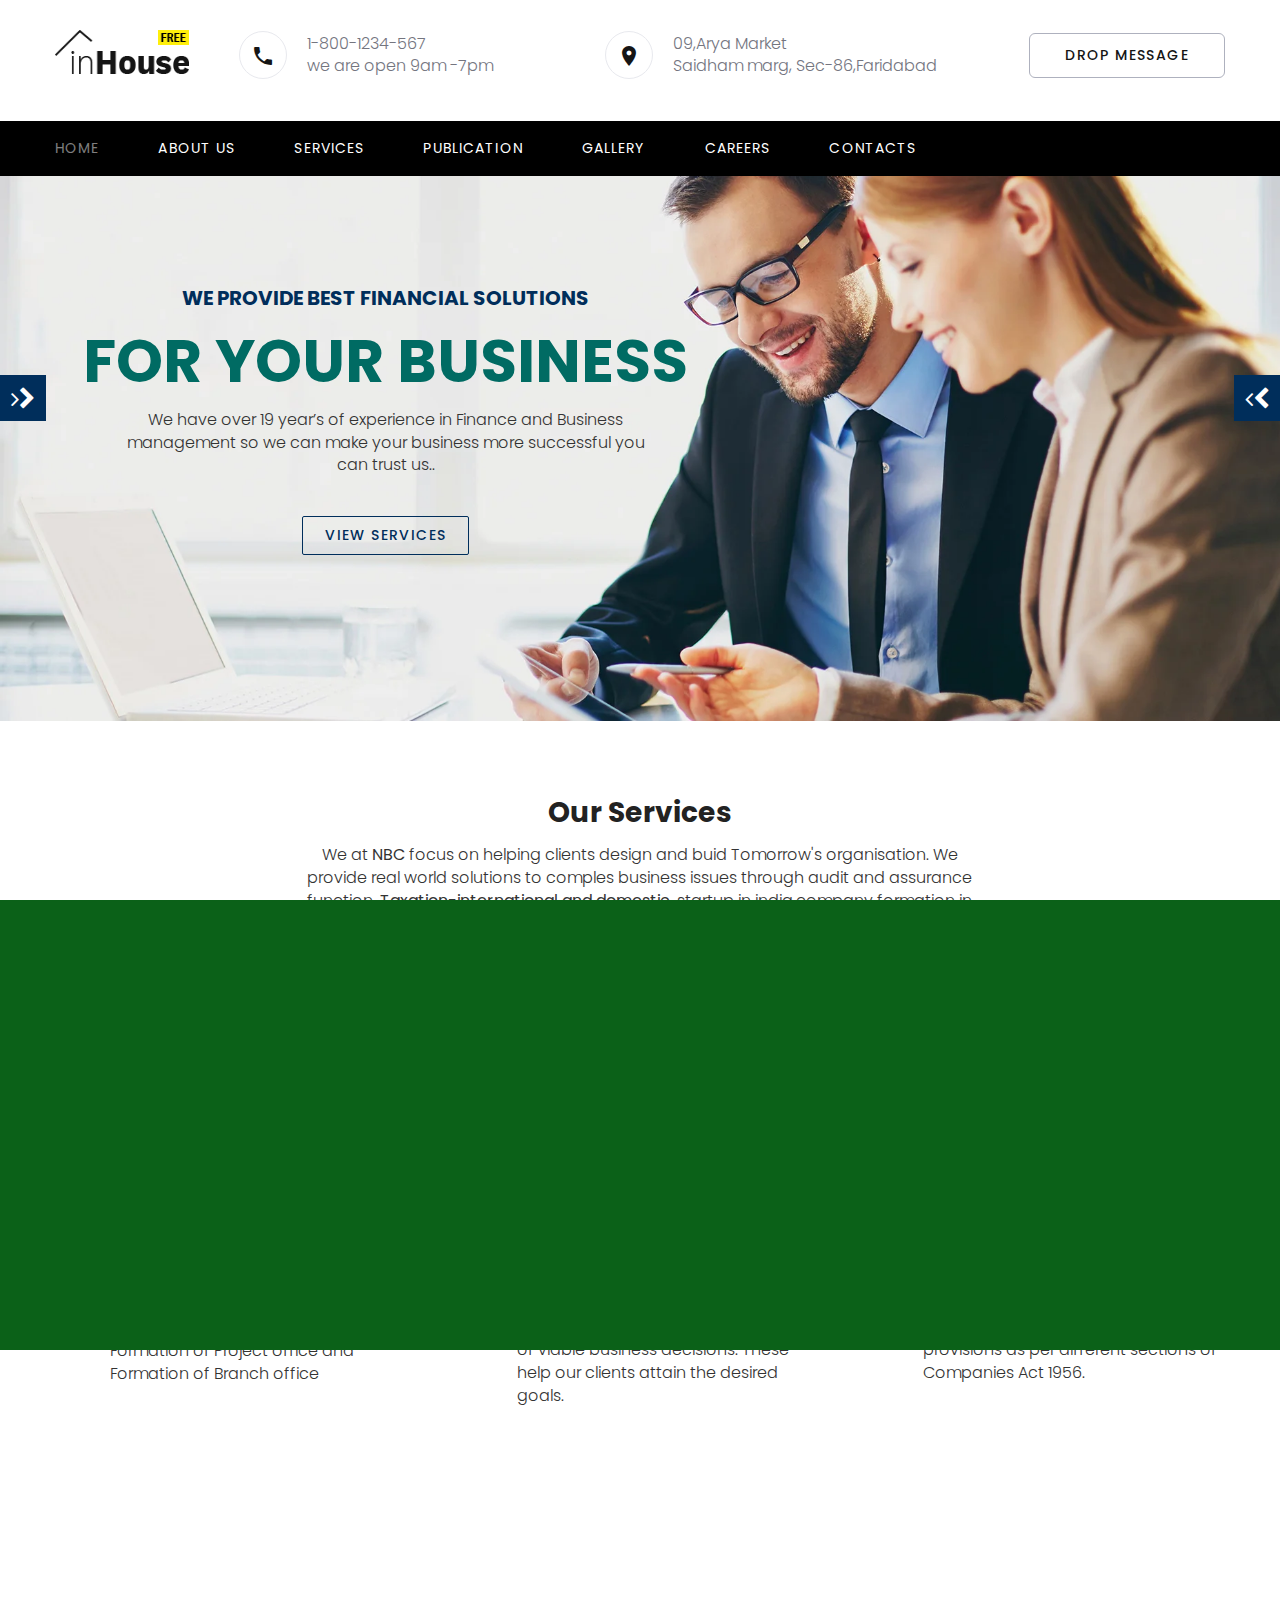
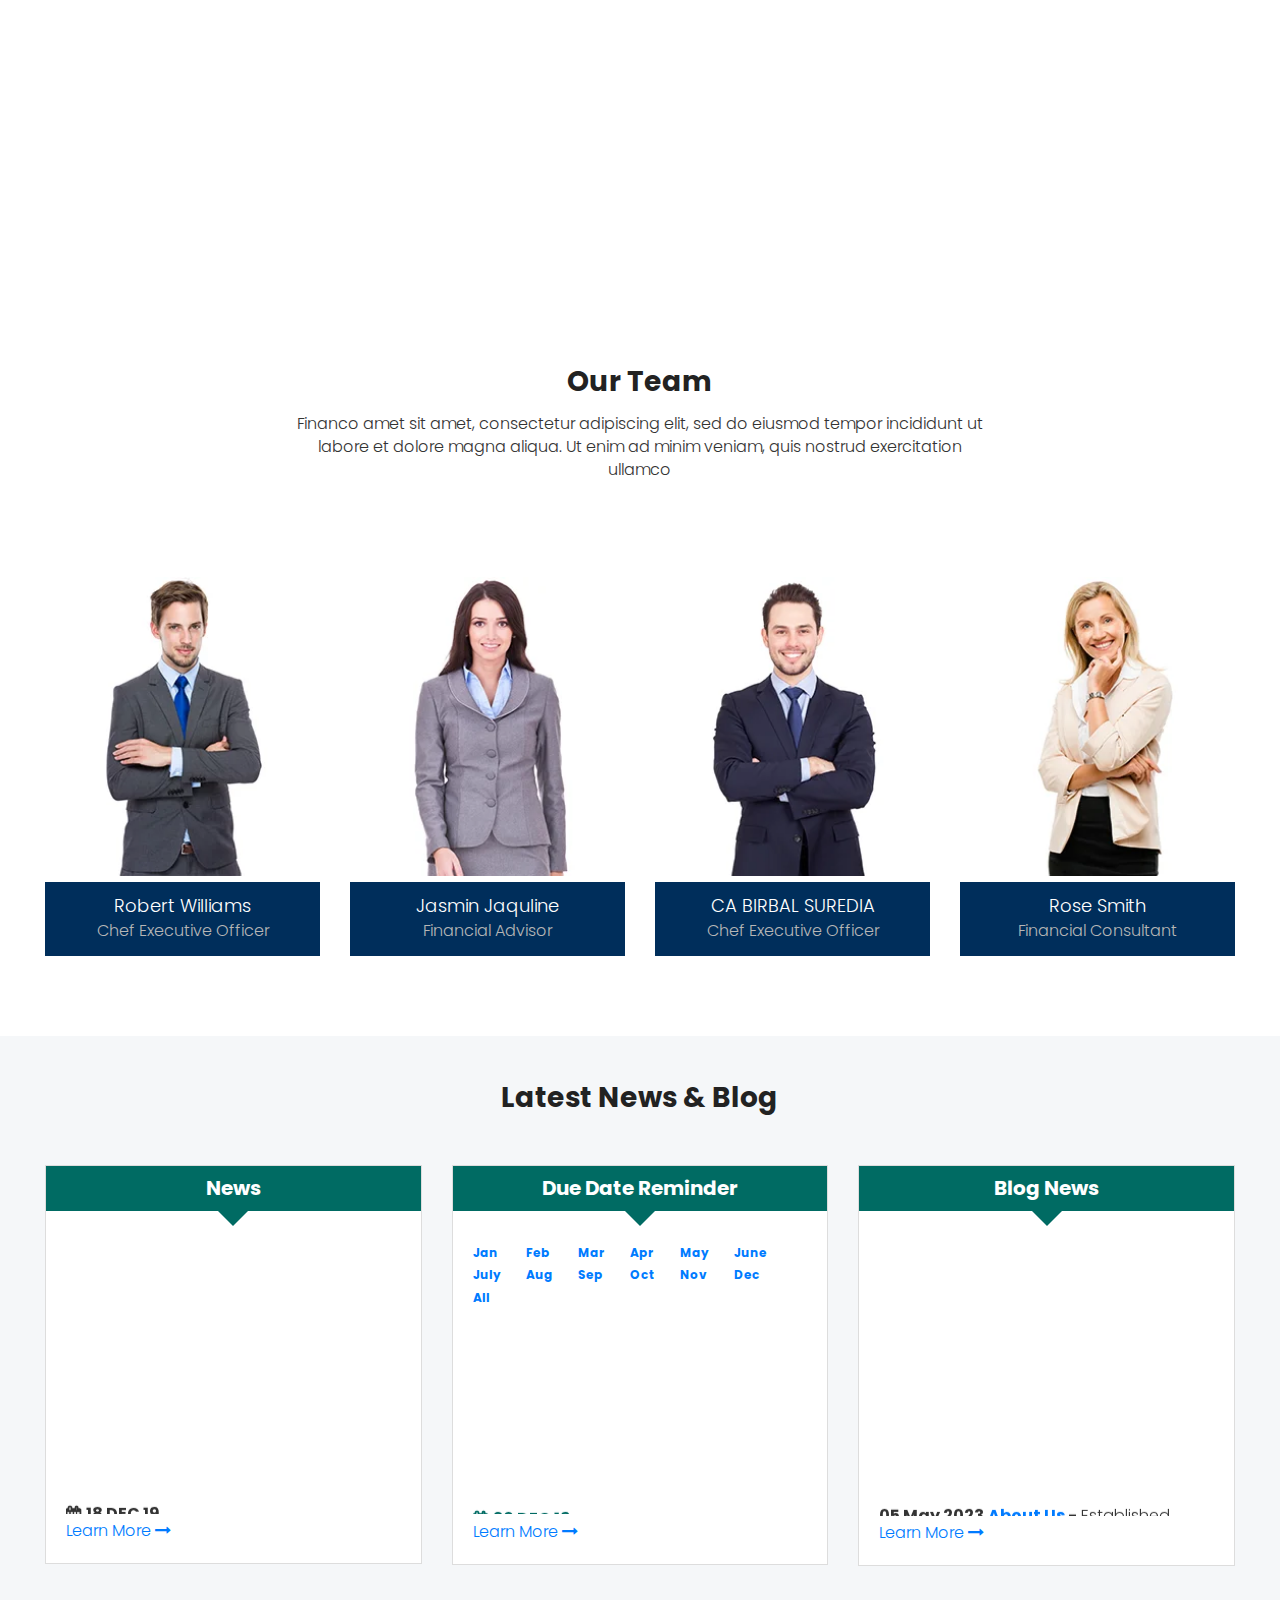
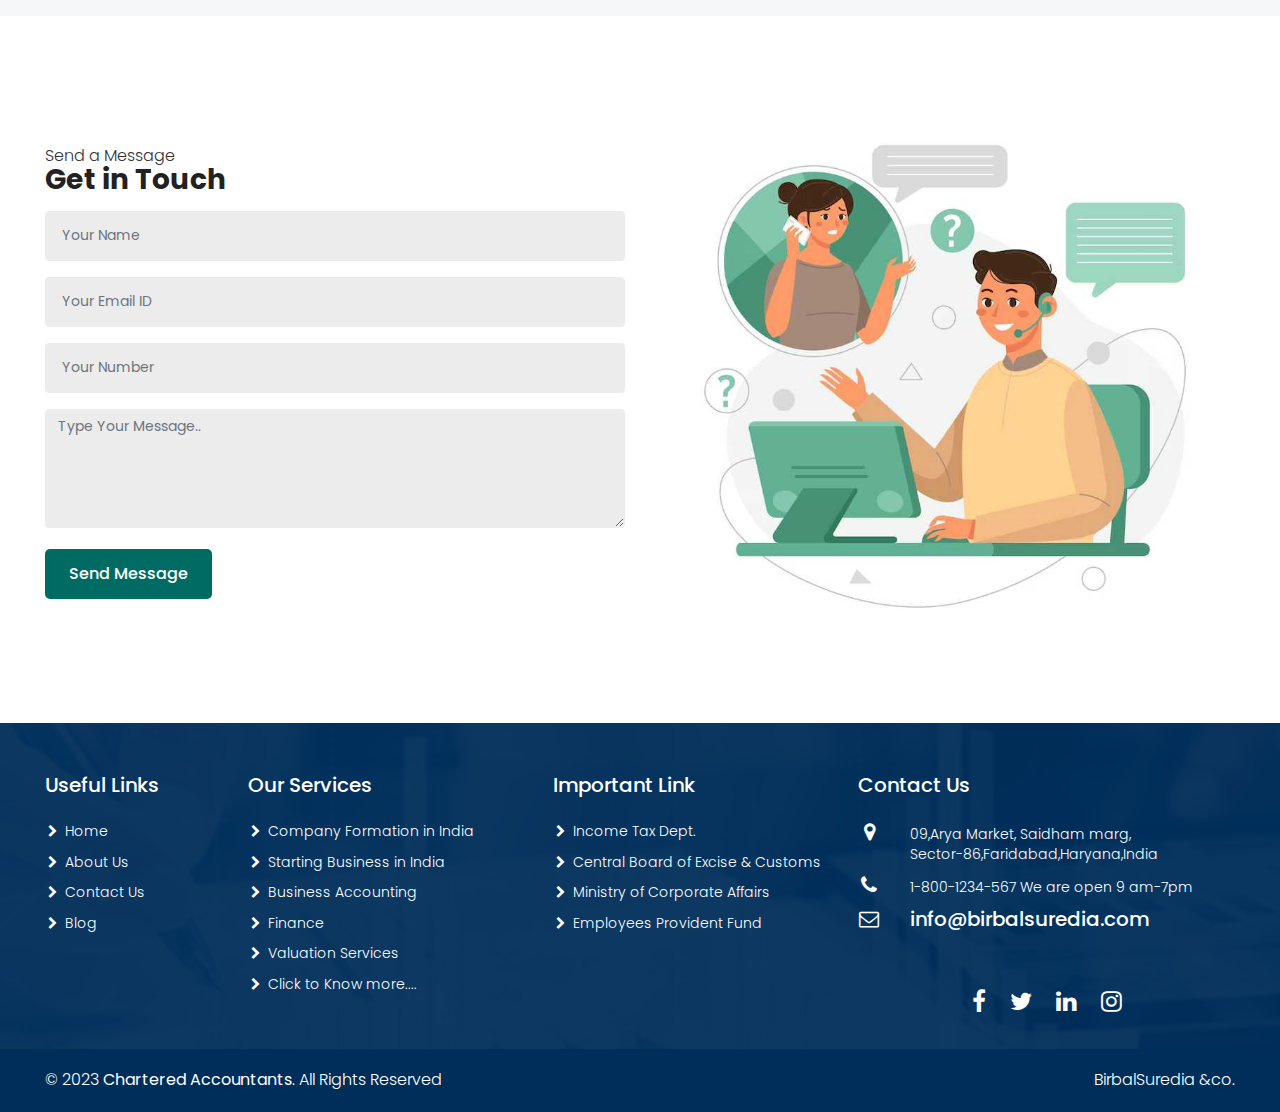
==== commit 8cb5bcbb: "Update index.html" ====
--- a/index.html
+++ b/index.html
@@ -1,93 +1,240 @@
 <!DOCTYPE html>
-<html>
-    <head>
-    <meta charset="utf-8">
-    <title>BirbalSuredia&co.</title>
+<html class="wide wow-animation" lang="en">
+  <head>
+    <title>BirbalSuredia</title>
+    <meta name="Keywords" content="BirbalSuredia, bestfirm, Chartered Accountants, investment in India approval, Indirect taxation firm in Faridabad, Registration of foreign companies in Faridabad, registration of foreign companies, registration of foreign company in India, Service Tax Audit firm in DelhiNcr, Service Tax Audit firm in India,"/>
+    <meta name="Description" content="At Birbal Suredia & Co., we encapsulate the ethos of India's dynamism. Like the nation itself, we are a convergence of seasoned professionals, dedicated to crafting financial solutions that transcend borders."/>
     <meta name="format-detection" content="telephone=no">
     <meta name="viewport" content="width=device-width height=device-height initial-scale=1.0 maximum-scale=1.0 user-scalable=0">
     <meta http-equiv="X-UA-Compatible" content="IE=edge">
     <meta charset="utf-8">
+    <link rel="icon" href="images/favicon.ico" type="image/x-icon">
+    <link rel="stylesheet" type="text/css" href="//fonts.googleapis.com/css?family=Work+Sans:300,400,500,700,800%7CPoppins:300,400,700">
+    <link rel="stylesheet" href="css/bootstrap.css">
     <link rel="stylesheet" href="css/fonts.css">
     <link rel="stylesheet" href="css/styles.css" id="main-styles-link">
-    <link rel="stylesheet" type="text/css" href="css/bootstrap.min.css" />
+    <link rel="shortcut icon" href="images/favicon.ico" type="image/x-icon" />
+    <link rel="stylesheet" type="text/css" href="css/bootstrapw.min.css" />
     <link rel="stylesheet" type="text/css" href="css/font-awesome.min.css" />
-    <!-- <link rel="stylesheet" href="css/owl.carousel.css"> -->
-    <link rel="stylesheet" type="text/css" href="css/style.css" />
+    <link rel="stylesheet" href="css/owl.carousel.css">
+    <link rel="stylesheet" href="https://cdnjs.cloudflare.com/ajax/libs/font-awesome/5.15.3/css/all.min.css">
+
+    <link rel="stylesheet" type="text/css" href="css/styleh.css" />
     
-    <style>.ie-panel{display: none;background: #212121;padding: 10px 0;box-shadow: 3px 3px 5px 0 rgba(0,0,0,.3);clear: both;text-align:center;position: relative;z-index: 1;} html.ie-10 .ie-panel, html.lt-ie-10 .ie-panel {display: block;}</style>
-</head>
-<body>
-    <!-- <div class="ie-panel"><a href="http://windows.microsoft.com/en-US/internet-explorer/"><img src="images/ie8-panel/warning_bar_0000_us.jpg" height="42" width="820" alt="You are using an outdated browser. For a faster, safer browsing experience, upgrade for free today."></a></div> -->
+
+    <style>
+   /* New Section Styles */
+.custom-section {
+  padding: 60px 0;
+  text-align: center;
+  background-color: #333; /* Dark gray background color */
+  opacity: 0;
+  transform: translateY(20px);
+  animation: fadeInUp 1s forwards;
+}
+
+/* New Title Styles */
+.custom-title {
+  font-size: 28px;
+  font-weight: 700;
+  margin-bottom: 20px;
+  color: #fff; /* White text color */
+  opacity: 0;
+  transform: translateY(20px);
+  animation: fadeInUp 1s 0.5s forwards;
+}
+
+/* New Text Styles */
+.custom-text {
+  font-size: 16px;
+  line-height: 1.6;
+  margin-bottom: 30px;
+  color: #fff; /* White text color */
+  opacity: 0;
+  transform: translateY(20px);
+  animation: fadeInUp 1s 1s forwards;
+}
+
+/* New Counter Styles */
+.custom-counter {
+  text-align: center;
+  margin-bottom: 30px;
+}
+
+.custom-counter-icon {
+  font-size: 32px;
+  color: #2196F3;
+}
+
+.custom-counter-main {
+  font-size: 32px;
+  font-weight: 600;
+  margin: 10px 0;
+  color: #fff; /* White text color */
+  opacity: 0;
+  transform: translateY(20px);
+  animation: fadeInUp 1s 1.5s forwards;
+}
+
+.custom-counter-title {
+  font-size: 16px;
+  font-weight: 600;
+  color: #fff; /* White text color */
+  opacity: 0;
+  transform: translateY(20px);
+  animation: fadeInUp 1s 2s forwards;
+}
+
+/* New Container Styles */
+.custom-container {
+  max-width: 1200px;
+  margin: 0 auto;
+}
+
+/* New Row Styles */
+.custom-row {
+  margin: 0 -15px;
+}
+
+/* New Column Styles */
+.custom-col {
+  width: 25%;
+  padding: 0 15px;
+}
+
+/* New Responsive Adjustments */
+@media (max-width: 1199px) {
+  .custom-container {
+    padding: 0 15px;
+  }
+}
+
+@media (max-width: 991px) {
+  .custom-col {
+    width: 50%;
+  }
+}
+
+@media (max-width: 767px) {
+  .custom-title {
+    font-size: 24px;
+  }
+  .custom-text {
+    font-size: 14px;
+  }
+  .custom-counter-icon {
+    font-size: 28px;
+  }
+  .custom-counter-main {
+    font-size: 28px;
+    margin: 8px 0;
+  }
+  .custom-counter-title {
+    font-size: 14px;
+  }
+}
+
+/* Fade-In Animation */
+@keyframes fadeInUp {
+  to {
+    opacity: 1;
+    transform: translateY(0);
+  }
+}
+/* footer icon */
+.social-icons {
+  margin-top: 20px;
+  text-align: center;
+}
+
+.social-icon {
+  display: inline-block;
+  font-size: 24px;
+  color: #fff; /* White color for icons */
+  margin: 0 10px;
+  transition: color 0.3s;
+}
+
+.social-icon:hover {
+  color: #2196F3; /* Change color on hover (e.g., blue for Facebook) */
+}
+
+
+
+    .ie-panel{display: none;background: #212121;padding: 10px 0;box-shadow: 3px 3px 5px 0 rgba(0,0,0,.3);clear: both;text-align:center;position: relative;z-index: 1;} html.ie-10 .ie-panel, html.lt-ie-10 .ie-panel {display: block;}</style>
+  </head>
+  <body>
+    <div class="ie-panel"><a href="http://windows.microsoft.com/en-US/internet-explorer/"><img src="images/ie8-panel/warning_bar_0000_us.jpg" height="42" width="820" alt="You are using an outdated browser. For a faster, safer browsing experience, upgrade for free today."></a></div>
     <div class="preloader">
       <div class="preloader-logo"><img src="images/logo-default-151x44.png" alt="" width="151" height="44" srcset="images/logo-default-151x44.png 2x"/>
-      </div>
-      <div class="preloader-body">
+      </div> 
+       <div class="preloader-body">
         <div id="loadingProgressG">
           <div class="loadingProgressG" id="loadingProgressG_1"></div>
         </div>
       </div>
     </div>
     <div class="page">
-          <!-- RD Navbar-->
-          <div class="rd-navbar-wrap">
-            <nav class="rd-navbar rd-navbar-corporate" data-layout="rd-navbar-fixed" data-sm-layout="rd-navbar-fixed" data-md-layout="rd-navbar-fixed" data-md-device-layout="rd-navbar-fixed" data-lg-layout="rd-navbar-static" data-lg-device-layout="rd-navbar-static" data-lg-stick-up="true" data-lg-stick-up-offset="118px" data-xl-layout="rd-navbar-static" data-xl-device-layout="rd-navbar-static" data-xl-stick-up="true" data-xl-stick-up-offset="118px" data-xxl-layout="rd-navbar-static" data-xxl-device-layout="rd-navbar-static" data-xxl-stick-up-offset="118px" data-xxl-stick-up="true">
-              <div class="rd-navbar-aside-outer">
-                <div class="rd-navbar-aside">
-                  <!-- RD Navbar Panel-->
-                  <div class="rd-navbar-panel">
-                    <!-- RD Navbar Toggle-->
-                    <button class="rd-navbar-toggle" data-rd-navbar-toggle="#rd-navbar-nav-wrap-1"><span></span></button>
-                    <!-- RD Navbar Brand-->
-                    <a class="rd-navbar-brand" href="index.html"><img src="images/logo-default-151x44.png" alt="" width="151" height="44" srcset="images/logo-default-151x44.png 2x"/></a>
+      
+      <header class="section novi-background page-header">
+        <!-- RD Navbar-->
+        <div class="rd-navbar-wrap">
+          <nav class="rd-navbar rd-navbar-corporate" data-layout="rd-navbar-fixed" data-sm-layout="rd-navbar-fixed" data-md-layout="rd-navbar-fixed" data-md-device-layout="rd-navbar-fixed" data-lg-layout="rd-navbar-static" data-lg-device-layout="rd-navbar-static" data-lg-stick-up="true" data-lg-stick-up-offset="118px" data-xl-layout="rd-navbar-static" data-xl-device-layout="rd-navbar-static" data-xl-stick-up="true" data-xl-stick-up-offset="118px" data-xxl-layout="rd-navbar-static" data-xxl-device-layout="rd-navbar-static" data-xxl-stick-up-offset="118px" data-xxl-stick-up="true">
+            <div class="rd-navbar-aside-outer">
+              <div class="rd-navbar-aside">
+                <!-- RD Navbar Panel-->
+                <div class="rd-navbar-panel">
+                  <!-- RD Navbar Toggle-->
+                  <button class="rd-navbar-toggle" data-rd-navbar-toggle="#rd-navbar-nav-wrap-1"><span></span></button>
+                  <!-- RD Navbar Brand--><a class="rd-navbar-brand" href="index.html"><img src="images/logo-default-151x44.png" alt="" width="151" height="44" srcset="images/logo-default-151x44.png 2x"/></a>
+                </div>
+                <div class="rd-navbar-collapse">
+                  <button class="rd-navbar-collapse-toggle rd-navbar-fixed-element-1" data-rd-navbar-toggle="#rd-navbar-collapse-content-1"><span></span></button>
+                  <div class="rd-navbar-collapse-content" id="rd-navbar-collapse-content-1">
+                    <article class="unit align-items-center">
+                      <div class="unit-left"><span class="icon novi-icon icon-md icon-modern mdi mdi-phone"></span></div>
+                      <div class="unit-body">
+                        <ul class="list-0">
+                          <li><a class="link-default" href="tel:#">1-800-1234-567<br><span>we are open 9am -7pm</span></a></li>
+                          
+                        </ul>
+                      </div>
+                    </article>
+                    <article class="unit align-items-center">
+                      <div class="unit-left"><span class="icon novi-icon icon-md icon-modern mdi mdi-map-marker"></span></div>
+                      <div class="unit-body"><a class="link-default" href="tel:#">09,Arya Market <br> Saidham marg, Sec-86,Faridabad</a></div>
+                    </article><a class="button button-gray-bordered button-winona" href="#">Drop Message</a>
                   </div>
-                  <div class="rd-navbar-collapse">
-                    <button class="rd-navbar-collapse-toggle rd-navbar-fixed-element-1" data-rd-navbar-toggle="#rd-navbar-collapse-content-1"><span></span></button>
-                    <div class="rd-navbar-collapse-content" id="rd-navbar-collapse-content-1">
-                      <article class="unit align-items-center">
-                        <div class="unit-left"><span class="icon novi-icon icon-md icon-modern mdi mdi-phone"></span></div>
-                        <div class="unit-body">
-                          <ul class="list-0">
-                            <li><a class="link-default" href="tel:#">1-800-1234-567</a><br><span>We are open 9 am-7pm</span></li>
-                            <!-- <li><a class="link-default" href="tel:#">1-800-8763-765</a></li> -->
-                          </ul>
-                        </div>
-                      </article>
-                      <article class="unit align-items-center">
-                        <div class="unit-left"><span class="icon novi-icon icon-md icon-modern mdi mdi-map-marker"></span></div>
-                        <div class="unit-body"><a class="link-default" href="tel:#">09,Arya Market <br> Saidham marg, Sec-86,Faridabad</a></div>
-                      </article><a class="button button-gray-bordered button-winona" href="#"><i class="fa fa-wechat"></i>DropMessage</a>
-                    </div>
-                  </div>
                 </div>
               </div>
-              
-              <div class="rd-navbar-main-outer">
-                <div class="rd-navbar-main">
-                  <div class="rd-navbar-nav-wrap" id="rd-navbar-nav-wrap-1">
-                    <!-- RD Navbar Nav-->
-                    <ul class="rd-navbar-nav">
-                      <li class="rd-nav-item active"><a class="rd-nav-link" href="index.html">Home</a>
-                      </li>
-                      <li class="rd-nav-item"><a class="rd-nav-link" href="about-us.html">About us</a>
-                      </li>
-                      <li class="rd-nav-item"><a class="rd-nav-link" href="typography.html">Services</a>
-                      </li>
-                      <li class="rd-nav-item"><a class="rd-nav-link" href="typography.html">Publication</a>
-                      </li>
-                      <li class="rd-nav-item"><a class="rd-nav-link" href="typography.html">Gallery</a>
-                      </li>
-                      <li class="rd-nav-item"><a class="rd-nav-link" href="typography.html">Careers</a>
-                      </li>
-                      <li class="rd-nav-item"><a class="rd-nav-link" href="contacts.html">Contacts</a>
-                      </li>
-                    </ul>
-                  </div>
+            </div>
+            <div class="rd-navbar-main-outer">
+              <div class="rd-navbar-main">
+                <div class="rd-navbar-nav-wrap" id="rd-navbar-nav-wrap-1">
+                  <!-- RD Navbar Nav-->
+                  <ul class="rd-navbar-nav">
+                    <li class="rd-nav-item active"><a class="rd-nav-link" href="index.html">Home</a>
+                    </li>
+                    <li class="rd-nav-item"><a class="rd-nav-link" href="about-us.html">About us</a>
+                    </li>
+                    <li class="rd-nav-item"><a class="rd-nav-link" href="Services.html">Services</a>
+                    </li>
+                    <li class="rd-nav-item"><a class="rd-nav-link" href="typography.html">Publication</a>
+                    </li>
+                    <li class="rd-nav-item"><a class="rd-nav-link" href="typography.html">Gallery</a>
+                    </li>
+                    <li class="rd-nav-item"><a class="rd-nav-link" href="typography.html">Careers</a>
+                    </li>
+                    <li class="rd-nav-item"><a class="rd-nav-link" href="contacts.html">Contacts</a>
+                    </li>
+                  </ul>
                 </div>
               </div>
-            </nav>
-          </div>
-    </header>
-    <section class="slider-area">
+            </div>
+          </nav>
+        </div>
+      </header>
+     <section class="slider-area">
         <div class="slider-wrapper">
             <div class="single-slide" style="background-image: url('images/banner-1.webp');">
                 <div class="banner-content">
@@ -98,7 +245,7 @@
                                     <div class="text-content text-center">
                                         <h3 class="title1 pt-65">WE PROVIDE BEST FINANCIAL SOLUTIONS</h3>
                                         <h1 class="title2">FOR YOUR BUSINESS</h1>
-                                        <p>We have over 25 year’s of experience in Finance and Business management so we can make your business more successful you can trust us..</p>
+                                        <p>We have over 19 year’s of experience in Finance and Business management so we can make your business more successful you can trust us..</p>
                                         <div class="banner-readmore">
                                             <a class="button banner-btn" href="#">VIEW SERVICES</a>
                                         </div>
@@ -223,23 +370,55 @@
             </div>
         </div>
     </section>
-    <section class="about-sec">
-        <div class="feature-left-column">
-            <img src="images/about-us.webp" alt="">
-        </div>
-        <div class="feature-right-column">
-            <div class="coustom-col-10">
-                <div class="feature-text">
-                    <h3><span>Why You</span></h3>
-                    <h2>Chartered Accountants</h2>
-                    <p><strong>Chartered Accountants </strong>- Established in 1992, with over three decades of providing world class services to our clients with utmost dedication and striving for excellence. </p>
-                    <p>We provide multidisciplinary expert services to meet all the requirements of our clients, with a focus on creating long term partnerships, meeting their immediate as well as long term business needs. We are empowered by a team of professionals
-                        who are technically competent, well trained, strongly motivated and committed to bringing more value to enhance our client experience, ensuring highest level of client satisfaction.</p>
-                </div>
-            </div>
-
-        </div>
-    </section>
+    <section class="custom-section novi-background section-md text-center bg-gray-100">
+        <div class="custom-container">
+          <h3 class="custom-title text-uppercase wow-outer"><span class="wow slideInUp">Why people Choose Us...</span></h3>
+          <p class="custom-text wow-outer"><span class="text-width-1 wow slideInDown">When you choose Birbal Suredia & Co., you're choosing a partner committed to your success, offering expertise, innovation, and personalized attention that make a meaningful difference.</span></p>
+          <div class="custom-row row row-50">
+            <div class="custom-col col-6 col-md-3 wow-outer">
+              <!-- Custom Counter -->
+              <article class="custom-counter wow slideInUp" data-wow-delay=".3s">
+                <div class="custom-counter-icon box-chloe__icon novi-icon linearicons-home-icon3novi-icon linearicons-users"></div>
+                <div class="custom-counter-main">
+                  <div class="counter">500</div>
+                </div>
+                <h5 class="custom-counter-title">Happy clients</h5>
+              </article>
+            </div>
+            <div class="custom-col col-6 col-md-3 wow-outer">
+              <!-- Custom Counter -->
+              <article class="custom-counter wow slideInUp" data-wow-delay=".4s">
+                <div class="custom-counter-icon box-chloe__icon novi-icon linearicons-users2"></div>
+                <div class="custom-counter-main">
+                  <div class="counter">12</div>
+                </div>
+                <h5 class="custom-counter-title">National Partners</h5>
+              </article>
+            </div>
+            <div class="custom-col col-6 col-md-3 wow-outer">
+              <!-- Custom Counter -->
+              <article class="custom-counter wow slideInUp" data-wow-delay=".5s">
+                <div class="custom-counter-icon box-chloe__icon novi-icon linearicons-star"></div>
+                <div class="custom-counter-main">
+                  <div class="counter">19</div>
+                </div>
+                <h5 class="custom-counter-title">Years of Experience</h5>
+              </article>
+            </div>
+            <div class="custom-col col-6 col-md-3 wow-outer">
+              <!-- Custom Counter -->
+              <article class="custom-counter wow slideInUp" data-wow-delay=".6s">
+                <div class="custom-counter-icon box-chloe__icon novi-icon linearicons-chart-settings"></div>
+                <div class="custom-counter-main">
+                  <div class="counter">54</div>
+                </div>
+                <h5 class="custom-counter-title">Services</h5>
+              </article>
+            </div>
+          </div>
+        </div>
+      </section>
+      
     <section class="team-area">
         <div class="container">
             <div class="row">
@@ -289,7 +468,7 @@
                             </a>
                         </div>
                         <div class="member-text">
-                            <h3><a href="#">Sharlok Homes</a></h3>
+                            <h3><a href="#">CA BIRBAL SUREDIA</a></h3>
                             <span>Chef Executive Officer</span>
                             <p>Financo amet sit amet, constur adipiscing elit, sed do mod tempor incididunt ostrud </p>
 
@@ -491,6 +670,7 @@
             </div>
         </div>
     </section>
+    
     <footer class="footer">
         <div class="container">
             <div class="row">
@@ -506,11 +686,12 @@
                 <div class="col-md-3">
                     <h4>Our Services</h4>
                     <ul class="foot-ul-link">
-                        <li><a href="#">Auditing and Assurance</a></li>
-                        <li><a href="#">Tax Advisory</a></li>
+                        <li><a href="#">Company Formation in India</a></li>
+                        <li><a href="#">Starting Business in India</a></li>
                         <li><a href="#">Business Accounting</a></li>
                         <li><a href="#">Finance</a></li>
                         <li><a href="#">Valuation Services</a></li>
+                        <li><a href="#">Click to Know more....</a></li>
                     </ul>
                 </div>
                 <div class="col-md-3">
@@ -534,8 +715,14 @@
                         <li>
                             <div><i class="fa fa-envelope-o"></i><span><h4><span><a href="mailto:info@birbalsuredia.com" onclick="gtag('event', 'Click', {'event_category' : 'Website Call', 'event_label' : 'Click'});" style="color: white;">info@birbalsuredia.com</a></span></h4></span></div>
                         </li>
-
                     </ul>
+                    
+                    <div class="social-icons">
+                        <a href="#" class="social-icon"><i class="fab fa-facebook"></i></a>
+                        <a href="#" class="social-icon"><i class="fab fa-twitter"></i></a>
+                        <a href="#" class="social-icon"><i class="fab fa-linkedin-in"></i></a>
+                        <a href="#" class="social-icon"><i class="fab fa-instagram"></i></a>
+                    </div>
                 </div>
             </div>
         </div>
@@ -553,8 +740,83 @@
         </div>
     </footer>
 
-<script src="js/core.min.js"></script>
-<script src="js/script.js"></script>
+    <script src="js/jquery.min.js"></script>
+    <script src="js/bootstrapw.min.js"></script>
+    <script src="js/owl.carousel.min.js"></script>
+
+    <script type="text/javascript">
+        $(".slider-wrapper").owlCarousel({
+            loop: true,
+            autoplay: true,
+            slideSpeed: 500,
+            animateOut: 'fadeOut',
+            animateIn: 'fadeIn',
+            smartSpeed: 2500,
+            items: 1,
+            nav: true,
+            navText: ["<i class='fa fa-chevron-left'></i>", "<i class='fa fa-chevron-right'></i>"],
+            dots: true,
+            responsive: {
+                0: {
+                    items: 1
+                },
+                600: {
+                    items: 1
+                },
+                1000: {
+                    items: 1
+                }
+            }
+        });
+
+
+
+        jQuery(function($) {
+            var path = window.location.href; // because the 'href' property of the DOM element is the absolute path
+            $('ul a').each(function() {
+                if (this.href === path) {
+                    $(this).addClass('active');
+                }
+            });
+        });
+    </script>
+    <script type="text/javascript">
+        var ico = $('<span class="arow"></span>');
+        $('.navbar-collapse li:has(ul)').append(ico);
+        $('span.arow').click(function() {
+            //alert();
+            //$('nav#nav li:has(ul)').toggleClass('open');
+            //$(this).closest('ul').find('li').removeClass('open');
+            $(this).closest('ul').find('li').removeClass('open');
+            if ($(this).attr('mopen') != 'yes') {
+                $(this).attr('mopen', 'yes');
+                $(this).closest('li:has(ul)').toggleClass('open');
+            } else {
+                $(this).attr('mopen', '0');
+            }
+
+        });
+    </script>
+    <script>
+        window.onscroll = function() {
+            myFunction()
+        };
+        var header = document.getElementById("header");
+        var sticky = header.offsetTop;
+
+        function myFunction() {
+            if (window.pageYOffset > sticky) {
+                header.classList.add("fixedhead");
+            } else {
+                header.classList.remove("fixedhead");
+            }
+        }
+    </script>
+    <!-- Global Mailform Output-->
+    <div class="snackbars" id="form-output-global"></div>
+    <!-- Javascript-->
+    <script src="js/core.min.js"></script>
+    <script src="js/script.js"></script>
 </body>
 
 </html>
--- a/css/styleh.css
+++ b/css/styleh.css
@@ -0,0 +1,1953 @@
+@import url('https://fonts.googleapis.com/css2?family=Poppins:wght@400;500;600;700;800;900&display=swap');
+@import url('https://fonts.googleapis.com/css2?family=Montserrat:wght@300;400;500;600;700&amp;display=swap');
+@import url('https://fonts.googleapis.com/css2?family=Roboto:wght@100;300;400;500;700;900&display=swap');
+/* change header to notheader */
+body {
+    margin: 0;
+    padding: 0;
+    color: #333;
+    font-size: 18px;
+    line-height: 1.42857143;
+    font-family: 'Poppins', sans-serif;
+}
+
+html,
+body,
+div,
+span,
+applet,
+object,
+iframe,
+h1,
+h2,
+h3,
+h4,
+h5,
+h6,
+p,
+blockquote,
+pre,
+a,
+abbr,
+acronym,
+address,
+big,
+cite,
+code,
+del,
+dfn,
+em,
+img,
+ins,
+kbd,
+q,
+s,
+samp,
+small,
+strike,
+strong,
+sub,
+sup,
+tt,
+var,
+b,
+u,
+i,
+center,
+dl,
+dt,
+dd,
+ol,
+ul,
+li,
+fieldset,
+form,
+label,
+legend,
+table,
+caption,
+tbody,
+tfoot,
+thead,
+tr,
+th,
+td,
+article,
+aside,
+canvas,
+details,
+embed,
+figure,
+figcaption,
+footer,
+notnotnotnotnotnotnotnotnotnotnotnotnotnotnotnotnotnotnotnotnotnotnotnotnotnotnotheader,
+hgroup,
+menu,
+nav,
+output,
+ruby,
+section,
+summary,
+time,
+mark,
+audio,
+video {
+    margin: 0;
+    padding: 0;
+    border: 0;
+    font-size: 100%;
+    vertical-align: baseline;
+}
+
+article,
+aside,
+details,
+figcaption,
+figure,
+footer,
+notnotnotnotnotnotnotnotnotnotnotnotnotnotnotnotnotnotnotnotnotnotnotnotnotnotnotheader,
+hgroup,
+menu,
+nav,
+section {
+    display: block;
+}
+
+html {
+    overflow-x: hidden;
+    -webkit-overflow-scrolling: touch;
+    -webkit-text-size-adjust: 100%;
+}
+
+h1.w6,
+h2.w6,
+h3.w6,
+h4.w6,
+h5.w6,
+h6.w6 {
+    font-weight: 600;
+}
+
+h1.w4,
+h2.w4,
+h3.w4,
+h4.w4,
+h5.w4,
+h6.w4 {
+    font-weight: 400;
+}
+
+h1,
+h2,
+h3,
+h4,
+h5,
+h6 {
+    font-weight: 700;
+    color: #222;
+}
+
+h1,
+h2,
+h3,
+h4,
+h5,
+h6 {
+    font-family: 'Poppins', sans-serif;
+}
+
+img {
+    max-width: 100%;
+}
+
+ul,
+li {
+    padding: 0;
+    margin: 0;
+    list-style: none;
+}
+
+a,
+a:focus,
+a:hover {
+    outline: none;
+    text-decoration: none;
+}
+
+.form-control:focus,
+.form-control:hover {
+    box-shadow: 0 0 0;
+}
+
+.notnotnotnotnotnotnotnotnotnotnotnotnotnotnotnotnotnotnotnotnotnotnotnotnotnotnotheader {
+    box-shadow: 0 1px 2px rgba(0, 0, 0, 0.1);
+    background-color: #fff;
+    display: block;
+    clear: both;
+    position: relative;
+    z-index: 101;
+}
+
+.bg-green {
+    background: #006B63;
+}
+
+.notnotnotnotnotnotnotnotnotnotnotnotnotnotnotnotnotnotnotnotnotnotnotnotnotnotnotheader-main.white:before {
+    background: #ffffff;
+    content: "";
+    height: 100%;
+    left: -60px;
+    position: absolute;
+    -webkit-transform: skewX(39deg);
+    transform: skewX(39deg);
+    width: 40%;
+}
+
+.notnotnotnotnotnotnotnotnotnotnotnotnotnotnotnotnotnotnotnotnotnotnotnotnotnotnotheader-main.white:after {
+    background: #ffffff;
+    border-right: 15px solid #fde428;
+    content: "";
+    height: 100%;
+    left: 35.5%;
+    position: absolute;
+    top: 0;
+    -webkit-transform: skewX(39deg);
+    transform: skewX(39deg);
+    width: 95px;
+}
+
+.notnotnotnotnotnotnotnotnotnotnotnotnotnotnotnotnotnotnotnotnotnotnotnotnotnotnotheader-main-wrapper {
+    display: flex;
+    flex-wrap: wrap;
+    width: 100%;
+}
+
+.logo-wrapper {
+    width: 29%;
+    position: relative;
+    z-index: 1;
+}
+
+.logo {
+    padding: 18px 0 10px;
+}
+
+.notnotnotnotnotnotnotnotnotnotnotnotnotnotnotnotnotnotnotnotnotnotnotnotnotnotnotheader-main-content {
+    padding-left: 44px;
+    padding-top: 30px;
+    width: 52.5%;
+}
+
+.notnotnotnotnotnotnotnotnotnotnotnotnotnotnotnotnotnotnotnotnotnotnotnotnotnotnotheader-info {
+    float: left;
+    padding-left: 25px;
+    text-align: center;
+    width: 50%;
+}
+
+.notnotnotnotnotnotnotnotnotnotnotnotnotnotnotnotnotnotnotnotnotnotnotnotnotnotnotheader-info>img {
+    display: inline-block;
+    padding-right: 8px;
+    position: relative;
+}
+
+.notnotnotnotnotnotnotnotnotnotnotnotnotnotnotnotnotnotnotnotnotnotnotnotnotnotnotheader-info-text {
+    display: inline-block;
+    text-align: left;
+}
+
+.notnotnotnotnotnotnotnotnotnotnotnotnotnotnotnotnotnotnotnotnotnotnotnotnotnotnotheader-info-text>h4 {
+    color: #fff;
+    font-size: 16px;
+    line-height: 15px;
+}
+
+.notnotnotnotnotnotnotnotnotnotnotnotnotnotnotnotnotnotnotnotnotnotnotnotnotnotheader-info-text>span {
+    color: #fff;
+    font-size: 12px;
+}
+
+.quote-btn {
+    display: inline-block;
+    padding: 30px 0;
+    text-align: right;
+    width: 18.5%;
+}
+
+.quote-btn>button {
+    background: #fde428;
+    border: 0;
+    color: #002e5b;
+    font-size: 16px;
+    font-weight: 600;
+    line-height: 42px;
+    padding: 0 29px;
+    text-transform: uppercase;
+    -webkit-transition: all 0.4s ease 0s;
+    transition: all 0.4s ease 0s;
+}
+
+.quote-btn>button:hover {
+    background: #ffffff;
+}
+
+.mainmenu-area {
+    left: 0;
+    position: absolute;
+    top: 100%;
+    width: 100%;
+    background: rgba(237, 237, 237, 0.35);
+    z-index: 9;
+    display: block;
+}
+
+.navbar {
+    padding: 0;
+    background: #fff;
+    display: block;
+}
+
+.navbar-nav>li>a {
+    color: #002e5b;
+    padding: 0 20px;
+    line-height: 60px;
+    position: relative;
+}
+
+.navbar-nav>li:hover>a,
+.navbar-nav>li:hover>.arow {
+    color: #006B63;
+}
+
+.navbar-nav>li>.arow {
+    position: absolute;
+    right: 5px;
+    top: 51%;
+    -webkit-transform: translateY(-50%);
+    transform: translateY(-50%);
+}
+
+.navbar-nav>li>.arow:after {
+    font-family: 'FontAwesome';
+    content: "\f107";
+}
+
+.navbar-nav li ul .arow {
+    right: 15px;
+    top: 5px;
+    position: absolute;
+    color: #244863;
+}
+
+.navbar-nav li ul .arow:after {
+    content: "\f105";
+    font-family: 'FontAwesome';
+    color: #616161;
+}
+
+.navbar-collapse ul li ul.dropdown-menu {
+    position: absolute;
+    left: 0;
+    top: 110%;
+    width: 230px;
+    background-color: #fff;
+    opacity: 0;
+    visibility: hidden;
+    -webkit-transition: all 0.3s ease-out 0s;
+    transition: all 0.3s ease-out 0s;
+    z-index: 99;
+    height: auto;
+    -webkit-box-shadow: 0 5px 10px rgba(0, 0, 0, 0.1);
+    box-shadow: 0 5px 10px rgba(0, 0, 0, 0.1);
+    display: block;
+    margin: 0;
+    padding: 0;
+    border-radius: 0;
+    border: 0;
+}
+
+.navbar-collapse ul .dropdown:hover>ul.dropdown-menu {
+    opacity: 1;
+    visibility: visible;
+    top: 100%;
+}
+
+.navbar-collapse ul .dropdown .dropdown ul.dropdown-menu {
+    display: none;
+}
+
+.navbar-collapse ul .dropdown .dropdown:hover ul.dropdown-menu {
+    display: block;
+    left: 100%;
+    top: 0;
+}
+
+ul.dropdown-menu li a,
+ul.dropdown-menu td a {
+    display: block;
+    padding: 7px 15px;
+    position: relative;
+    -webkit-transition: all 0.3s ease-out 0s;
+    transition: all 0.3s ease-out 0s;
+    border-radius: 0;
+    margin: 0 0;
+    line-height: 26px;
+    color: #616161;
+}
+
+ul.dropdown-menu li a:hover,
+ul.dropdown-menu td a:hover {
+    background-color: #006B63;
+    color: #fff;
+}
+
+.navbar-collapse ul .dropdown table {
+    width: 100%;
+}
+
+.slider-area {
+    margin: auto;
+    position: relative;
+    overflow: hidden;
+}
+
+.slider-area,
+.slider-two-area,
+.slider-three-area,
+.slider-four-area {
+    position: relative;
+    overflow: hidden;
+}
+
+.slider-area img,
+.slider-two-area img,
+.slider-three-area img,
+.slider-four-area img {
+    width: 100%;
+}
+
+.slider-area,
+.slider-two-area,
+.slider-three-area,
+.slider-four-area,
+.banner-content,
+.banner-content .container,
+.banner-content .row,
+.banner-content .col-md-7,
+.banner-content .col-md-10,
+.banner-content .text-content-wrapper,
+.banner-content .text-content,
+.banner-content .display-table,
+.banner-content .display-table-cell {
+    height: 100%;
+    margin: auto;
+}
+
+.banner-content .col-md-7.col-md-offset-5 {
+    margin-left: 41.6667%;
+}
+
+.banner-content .col-md-10.col-md-offset-1 {
+    margin-left: 8.33333%
+}
+
+.single-slide,
+.owl-item,
+.owl-stage,
+.slider-wrapper,
+.owl-stage-outer {
+    height: 100%;
+}
+
+.text-content-wrapper {
+    width: 100%;
+}
+
+.banner-content .row {
+    margin-left: -15px;
+    margin-right: -15px
+}
+
+.banner-content .text-content-wrapper,
+.banner-content .display-table {
+    display: table;
+}
+
+.banner-content .text-content-wrapper.text-left {
+    float: left;
+}
+
+.banner-content .text-content,
+.banner-content .display-table-cell {
+    display: table-cell;
+    vertical-align: middle;
+}
+
+.banner-readmore {
+    clear: both;
+    display: block;
+}
+
+.banner-btn {
+    border: 1px solid #002e5b;
+    border-radius: 2px;
+    color: #002e5b;
+    display: inline-block;
+    font-size: 14px;
+    line-height: 37px;
+    padding: 0 22px;
+    position: relative;
+}
+
+.banner-btn:hover {
+    background: #002e5b;
+    color: #fff;
+}
+
+.slider-area .button-default,
+.slider-two-area .button-default,
+.slider-three-area .button-default,
+.slider-four-area .button-default {
+    display: inline;
+}
+
+.banner-content.static-text {
+    left: 0;
+    position: absolute;
+    right: 0;
+    text-align: center;
+    top: 0;
+    z-index: 9;
+}
+
+.text-content h3 {
+    color: #002e5b;
+    font-size: 20px;
+    margin-bottom: 13px;
+}
+
+.banner-content h1 {
+    color: #006b63;
+    font-size: 60px;
+    margin-bottom: 10px;
+}
+
+.text-content>p {
+    margin-bottom: 39px;
+    padding-left: 65px;
+    padding-right: 65px;
+}
+
+.slider-area .banner-content h3,
+.slider-area .banner-content h1,
+.slider-area .banner-content p,
+.slider-area .banner-content .banner-readmore {
+    transform: scale(1.3);
+    opacity: 0;
+    transition-duration: 0.4s;
+}
+
+.slider-area .owl-item.active .banner-content h3,
+.slider-area .owl-item.active .banner-content h1,
+.slider-area .owl-item.active .banner-content p,
+.slider-area .owl-item.active .banner-content .banner-readmore {
+    opacity: 1;
+    transform: scale(1);
+    transition-delay: 1s;
+    transition-duration: 0.4s;
+}
+
+.slider-two-area .owl-item.active .banner-content h3 {
+    animation: 1500ms ease-in-out 0s normal none 1 running bounceInLeft;
+}
+
+.slider-two-area .owl-item.active .banner-content h1 {
+    animation: 2000ms ease-in-out 0s normal none 1 running bounceInLeft;
+}
+
+.slider-two-area .owl-item.active .banner-content p {
+    animation: 2500ms ease-in-out 0s normal none 1 running bounceInLeft;
+}
+
+.slider-two-area .owl-item.active .banner-content .banner-readmore {
+    animation: 3000ms ease-in-out 0s normal none 1 running bounceInLeft;
+}
+
+.slider-area .owl-item.active .banner-content h1 {
+    transition-delay: 1.1s;
+}
+
+.slider-area .owl-item.active .banner-content p {
+    transition-delay: 1.15s;
+}
+
+.slider-area .owl-item.active .banner-content .banner-readmore {
+    transition-delay: 1.30s;
+}
+
+.slider-two-area .text-content h3 {
+    color: #006b63
+}
+
+.slider-two-area .banner-content h1 {
+    color: #002e5b;
+}
+
+.slider-two-area .banner-btn {
+    border-color: #006B63;
+    color: #006b63;
+}
+
+.slider-two-area .banner-btn:hover {
+    background: #006B63;
+    color: #fff;
+}
+
+.slider-three-area .owl-item.active .banner-content h3,
+.slider-three-area .owl-item.active .banner-content h1,
+.slider-three-area .owl-item.active .banner-content p,
+.slider-three-area .owl-item.active .banner-content .banner-readmore {
+    animation: 1500ms ease-in-out 0s normal both 1 running fadeInUp;
+}
+
+.slider-three-area .owl-item.active .banner-content h3 {
+    animation-delay: 1000ms
+}
+
+.slider-three-area .owl-item.active .banner-content h1 {
+    animation-delay: 2000ms
+}
+
+.slider-three-area .owl-item.active .banner-content p {
+    animation-delay: 3000ms
+}
+
+.slider-three-area .owl-item.active .banner-content .banner-readmore {
+    animation-delay: 4000ms
+}
+
+.slider-three-area .text-content h3,
+.slider-three-area .text-content h1,
+.slider-three-area .text-content p,
+.slider-four-area .text-content h3,
+.slider-four-area .text-content h1,
+.slider-four-area .text-content p {
+    color: #ffffff;
+}
+
+.slider-three-area .text-content p,
+.slider-four-area .text-content p {
+    padding-left: 210px;
+    padding-right: 210px;
+}
+
+.slider-three-area .banner-btn,
+.slider-four-area .banner-btn {
+    border-color: #ffffff;
+    color: #ffffff;
+}
+
+.slider-three-area .banner-btn:hover,
+.slider-four-area .banner-btn:hover {
+    background: #ffffff none repeat scroll 0 0;
+    color: #002e5b;
+}
+
+.owl-nav div {
+    background: #002e5b none repeat scroll 0 0;
+    color: #ffffff;
+    font-size: 23px;
+    line-height: 48px;
+    height: 46px;
+    left: -46px;
+    margin-top: -23px;
+    position: absolute;
+    text-align: center;
+    top: 50%;
+    width: 46px;
+    z-index: 999;
+    -webkit-transition: all 0.4s ease 0s;
+    transition: all 0.4s ease 0s
+}
+
+.owl-nav .owl-next {
+    left: auto;
+    right: -46px;
+}
+
+.slider-area,
+.slider-two-area,
+.slider-three-area,
+.slider-four-area {
+    height: 600px;
+}
+
+.slider-area:hover .owl-nav div,
+.slider-two-area:hover .owl-nav div,
+.slider-three-area:hover .owl-nav div,
+.slider-four-area:hover .owl-nav div {
+    left: 0;
+}
+
+.slider-area:hover .owl-nav .owl-next,
+.slider-two-area:hover .owl-nav .owl-next,
+.slider-three-area:hover .owl-nav .owl-next,
+.slider-four-area:hover .owl-nav .owl-next {
+    left: auto;
+    right: 0;
+}
+
+.owl-nav div:hover {
+    background: #006B63
+}
+
+.slider-four-area .banner-content h3,
+.slider-four-area .banner-content h1,
+.slider-four-area .banner-content p,
+.slider-four-area .banner-content .banner-readmore {
+    transform: translateX(50px);
+    opacity: 0;
+    transition-duration: 0.4s;
+}
+
+.slider-four-area .banner-content h3 {
+    transform: translateX(-200px);
+}
+
+.slider-four-area .banner-content h1 {
+    transform: translateX(-400px);
+}
+
+.slider-four-area .banner-content p {
+    transform: translateX(200px);
+}
+
+.slider-four-area .banner-content .banner-readmore {
+    transform: translateX(400px);
+}
+
+.slider-four-area .owl-item.active .banner-content h3,
+.slider-four-area .owl-item.active .banner-content h1,
+.slider-four-area .owl-item.active .banner-content p,
+.slider-four-area .owl-item.active .banner-content .banner-readmore {
+    opacity: 1;
+    transition-delay: 1s;
+    transition-duration: 0.4s;
+    animation-fill-mode: both;
+    transform: translateX(0px);
+}
+
+.single-slide {
+    background-position: top center;
+    background-size: cover
+}
+
+.service-area {
+    position: relative;
+    display: block;
+    clear: both;
+    padding: 80px 0;
+    background: #fff;
+}
+
+.section-title {
+    padding: 0 45px;
+    position: relative;
+}
+
+.mb-55 {
+    margin-bottom: 55px;
+}
+
+.section-title>h2 {
+    font-size: 28px;
+    line-height: 24px;
+    margin-bottom: 19px;
+}
+
+.service-text>h4 {
+    color: #006b63;
+    line-height: 1;
+    margin-bottom: 12px;
+    font-size: 1.5rem;
+}
+
+.service-image {
+    border: 1px solid #cccccc;
+    border-radius: 50%;
+    display: inline-block;
+    float: left;
+    height: 47px;
+    position: relative;
+    text-align: center;
+    width: 47px;
+}
+
+.service-image>img {
+    bottom: 0;
+    left: 0;
+    margin: auto;
+    position: absolute;
+    right: 0;
+    text-align: center;
+    top: 0;
+}
+
+.single-item:hover img {
+    -webkit-animation: 500ms ease-in-out 0s normal none 1 running bounceIn;
+    animation: 500ms ease-in-out 0s normal none 1 running bounceIn;
+}
+
+.service-text {
+    overflow: hidden;
+    padding-left: 18px;
+    padding-right: 12px;
+}
+
+.service-area .row:nth-child(2) .col-md-4 {
+    padding-left: 15px;
+    padding-right: 15px;
+}
+
+.service-area .row:nth-child(2) {
+    margin-left: -15px;
+    margin-right: -15px;
+}
+
+.service-area .row .col-lg-4:nth-child(1) .single-item,
+.service-area .row .col-lg-4:nth-child(2) .single-item,
+.service-area .row .col-lg-4:nth-child(3) .single-item {
+    margin-bottom: 47px;
+}
+
+.about-sec {
+    position: relative;
+    display: block;
+    clear: both;
+    padding: 0px 0;
+    background: #F5F7F9;
+    overflow: hidden;
+}
+
+.feature-left-column {
+    float: left;
+    width: 46.5%;
+}
+
+.feature-left-column img {
+    width: 100%;
+}
+
+.feature-right-column {
+    float: left;
+    width: 53.5%;
+    padding: 77px 195px 0 90px;
+}
+
+.feature-text {
+    padding-bottom: 50px;
+}
+
+.about-text>h3,
+.information-text>h3,
+.feature-text>h3 {
+    font-size: 20px;
+    line-height: 14px;
+    margin-bottom: 9px;
+}
+
+.about-text>h3>span,
+.information-text>h3>span,
+.feature-text>h3>span {
+    color: #006b63;
+}
+
+.about-text h2,
+.information-text h2,
+.feature-text h2 {
+    font-size: 28px;
+    margin-bottom: 25px;
+}
+
+.about-sec p {
+    color: #606060;
+    line-height: 24px;
+    font-size: 14px;
+    margin-bottom: 15px;
+}
+
+.team-area {
+    position: relative;
+    display: block;
+    clear: both;
+    padding: 80px 0;
+    background: #fff;
+}
+
+.mb-95 {
+    margin-bottom: 95px;
+}
+
+.single-team-member {
+    overflow: hidden;
+    padding-bottom: 73px;
+    position: relative;
+}
+
+.member-text>h3 {
+    color: #ffffff;
+    font-size: 18px;
+    font-weight: 300;
+    margin-bottom: 4px;
+}
+
+.member-text>h3 a {
+    color: #ffffff;
+}
+
+.member-text>h3:hover a {
+    color: #006B63;
+}
+
+.member-text>span {
+    color: #b6b6b6;
+}
+
+.member-image {
+    position: relative;
+    text-align: center
+}
+
+.member-image img {
+    width: 100%;
+}
+
+.member-text {
+    background: #002e5b none repeat scroll 0 0;
+    bottom: 0;
+    padding: 13px 0;
+    position: absolute;
+    text-align: center;
+    -webkit-transition: all 0.4s ease 0s;
+    transition: all 0.4s ease 0s;
+    width: 100%;
+    z-index: 1;
+}
+
+.single-team-member:hover .member-text {
+    padding-bottom: 95px;
+    padding-top: 37px;
+}
+
+.member-text>p {
+    bottom: -75px;
+    color: #b6b6b6;
+    position: absolute;
+    -webkit-transition: all 0.5s ease 0s;
+    transition: all 0.5s ease 0s;
+    visibility: hidden;
+    z-index: -99;
+}
+
+.single-team-member:hover .member-text>p {
+    bottom: 13px;
+    visibility: visible;
+    z-index: 1;
+}
+
+.news-sec {
+    display: block;
+    clear: both;
+    padding-top: 50px;
+    padding-bottom: 20px;
+    position: relative;
+    background: #F5F7F9;
+}
+
+.news-box {
+    margin-bottom: 30px;
+    padding: 20px 20px;
+    background-color: #fff;
+    position: relative;
+    border: 1px solid #ddd;
+}
+
+.news-box h3 {
+    font-size: 20px;
+    margin: -20px -20px 30px;
+    background: #006b63;
+    padding: 10px 0;
+    color: #fff;
+    position: relative;
+    text-align: center;
+}
+
+.news-box h3:after {
+    border-left: 15px solid transparent;
+    border-right: 15px solid transparent;
+    border-top: 15px solid #006b63;
+    content: "";
+    position: absolute;
+    height: 0;
+    width: 0;
+    left: 0;
+    right: 0;
+    margin: auto;
+    top: 100%;
+}
+
+.news-box h3:before {
+    background: none;
+}
+
+.news-sec .page-title h2 span {
+    color: #fff;
+}
+
+.duedate td {
+    border-bottom: 1px dashed #ccc;
+    padding: 5px
+}
+
+.duedate td table td {
+    border: 0;
+    padding-right: 20px;
+    font-weight: bold;
+}
+
+.duedate .dtblgo {
+    border-bottom: 1px dashed #ccc;
+    padding: 5px
+}
+
+.duedate .datrtl {
+    font-weight: bold;
+}
+
+.duedate .dtblgo:last-child {
+    border: 0;
+}
+
+#DataListGovind a {
+    font-weight: bold;
+    padding-right: 25px;
+    font-size: 12px;
+}
+
+.news_blog {
+    border-bottom: 1px dashed #ccc;
+    color: #000;
+    display: block;
+    padding: 5px 0 5px;
+}
+
+.arrownews {
+    padding: 5px 0 5px;
+    display: block;
+}
+
+.news2d a {
+    border-bottom: 1px dashed #ccc;
+    color: #000;
+    display: block;
+    padding: 5px 0px 5px 0px;
+    font-weight: normal;
+}
+
+.hedingnews:before {
+    left: 0;
+    top: 0;
+    position: absolute;
+    content: "\f073";
+    font-family: 'FontAwesome';
+}
+
+.hedingnews,
+a.hedingnews {
+    display: block;
+    border: 0;
+    padding: 0;
+    color: #006b63;
+    font-weight: 700;
+    text-transform: uppercase;
+    position: relative;
+    padding-left: 20px;
+}
+
+.boxstylenew_call .alternate {
+    padding: 5px;
+}
+
+.boxstylenew {
+    float: left;
+    width: 100%;
+    padding-top: 13px;
+}
+
+.boxstylenew_call {
+    width: 32.5%;
+    margin-right: 5px;
+    float: left;
+    border: 1px solid #2b4081;
+    height: 332px;
+}
+
+.boxstylenew_call:last-child {
+    margin-right: 0;
+}
+
+.hm-contact .section-title {
+    padding: 0;
+}
+
+.hm-contact {
+    position: relative;
+    display: block;
+    clear: both;
+    background: #fff;
+    padding-top: 70px;
+    padding-bottom: 50px;
+}
+
+.hm-contact h4 {
+    margin: 0 0 1.5rem;
+    font-size: 20px;
+    font-weight: 500;
+    line-height: 1.2;
+    color: #234762;
+}
+
+.hm-contact input,
+.hm-contact select {
+    font-size: 14px;
+    height: 50px;
+    background-color: rgba(0, 0, 0, 0.075);
+    color: #234762;
+    border-color: rgba(0, 0, 0, 0.075);
+}
+
+.hm-contact textarea {
+    font-size: 14px;
+    background-color: rgba(0, 0, 0, 0.075);
+    color: #234762;
+    border-color: rgba(0, 0, 0, 0.075);
+}
+
+.hm-contact input::focus {
+    background-color: #c65200;
+}
+
+.hm-contact input {
+    padding: 1rem;
+}
+
+.hm-contact [type="submit"] {
+    background: #006b63;
+    border: 0;
+    padding: 10px 24px;
+    color: #fff;
+    transition: 0.4s;
+    font-size: 16px;
+    border-radius: 5px;
+}
+
+.hm-contact [type="submit"]:hover {
+    background: #234762;
+    color: #fff;
+}
+
+.errer {
+    position: absolute;
+    top: 15px;
+    right: 15px;
+}
+
+.footer {
+    background-attachment: scroll;
+    background-clip: initial;
+    background-color: rgba(0, 0, 0, 0);
+    background-origin: initial;
+    background-position: center center;
+    background-repeat: no-repeat;
+    background-size: cover;
+    position: relative;
+    background-image: url(../images/footer.webp);
+    padding-top: 50px;
+    position: relative;
+}
+
+.footer:before {
+    background: rgba(0, 46, 91, 0.95);
+    content: "";
+    height: 100%;
+    left: 0;
+    position: absolute;
+    top: 0;
+    width: 100%;
+}
+
+.footer h4 {
+    margin: 0 0 1.5rem;
+    font-size: 20px;
+    font-weight: 500;
+    line-height: 1.2;
+    color: #fff;
+}
+
+.foot-ul-link {
+    padding-left: 20px;
+}
+
+.foot-ul-link li:before {
+    content: "\f054";
+    font-family: FontAwesome;
+    display: inline-block;
+    margin-left: -1.3em;
+    width: 1.3em;
+    color: #fff;
+    font-size: 13px;
+}
+
+.foot-ul-link li {
+    margin-bottom: 10px;
+    font-size: 14px;
+}
+
+.foot-ul-link li a {
+    color: #fff;
+}
+
+.foot-ul-link li a:hover,
+.foot-ul-link li a:focus,
+.foot-ul-link li:hover:before {
+    color: #fff;
+}
+
+.copy-right {
+    padding: 20px 0;
+    margin-top: 30px;
+    background-color: #002E5B;
+}
+
+.copy-right p {
+    margin: 0;
+    color: #fff;
+}
+
+.call-ad {
+    padding: 0;
+    margin: 0 0 30px;
+}
+
+.call-ad li {
+    display: block;
+    margin-bottom: 10px;
+    font-size: 14px;
+}
+
+.call-ad li div {
+    color: #fff;
+    display: table;
+}
+
+.call-ad li div i {
+    color: #fff;
+    width: 22px;
+    height: 22px;
+    font-size: 20px;
+    line-height: 22px;
+    text-align: center;
+    max-width: 100%;
+    display: table-cell;
+}
+
+.call-ad li div span {
+    padding-left: 15px;
+    display: table-cell;
+    color: #fff;
+}
+
+.foote-link .marg1 {
+    margin-bottom: 15px;
+}
+
+.copy-right strong {
+    color: #fff;
+}
+
+.copy-right a {
+    color: #fff;
+}
+
+.mid-inner {
+    padding-bottom: 20px;
+    padding-top: 20px;
+    display: block;
+    clear: both;
+    background-color: #fff;
+    position: relative;
+}
+
+.mid-inner {
+    min-height: 485px;
+}
+
+.inner-breadcrum-sec {
+    background: #dbdbdb;
+    padding-top: 30px;
+    padding-bottom: 30px;
+    position: absolute;
+    left: 0;
+    right: 0;
+    top: 0;
+    z-index: 1;
+}
+
+.inner-breadcrum-sec h2 {
+    color: #234762;
+    font-size: 30px;
+    margin-bottom: 0px;
+    font-weight: 700;
+}
+
+.inner-breadcrum-sec h2:before {
+    background: none;
+}
+
+.inner-page-sec {
+    display: block;
+    clear: both;
+    position: relative;
+    padding-top: 100px;
+    background: #fff;
+}
+
+.inner-page-sec p {
+    font-size: 15px;
+    margin: 0 0 15px;
+    color: #333;
+    line-height: 24px;
+}
+
+.card {
+    margin-bottom: 5px;
+}
+
+.card-notnotnotnotnotnotnotnotnotnotnotnotnotnotnotnotnotnotnotnotnotnotnotnotnotnotheader a {
+    font-size: 20px;
+    color: #0056b3;
+    font-weight: 500;
+}
+
+.know-serv ul {
+    list-style: none;
+    padding-left: 0;
+}
+
+.know-serv ul li {
+    position: relative;
+    padding-left: 25px;
+    font-size: 15px;
+    margin-left: 15px;
+    line-height: 24px;
+    margin-bottom: 5px;
+}
+
+.know-serv ul li:before {
+    position: absolute;
+    content: "\f05b";
+    left: 0;
+    top: 0;
+    font-size: 14px;
+    display: inline-block;
+    font-family: FontAwesome;
+}
+
+.know-serv ul li a {
+    color: #0580c6;
+}
+
+.know-serv ul li a:hover {
+    text-decoration: underline;
+}
+
+.know-serv h4 {
+    font-size: 20px;
+    text-transform: none;
+    color: #234762;
+    font-weight: 700;
+    margin: 20px 0 5px;
+}
+
+.link-box {}
+
+.table-grid {}
+
+.table-grid .RadGrid_WebBlue {
+    border: 1px solid #ddd;
+}
+
+.table-grid .RadGrid .rgMasterTable {
+    border-collapse: collapse !important;
+}
+
+.table-grid .RadGrid .rgMasterTable th {
+    background: #234762;
+    padding: 10px;
+    font-size: 14px;
+    color: #fff;
+    border: 1px solid #ddd;
+    font-family: 'Raleway', sans-serif;
+}
+
+.table-grid .RadGrid .rgMasterTable th a {
+    color: #fff;
+}
+
+.table-grid .RadGrid .rgMasterTable td {
+    padding: 10px;
+    font-size: 14px;
+    border: 1px solid #ddd;
+    font-family: 'Raleway', sans-serif;
+}
+
+.table-grid .RadGrid .rgMasterTable td.rcbInputCell,
+rcbArrowCell.rcbArrowCell {
+    padding: 0;
+    border: 0;
+}
+
+.table-bordered {
+    margin-bottom: 30px;
+    width: 100%;
+}
+
+.table-bordered th {
+    padding: 8px;
+    border: 1px solid #999;
+    text-align: left;
+    background: #ddd;
+    font-size: 16px;
+}
+
+.table-bordered th strong {
+    font-weight: bold;
+}
+
+.table-bordered td {
+    padding: 8px;
+    border: 1px solid #ddd;
+    text-align: left;
+}
+
+.mid-text-box-inner .ol-c {
+    list-style-image: url(../images/green_right_arrow.svg);
+}
+
+.mid-text-box-inner ol {
+    list-style-image: url(../images/feature-checkmark.svg);
+}
+
+.all-bm,
+.all-b {
+    margin-left: -15px;
+    margin-right: -15px;
+    margin-top: 30px;
+    padding: 0;
+}
+
+.all-bm:before,
+.all-bm:after,
+.all-b:before,
+.all-b:after {
+    display: table;
+    content: "";
+}
+
+.all-bm:after,
+.all-b:after {
+    clear: both;
+}
+
+.all-bm li,
+.all-b li {
+    float: left;
+    width: 50%;
+    padding-left: 15px;
+    padding-right: 15px;
+    list-style: none;
+    position: relative;
+}
+
+.all-bm li a,
+.all-b li a {
+    border-bottom: 1px solid #ddd;
+    display: block;
+    padding-top: 5px;
+    padding-bottom: 5px;
+    padding-left: 25px;
+    position: relative;
+}
+
+.all-bm li a:before,
+.all-b li a:before {
+    position: absolute;
+    content: "\f0a4";
+    left: 0;
+    top: 3px;
+    font-size: 14px;
+    display: inline-block;
+    font-family: FontAwesome;
+}
+
+.btn-go {
+    background: #0020c5;
+    color: #fff;
+    padding-left: 20px;
+    padding-right: 20px;
+}
+
+.btn-all {
+    background: #ff000c;
+    color: #fff;
+    padding-left: 20px;
+    padding-right: 20px;
+}
+
+.btn-clear {
+    background: #333;
+    color: #fff;
+    padding-left: 20px;
+    padding-right: 20px;
+}
+
+.btn-go:hover,
+.btn-all:hover,
+.btn-clear:hover {
+    background: #02c8b8;
+    color: #fff;
+}
+
+.sl-yr {
+    font-weight: bold;
+    padding-top: 5px;
+}
+
+.tax-tab table th {
+    background: #0580c6;
+    padding: 10px;
+    font-size: 14px;
+    border: 1px solid #ddd;
+    color: #fff;
+    font-weight: bold;
+    font-family: 'Raleway', sans-serif;
+}
+
+.tax-tab table td {
+    padding: 10px;
+    font-size: 14px;
+    border: 1px solid #ddd;
+    font-family: 'Raleway', sans-serif;
+}
+
+.tax-tab h4 {
+    font-size: 20px;
+    text-transform: none;
+    color: #034153;
+    font-weight: 700;
+    margin: 20px 0 5px;
+}
+
+.download table th {
+    background: #0580c6;
+    padding: 10px;
+    font-size: 14px;
+    border: 1px solid #ddd;
+    color: #fff;
+    font-weight: bold;
+    font-family: 'Raleway', sans-serif;
+}
+
+.download table td {
+    padding: 10px;
+    font-size: 14px;
+    border: 1px solid #ddd;
+    font-family: 'Raleway', sans-serif;
+}
+
+.RadWindow_Web20 .rwControlButtons {
+    width: 160px !important
+}
+
+.table-grid .rgMasterTable .NextPrevAndNumeric td {
+    padding: 0;
+}
+
+.contact-add-dt-branch {
+    box-shadow: 0 0 5px #ddd;
+    padding: 20px;
+    margin-bottom: 25px;
+    min-height: 158px;
+}
+
+.contact-add-dt-branch h4 {
+    font-size: 18px !important;
+    margin: 0 0 10px;
+    font-weight: bold;
+}
+
+.contact-add-dt-branch .fa {
+    font-size: 20px;
+    position: absolute;
+    left: 0;
+    top: 4px;
+}
+
+.contact-add-dt-branch p {
+    position: relative;
+    padding-left: 30px;
+    font-size: 14px;
+}
+
+.contact-add-dt-branch .he48 {}
+
+.contact-add-dt-branch p span.nm {
+    display: block;
+    clear: both;
+    font-weight: bold;
+}
+
+.location-map {
+    margin-bottom: 30px;
+}
+
+.contact-us-f .form-control {
+    height: 45px;
+    border: 1px solid #ccc;
+    border-radius: 0;
+    margin-bottom: 15px;
+    box-shadow: 0 0 0;
+}
+
+.contact-us-f textarea.form-control {
+    height: 90px;
+    resize: none;
+}
+
+.contact-us-f .btn {
+    background-color: #0271b7;
+    color: #fff;
+    border-color: #0271b7;
+    padding: 8px 20px;
+    text-transform: uppercase;
+}
+
+.our-term-box {
+    box-shadow: 0 0 4px #ccc;
+    padding: 25px;
+    display: block;
+    margin-bottom: 25px;
+    position: relative;
+    clear: both;
+    background: #fff;
+}
+
+.our-term-box:last-child {
+    margin-bottom: 0;
+}
+
+.our-term-box h4 {
+    color: #234762;
+    font-size: 20px;
+    font-weight: 600;
+    margin: 0px 0px 5px;
+    position: relative;
+}
+
+.our-term-box ul {
+    padding-left: 20px;
+}
+
+.our-term-box li {
+    color: #606d75;
+    margin: 0.5rem 0;
+    font-size: 1rem;
+    font-weight: 400;
+    line-height: 1.5;
+}
+
+.our-term-box li:before {
+    content: "\f192";
+    font-family: FontAwesome;
+    display: inline-block;
+    margin-left: -1.3em;
+    width: 1.3em;
+    color: #8eba3c;
+}
+
+.txtsp {
+    position: absolute;
+    top: 15px;
+    right: 15px;
+}
+
+.btn-send {
+    color: #fff;
+    background: #0271b7;
+    font-size: 18px;
+    margin-top: 5px;
+    padding-left: 40px;
+    padding-right: 40px;
+    border: 1px solid #0271b7;
+    height: 44px;
+    cursor: pointer;
+    border-radius: 0;
+}
+
+.btn-send:hover {
+    background: #5cb302;
+    border-color: #5cb302;
+    color: #fff;
+}
+
+.control-form {
+    margin-bottom: 10px;
+}
+
+/*News Feed */
+
+.AboutRightbox ul li span:first-child:before {
+    content: "";
+    margin-right: 0;
+}
+
+.AboutRightbox {
+    padding: 0 0px 20px 0px;
+}
+
+.AboutRightbox h2 {
+    font-weight: bold;
+    font-size: 20px;
+}
+
+.AboutRightbox span {
+    font-weight: bold;
+    padding: 5px;
+    font-size: 20px !important;
+    display: block;
+    margin-top: 10px;
+    border: 1px solid #ccc;
+    background: #f7f7f7;
+}
+
+.AboutRightbox ul {
+    list-style: outside;
+    font-size: 14px;
+    padding-left: 40px;
+    border: 1px solid #ccc;
+    border-top: 0;
+    margin-bottom: 0;
+    padding-bottom: 10px;
+    margin-top: 0;
+}
+
+.AboutRightbox ul li {
+    padding-right: 10px;
+    list-style: outside;
+    border: 0;
+    padding: 0;
+}
+
+.AboutRightbox ul li span a {
+    text-decoration: none;
+    color: #000;
+}
+
+.AboutRightbox ul li span a:hover {
+    text-decoration: underline;
+}
+
+.AboutRightbox ul li span a {
+    font-weight: normal;
+    font-size: 14px;
+    padding-left: 0px !important;
+}
+
+.AboutRightbox ul li span {
+    padding: 0 0 0 0px !important;
+    margin: 0;
+    display: inline;
+    padding: 0;
+    border: 0;
+    background: none;
+}
+
+.dtblgo {
+    margin-bottom: 15px;
+    padding: 20px 20px;
+    background-color: #fff;
+    border: 1px solid #ddd;
+    position: relative;
+}
+
+.datrtl {
+    font-size: 16px;
+    color: #333;
+    font-weight: bold;
+}
+
+.contact-us-f h4 {
+    color: #234762;
+    font-size: 20px;
+    font-weight: 600;
+    margin: 0px 0px 5px;
+    position: relative;
+}
+
+@media(max-width:767px) {
+    /* .tp-req {
+        display: none;
+    }
+    .topbar {
+        height: 83px;
+    }
+    .topbar .tb-hover,
+    .topbar .tb-contact,
+    .tb-social-lan {
+        padding-top: 3px;
+    }
+    .topbar .tb-hover a,
+    .topbar .tb-contact a,
+    .tb-social-lan a {
+        font-size: 0.75rem;
+        display: block;
+    }
+    .topbar .tb-contact {
+        width: 66%;
+        float: left;
+        text-align: left;
+    }
+    .topbar .tb-social-lan {
+        padding-top: 15px;
+    }
+    .topbar .tb-social-lan a {
+        padding-left: 10px;
+        display: inline-block;
+    } */
+    .navbar-brand {
+        margin-right: 10px;
+    }
+    .navbar-brand img {
+        width: 265px;
+    }
+    .navbar .container {
+        padding-right: 15px;
+        padding-left: 13px;
+    }
+    .navbar-light .navbar-toggler {
+        margin-top: 15px;
+        float: right;
+    }
+    .navbar-toggler {
+        padding: 0.25rem 0.55rem;
+    }
+    .navbar-nav>li {
+        border-bottom: 1px solid #ddd;
+    }
+    .navbar-nav>li>a {
+        line-height: 58px;
+        display: inline-block;
+    }
+    .navbar-collapse ul>li>ul.dropdown-menu {
+        width: 100%;
+        position: relative;
+    }
+    .navbar-collapse .dropdown-menu .dropdown-menu {
+        width: 100%;
+        position: relative;
+        left: 0;
+        background: #0c3d6e;
+    }
+    .navbar-nav>li:hover>a:after {
+        width: 100%;
+        left: 0;
+    }
+    .navbar-nav li ul .arow:after {
+        content: "\f107";
+    }
+    .navbar-nav>li>.arow {
+        top: 21px;
+        width: 20px;
+        border: 1px solid #ddd;
+        text-align: center;
+    }
+    .slidertext6 {
+        line-height: 13px !important;
+    }
+    .inner-breadcrum-sec h2 {
+        font-size: 20px;
+    }
+    .container {
+        overflow-x: hidden;
+    }
+    .our-term-box h4 {
+        font-size: 18px;
+    }
+    .hm-about .abt-img:after {
+        top: 0;
+    }
+    .hm-about .side-icn {
+        top: 90%;
+        left: 0;
+        right: 0;
+        margin: auto;
+    }
+    .hm-about .content {
+        padding: 15px 0;
+    }
+    .hm-about .content h3 {
+        font-size: 24px;
+    }
+    .page-title h2 {
+        font-size: 24px;
+        line-height: 31px;
+    }
+    .hm-services {
+        padding-bottom: 0;
+    }
+    .col-12 {
+        padding-left: 15px !important;
+        padding-right: 15px !important;
+    }
+    .hm-contact h4 {
+        padding-top: 30px;
+    }
+    .copy-right {
+        text-align: center;
+    }
+    .copy-right .text-right {
+        text-align: center !important;
+    }
+    .navbar-collapse ul>li:hover>ul.dropdown-menu {
+        display: none;
+    }
+    .navbar-collapse ul>li.dropdown.open>ul.dropdown-menu {
+        display: block;
+    }
+}
+
+@media (min-width: 768px) {}
+
+@media (min-width: 992px) {
+    .container {
+        max-width: 1220px;
+    }
+    .fixedhead .mainmenu-area {
+        position: fixed;
+        top: 0;
+        width: 100%;
+        left: 0;
+        background: rgba(255, 255, 255, 0.8);
+        box-shadow: 0 1px 3px rgba(50, 50, 50, 0.4);
+    }
+}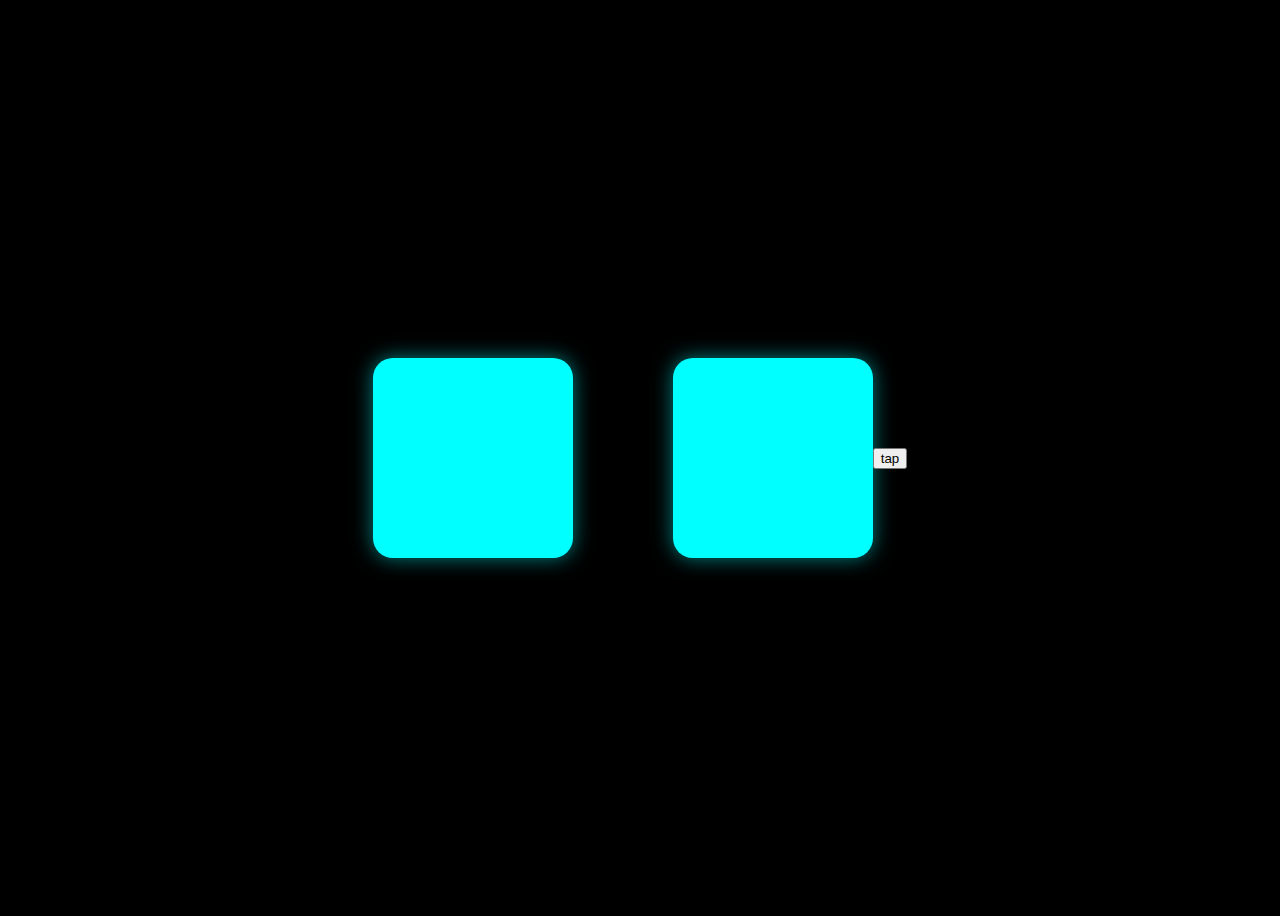
==== commit d11fc276: "Add files via upload" ====
--- a/index.html
+++ b/index.html
@@ -1,822 +1,73 @@
 <!DOCTYPE html>
-<html class="wide wow-animation" lang="en">
-  <head>
-    <title>BirbalSuredia</title>
-    <meta name="Keywords" content="BirbalSuredia, bestfirm, Chartered Accountants, investment in India approval, Indirect taxation firm in Faridabad, Registration of foreign companies in Faridabad, registration of foreign companies, registration of foreign company in India, Service Tax Audit firm in DelhiNcr, Service Tax Audit firm in India,"/>
-    <meta name="Description" content="At Birbal Suredia & Co., we encapsulate the ethos of India's dynamism. Like the nation itself, we are a convergence of seasoned professionals, dedicated to crafting financial solutions that transcend borders."/>
-    <meta name="format-detection" content="telephone=no">
-    <meta name="viewport" content="width=device-width height=device-height initial-scale=1.0 maximum-scale=1.0 user-scalable=0">
-    <meta http-equiv="X-UA-Compatible" content="IE=edge">
-    <meta charset="utf-8">
-    <link rel="icon" href="images/favicon.ico" type="image/x-icon">
-    <link rel="stylesheet" type="text/css" href="//fonts.googleapis.com/css?family=Work+Sans:300,400,500,700,800%7CPoppins:300,400,700">
-    <link rel="stylesheet" href="css/bootstrap.css">
-    <link rel="stylesheet" href="css/fonts.css">
-    <link rel="stylesheet" href="css/styles.css" id="main-styles-link">
-    <link rel="shortcut icon" href="images/favicon.ico" type="image/x-icon" />
-    <link rel="stylesheet" type="text/css" href="css/bootstrapw.min.css" />
-    <link rel="stylesheet" type="text/css" href="css/font-awesome.min.css" />
-    <link rel="stylesheet" href="css/owl.carousel.css">
-    <link rel="stylesheet" href="https://cdnjs.cloudflare.com/ajax/libs/font-awesome/5.15.3/css/all.min.css">
-
-    <link rel="stylesheet" type="text/css" href="css/styleh.css" />
-    
-
-    <style>
-   /* New Section Styles */
-.custom-section {
-  padding: 60px 0;
-  text-align: center;
-  background-color: #333; /* Dark gray background color */
-  opacity: 0;
-  transform: translateY(20px);
-  animation: fadeInUp 1s forwards;
+<html lang="en">
+<head>
+    <meta charset="UTF-8">
+    <meta name="viewport" content="width=device-width, initial-scale=1.0">
+    <title>Robot Eye</title>
+    <link rel="stylesheet" href="styles.css">
+</head>
+<style>
+body {
+    display: flex;
+    justify-content: center;
+    align-items: center;
+    height: 100vh;
+    background-color: #000;
+    margin: 20;
 }
 
-/* New Title Styles */
-.custom-title {
-  font-size: 28px;
-  font-weight: 700;
-  margin-bottom: 20px;
-  color: #fff; /* White text color */
-  opacity: 0;
-  transform: translateY(20px);
-  animation: fadeInUp 1s 0.5s forwards;
+.robot-eye-container {
+    display: flex;
+    gap: 100px;
 }
 
-/* New Text Styles */
-.custom-text {
-  font-size: 16px;
-  line-height: 1.6;
-  margin-bottom: 30px;
-  color: #fff; /* White text color */
-  opacity: 0;
-  transform: translateY(20px);
-  animation: fadeInUp 1s 1s forwards;
+.robot-eye {
+    width: 200px;
+    height:200px;
+    background-color: #00ffff;
+    border-radius: 10%;
+    box-shadow: 0 0 20px rgba(0, 255, 255, 0.5);
+    animation: glow 1.5s infinite alternate;
 }
 
-/* New Counter Styles */
-.custom-counter {
-  text-align: center;
-  margin-bottom: 30px;
+@keyframes glow {
+    from {
+        box-shadow: 0 0 20px rgba(0, 255, 255, 0.5);
+    }
+    to {
+        box-shadow: 0 0 40px rgba(0, 255, 255, 1);
+    }
 }
 
-.custom-counter-icon {
-  font-size: 32px;
-  color: #2196F3;
-}
-
-.custom-counter-main {
-  font-size: 32px;
-  font-weight: 600;
-  margin: 10px 0;
-  color: #fff; /* White text color */
-  opacity: 0;
-  transform: translateY(20px);
-  animation: fadeInUp 1s 1.5s forwards;
-}
-
-.custom-counter-title {
-  font-size: 16px;
-  font-weight: 600;
-  color: #fff; /* White text color */
-  opacity: 0;
-  transform: translateY(20px);
-  animation: fadeInUp 1s 2s forwards;
-}
-
-/* New Container Styles */
-.custom-container {
-  max-width: 1200px;
-  margin: 0 auto;
-}
-
-/* New Row Styles */
-.custom-row {
-  margin: 0 -15px;
-}
-
-/* New Column Styles */
-.custom-col {
-  width: 25%;
-  padding: 0 15px;
-}
-
-/* New Responsive Adjustments */
-@media (max-width: 1199px) {
-  .custom-container {
-    padding: 0 15px;
-  }
-}
-
-@media (max-width: 991px) {
-  .custom-col {
-    width: 50%;
-  }
-}
-
-@media (max-width: 767px) {
-  .custom-title {
-    font-size: 24px;
-  }
-  .custom-text {
-    font-size: 14px;
-  }
-  .custom-counter-icon {
-    font-size: 28px;
-  }
-  .custom-counter-main {
-    font-size: 28px;
-    margin: 8px 0;
-  }
-  .custom-counter-title {
-    font-size: 14px;
-  }
-}
-
-/* Fade-In Animation */
-@keyframes fadeInUp {
-  to {
-    opacity: 1;
-    transform: translateY(0);
-  }
-}
-/* footer icon */
-.social-icons {
-  margin-top: 20px;
-  text-align: center;
-}
-
-.social-icon {
-  display: inline-block;
-  font-size: 24px;
-  color: #fff; /* White color for icons */
-  margin: 0 10px;
-  transition: color 0.3s;
-}
-
-.social-icon:hover {
-  color: #2196F3; /* Change color on hover (e.g., blue for Facebook) */
-}
-
-
-
-    .ie-panel{display: none;background: #212121;padding: 10px 0;box-shadow: 3px 3px 5px 0 rgba(0,0,0,.3);clear: both;text-align:center;position: relative;z-index: 1;} html.ie-10 .ie-panel, html.lt-ie-10 .ie-panel {display: block;}</style>
-  </head>
-  <body>
-    <div class="ie-panel"><a href="http://windows.microsoft.com/en-US/internet-explorer/"><img src="images/ie8-panel/warning_bar_0000_us.jpg" height="42" width="820" alt="You are using an outdated browser. For a faster, safer browsing experience, upgrade for free today."></a></div>
-    <div class="preloader">
-      <div class="preloader-logo"><img src="images/logo-default-151x44.png" alt="" width="151" height="44" srcset="images/logo-default-151x44.png 2x"/>
-      </div> 
-       <div class="preloader-body">
-        <div id="loadingProgressG">
-          <div class="loadingProgressG" id="loadingProgressG_1"></div>
-        </div>
-      </div>
+</style>
+<body>
+    <div class="robot-eye-container">
+        <div class="robot-eye"></div>
+        <div class="robot-eye"></div>
     </div>
-    <div class="page">
-      
-      <header class="section novi-background page-header">
-        <!-- RD Navbar-->
-        <div class="rd-navbar-wrap">
-          <nav class="rd-navbar rd-navbar-corporate" data-layout="rd-navbar-fixed" data-sm-layout="rd-navbar-fixed" data-md-layout="rd-navbar-fixed" data-md-device-layout="rd-navbar-fixed" data-lg-layout="rd-navbar-static" data-lg-device-layout="rd-navbar-static" data-lg-stick-up="true" data-lg-stick-up-offset="118px" data-xl-layout="rd-navbar-static" data-xl-device-layout="rd-navbar-static" data-xl-stick-up="true" data-xl-stick-up-offset="118px" data-xxl-layout="rd-navbar-static" data-xxl-device-layout="rd-navbar-static" data-xxl-stick-up-offset="118px" data-xxl-stick-up="true">
-            <div class="rd-navbar-aside-outer">
-              <div class="rd-navbar-aside">
-                <!-- RD Navbar Panel-->
-                <div class="rd-navbar-panel">
-                  <!-- RD Navbar Toggle-->
-                  <button class="rd-navbar-toggle" data-rd-navbar-toggle="#rd-navbar-nav-wrap-1"><span></span></button>
-                  <!-- RD Navbar Brand--><a class="rd-navbar-brand" href="index.html"><img src="images/logo-default-151x44.png" alt="" width="151" height="44" srcset="images/logo-default-151x44.png 2x"/></a>
-                </div>
-                <div class="rd-navbar-collapse">
-                  <button class="rd-navbar-collapse-toggle rd-navbar-fixed-element-1" data-rd-navbar-toggle="#rd-navbar-collapse-content-1"><span></span></button>
-                  <div class="rd-navbar-collapse-content" id="rd-navbar-collapse-content-1">
-                    <article class="unit align-items-center">
-                      <div class="unit-left"><span class="icon novi-icon icon-md icon-modern mdi mdi-phone"></span></div>
-                      <div class="unit-body">
-                        <ul class="list-0">
-                          <li><a class="link-default" href="tel:#">1-800-1234-567<br><span>we are open 9am -7pm</span></a></li>
-                          
-                        </ul>
-                      </div>
-                    </article>
-                    <article class="unit align-items-center">
-                      <div class="unit-left"><span class="icon novi-icon icon-md icon-modern mdi mdi-map-marker"></span></div>
-                      <div class="unit-body"><a class="link-default" href="tel:#">09,Arya Market <br> Saidham marg, Sec-86,Faridabad</a></div>
-                    </article><a class="button button-gray-bordered button-winona" href="#">Drop Message</a>
-                  </div>
-                </div>
-              </div>
-            </div>
-            <div class="rd-navbar-main-outer">
-              <div class="rd-navbar-main">
-                <div class="rd-navbar-nav-wrap" id="rd-navbar-nav-wrap-1">
-                  <!-- RD Navbar Nav-->
-                  <ul class="rd-navbar-nav">
-                    <li class="rd-nav-item active"><a class="rd-nav-link" href="index.html">Home</a>
-                    </li>
-                    <li class="rd-nav-item"><a class="rd-nav-link" href="about-us.html">About us</a>
-                    </li>
-                    <li class="rd-nav-item"><a class="rd-nav-link" href="Services.html">Services</a>
-                    </li>
-                    <li class="rd-nav-item"><a class="rd-nav-link" href="typography.html">Publication</a>
-                    </li>
-                    <li class="rd-nav-item"><a class="rd-nav-link" href="typography.html">Gallery</a>
-                    </li>
-                    <li class="rd-nav-item"><a class="rd-nav-link" href="typography.html">Careers</a>
-                    </li>
-                    <li class="rd-nav-item"><a class="rd-nav-link" href="contacts.html">Contacts</a>
-                    </li>
-                  </ul>
-                </div>
-              </div>
-            </div>
-          </nav>
-        </div>
-      </header>
-     <section class="slider-area">
-        <div class="slider-wrapper">
-            <div class="single-slide" style="background-image: url('images/banner-1.webp');">
-                <div class="banner-content">
-                    <div class="container">
-                        <div class="row">
-                            <div class="col-lg-7">
-                                <div class="text-content-wrapper">
-                                    <div class="text-content text-center">
-                                        <h3 class="title1 pt-65">WE PROVIDE BEST FINANCIAL SOLUTIONS</h3>
-                                        <h1 class="title2">FOR YOUR BUSINESS</h1>
-                                        <p>We have over 19 year’s of experience in Finance and Business management so we can make your business more successful you can trust us..</p>
-                                        <div class="banner-readmore">
-                                            <a class="button banner-btn" href="#">VIEW SERVICES</a>
-                                        </div>
-                                    </div>
-                                </div>
-                            </div>
-                        </div>
-                    </div>
-                </div>
-            </div>
-            <div class="single-slide" style="background-image: url('images/banner-1.webp');">
-                <div class="banner-content">
-                    <div class="container">
-                        <div class="row">
-                            <div class="col-lg-7">
-                                <div class="text-content-wrapper slide-two">
-                                    <div class="text-content text-center">
-                                        <h3 class="title1 pt-65">WE PROVIDE BEST FINANCIAL SOLUTIONS</h3>
-                                        <h1 class="title2">FOR YOUR BUSINESS</h1>
-                                        <p>We have over 25 year’s of experience in Finance and Business management so we can make your business more successful you can trust us..</p>
-                                        <div class="banner-readmore">
-                                            <a class="button banner-btn" href="#">VIEW SERVICES</a>
-                                        </div>
-                                    </div>
-                                </div>
-                            </div>
-                        </div>
-                    </div>
-                </div>
-            </div>
-        </div>
-    </section>
-    <section class="service-area">
-        <div class="container">
-            <div class="row">
-                <div class="col-xl-8 offset-xl-2 col-lg-10 offset-lg-1">
-                    <div class="section-title text-center mb-55">
-                        <h2>Our Services</h2>
-                        <p>We at <b>NBC</b> focus on helping clients design and buid Tomorrow's organisation. We provide real world solutions to comples business issues through audit and assurance function.
-                    <b>Taxation-international and domestic.</b> startup in india,company formation in india and foreign investment in india etc.</p>
-                    </div>
-                </div>
-            </div>
-            <div class="row">
-                <div class="col-lg-4 col-md-6">
-                    <div class="single-item">
-                        <span class="service-image">
-                                <img src="images/plan.webp" alt="">
-                            </span>
-                        <div class="service-text">
-                            <h4>Company Formation in india</h4>
-                            <p>We give advice on Company Registration in india and provide the complete solution for Company Formation in india.Private limited Company Formation and Company Incorporeation in india.</p>
-                        </div>
-                    </div>
-                </div>
-                <div class="col-lg-4 col-md-6">
-                    <div class="single-item">
-                        <span class="service-image">
-                                <img src="images/cash.webp" alt="">
-                            </span>
-                        <div class="service-text">
-                            <h4>Foreign Investment Approvals</h4>
-                            <p>Foreign investment in india is primarily
-                            governed by the FDI policy formulated by
-                        the secretariat for industrial assistance (SAI).
-                    The Department of industrial policy and 
-                promotion (DIPP). </p>
-                        </div>
-                    </div>
-                </div>
-                <div class="col-lg-4 col-md-6">
-                    <div class="single-item">
-                        <span class="service-image">
-                                <img src="images/brif.webp" alt="">
-                            </span>
-                        <div class="service-text">
-                            <h4>Auditing</h4>
-                            <p>Internal Audit is an independent appraisal function
-                                established within an organization to examine and evaluate its activities as a service to the 
-                                organisation.
-                            </p>
-                        </div>
-                    </div>
-                </div>
-                <div class="col-lg-4 col-md-6">
-                    <div class="single-item">
-                        <span class="service-image">
-                                <img src="images/hand.webp" alt="">
-                            </span>
-                        <div class="service-text">
-                            <h4>Starting Business in India</h4>
-                            <p>Business can be setup in India in three types like Formation of liaison office
-                                , Formation of Project office and Formation of Branch office </p>
-                        </div>
-                    </div>
-                </div>
-                <div class="col-lg-4 col-md-6">
-                    <div class="single-item">
-                        <span class="service-image">
-                                <img src="images/commo.webp" alt="">
-                            </span>
-                        <div class="service-text">
-                            <h4>Business Taxataion</h4>
-                            <p>Direct tax consultancy together with innovative tax efficient strategies, provided by us form an 
-                                integral part of viable business decisions. These help our clients attain the desired goals. </p>
-                        </div>
-                    </div>
-                </div>
-                <div class="col-lg-4 col-md-6">
-                    <div class="single-item">
-                        <span class="service-image">
-                                <img src="images/reti.webp" alt="">
-                            </span>
-                        <div class="service-text">
-                            <h4>Corporate Compliance</h4>
-                            <p>Indian companies are governed by Companies Act 1956 and company 
-                                has to comply with various statutory provisions as per different sections of Companies Act 1956.
-                            </p>
-                        </div>
-                    </div>
-                </div>
-            </div>
-        </div>
-    </section>
-    <section class="custom-section novi-background section-md text-center bg-gray-100">
-        <div class="custom-container">
-          <h3 class="custom-title text-uppercase wow-outer"><span class="wow slideInUp">Why people Choose Us...</span></h3>
-          <p class="custom-text wow-outer"><span class="text-width-1 wow slideInDown">When you choose Birbal Suredia & Co., you're choosing a partner committed to your success, offering expertise, innovation, and personalized attention that make a meaningful difference.</span></p>
-          <div class="custom-row row row-50">
-            <div class="custom-col col-6 col-md-3 wow-outer">
-              <!-- Custom Counter -->
-              <article class="custom-counter wow slideInUp" data-wow-delay=".3s">
-                <div class="custom-counter-icon box-chloe__icon novi-icon linearicons-home-icon3novi-icon linearicons-users"></div>
-                <div class="custom-counter-main">
-                  <div class="counter">500</div>
-                </div>
-                <h5 class="custom-counter-title">Happy clients</h5>
-              </article>
-            </div>
-            <div class="custom-col col-6 col-md-3 wow-outer">
-              <!-- Custom Counter -->
-              <article class="custom-counter wow slideInUp" data-wow-delay=".4s">
-                <div class="custom-counter-icon box-chloe__icon novi-icon linearicons-users2"></div>
-                <div class="custom-counter-main">
-                  <div class="counter">12</div>
-                </div>
-                <h5 class="custom-counter-title">National Partners</h5>
-              </article>
-            </div>
-            <div class="custom-col col-6 col-md-3 wow-outer">
-              <!-- Custom Counter -->
-              <article class="custom-counter wow slideInUp" data-wow-delay=".5s">
-                <div class="custom-counter-icon box-chloe__icon novi-icon linearicons-star"></div>
-                <div class="custom-counter-main">
-                  <div class="counter">19</div>
-                </div>
-                <h5 class="custom-counter-title">Years of Experience</h5>
-              </article>
-            </div>
-            <div class="custom-col col-6 col-md-3 wow-outer">
-              <!-- Custom Counter -->
-              <article class="custom-counter wow slideInUp" data-wow-delay=".6s">
-                <div class="custom-counter-icon box-chloe__icon novi-icon linearicons-chart-settings"></div>
-                <div class="custom-counter-main">
-                  <div class="counter">54</div>
-                </div>
-                <h5 class="custom-counter-title">Services</h5>
-              </article>
-            </div>
-          </div>
-        </div>
-      </section>
-      
-    <section class="team-area">
-        <div class="container">
-            <div class="row">
-                <div class="col-xl-8 offset-xl-2 col-lg-10 offset-lg-1">
-                    <div class="section-title text-center mb-95">
-                        <h2>Our Team</h2>
-                        <p>Financo amet sit amet, consectetur adipiscing elit, sed do eiusmod tempor incididunt ut labore et dolore magna aliqua. Ut enim ad minim veniam, quis nostrud exercitation ullamco </p>
-                    </div>
-                </div>
-            </div>
-            <div class="row gy-4">
-                <div class="col-lg-3 col-md-6">
-                    <div class="single-team-member">
-                        <div class="member-image">
-                            <a href="#" class="block">
-                                <img src="images/team-1.webp" alt="">
-                            </a>
-                        </div>
-                        <div class="member-text">
-                            <h3><a href="#">Robert Williams</a></h3>
-                            <span>Chef Executive Officer</span>
-                            <p>Financo amet sit amet, constur adipiscing elit, sed do mod tempor incididunt ostrud </p>
-
-                        </div>
-                    </div>
-                </div>
-                <div class="col-lg-3 col-md-6">
-                    <div class="single-team-member">
-                        <div class="member-image">
-                            <a href="#" class="block">
-                                 <img src="images/team-2.webp" alt="">
-                            </a>
-                        </div>
-                        <div class="member-text">
-                            <h3><a href="#">Jasmin Jaquline</a></h3>
-                            <span>Financial Advisor</span>
-                            <p>Financo amet sit amet, constur adipiscing elit, sed do mod tempor incididunt ostrud </p>
-
-                        </div>
-                    </div>
-                </div>
-                <div class="col-lg-3 col-md-6">
-                    <div class="single-team-member">
-                        <div class="member-image">
-                            <a href="#" class="block">
-                              <img src="images/team-3.webp" alt="">
-                            </a>
-                        </div>
-                        <div class="member-text">
-                            <h3><a href="#">CA BIRBAL SUREDIA</a></h3>
-                            <span>Chef Executive Officer</span>
-                            <p>Financo amet sit amet, constur adipiscing elit, sed do mod tempor incididunt ostrud </p>
-
-                        </div>
-                    </div>
-                </div>
-                <div class="col-lg-3 col-md-6">
-                    <div class="single-team-member">
-                        <div class="member-image">
-                            <a href="#" class="block">
-                             <img src="images/team-4.webp" alt="">
-                            </a>
-                        </div>
-                        <div class="member-text">
-                            <h3><a href="#">Rose Smith</a></h3>
-                            <span>Financial Consultant</span>
-                            <p>Financo amet sit amet, constur adipiscing elit, sed do mod tempor incididunt ostrud </p>
-
-                        </div>
-                    </div>
-                </div>
-            </div>
-        </div>
-    </section>
-
-    <section class="news-sec">
-        <div class="container">
-            <div class="row">
-                <div class="col-xl-8 offset-xl-2 col-lg-10 offset-lg-1">
-                    <div class="section-title text-center mb-55">
-                        <h2>Latest News & Blog</h2>
-                    </div>
-                </div>
-            </div>
-
-            <div class="row">
-                <div class="col-md-4 ">
-                    <div class="news-box">
-                        <h3>News</h3>
-
-                        <marquee id="m2" height="273" direction="up" srolldelay="20" scrollamount="1" onmouseover="this.stop();" onmouseout="this.start();">
-                            <table id="ctl00_DataList1" cellspacing="0" border="0" style="width:100%;border-collapse:collapse;">
-                                <tbody>
-                                    <tr>
-                                        <td>
-                                            <div class="news2d"> <a class="hedingnews">18 Dec 19</a> </div>
-                                        </td>
-                                    </tr>
-                                    <tr>
-                                        <td>
-                                            <div class="news2d"> <a href="#">Govt Informs 15th FFC About Implausibility of Meeting Revenue Targets of 5 Years</a> </div>
-                                        </td>
-                                    </tr>
-                                    <tr>
-                                        <td>
-                                            <div class="news2d"> <a href="#">No excuses, target over Rs 1 lakh crore GST collection in remaining months</a> </div>
-                                        </td>
-                                    </tr>
-                                    <tr>
-                                        <td>
-                                            <div class="news2d"> <a href="#">GST Council meeting today: Lease rates, refund for exporters on agenda</a> </div>
-                                        </td>
-                                    </tr>
-                                    <tr>
-                                        <td>
-                                            <div class="news2d"> <a href="#">GST Council meeting today. Will Nirmala Sitharaman increase GST rates, slabs?</a> </div>
-                                        </td>
-                                    </tr>
-                                    <tr>
-                                        <td>
-                                            <div class="news2d"> <a href="#">CBIC further extends enabling New Changes in GSTR-9 and GSTR-9C to Dec 21</a> </div>
-                                        </td>
-                                    </tr>
-                                    <tr>
-                                        <td>
-                                            <div class="news2d"> <a class="hedingnews">17 Dec 19</a> </div>
-                                        </td>
-                                    </tr>
-                                    <tr>
-                                        <td>
-                                            <div class="news2d"> <a href="#">Industry Favours New GSTR Slow Implementation &amp; 4-digits HSN Code</a> </div>
-                                        </td>
-                                    </tr>
-                                    <tr>
-                                        <td>
-                                            <div class="news2d"> <a href="#">Centre releases over Rs 35,000 crore as pending GST compensation to states </a> </div>
-                                        </td>
-                                    </tr>
-                                    <tr>
-                                        <td>
-                                            <div class="news2d"> <a href="#">States get GST dues ahead of key meet</a> </div>
-                                        </td>
-                                    </tr>
-                                    <tr>
-                                        <td>
-                                            <div class="news2d"> <a href="#">Under Fire, Govt Releases Rs 35,298 Crore GST Compensation to States</a> </div>
-                                        </td>
-                                    </tr>
-                                    <tr>
-                                        <td>
-                                            <div class="news2d"> <a href="#">CBDT extends date for Third Instalment of Advance Tax for FY 2019-20 in North Eastern States</a> </div>
-                                        </td>
-                                    </tr>
-                                </tbody>
-                            </table>
-
-                        </marquee>
-                        <a href="#" class="post-link">Learn More <i class="fa fa-long-arrow-right"></i></a></div>
-                </div>
-                <div class="col-md-4">
-                    <div class="news-box">
-                        <h3>Due Date Reminder</h3>
-                        <table id="DataListGovind" cellspacing="0" border="0" style="border-collapse:collapse;">
-                            <tbody>
-                                <tr>
-                                    <td><a id="ctl00_DataListGovind_ctl00_lb1" href="#">Jan</a></td>
-                                    <td><a id="ctl00_DataListGovind_ctl01_lb1" href="#">Feb</a></td>
-                                    <td><a id="ctl00_DataListGovind_ctl02_lb1" href="#">Mar</a></td>
-                                    <td><a id="ctl00_DataListGovind_ctl03_lb1" href="#">Apr</a></td>
-                                    <td><a id="ctl00_DataListGovind_ctl04_lb1" href="#">May</a></td>
-                                    <td><a id="ctl00_DataListGovind_ctl05_lb1" href="#">June</a></td>
-                                </tr>
-                                <tr>
-                                    <td><a id="ctl00_DataListGovind_ctl06_lb1" href="#">July</a></td>
-                                    <td><a id="ctl00_DataListGovind_ctl07_lb1" href="#">Aug</a></td>
-                                    <td><a id="ctl00_DataListGovind_ctl08_lb1" href="#">Sep</a></td>
-                                    <td><a id="ctl00_DataListGovind_ctl09_lb1" href="#">Oct</a></td>
-                                    <td><a id="ctl00_DataListGovind_ctl10_lb1" href="#">Nov</a></td>
-                                    <td><a id="ctl00_DataListGovind_ctl11_lb1" href="#">Dec</a></td>
-                                </tr>
-                                <tr>
-                                    <td><a id="ctl00_DataListGovind_ctl12_lb1" href="#">All</a></td>
-                                    <td></td>
-                                    <td></td>
-                                    <td></td>
-                                    <td></td>
-                                    <td></td>
-                                </tr>
-                            </tbody>
-                        </table>
-                        <marquee id="ml" height="205" direction="up" srolldelay="20" scrollamount="1" onmouseover="this.stop();" onmouseout="this.start();">
-                            <div class="news_blog"> <span class="hedingnews">30 Dec 19</span> <span class="arrownews">furnishing of challan-cum-statement in respect of tax deducted u/s 194-IA in month of November 19</span> <br>
-                            </div>
-                            <div class="news_blog"> <span class="hedingnews">30 Dec 19</span> <span class="arrownews">Due date for furnishing of challan-cum-statement in respect of tax deducted u/s 194-IB in month of November 19</span> <br>
-                            </div>
-                            <div class="news_blog"> <span class="hedingnews">07 Jan 20</span> <span class="arrownews">Payment of TDS of December 2019 (For Govt deductors paying through challan)</span> <br>
-                            </div>
-                            <div class="news_blog"> <span class="hedingnews">11 Jan 20</span> <span class="arrownews">Filing of GSTR-1 for the month of Dec, 2019 , whose turnover &gt; 1.5cr</span> <br>
-                            </div>
-                            <div class="news_blog"> <span class="hedingnews">13 Jan 20</span> <span class="arrownews">Filing of GSTR-6 for input service distributor for the month of December 2019</span> <br>
-                            </div>
-
-                        </marquee>
-                        <a href="#" class="post-link">Learn More <i class="fa fa-long-arrow-right"></i></a> </div>
-                </div>
-                <div class="col-md-4">
-                    <div class="news-box">
-                        <h3>Blog News</h3>
-                        <marquee id="m2" height="275" direction="up" scrolldelay="20" scrollamount="1" onmouseover="this.stop();" onmouseout="this.start();">
-                            <li class='Prodetails'><span style='font-weight:bold;'>05 May 2023</span> <span style='font-weight:bold;'><a target='_blank' href="#">About Us</a> -</span><span> Established Since 1992 we have been dedicated to providing world class services ...</span></li>
-                        </marquee>
-                        <a href="#" class="post-link">Learn More <i class="fa fa-long-arrow-right"></i></a>
-                    </div>
-                </div>
-            </div>
-        </div>
-    </section>
-    <section class="hm-contact">
-        <div class="container">
-            <div class="row align-items-center">
-                <div class="col-lg-6 col-md-10">
-                    <div class="section-title">
-                        <span class="title-tag">Send a Message</span>
-                        <h2 class="title">Get in Touch</h2>
-                    </div>
-                    <div class="row">
-                        <div class="col-md-12 form-group">
-                            <input name="txtname" type="text" id="txtname" class="form-control" placeholder="Your Name" onfocus="onFocus(this);" onblur="offFocus(this);">
-                        </div>
-                        <div class="col-md-12 form-group">
-                            <input name="txtmail" type="text" id="txtmail" class="form-control" placeholder="Your Email ID" onblur="offFocus(this);" onfocus="onFocus(this);">
-                        </div>
-                        <div class="col-md-12 form-group">
-                            <input name="txtcontact" type="text" maxlength="10" id="txtcontact" class="form-control" placeholder="Your Number" pattern="^\d{10}$" onkeypress="return DigitOnly(event);" onblur="offFocus(this);" onfocus="onFocus(this);">
-                        </div>
-                        <div class="col-md-12 form-group">
-                            <textarea name="txtremark" rows="5" cols="50" id="txtremark" class="form-control" placeholder="Type Your Message.." onblur="offFocus(this);" onfocus="onFocus(this);"></textarea>
-                        </div>
-                        <div class="col-md-12 form-group align-items-center">
-                            <input type="submit" name="btnsubmit" value="Send Message" onclick="javascript:WebForm_DoPostBackWithOptions(new WebForm_PostBackOptions(&quot;btnsubmit&quot;, &quot;&quot;, true, &quot;a&quot;, &quot;&quot;, false, false))" id="btnsubmit" class="btn btn-send">
-                        </div>
-
-                    </div>
-
-                </div>
-                <div class="col-lg-6 col-md-10">
-                    <img src="images/enquery.jpg" alt="Image">
-                </div>
-            </div>
-        </div>
-    </section>
-    
-    <footer class="footer">
-        <div class="container">
-            <div class="row">
-                <div class="col-md-2">
-                    <h4>Useful Links</h4>
-                    <ul class="foot-ul-link">
-                        <li><a href="#">Home</a></li>
-                        <li><a href="#">About Us</a></li>
-                        <li><a href="#">Contact Us</a></li>
-                        <li><a href="#">Blog</a></li>
-                    </ul>
-                </div>
-                <div class="col-md-3">
-                    <h4>Our Services</h4>
-                    <ul class="foot-ul-link">
-                        <li><a href="#">Company Formation in India</a></li>
-                        <li><a href="#">Starting Business in India</a></li>
-                        <li><a href="#">Business Accounting</a></li>
-                        <li><a href="#">Finance</a></li>
-                        <li><a href="#">Valuation Services</a></li>
-                        <li><a href="#">Click to Know more....</a></li>
-                    </ul>
-                </div>
-                <div class="col-md-3">
-                    <h4>Important Link</h4>
-                    <ul class="foot-ul-link">
-                        <li><a href="http://incometaxindia.gov.in/Pages/default.aspx" target="_blank">Income Tax Dept.</a></li>
-                        <li><a href="http://cbec.gov.in/" target="_blank">Central Board of Excise &amp; Customs</a></li>
-                        <li><a href="http://mca.gov.in/" target="_blank">Ministry of Corporate Affairs</a></li>
-                        <li><a href="http://epfindia.com/site_en/" target="_blank">Employees Provident Fund</a></li>
-                    </ul>
-                </div>
-                <div class="col-md-4">
-                    <h4>Contact Us</h4>
-                    <ul class="call-ad">
-                        <li>
-                            <div><i class="fa fa-map-marker"></i><span ><span><a href="map:#" onclick="gtag('event', 'Click', {'event_category' : 'Website Call', 'event_label' : 'Click'});" style="color: white;">09,Arya Market, Saidham marg, <br>Sector-86,Faridabad,Haryana,India</a></span></div>
-                        </li>
-                        <li>
-                            <div><i class="fa fa-phone"></i><span ><span><a href="tel:#" onclick="gtag('event', 'Click', {'event_category' : 'Website Call', 'event_label' : 'Click'});" style="color: white;">1-800-1234-567 We are open 9 am-7pm</a></span></div>
-                        </li>
-                        <li>
-                            <div><i class="fa fa-envelope-o"></i><span><h4><span><a href="mailto:info@birbalsuredia.com" onclick="gtag('event', 'Click', {'event_category' : 'Website Call', 'event_label' : 'Click'});" style="color: white;">info@birbalsuredia.com</a></span></h4></span></div>
-                        </li>
-                    </ul>
-                    
-                    <div class="social-icons">
-                        <a href="#" class="social-icon"><i class="fab fa-facebook"></i></a>
-                        <a href="#" class="social-icon"><i class="fab fa-twitter"></i></a>
-                        <a href="#" class="social-icon"><i class="fab fa-linkedin-in"></i></a>
-                        <a href="#" class="social-icon"><i class="fab fa-instagram"></i></a>
-                    </div>
-                </div>
-            </div>
-        </div>
-        <div class="copy-right">
-            <div class="container">
-                <div class="row">
-                    <div class="col-md-8">
-                        <p>&copy; 2023 <strong>Chartered Accountants</strong>. All Rights Reserved</p>
-                    </div>
-                    <div class="col-md-4 text-right">
-                        <p> BirbalSuredia <a href="www.birbalsuredia.com" target="_blank">&co.</a> </p>
-                    </div>
-                </div>
-            </div>
-        </div>
-    </footer>
-
-    <script src="js/jquery.min.js"></script>
-    <script src="js/bootstrapw.min.js"></script>
-    <script src="js/owl.carousel.min.js"></script>
-
-    <script type="text/javascript">
-        $(".slider-wrapper").owlCarousel({
-            loop: true,
-            autoplay: true,
-            slideSpeed: 500,
-            animateOut: 'fadeOut',
-            animateIn: 'fadeIn',
-            smartSpeed: 2500,
-            items: 1,
-            nav: true,
-            navText: ["<i class='fa fa-chevron-left'></i>", "<i class='fa fa-chevron-right'></i>"],
-            dots: true,
-            responsive: {
-                0: {
-                    items: 1
-                },
-                600: {
-                    items: 1
-                },
-                1000: {
-                    items: 1
-                }
-            }
-        });
-
-
-
-        jQuery(function($) {
-            var path = window.location.href; // because the 'href' property of the DOM element is the absolute path
-            $('ul a').each(function() {
-                if (this.href === path) {
-                    $(this).addClass('active');
-                }
-            });
-        });
-    </script>
-    <script type="text/javascript">
-        var ico = $('<span class="arow"></span>');
-        $('.navbar-collapse li:has(ul)').append(ico);
-        $('span.arow').click(function() {
-            //alert();
-            //$('nav#nav li:has(ul)').toggleClass('open');
-            //$(this).closest('ul').find('li').removeClass('open');
-            $(this).closest('ul').find('li').removeClass('open');
-            if ($(this).attr('mopen') != 'yes') {
-                $(this).attr('mopen', 'yes');
-                $(this).closest('li:has(ul)').toggleClass('open');
-            } else {
-                $(this).attr('mopen', '0');
-            }
-
-        });
-    </script>
-    <script>
-        window.onscroll = function() {
-            myFunction()
-        };
-        var header = document.getElementById("header");
-        var sticky = header.offsetTop;
-
-        function myFunction() {
-            if (window.pageYOffset > sticky) {
-                header.classList.add("fixedhead");
-            } else {
-                header.classList.remove("fixedhead");
-            }
-        }
-    </script>
-    <!-- Global Mailform Output-->
-    <div class="snackbars" id="form-output-global"></div>
-    <!-- Javascript-->
-    <script src="js/core.min.js"></script>
-    <script src="js/script.js"></script>
+    <script src="script.js"></script>
+    <button href=second.html>tap</button>
 </body>
 
 </html>
+<script>
+// This script is optional and can be used to add interactivity or further animations.
+document.addEventListener('DOMContentLoaded', () => {
+    const eyes = document.querySelectorAll('.robot-eye');
+
+    // Example: Make the eyes follow the mouse cursor
+    document.addEventListener('mousemove', (e) => {
+        eyes.forEach(eye => {
+            const rect = eye.getBoundingClientRect();
+            const eyeX = rect.left + rect.width / 2;
+            const eyeY = rect.top + rect.height / 2;
+            const angle = Math.atan2(e.pageX - eyeX, e.pageY - eyeY);
+            const x = Math.sin(angle) * 5;
+            const y = Math.cos(angle) * 5;
+
+            eye.style.transform = `translate(${x}px, ${y}px)`;
+        });
+    });
+});
+
+</script>
